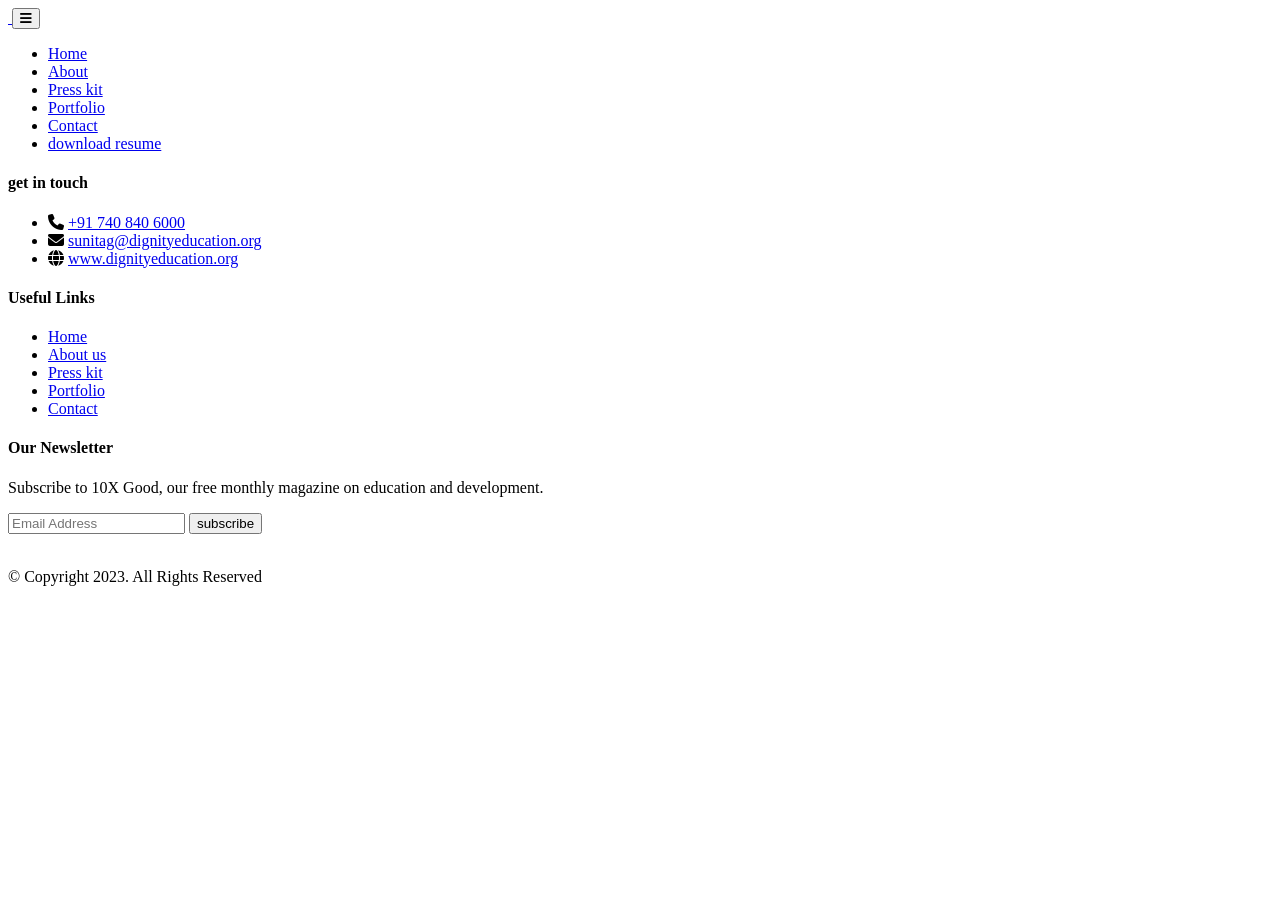
==== index.html @ 72507b78 "myfirstcommit" ====
<!DOCTYPE html>
<html lang="en">

<head>
    <meta charset="UTF-8">
    <meta name="viewport" content="width=device-width, initial-scale=1.0">
    <title>Global Learning Lab | Home</title>
    <link rel="stylesheet" href="vendor/css/bootstrap.min.css" />
    <link rel="stylesheet" href="vendor/css/owl.carousel.min.css" />
    <link rel="stylesheet" href="vendor/css/owl.theme.default.css">
    <link rel="icon" href="images/favicon.png" type="image/x-icon">
    <link rel="stylesheet" href="css/style.css" />
    <link rel="stylesheet" href="vendor/css/jquery-ui.min.css">
    <link rel="stylesheet" href="vendor/css/jquery-ui.theme.min.css">
    <link rel="stylesheet" href="https://cdnjs.cloudflare.com/ajax/libs/font-awesome/6.4.2/css/all.min.css" />
</head>

<body>

    <header>
        <nav id="navbar_top" class="navbar navbar-expand-lg">
            <div class="container">
                <a class="navbar-brand" href="index.aspx">
                    <img src="images/SG_logo_blue.svg" alt="" class="img-fluid">
                </a>
                <button class="navbar-toggler" type="button" data-bs-toggle="collapse" data-bs-target="#main_nav"
                    aria-expanded="false" aria-label="Toggle navigation">
                    <i class="fa-solid fa-bars"></i>
                </button>
                <div class="collapse navbar-collapse" id="main_nav">


                    <ul class="navbar-nav ms-auto">
                        <li class="nav-item"><a class="nav-link" href="#home">Home</a></li>
                        <li class="nav-item">
                            <a href="#about" class="nav-link">About</a>
                        </li>
                        <li class="nav-item"><a class="nav-link" href="resume.html">Press kit</a></li>
                        <li class="nav-item"><a class="nav-link" href="#portfolio">Portfolio</a></li>
                        <li class="nav-item"><a class="nav-link" href="#contact">Contact</a>
                        </li>
                        <li class="nav-item"><a class="nav-link global-btn-one" href="images/cv/Dr-Sunita-Gandhi-CV.pdf"
                                target="_blank">
                                download resume
                            </a></li>
                    </ul>

                </div>
            </div>
        </nav>
    </header>
    
    <footer class="mt-top">
        <div class="container">
            <div class="row">
                <div class="col-md-4">
                    <h4 class="footer-widget">get in touch</h4>
                    <ul>
                        <li><i class="fa-solid fa-phone"></i> <a href="tel:+91 74084 06000">+91 740 840 6000</a></li>
                        <li><i class="fa-solid fa-envelope"></i> <a
                                href="mailto:sunitag@dignityeducation.org">sunitag@dignityeducation.org</a></li>
                        <li><i class="fa-solid fa-globe"></i> <a href="www.dignityeducation.org"
                                target="_blank">www.dignityeducation.org</a></li>
                    </ul>
                </div>
                <div class="col-md-4">
                    <h4 class="footer-widget">Useful Links</h4>
                    <ul class="useful-links">
                        <li><a href="#hero">Home</a></li>
                        <li><a href="#about">About us</a></li>
                        <li><a href="resume.html">Press kit</a></li>
                        <li><a href="#portfolio">Portfolio</a></li>
                        <li><a href="#contact">Contact</a></li>

                    </ul>
                </div>
                <div class="col-md-4">
                    <h4 class="footer-widget">Our Newsletter</h4>
                    <p>Subscribe to 10X Good, our free monthly magazine on education and development.</p>
                    <div class="subscription-form">
                        <input type="email" name="email" id="" class="form-control" placeholder="Email Address">
                        <button type="submit" class="global-btn-three">subscribe</button>
                    </div>
                </div>
            </div>
        </div>
    </footer>
    <div class="whatspapp-on-mobile">
        <a href="https://wa.me/+917408406000" target="_blank">
            <img src="images/whatsapp-01.png" alt="">
        </a>
    </div>
    <div class="copyright">
        <div class="container">
            <p class="text-white">© Copyright 2023. All Rights Reserved</p>
        </div>
    </div>

    <script src="vendor/js/jquery.min.js"></script>
    <script src="vendor/js/bootstrap.bundle.min.js"></script>
    <script src="vendor/js/owl.carousel.min.js"></script>
    <script src="vendor/js/jquery-ui.min.js"></script>
    <script src="js/main.js"></script>
</body>

</html>
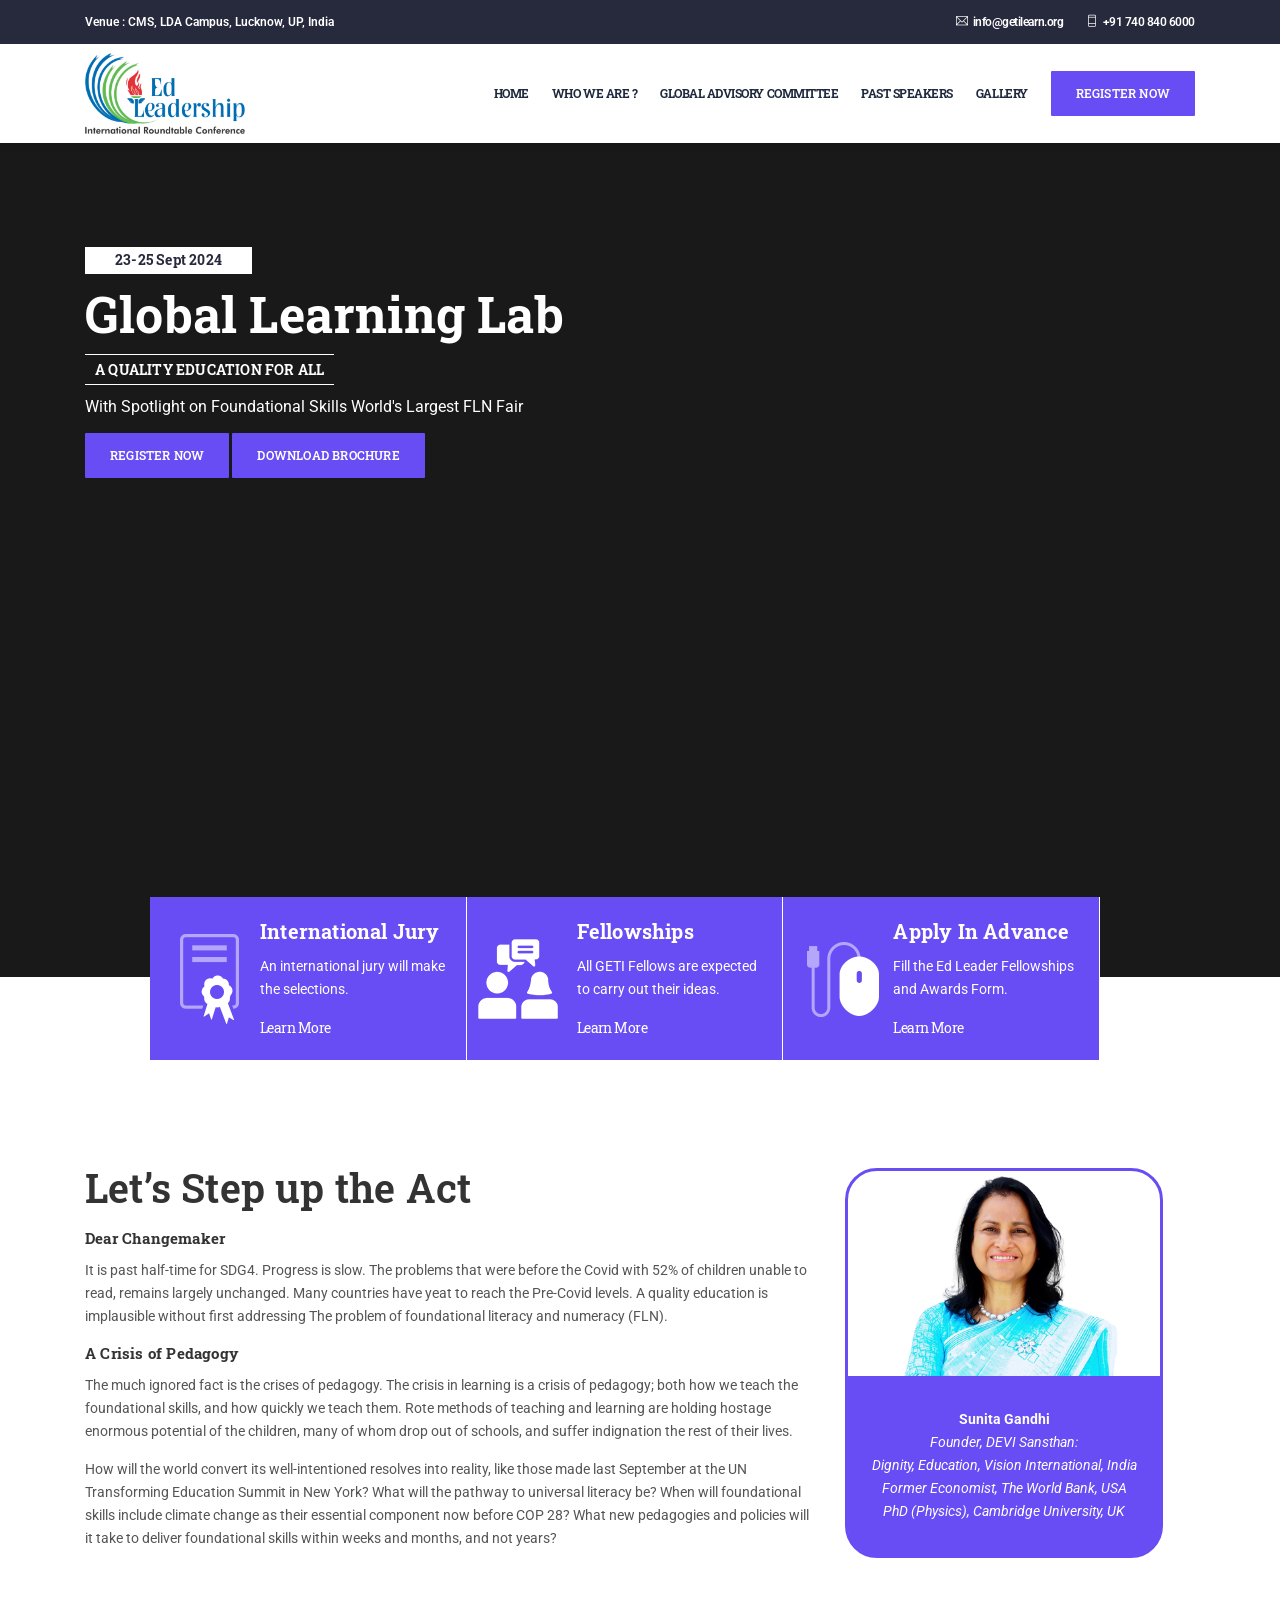
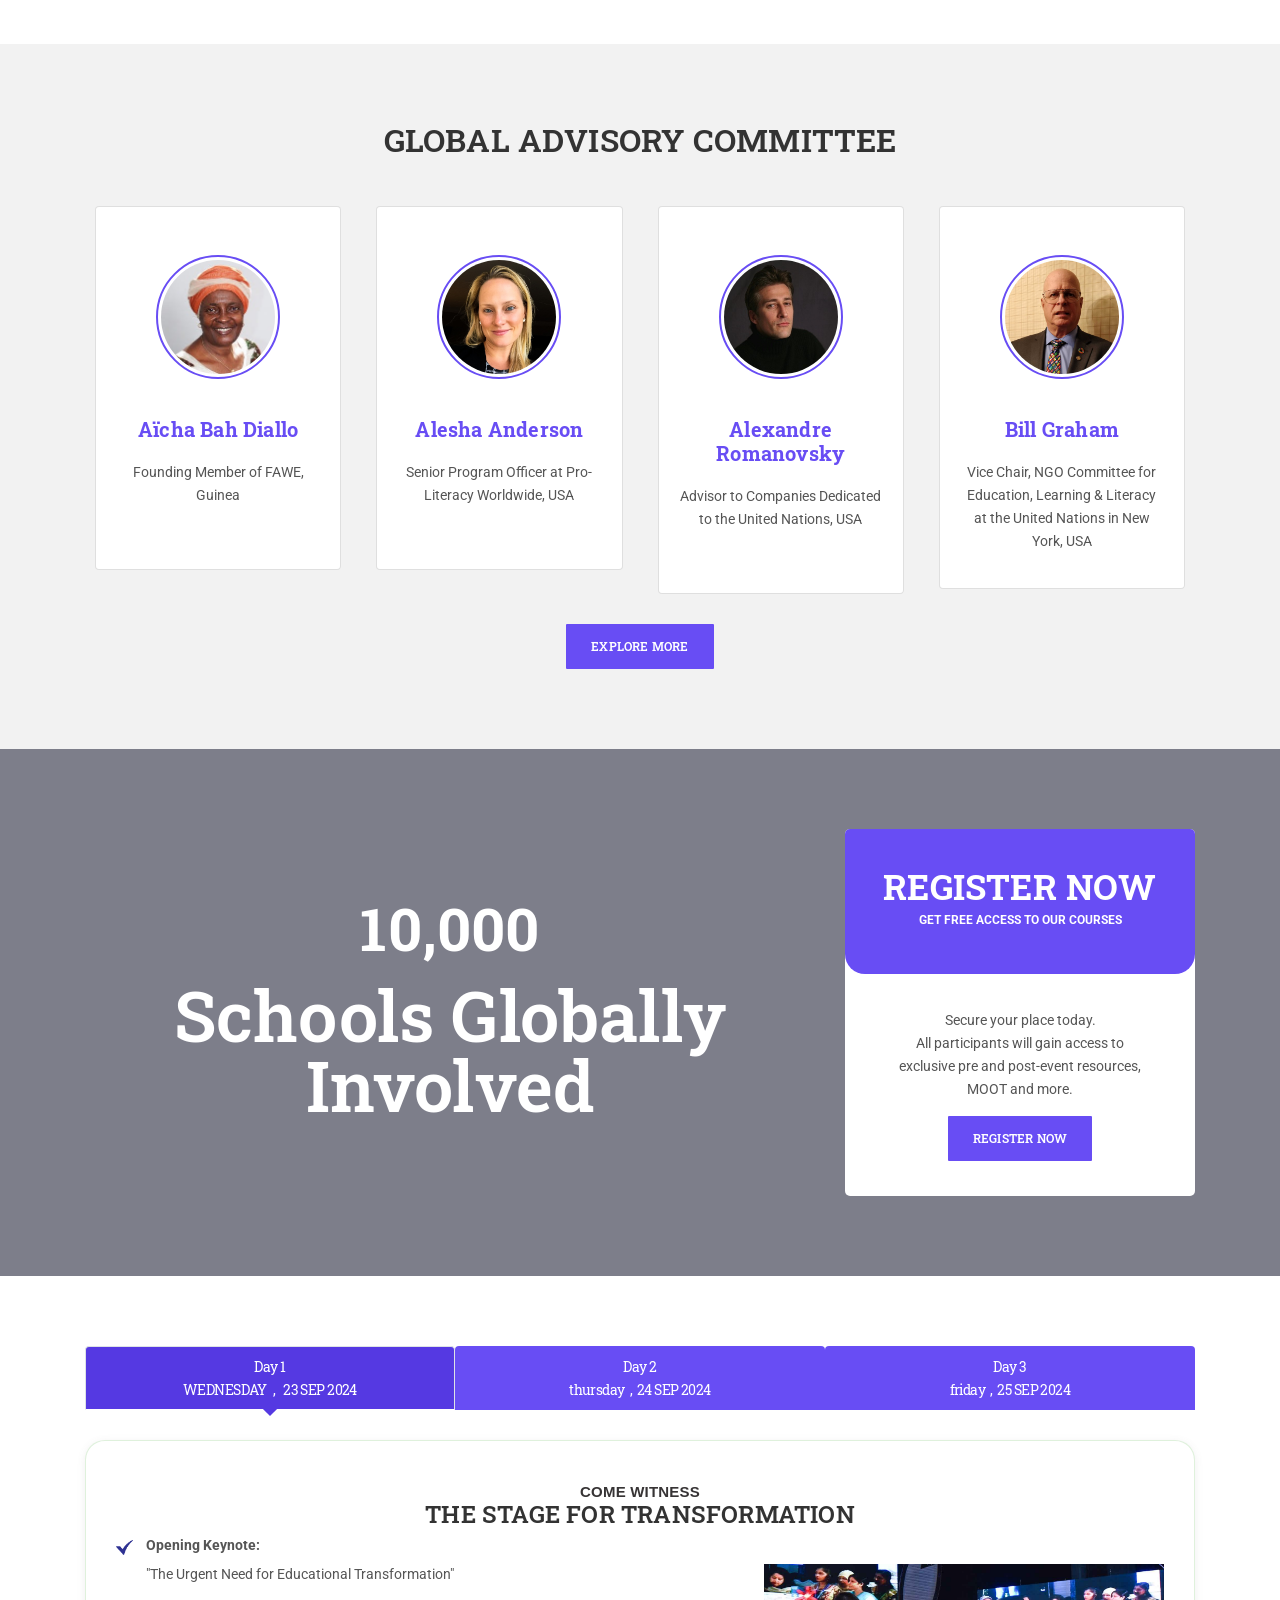
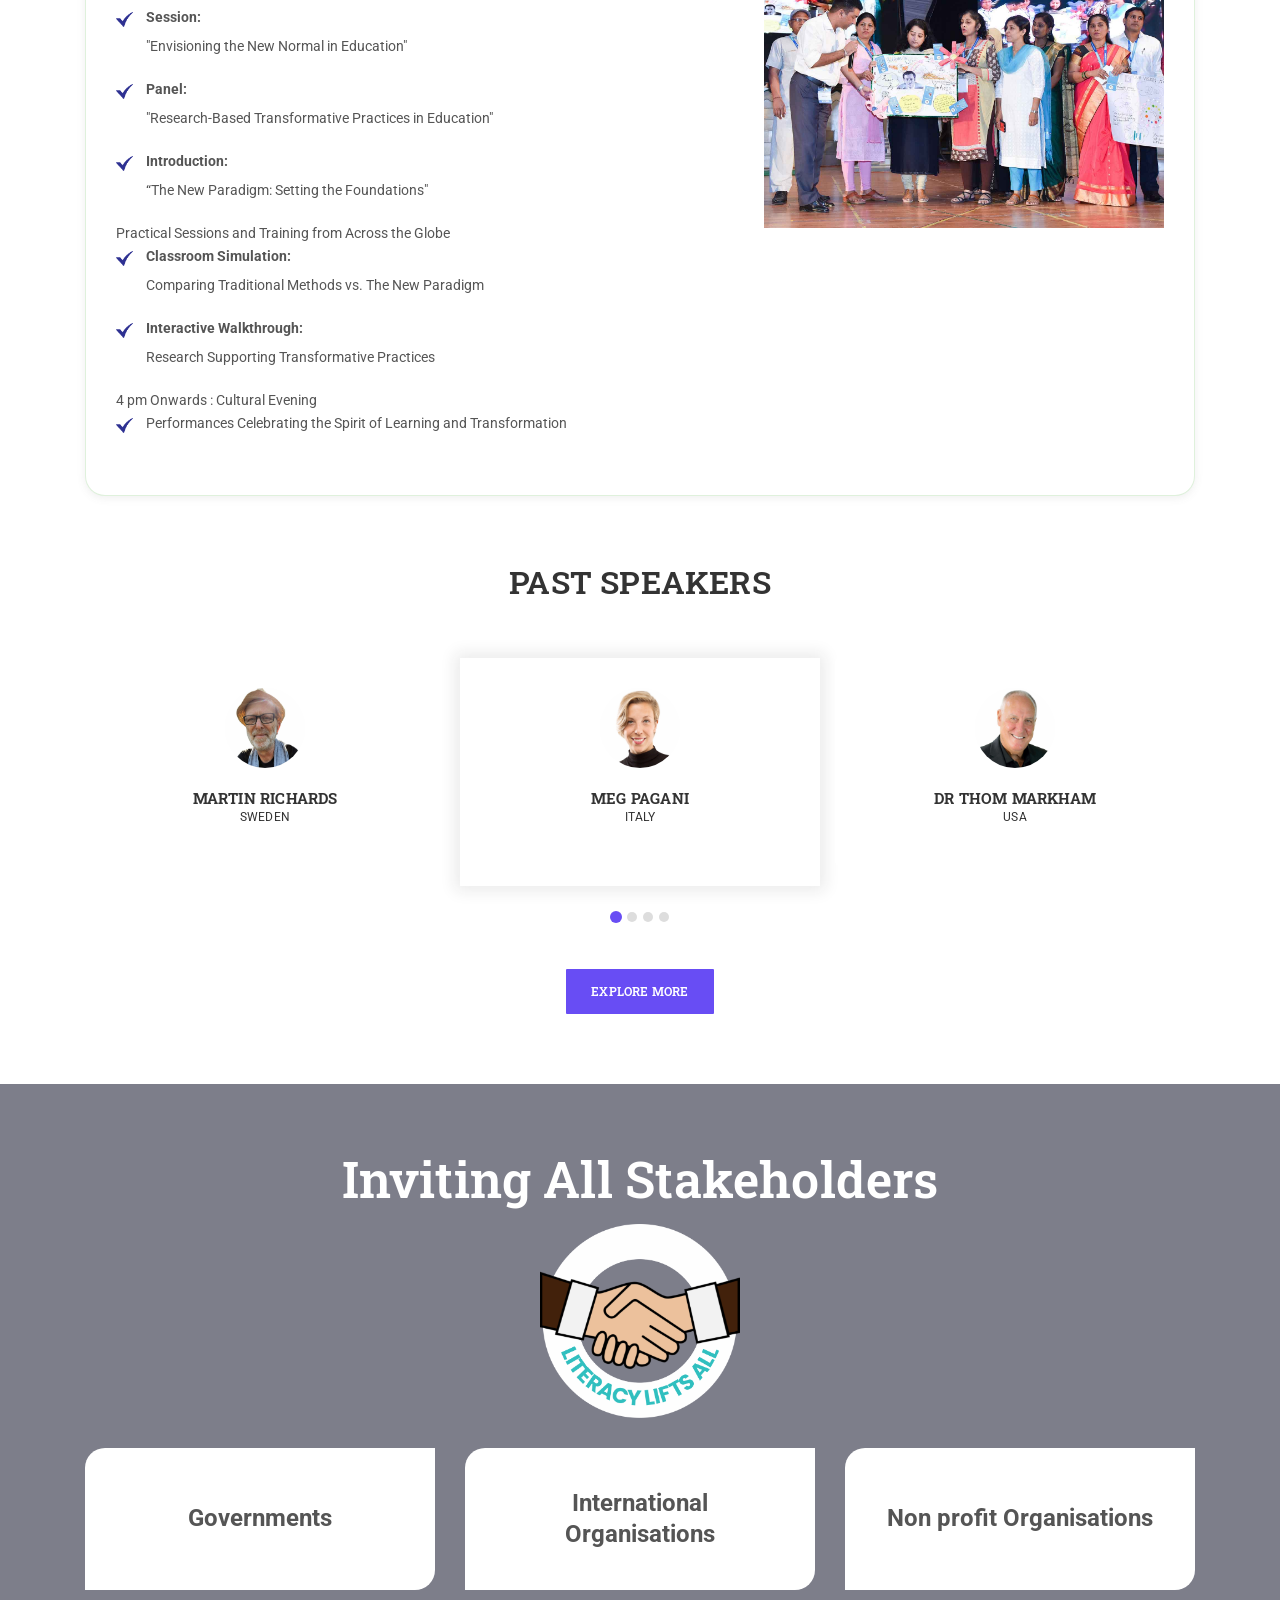
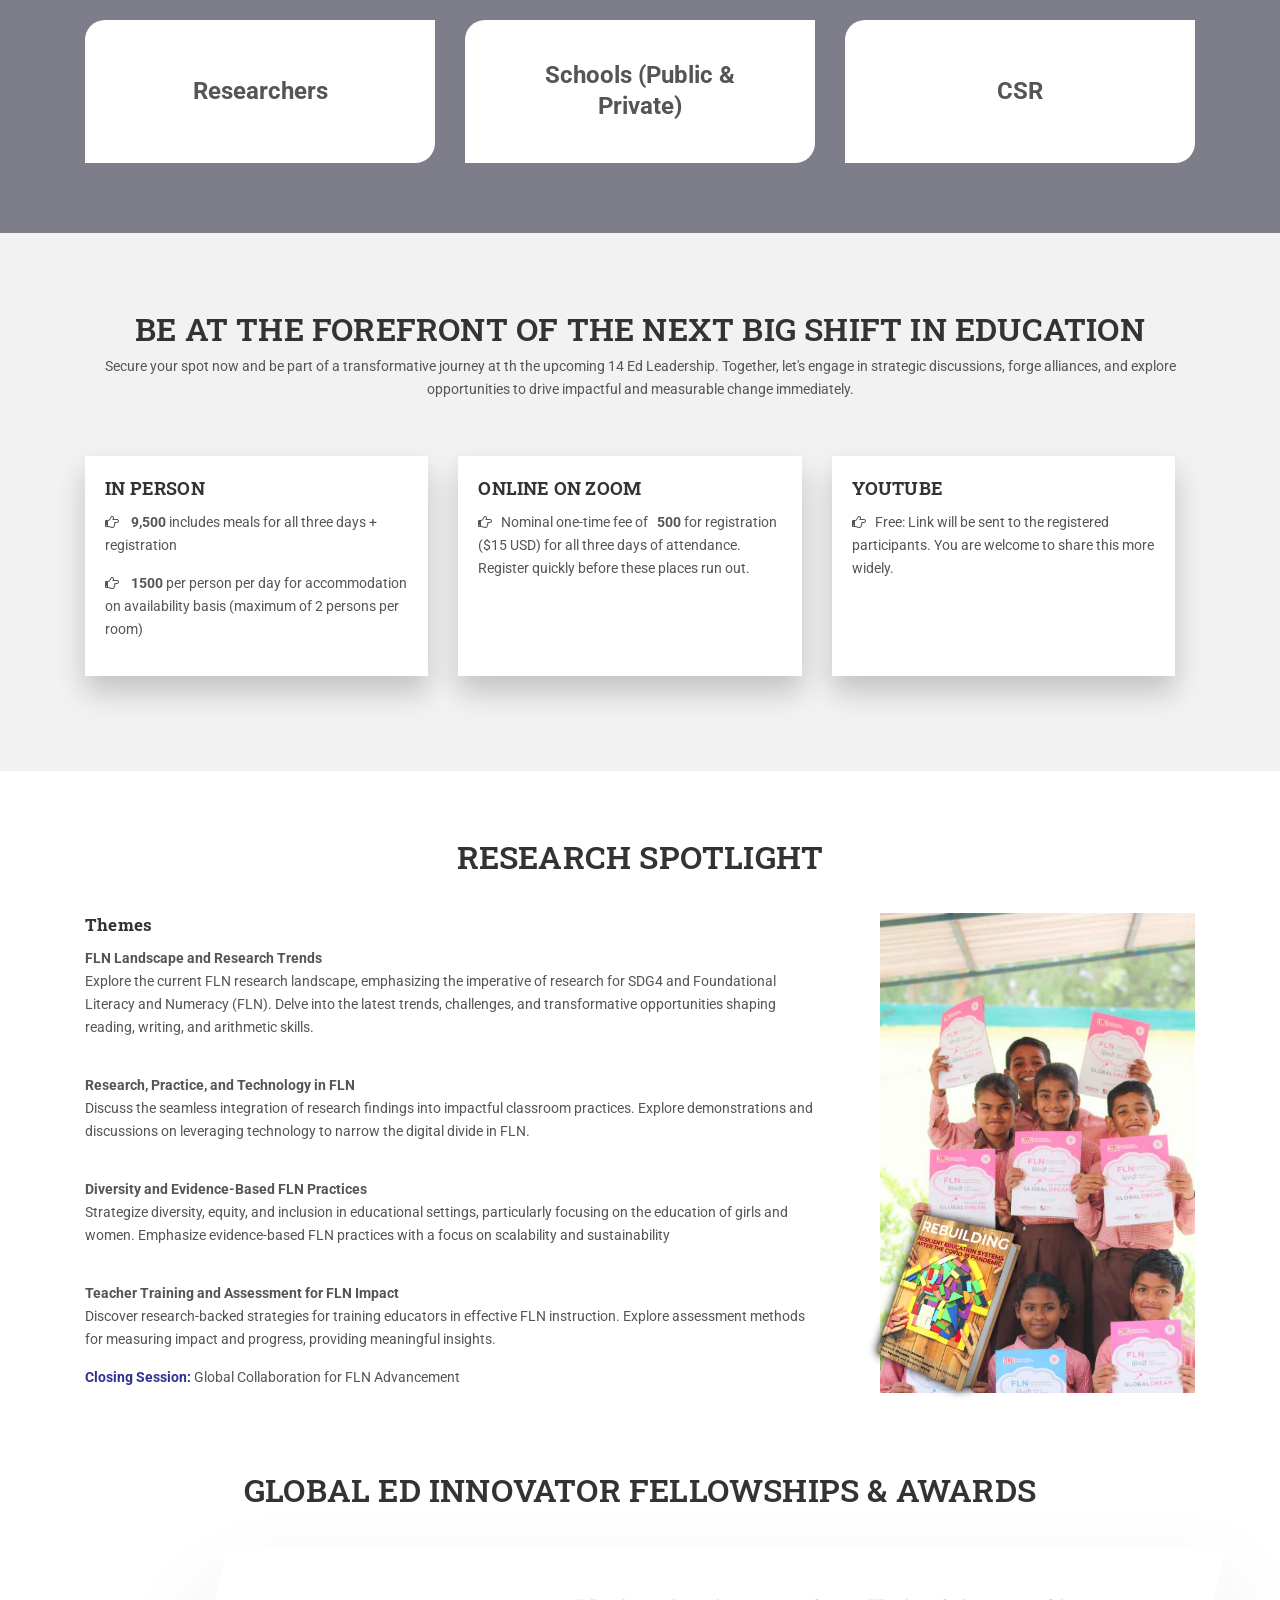
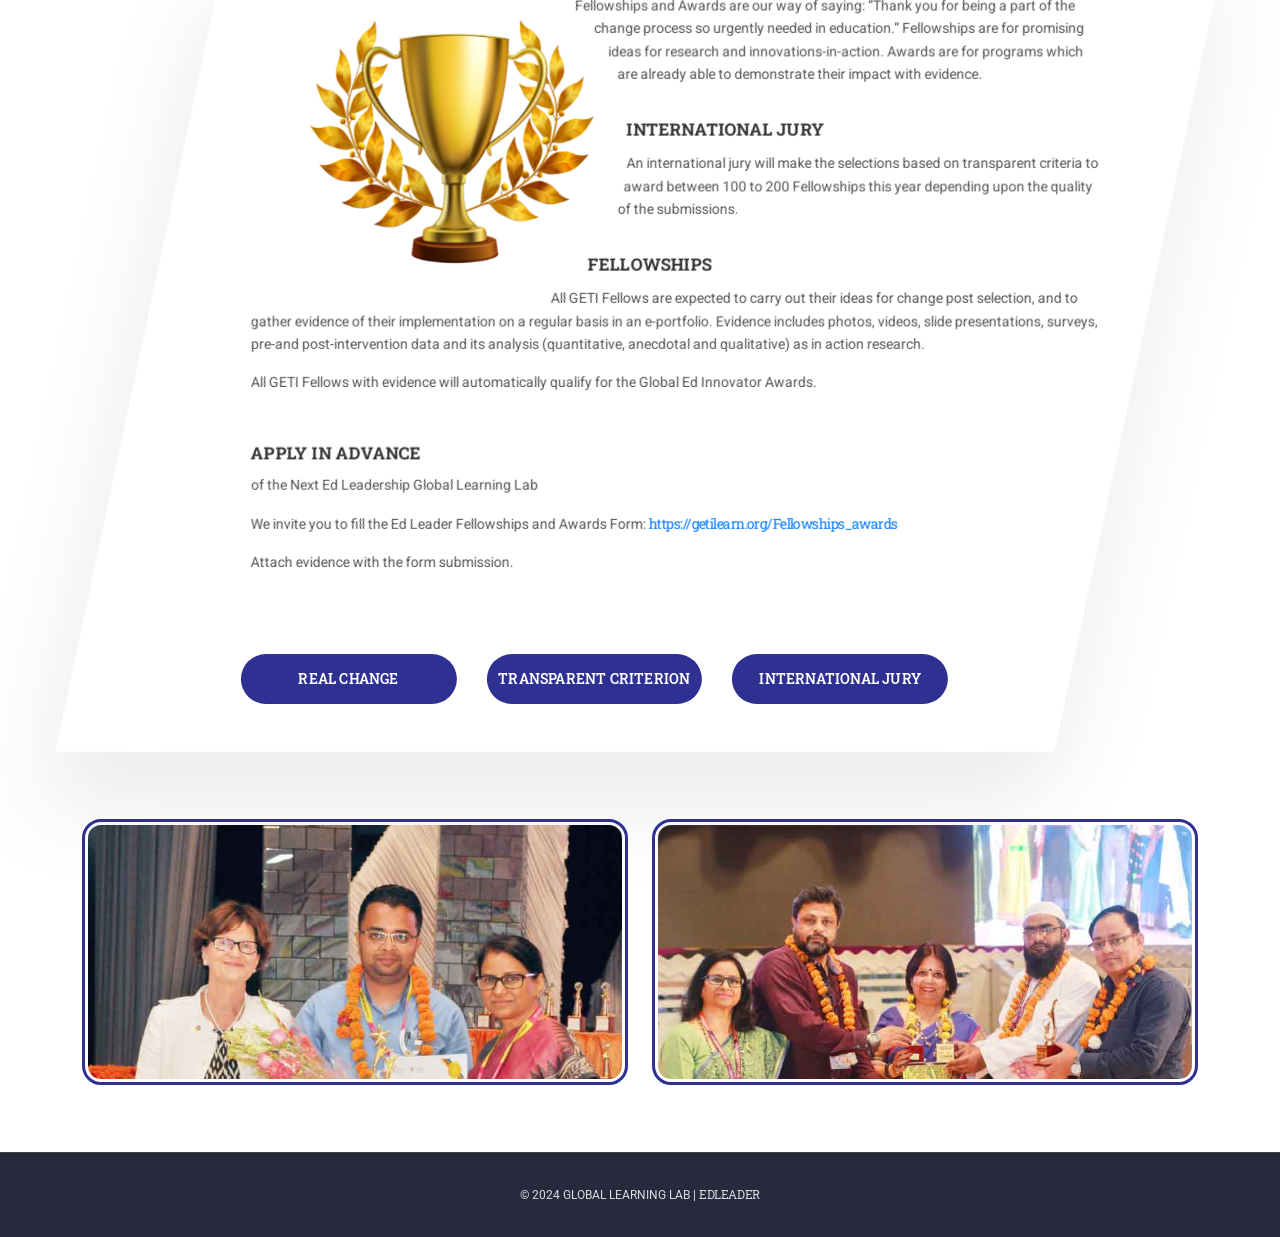
==== commit c04aecf3: "home page added" ====
--- a/index.html
+++ b/index.html
@@ -1,106 +1,1489 @@
-<!DOCTYPE html>
-<html lang="en">
-
-<head>
-    <meta charset="UTF-8">
-    <meta name="viewport" content="width=device-width, initial-scale=1.0">
-    <title>Global Learning Lab | Home</title>
-    <link rel="stylesheet" href="vendor/css/bootstrap.min.css" />
-    <link rel="stylesheet" href="vendor/css/owl.carousel.min.css" />
-    <link rel="stylesheet" href="vendor/css/owl.theme.default.css">
-    <link rel="icon" href="images/favicon.png" type="image/x-icon">
-    <link rel="stylesheet" href="css/style.css" />
-    <link rel="stylesheet" href="vendor/css/jquery-ui.min.css">
-    <link rel="stylesheet" href="vendor/css/jquery-ui.theme.min.css">
-    <link rel="stylesheet" href="https://cdnjs.cloudflare.com/ajax/libs/font-awesome/6.4.2/css/all.min.css" />
-</head>
-
-<body>
-
-    <header>
-        <nav id="navbar_top" class="navbar navbar-expand-lg">
+<!doctype html>
+<!--[if lt IE 7]>      <html class="no-js lt-ie9 lt-ie8 lt-ie7" lang=""> <![endif]-->
+<!--[if IE 7]>         <html class="no-js lt-ie9 lt-ie8" lang=""> <![endif]-->
+<!--[if IE 8]>         <html class="no-js lt-ie9" lang=""> <![endif]-->
+<!--[if gt IE 8]><!--> <html class="no-js" lang="en"> <!--<![endif]-->
+    <head>
+        <meta charset="utf-8">
+        <meta name="viewport" content="width=device-width, initial-scale=1">
+		<meta name="description" content="">
+        <meta name="author" content="WowThemez">
+
+        <title>Global Learning Lab</title>
+
+		<link rel="shortcut icon" type="image/x-icon" href="img/favicon.png">
+
+        <!-- Font Awesome Icons CSS -->
+        <link rel="stylesheet" href="css/font-awesome.min.css">
+        <!-- Themify Icons CSS -->
+        <link rel="stylesheet" href="css/themify-icons.css">
+        <!-- Elegant Font Icons CSS -->
+        <link rel="stylesheet" href="css/elegant-font-icons.css">
+        <!-- Elegant Line Icons CSS -->
+        <link rel="stylesheet" href="css/elegant-line-icons.css">
+		<!-- Bootstrap CSS -->
+        <link rel="stylesheet" href="css/bootstrap.min.css">
+		<!-- Venobox CSS -->
+        <link rel="stylesheet" href="css/venobox/venobox.css">
+		<!-- OWL-Carousel CSS -->
+        <link rel="stylesheet" href="css/owl.carousel.css">
+        <!-- Slick Nav CSS -->
+        <link rel="stylesheet" href="css/slicknav.min.css">
+        <!-- Css Animation CSS -->
+        <link rel="stylesheet" href="css/css-animation.min.css">
+        <!-- Nivo Slider CSS -->
+        <link rel="stylesheet" href="css/nivo-slider.css">
+		<!-- Main CSS -->
+        <link rel="stylesheet" href="css/main.css">
+		<!-- Responsive CSS -->
+        <link rel="stylesheet" href="css/responsive.css">
+
+        <script src="js/vendor/modernizr-2.8.3-respond-1.4.2.min.js"></script>
+    </head>
+    <body>
+        <!--[if lt IE 8]>
+            <p class="browserupgrade">You are using an <strong>outdated</strong> browser. Please <a href="http://browsehappy.com/">upgrade your browser</a> to improve your experience.</p>
+        <![endif]-->
+
+        <div class="site-preloader-wrap">
+            <div class="spinner"></div>
+        </div><!-- Preloader -->
+
+        <header id="header" class="header-section">
+            <div class="top-header">
+                <div class="container">
+                    <div class="top-content-wrap row">
+                        <div class="col-md-6 d-none d-md-block">
+                            <ul class="left-info">
+                                <li>Venue : CMS, LDA Campus, Lucknow, UP, India</li>
+                            </ul>
+                        </div>
+                        <div class="col-md-6">
+                            <ul class="right-info">
+                                <li><a href="mailto:info@getilearn.org"><i class="ti-email"></i>info@getilearn.org</a></li>
+                                <li><a href="tel:+91 740 840 6000"><i class="ti-mobile"></i>+91 740 840 6000</a></li>
+                            </ul>
+                        </div>
+                    </div>
+                </div>
+            </div>
+            <div class="bottom-header">
+                <div class="container">
+                    <div class="bottom-content-wrap row">
+                        <div class="col-md-3">
+                            <div class="site-branding">
+                                <a href="index.html"><img src="img/logo.png" alt="Brand"></a>
+                            </div>
+                        </div>
+                       <div class="col-md-9 d-none d-md-block text-right">
+                           <ul id="mainmenu" class="nav navbar-nav nav-menu">
+                                <li class="active"> <a href="index.html">Home</a></li>
+                                <li><a href="who-we-are.html">Who we Are ?</a></li>
+                                <li><a href="global-advisory-committee.html">Global Advisory Committee</a></li>
+                                <li><a href="past-speakers.html">Past Speakers</a></li>
+                                <li><a href="gallery.html">Gallery</a></li>
+                            </ul>
+                            <a href="https://getilearn.org/Register.aspx" target="_blank" class="default-btn">Register Now</a>
+                       </div>
+                    </div>
+                </div>
+            </div>
+        </header><!-- /Header Section -->
+
+        <div class="header-height"></div>
+
+        <section class="hero-section">
+            <div class="bg-video">
+                <video class="bg-video__content" autoplay="" muted="" loop="">
+                  <source src="img/hero-video.mp4" type="video/mp4">
+                  <!-- <source src="video/bg-video.mp4" type="video/webm"> -->
+                  Sorry your browser does not supported!
+                </video>
+              </div>
             <div class="container">
-                <a class="navbar-brand" href="index.aspx">
-                    <img src="images/SG_logo_blue.svg" alt="" class="img-fluid">
-                </a>
-                <button class="navbar-toggler" type="button" data-bs-toggle="collapse" data-bs-target="#main_nav"
-                    aria-expanded="false" aria-label="Toggle navigation">
-                    <i class="fa-solid fa-bars"></i>
-                </button>
-                <div class="collapse navbar-collapse" id="main_nav">
-
-
-                    <ul class="navbar-nav ms-auto">
-                        <li class="nav-item"><a class="nav-link" href="#home">Home</a></li>
-                        <li class="nav-item">
-                            <a href="#about" class="nav-link">About</a>
-                        </li>
-                        <li class="nav-item"><a class="nav-link" href="resume.html">Press kit</a></li>
-                        <li class="nav-item"><a class="nav-link" href="#portfolio">Portfolio</a></li>
-                        <li class="nav-item"><a class="nav-link" href="#contact">Contact</a>
-                        </li>
-                        <li class="nav-item"><a class="nav-link global-btn-one" href="images/cv/Dr-Sunita-Gandhi-CV.pdf"
-                                target="_blank">
-                                download resume
-                            </a></li>
-                    </ul>
-
-                </div>
+                <div class="slider-text">
+                     <h5 class="wow cssanimation fadeInBottom">23-25 Sept 2024</h5>
+                     <h1 class="wow cssanimation fadeInTop" data-wow-delay="1s" data-wow-duration="800ms">Global Learning Lab</h1>
+                     <h3 class="wow cssanimation fadeInBottom" data-wow-delay="1s" data-wow-duration="800ms">A QUALITY EDUCATION FOR ALL</h3>
+                     <p class="wow cssanimation fadeInBottom" data-wow-delay="1s">With Spotlight on Foundational Skills World's Largest FLN Fair</p>
+                     <a href="https://getilearn.org/Register.aspx" class="default-btn wow cssanimation fadeInBottom" data-wow-delay="0.8s">Register Now</a>
+                     <a href="img/brocher/14th-Ed-Leadership-Global-FLN-Learning-Lab-Brochure.pdf" target="_blank" class="default-btn wow cssanimation fadeInBottom" data-wow-delay="0.8s">Download Brochure</a>
+                 </div>
             </div>
-        </nav>
-    </header>
-    
-    <footer class="mt-top">
-        <div class="container">
-            <div class="row">
-                <div class="col-md-4">
-                    <h4 class="footer-widget">get in touch</h4>
-                    <ul>
-                        <li><i class="fa-solid fa-phone"></i> <a href="tel:+91 74084 06000">+91 740 840 6000</a></li>
-                        <li><i class="fa-solid fa-envelope"></i> <a
-                                href="mailto:sunitag@dignityeducation.org">sunitag@dignityeducation.org</a></li>
-                        <li><i class="fa-solid fa-globe"></i> <a href="www.dignityeducation.org"
-                                target="_blank">www.dignityeducation.org</a></li>
-                    </ul>
-                </div>
-                <div class="col-md-4">
-                    <h4 class="footer-widget">Useful Links</h4>
-                    <ul class="useful-links">
-                        <li><a href="#hero">Home</a></li>
-                        <li><a href="#about">About us</a></li>
-                        <li><a href="resume.html">Press kit</a></li>
-                        <li><a href="#portfolio">Portfolio</a></li>
-                        <li><a href="#contact">Contact</a></li>
-
-                    </ul>
-                </div>
-                <div class="col-md-4">
-                    <h4 class="footer-widget">Our Newsletter</h4>
-                    <p>Subscribe to 10X Good, our free monthly magazine on education and development.</p>
-                    <div class="subscription-form">
-                        <input type="email" name="email" id="" class="form-control" placeholder="Email Address">
-                        <button type="submit" class="global-btn-three">subscribe</button>
+        </section>
+
+        <section class="promo-section">
+            <div class="container">
+                <div class="row">
+                    <div class="col-lg-10 offset-lg-1">
+                        <div class="row promo-wrap">
+                            <div class="col-md-4">
+                                <div class="promo-content">
+                                    <div class="promo-thumb">
+                                       <img src="img/icon-3.png" alt="icon">
+                                    </div>
+                                    <div class="promo-text">
+                                        <h3>International Jury</h3>
+                                        <p>An international jury will make the selections.</p>
+                                        <a href="#fellowship" class="read-more">Learn More</a>
+                                    </div>
+                                </div>
+                            </div><!-- /#promo-1 -->
+                            <div class="col-md-4">
+                                <div class="promo-content">
+                                    <div class="promo-thumb">
+                                       <img src="img/icon-2.png" alt="icon">
+                                    </div>
+                                    <div class="promo-text">
+                                        <h3>Fellowships</h3>
+                                        <p>All GETI Fellows are expected to carry out their ideas.</p>
+                                        <a href="#fellowship" class="read-more">Learn More</a>
+                                    </div>
+                                </div>
+                            </div><!-- /#promo-1 -->
+                            <div class="col-md-4">
+                                <div class="promo-content">
+                                    <div class="promo-thumb">
+                                       <img src="img/icon-1.png" alt="icon">
+                                    </div>
+                                    <div class="promo-text">
+                                        <h3>Apply In Advance</h3>
+                                        <p>Fill the Ed Leader Fellowships and Awards Form.</p>
+                                        <a href="https://getilearn.org/Fellowships_awards" target="_blank" class="read-more">Learn More</a>
+                                    </div>
+                                </div>
+                            </div><!-- /#promo-1 -->
+                        </div>
                     </div>
                 </div>
             </div>
-        </div>
-    </footer>
-    <div class="whatspapp-on-mobile">
-        <a href="https://wa.me/+917408406000" target="_blank">
-            <img src="images/whatsapp-01.png" alt="">
-        </a>
-    </div>
-    <div class="copyright">
-        <div class="container">
-            <p class="text-white">© Copyright 2023. All Rights Reserved</p>
-        </div>
-    </div>
-
-    <script src="vendor/js/jquery.min.js"></script>
-    <script src="vendor/js/bootstrap.bundle.min.js"></script>
-    <script src="vendor/js/owl.carousel.min.js"></script>
-    <script src="vendor/js/jquery-ui.min.js"></script>
-    <script src="js/main.js"></script>
-</body>
-
-</html>+        </section><!-- /#Promo-Section -->
+
+        <section class="about-section">
+            <div class="container">
+                <div class="row">
+                    <div class="col-md-8 xs-padding">
+                        <div class="about-content">
+                            <h2>Let’s Step up the Act</h2>
+                            <div class="content-para">
+                                <h4 class="heading-four">Dear Changemaker</h4>
+                                <p>
+                                    It is past half-time for SDG4. Progress is slow.
+                                    The problems that were before the Covid with
+                                    52% of children unable to read, remains
+                                    largely unchanged. Many countries have yeat
+                                    to reach the Pre-Covid levels. A quality
+                                    education is implausible without first
+                                    addressing The problem of foundational
+                                    literacy and numeracy (FLN).
+                                </p>
+                                <h4 class="heading-four">A Crisis of Pedagogy</h4>
+                                <p>The much ignored fact is the crises of
+                                    pedagogy. The crisis in learning is a crisis of
+                                    pedagogy; both how we teach the foundational skills, and how quickly we teach
+                                    them. Rote methods of teaching and learning
+                                    are holding hostage enormous potential of
+                                    the children, many of whom drop out of
+                                    schools, and suffer indignation the rest of
+                                    their lives.</p>
+                                <p>How will the world convert its well-intentioned
+                                    resolves into reality, like those made last
+                                    September at the UN Transforming Education
+                                    Summit in New York? What will the pathway to
+                                    universal literacy be? When will foundational
+                                    skills include climate change as their
+                                    essential component now before COP 28?
+                                    What new pedagogies and policies will it take
+                                    to deliver foundational skills within weeks and
+                                    months, and not years?</p>
+                            </div>
+                        </div>
+                    </div>
+                    <div class="col-md-4">
+                        <figure>
+                            <img src="img/sunita-02.png" alt="" class="sun-left">
+                            <figcaption>
+                                <strong class="d-block">Sunita Gandhi</strong>
+                                <em class="d-block">Founder, DEVI Sansthan:<br>
+                                    Dignity, Education, Vision International, India<br>
+                                    Former Economist, The World Bank, USA<br>
+                                    PhD (Physics), Cambridge University, UK</em>
+                            </figcaption>
+                        </figure>
+                    </div>
+                </div>
+            </div>
+        </section><!-- /#About Section -->
+
+        <section class="course-section bg-grey padding">
+            <div class="container">
+                <div class="section-heading mb-40 text-center">
+                   <h2>Global Advisory Committee</h2>
+                </div>
+                <div id="course-carousel" class="course-carousel owl-carousel">
+                    <div class="item">
+                        <div class="col">
+                            <div class="card h-100">
+                                <div class="card-image">
+                                    <img src="img/team/AichaBahDiallo.jpg" class="card-img-top" />
+                                </div>
+                                <div class="card-body">
+                                    <div class="flag">
+                                        <h5 class="card-title">Aïcha Bah Diallo</h5>
+                                    </div>
+                                    <div class="card-text">
+                                        <p>
+                                            Founding Member of
+                                            FAWE, Guinea
+                                        </p>
+                                    </div>
+                                </div>
+                            </div>
+                        </div>
+                    </div>
+                    <div class="item">
+                        <div class="col">
+                            <div class="card h-100">
+                                <div class="card-image">
+                                    <img src="img/team/AAnderson_Headshot.jpg" class="card-img-top" />
+                                </div>
+                                <div class="card-body">
+                                    <div class="flag">
+                                        <h5 class="card-title">Alesha Anderson</h5>
+                                    </div>
+                                    <div class="card-text">
+                                        <p>
+                                            Senior Program
+                                            Officer at Pro-Literacy
+                                            Worldwide, USA
+                                        </p>
+                                    </div>
+                                </div>
+                            </div>
+                        </div>
+                    </div>
+                    <div class="item">
+                        <div class="col">
+                            <div class="card h-100">
+                                <div class="card-image">
+                                    <img src="img/team/AlexandreL.jpeg" class="card-img-top" />
+                                </div>
+                                <div class="card-body">
+                                    <div class="flag">
+                                        <h5 class="card-title">Alexandre Romanovsky</h5>
+
+                                    </div>
+                                    <div class="card-text">
+                                        <p>
+                                            Advisor to Companies
+                                            Dedicated to the United
+                                            Nations, USA
+                                        </p>
+                                    </div>
+                                </div>
+                            </div>
+                        </div>
+                    </div>
+                    <div class="item">
+                        <div class="col">
+                            <div class="card h-100">
+                                <div class="card-image">
+                                    <img src="img/team/BILLGrahamL.jpg" class="card-img-top" />
+                                </div>
+                                <div class="card-body">
+                                    <div class="flag">
+                                        <h5 class="card-title">Bill Graham</h5>
+
+                                    </div>
+                                    <div class="card-text">
+                                        <p>
+                                            Vice Chair, NGO Committee
+                                            for Education, Learning &
+                                            Literacy at the United
+                                            Nations in New York, USA
+                                        </p>
+                                    </div>
+                                </div>
+                            </div>
+                        </div>
+                    </div>
+                    <div class="item">
+                        <div class="col">
+                            <div class="card h-100">
+                                <div class="card-image">
+                                    <img src="img/team/yogesh_kumar.jpeg" class="card-img-top" />
+                                </div>
+                                <div class="card-body">
+                                    <div class="flag">
+                                        <h5 class="card-title">Yogesh Kumar</h5>
+
+                                    </div>
+                                    <div class="card-text">
+                                        <p>Operation & Programs
+                                            Head, HCL Foundation,
+                                            India
+                                        </p>
+                                    </div>
+                                </div>
+                            </div>
+                        </div>
+                    </div>
+                    <div class="item">
+                        <div class="col">
+                            <div class="card h-100">
+                                <div class="card-image">
+                                    <img src="img/team/chris-01.jpg" class="card-img-top" />
+                                </div>
+                                <div class="card-body">
+                                    <div class="flag">
+                                        <h5 class="card-title">Chris Macrae</h5>
+
+                                    </div>
+                                    <div class="card-text">
+                                        <p>Head of Talent, Diversity,
+                                            Equity and Inclusion at
+                                            GlaxoSmithKline, USA</p>
+                                    </div>
+                                </div>
+                            </div>
+                        </div>
+                    </div>
+                    <div class="item">
+                        <div class="col">
+                            <div class="card h-100">
+                                <div class="card-image">
+                                    <img src="img/team/CindyCharlesL.jpg" class="card-img-top" />
+                                </div>
+                                <div class="card-body">
+                                    <div class="flag">
+                                        <h5 class="card-title">Cindy Charles</h5>
+
+                                    </div>
+                                    <div class="card-text">
+                                        <p>Kupanda Sisters Inc.
+                                            Founder & CEO,
+                                            Guyana</p>
+                                    </div>
+                                </div>
+                            </div>
+                        </div>
+                    </div>
+                    <div class="item">
+                        <div class="col">
+                            <div class="card h-100">
+                                <div class="card-image">
+                                    <img src="img/team/David Bovill.jpg" class="card-img-top" />
+                                </div>
+                                <div class="card-body">
+                                    <div class="flag">
+                                        <h5 class="card-title">David Bovill</h5>
+
+                                    </div>
+                                    <div class="card-text">
+                                        <p>Partnerships Manager,
+                                            DEIP, UK</p>
+                                    </div>
+                                </div>
+                            </div>
+                        </div>
+                    </div>
+                    <div class="item">
+                        <div class="col">
+                            <div class="card h-100">
+                                <div class="card-image">
+                                    <img src="img/team/David.jpg" class="card-img-top" />
+                                </div>
+                                <div class="card-body">
+                                    <div class="flag">
+                                        <h5 class="card-title">David J. Rosen</h5>
+
+                                    </div>
+                                    <div class="card-text">
+                                        <p>Director, Adult Literacy
+                                            Resource Institute, University
+                                            of Massachusetts, USA</p>
+                                    </div>
+                                </div>
+                            </div>
+                        </div>
+                    </div>
+                    <div class="item">
+                        <div class="col">
+                            <div class="card h-100">
+                                <div class="card-image">
+                                    <img src="img/team/ErnestoSchiefelbein.jpg" class="card-img-top" />
+                                </div>
+                                <div class="card-body">
+                                    <div class="flag">
+                                        <h5 class="card-title">Ernesto Schieffelin</h5>
+
+                                    </div>
+                                    <div class="card-text">
+                                        <p>
+                                            Chilean Pedagogue,
+                                            Professor, Economist &
+                                            Politician, Chile
+                                        </p>
+                                    </div>
+                                </div>
+                            </div>
+                        </div>
+                    </div>
+                    <div class="item">
+                        <div class="col">
+                            <div class="card h-100">
+                                <div class="card-image">
+                                    <img src="img/team/FredMednickL.jpg" class="card-img-top" />
+                                </div>
+                                <div class="card-body">
+                                    <div class="flag">
+                                        <h5 class="card-title">Fred Mednick</h5>
+
+                                    </div>
+                                    <div class="card-text">
+                                        <p>Founder, Teacher
+                                            Without Borders, USA</p>
+                                    </div>
+                                </div>
+                            </div>
+                        </div>
+                    </div>
+                    <div class="item">
+                        <div class="col">
+                            <div class="card h-100">
+                                <div class="card-image">
+                                    <img src="img/team/GailDavvisCarter.jpg" class="card-img-top" />
+                                </div>
+                                <div class="card-body">
+                                    <div class="flag">
+                                        <h5 class="card-title">Gail Davvis-Carter</h5>
+
+                                    </div>
+                                    <div class="card-text">
+                                        <p>
+                                            UN ECOSOC Representative,
+                                            UN Partner and Social
+                                            Entrepreneur, USA
+                                        </p>
+                                    </div>
+                                </div>
+                            </div>
+                        </div>
+                    </div>
+                    <div class="item">
+                        <div class="col">
+                            <div class="card h-100">
+                                <div class="card-image">
+                                    <img src="img/team/GirishMenon.jpg" class="card-img-top" />
+                                </div>
+                                <div class="card-body">
+                                    <div class="flag">
+                                        <h5 class="card-title">Girish Menon</h5>
+
+                                    </div>
+                                    <div class="card-text">
+                                        <p>CEO, STIR Education,
+                                            UK</p>
+                                    </div>
+                                </div>
+                            </div>
+                        </div>
+                    </div>
+                    <div class="item">
+                        <div class="col">
+                            <div class="card h-100">
+                                <div class="card-image">
+                                    <img src="img/team/Inger-MetteL.jpg" class="card-img-top" />
+                                </div>
+                                <div class="card-body">
+                                    <div class="flag">
+                                        <h5 class="card-title">Inger-Mette Stenseth</h5>
+
+                                    </div>
+                                    <div class="card-text">
+                                        <p>
+                                            Founder, World Climate
+                                            School, Norway
+                                        </p>
+                                    </div>
+                                </div>
+                            </div>
+                        </div>
+                    </div>
+                    <div class="item">
+                        <div class="col">
+                            <div class="card h-100">
+                                <div class="card-image">
+                                    <img src="img/team/joannef.jpg" class="card-img-top" />
+                                </div>
+                                <div class="card-body">
+                                    <div class="flag">
+                                        <h5 class="card-title">Joanne Telser Frere</h5>
+
+                                    </div>
+                                    <div class="card-text">
+                                        <p>Director, Program
+                                            Development, USA</p>
+                                    </div>
+                                </div>
+                            </div>
+                        </div>
+                    </div>
+                    <div class="item">
+                        <div class="col">
+                            <div class="card h-100">
+                                <div class="card-image">
+                                    <img src="img/team/JonCorippoL.jpg" class="card-img-top" />
+                                </div>
+                                <div class="card-body">
+                                    <div class="flag">
+                                        <h5 class="card-title">Jon M Corippo</h5>
+
+                                    </div>
+                                    <div class="card-text">
+                                        <p>Author, Eduprotocols,
+                                            USA</p>
+                                    </div>
+                                </div>
+                            </div>
+                        </div>
+                    </div>
+                    <div class="item">
+                        <div class="col">
+                            <div class="card h-100">
+                                <div class="card-image">
+                                    <img src="img/team/KyleZimmerL.jpg" class="card-img-top" />
+                                </div>
+                                <div class="card-body">
+                                    <div class="flag">
+                                        <h5 class="card-title">Kyle Zimmer</h5>
+
+                                    </div>
+                                    <div class="card-text">
+                                        <p>Author, Eduprotocols,
+                                            USA</p>
+                                    </div>
+                                </div>
+                            </div>
+                        </div>
+                    </div>
+                    <div class="item">
+                        <div class="col">
+                            <div class="card h-100">
+                                <div class="card-image">
+                                    <img src="img/team/MaryMcCoolBerryL.jpg" class="card-img-top" />
+                                </div>
+                                <div class="card-body">
+                                    <div class="flag">
+                                        <h5 class="card-title">Mary McCool Berry</h5>
+
+                                    </div>
+                                    <div class="card-text">
+                                        <p>Founder, Read Keys,
+                                            USA</p>
+                                    </div>
+                                </div>
+                            </div>
+                        </div>
+                    </div>
+                    <div class="item">
+                        <div class="col">
+                            <div class="card h-100">
+                                <div class="card-image">
+                                    <img src="img/team/Michael Matos.jpg" class="card-img-top" />
+                                </div>
+                                <div class="card-body">
+                                    <div class="flag">
+                                        <h5 class="card-title">Michael Matos</h5>
+
+                                    </div>
+                                    <div class="card-text">
+                                        <p>
+                                            Education Technology
+                                            Director, ScaleLIT, USA
+                                        </p>
+                                    </div>
+                                </div>
+                            </div>
+                        </div>
+                    </div>
+                    <div class="item">
+                        <div class="col">
+                            <div class="card h-100">
+                                <div class="card-image">
+                                    <img src="img/team/NavneetAnandL.jpg" class="card-img-top" />
+                                </div>
+                                <div class="card-body">
+                                    <div class="flag">
+                                        <h5 class="card-title">Navneet Anand</h5>
+
+                                    </div>
+                                    <div class="card-text">
+                                        <p>Director, GreyMatters
+                                            Communications &
+                                            Consulting, India</p>
+                                    </div>
+                                </div>
+                            </div>
+                        </div>
+                    </div>
+                    <div class="item">
+                        <div class="col">
+                            <div class="card h-100">
+                                <div class="card-image">
+                                    <img src="img/team/NicolasGraveL.jpg" class="card-img-top" />
+                                </div>
+                                <div class="card-body">
+                                    <div class="flag">
+                                        <h5 class="card-title">Nicolas Gravel</h5>
+
+                                    </div>
+                                    <div class="card-text">
+                                        <p>Professor of Economics,
+                                            Aix-Marseille University,
+                                            France</p>
+                                    </div>
+                                </div>
+                            </div>
+                        </div>
+                    </div>
+                    <div class="item">
+                        <div class="col">
+                            <div class="card h-100">
+                                <div class="card-image">
+                                    <img src="img/team/NixonJosephL.jpg" class="card-img-top" />
+                                </div>
+                                <div class="card-body">
+                                    <div class="flag">
+                                        <h5 class="card-title">Nixon Joseph</h5>
+
+                                    </div>
+                                    <div class="card-text">
+                                        <p>CEO, Children's
+                                            LoveCastles Trust,
+                                            India</p>
+                                    </div>
+                                </div>
+                            </div>
+                        </div>
+                    </div>
+                    <div class="item">
+                        <div class="col">
+                            <div class="card h-100">
+                                <div class="card-image">
+                                    <img src="img/team/PETER CAMPLING.jpg" class="card-img-top" />
+                                </div>
+                                <div class="card-body">
+                                    <div class="flag">
+                                        <h5 class="card-title">PETER CAMPLING</h5>
+
+                                    </div>
+                                    <div class="card-text">
+                                        <p>Global Programmes
+                                            Director, USA
+                                        </p>
+                                    </div>
+                                </div>
+                            </div>
+                        </div>
+                    </div>
+                    <div class="item">
+                        <div class="col">
+                            <div class="card h-100">
+                                <div class="card-image">
+                                    <img src="img/team/PETERKWASIKODJIE.jpg" class="card-img-top" />
+                                </div>
+                                <div class="card-body">
+                                    <div class="flag">
+                                        <h5 class="card-title">PETER KWASI KODJIE</h5>
+
+                                    </div>
+                                    <div class="card-text">
+                                        <p>Secretary-General All
+                                            Africa Student's Union,
+                                            Ghana</p>
+                                    </div>
+                                </div>
+                            </div>
+                        </div>
+                    </div>
+                    <div class="item">
+                        <div class="col">
+                            <div class="card h-100">
+                                <div class="card-image">
+                                    <img src="img/team/RanaDajaniL.jpg" class="card-img-top" />
+                                </div>
+                                <div class="card-body">
+                                    <div class="flag">
+                                        <h5 class="card-title">Rana Dajani</h5>
+
+                                    </div>
+                                    <div class="card-text">
+                                        <p>President, We Love
+                                            Reading, Jordan</p>
+                                    </div>
+                                </div>
+                            </div>
+                        </div>
+                    </div>
+                    <div class="item">
+                        <div class="col">
+                            <div class="card h-100">
+                                <div class="card-image">
+                                    <img src="img/team/ravisreedharanL.jpg" class="card-img-top" />
+                                </div>
+                                <div class="card-body">
+                                    <div class="flag">
+                                        <h5 class="card-title">Ravi Sreedharan</h5>
+
+                                    </div>
+                                    <div class="card-text">
+                                        <p>Founder & President, Indian
+                                            School of Development
+                                            Management, India</p>
+                                    </div>
+                                </div>
+                            </div>
+                        </div>
+                    </div>
+                    <div class="item">
+                        <div class="col">
+                            <div class="card h-100">
+                                <div class="card-image">
+                                    <img src="img/team/Rebecca DoreenL.jpg" class="card-img-top" />
+                                </div>
+                                <div class="card-body">
+                                    <div class="flag">
+                                        <h5 class="card-title">Rebecca Doreen</h5>
+
+                                    </div>
+                                    <div class="card-text">
+                                        <p>Founding Director,
+                                            Vadiwa Trust
+                                            Organization, Zimbabwe</p>
+                                    </div>
+                                </div>
+                            </div>
+                        </div>
+                    </div>
+                    <div class="item">
+                        <div class="col">
+                            <div class="card h-100">
+                                <div class="card-image">
+                                    <img src="img/team/RichardAllenL.jpg" class="card-img-top" />
+                                </div>
+                                <div class="card-body">
+                                    <div class="flag">
+                                        <h5 class="card-title">Richard Allen</h5>
+
+                                    </div>
+                                    <div class="card-text">
+                                        <p>Director of Partnerships,
+                                            VOYCE, USA</p>
+                                    </div>
+                                </div>
+                            </div>
+                        </div>
+                    </div>
+                    <div class="item">
+                        <div class="col">
+                            <div class="card h-100">
+                                <div class="card-image">
+                                    <img src="img/team/RobertThornL.jpg" class="card-img-top" />
+                                </div>
+                                <div class="card-body">
+                                    <div class="flag">
+                                        <h5 class="card-title">Robert Thorn</h5>
+
+                                    </div>
+                                    <div class="card-text">
+                                        <p>
+                                            Director, Developing Real
+                                            Learners & Academy of
+                                            Learner Development, Turkey
+                                        </p>
+                                    </div>
+                                </div>
+                            </div>
+                        </div>
+                    </div>
+                    <div class="item">
+                        <div class="col">
+                            <div class="card h-100">
+                                <div class="card-image">
+                                    <img src="img/team/samuel.jpg" class="card-img-top" />
+                                </div>
+                                <div class="card-body">
+                                    <div class="flag">
+                                        <h5 class="card-title">Samuel Sasu Adonteng</h5>
+
+                                    </div>
+                                    <div class="card-text">
+                                        <p>
+                                            Programmes Officer for
+                                            Tertiary Education, AASU,
+                                            Ghana
+                                        </p>
+                                    </div>
+                                </div>
+                            </div>
+                        </div>
+                    </div>
+                    <div class="item">
+                        <div class="col">
+                            <div class="card h-100">
+                                <div class="card-image">
+                                    <img src="img/team/SigamoneyManickaNaickerL.jpg" class="card-img-top" />
+                                </div>
+                                <div class="card-body">
+                                    <div class="flag">
+                                        <h5 class="card-title">
+                                            Sigamoney Naicker
+                                        </h5>
+
+                                    </div>
+                                    <div class="card-text">
+                                        <p>Professor, University of
+                                            the Western Cape,
+                                            South Africa
+                                        </p>
+                                    </div>
+                                </div>
+                            </div>
+                        </div>
+                    </div>
+                    <div class="item">
+                        <div class="col">
+                            <div class="card h-100">
+                                <div class="card-image">
+                                    <img src="img/team/SigbjornL.jpeg" class="card-img-top" />
+                                </div>
+                                <div class="card-body">
+                                    <div class="flag">
+                                        <h5 class="card-title">Sigbjorn Dugal</h5>
+
+                                    </div>
+                                    <div class="card-text">
+                                        <p>Founder, Pickatale
+                                            Norway</p>
+                                    </div>
+                                </div>
+                            </div>
+                        </div>
+                    </div>
+                    <div class="item">
+                        <div class="col">
+                            <div class="card h-100">
+                                <div class="card-image">
+                                    <img src="img/team/StephenPetersL.jpg" class="card-img-top" />
+                                </div>
+                                <div class="card-body">
+                                    <div class="flag">
+                                        <h5 class="card-title">Stephen Peters</h5>
+
+                                    </div>
+                                    <div class="card-text">
+                                        <p>President, The Peters
+                                            Group, USA</p>
+                                    </div>
+                                </div>
+                            </div>
+                        </div>
+                    </div>
+                    <div class="item">
+                        <div class="col">
+                            <div class="card h-100">
+                                <div class="card-image">
+                                    <img src="img/team/SylviaL.jpg" class="card-img-top" />
+                                </div>
+                                <div class="card-body">
+                                    <div class="flag">
+                                        <h5 class="card-title">Sylvia Guimarães</h5>
+
+                                    </div>
+                                    <div class="card-text">
+                                        <p>Co-founder & President,
+                                            Vaga Lume, Brazil</p>
+                                    </div>
+                                </div>
+                            </div>
+                        </div>
+                    </div>
+                    <div class="item">
+                        <div class="col">
+                            <div class="card h-100">
+                                <div class="card-image">
+                                    <img src="img/team/VCL.jpg" class="card-img-top" />
+                                </div>
+                                <div class="card-body">
+                                    <div class="flag">
+                                        <h5 class="card-title">Vicky Colbert</h5>
+
+                                    </div>
+                                    <div class="card-text">
+                                        <p>Founder & Director,
+                                            Fundación Escuela Nueva,
+                                            Colombia</p>
+                                    </div>
+                                </div>
+                            </div>
+                        </div>
+                    </div>
+                </div>
+                <div class="text-center">
+                    <a href="" class="default-btn">Explore More</a>
+                </div>
+            </div>
+        </section><!-- /#Course-Section -->
+
+        <section class="reg-section padding">
+            <div class="container">
+                <div class="row reg-wrap">
+                    <div class="col-lg-8 text-center">
+                        <div class="reg-content">
+                            <h3 class="counter">10,000</h3>
+                            <h2>Schools Globally Involved</h2>
+                        </div>
+                    </div>
+                    <div class="col-lg-4">
+                        <div class="reg-form">
+                            <div class="form-heading">
+                                <h2>Register Now <span>Get free access to our courses</span></h2>
+                            </div>
+                            <div class="content-para">
+                                <p>Secure your place today.<br>
+                                    All participants will gain access to exclusive
+                                    pre and post-event resources, MOOT and more.</p>
+                                    <div class="text-center">
+                                        <a href="https://getilearn.org/Register.aspx" target="_blank" class="default-btn">Register Now</a>
+                                    </div>
+                            </div>
+                        </div>
+                    </div>
+                </div>
+            </div>
+        </section><!-- Register Section -->
+
+        <section class="our-programms mr-top">
+            <div class="wrapper bg-opacity-rose">
+                <div class="container">
+                    <nav>
+                        <div class="nav nav-tabs" id="nav-tab" role="tablist">
+                          <a class="nav-item nav-link active" id="nav-home-tab" data-toggle="tab" href="#nav-home" role="tab" aria-controls="nav-home" aria-selected="true">
+                            <span class="sup-day d-block">Day 1</span>WEDNESDAY &nbsp; &comma; &nbsp; <span
+                                    class="com">23
+                                    SEP 2024</span>
+                          </a>
+                          <a class="nav-item nav-link" id="nav-profile-tab" data-toggle="tab" href="#nav-profile" role="tab" aria-controls="nav-profile" aria-selected="false">
+                            <span class="sup-day d-block">Day 2</span>thursday&nbsp; &comma; &nbsp;<span
+                                    class="com">24
+                                    SEP 2024</span>
+                          </a>
+                          <a class="nav-item nav-link" id="nav-contact-tab" data-toggle="tab" href="#nav-contact" role="tab" aria-controls="nav-contact" aria-selected="false">
+                            <span class="sup-day d-block">Day 3</span>friday&nbsp; &comma; &nbsp;<span
+                                    class="com">25 SEP 2024</span>
+                          </a>
+                        </div>
+                      </nav>
+                      <div class="tab-content" id="nav-tabContent">
+                        <div class="tab-pane fade show active" id="nav-home" role="tabpanel" aria-labelledby="nav-home-tab">
+                            <div class="ondayevent">
+                                <h4 class="heading-five text-center mb-0">Come Witness</h4>
+                                <h2 class="heading-secondary text-center">THE STAGE FOR
+                                    TRANSFORMATION</h2>
+                                <div class="floating-l">
+                                    <img src="img/come-witeness.jpg" alt="" class="img-fluid">
+                                </div>
+                                <div class="sepevent">
+                                    <div class="sepevents">
+                                        <div class="conten-para">
+                                            <p><strong>Opening Keynote:</strong> "The Urgent Need
+                                                for Educational Transformation"</p>
+
+                                            <p><strong>Session:</strong> "Envisioning the New
+                                                Normal in Education"</p>
+
+                                            <p><strong>Panel:</strong> "Research-Based
+                                                Transformative Practices in
+                                                Education"</p>
+
+                                            <p><strong>Introduction:</strong> “The New Paradigm:
+                                                Setting the Foundations"</p>
+                                        </div>
+                                    </div>
+                                    <span class="inaugral-heads">Practical Sessions
+                                        and Training from
+                                        Across the Globe
+                                    </span>
+                                </div>
+
+                                <div class="sepevents">
+                                    <div class="conten-para">
+                                        <p><strong>Classroom
+                                                Simulation:</strong> Comparing
+                                            Traditional Methods
+                                            vs. The New
+                                            Paradigm</p>
+
+                                        <p><strong>Interactive
+                                                Walkthrough:</strong> Research Supporting
+                                            Transformative
+                                            Practices</p>
+                                    </div>
+                                    <span class="inaugral-heads">4 pm Onwards : Cultural Evening
+                                    </span>
+                                </div>
+
+                                <div class="sepevents">
+                                    <div class="conten-para">
+                                        <p>Performances
+                                            Celebrating the Spirit
+                                            of Learning and
+                                            Transformation</p>
+                                    </div>
+                                </div>
+                            </div>
+                        </div>
+                        <div class="tab-pane fade" id="nav-profile" role="tabpanel" aria-labelledby="nav-profile-tab">
+                            <div class="ondayevent">
+                                <div class="sepevents">
+                                    <div class="sepevents">
+                                        <h4 class="heading-five text-center mb-0">Be Empowered</h4>
+                                        <h2 class="heading-secondary text-center">FROM WISHING TO DOING</h2>
+                                        <div class="floating-l">
+                                            <img src="img/empowered-01.jpg" alt="" class="img-fluid">
+                                        </div>
+                                        <div class="conten-para">
+                                            <p><strong>Morning Keynote:</strong> "Success Stories:
+                                                Case Studies and Testimonials in
+                                                Transformation”</p>
+
+                                            <p><strong>Panel:</strong> "Overcoming Barriers to
+                                                Implementing a New Normal”</p>
+
+                                            <p><strong>Session:</strong> "The Science of
+                                                Transformation: Evidence and
+                                                Effectiveness”</p>
+
+                                            <p><strong>Demonstration:</strong> "A Day in a
+                                                Transformed Classroom”</p>
+                                        </div>
+                                    </div>
+                                    <span class="inaugral-heads">Practical Sessions
+                                        and Training from
+                                        Across the Globe
+                                    </span>
+                                </div>
+
+                                <div class="sepevents">
+                                    <div class="conten-para">
+                                        <p>Live Teaching
+                                            Demonstrations
+                                            Using
+                                            Transformative
+                                            Methodologies</p>
+
+                                        <p>Data and Metrics
+                                            Walkthrough:
+                                            Measuring the
+                                            Impact of
+                                            Transformation
+                                        </p>
+                                    </div>
+                                    <span class="inaugral-heads">4 pm Onwards : Cultural Evening
+                                    </span>
+                                </div>
+
+                                <div class="sepevents">
+                                    <div class="conten-para">
+                                        <p>Multimedia
+                                            Presentations
+                                            Reflecting
+                                            Educational
+                                            Transformation</p>
+                                    </div>
+                                </div>
+                            </div>
+                        </div>
+                        <div class="tab-pane fade" id="nav-contact" role="tabpanel" aria-labelledby="nav-contact-tab">
+                            <div class="ondayevent">
+                                <div class="sepevents">
+                                    <div class="sepevents">
+                                        <h4 class="heading-five text-center mb-0">Lead Change</h4>
+                                        <h2 class="heading-secondary text-center">SCALING UP
+                                            TRANSFORMATION
+                                        </h2>
+                                        <div class="floating-l">
+                                            <img src="img/lead-change-01.jpg" alt=""
+                                                class="img-fluid">
+                                        </div>
+                                        <div class="conten-para">
+                                            <p><strong>Morning Keynote:</strong> "Leading
+                                                the Charge: Implementing the
+                                                New Paradigm”</p>
+
+                                            <p><strong>Panel:</strong> "Mapping Your Follow-Up Actions
+                                                for Research or
+                                                Implementation”</p>
+
+                                            <strong>Breakout Sessions:</strong>
+                                            <p><strong>Action Now:</strong> "Immediate Steps
+                                                to Implement the New
+                                                Paradigm”</p>
+
+                                            <p><strong>Networking Session:</strong> “Finding
+                                                Your Transformation Mentor or
+                                                Partner”</p>
+                                        </div>
+                                    </div>
+                                    <span class="inaugral-heads">Research
+                                        Presentations
+                                    </span>
+                                </div>
+
+                                <div class="sepevents">
+                                    <div class="conten-para">
+                                        <p><strong>Join the
+                                                Research:</strong> "How to
+                                            Engage in
+                                            Transformative
+                                            Educational
+                                            Studies”</p>
+
+                                    </div>
+                                    <span class="inaugral-heads">3 pm Onwards : Award Ceremony
+                                    </span>
+                                </div>
+
+                                <div class="sepevents">
+                                    <div class="conten-para">
+                                        <strong>Global Innovator's Awards
+                                            Ceremony</strong>
+                                        <span class="d-block" style="padding-bottom: 6px;">Different
+                                            Awards Categories:</span>
+                                        <p>Paradigm Pioneer Award</p>
+                                        <p>Transformation Trailblazer
+                                            Award</p>
+                                        <p>Educational Visionary
+                                            Award</p>
+                                        <p>The New Normal Innovator
+                                            Award</p>
+                                        <p>Future-Ready Leadership
+                                            Award</p>
+                                        <p>Innovation-in-Action
+                                            Fellowship</p>
+                                    </div>
+                                </div>
+                            </div>
+                        </div>
+                      </div>
+                    <!-- /.tab-content -->
+                </div>
+            </div>
+        </section>
+
+        <section class="testimonial-section">
+            <div class="container">
+                <div class="section-heading mb-40 text-center">
+                   <h2>past Speakers</h2>
+                </div>
+                <div id="testimonial-carousel" class="testimonial-carousel owl-carousel">
+                    <div class="testimonial-item text-center">
+                        <img src="img/past-speaker/MEG_PAGANI.jpg" alt="profile">
+                        <h4>MEG PAGANI <span>ITALY</span></h4>
+                    </div><!-- Review-1-->
+                    <div class="testimonial-item text-center">
+                        <img src="img/past-speaker/DR_THOM_MARKHAM.jpg" alt="profile">
+                        <h4>DR THOM MARKHAM<span>USA</span></h4>
+                    </div><!-- Review-2-->
+                    <div class="testimonial-item text-center">
+                        <img src="img/past-speaker/AMEL_SALIH_ADAM.jpg" alt="profile">
+                        <h4>AMEL SALIH ADAM<span>SUDAN</span></h4>
+                    </div><!-- Review-3-->
+                    <div class="testimonial-item text-center">
+                        <img src="img/past-speaker/MARTIN_RICHARDS.jpg" alt="profile">
+                        <h4>MARTIN RICHARDS<span>SWEDEN</span></h4>
+                    </div><!-- Review-4-->
+                </div>
+                <div class="text-center mt-40">
+                    <a href="past-speakers.html" class="default-btn">Explore More</a>
+                </div>
+            </div>
+        </section><!-- Testimonial Section -->
+
+        <section class="video-cta">
+           <div class="video-bg" data-property="{videoURL:'ziysTLL5dig',containment:'self',autoPlay:true, mute:true, startAt:0, opacity:1, showControls:false, ratio:'16/9', quality: 'hd720', showYTLogo: false }"></div>
+            <div class="video-content-wrapper">
+                <div class="container">
+                    <div class="video-content text-center">
+                        <h2>Inviting All Stakeholders</h2>
+                        <div class="img-wrapper"><img src="img/literacy-lets-all-02.png" alt="" class="img-fluid"></div>
+                        <ul>
+                            <li>Governments</li>
+                            <li>International Organisations</li>
+                            <li>Non profit Organisations</li>
+                            <li>Researchers</li>
+                            <li>Schools (Public &amp; Private)</li>
+                            <li>CSR</li>
+                        </ul>
+                    </div>
+                </div>
+            </div>
+        </section><!-- Video Section -->
+
+        <section class="blog-section bg-grey padding">
+            <div class="container">
+                <div class="section-heading mb-40 text-center">
+                   <h2>Be At The Forefront Of The Next Big Shift In Education</h2>
+                   <p>Secure your spot now and be part of a transformative journey at th the upcoming 14 Ed Leadership.
+
+                    Together, let's engage in strategic discussions, forge alliances, and explore opportunities to drive impactful and measurable change immediately.</p>
+                </div>
+                <div class="row">
+                    <div class="col-lg-12 xs-padding">
+                        <div class="blog-items grid-list row">
+                            <div class="col-md-4 padding-15">
+                                <div class="blog-post">
+                                    <div class="blog-content">
+                                        <h3>IN PERSON</h3>
+                                        <div class="content-para">
+                                            <p><i class="fa fa-hand-o-right" aria-hidden="true"></i> &nbsp;&nbsp;<strong><i class="fa-solid fa-indian-rupee-sign"></i> 9,500</strong> includes meals for
+                                                all
+                                                three days + registration</p>
+                                            <p><i class="fa fa-hand-o-right" aria-hidden="true"></i> &nbsp;&nbsp;<strong><i class="fa-solid fa-indian-rupee-sign"></i> 1500</strong> per person per day for
+                                                accommodation on
+                                                availability basis (maximum
+                                                of 2 persons per room)</p>
+                                        </div>
+                                    </div>
+                                </div>
+                            </div><!-- Post 1 -->
+                            <div class="col-md-4 padding-15">
+                                <div class="blog-post">
+                                    <div class="blog-content">
+                                        <h3>ONLINE ON ZOOM</h3>
+                                        <div class="content-para">
+                                            <p><i class="fa fa-hand-o-right" aria-hidden="true"></i> &nbsp;&nbsp;Nominal one-time fee of &nbsp;
+                                                <strong><i class="fa-solid fa-indian-rupee-sign"></i> 500</strong> for registration ($15
+                                                USD) for all three days of
+                                                attendance. Register
+                                                quickly before these places
+                                                run out.
+                                            </p>
+                                        </div>
+                                    </div>
+                                </div>
+                            </div><!-- Post 2 -->
+                            <div class="col-md-4 padding-15">
+                                <div class="blog-post">
+                                    <div class="blog-content">
+                                        <h3>YOUTUBE</h3>
+                                        <div class="content-para">
+                                            <p><i class="fa fa-hand-o-right" aria-hidden="true"></i> &nbsp;&nbsp;Free: Link will be sent
+                                                to the registered
+                                                participants. You are
+                                                welcome to share
+                                                this more widely.</p>
+                                        </div>
+                                    </div>
+                                </div>
+                            </div><!-- Post 3 -->
+                        </div>
+                    </div><!-- Blog Posts -->
+                </div>
+            </div>
+        </section><!-- Blog Section -->
+
+        <section class="rebuilding-section">
+            <div class="container">
+                <div class="section-heading mb-40 text-center">
+                    <h2>Research Spotlight</h2>
+                 </div>
+                <div class="row">
+                    <div class="col-md-8">
+                        <h3 class="heading-tertiary">Themes</h3>
+                        <div class="content-para">
+                            <strong class="d-block">FLN Landscape and Research Trends</strong>
+                            <p>Explore the current FLN research landscape,
+                                emphasizing the imperative of research for
+                                SDG4 and Foundational Literacy and
+                                Numeracy (FLN). Delve into the latest trends,
+                                challenges, and transformative opportunities
+                                shaping reading, writing, and arithmetic skills.</p>
+                        </div>
+                        <div class="content-para">
+                            <strong class="d-block">Research, Practice, and Technology in
+                                FLN</strong>
+                            <p>Discuss the seamless integration of research
+                                findings into impactful classroom practices.
+                                Explore demonstrations and discussions on
+                                leveraging technology to narrow the digital
+                                divide in FLN.</p>
+                        </div>
+                        <div class="content-para">
+                            <strong class="d-block">Diversity and Evidence-Based FLN
+                                Practices</strong>
+                            <p>Strategize diversity, equity, and inclusion in
+                                educational settings, particularly focusing on
+                                the education of girls and women. Emphasize
+                                evidence-based FLN practices with a focus on
+                                scalability and sustainability</p>
+                        </div>
+                        <div class="content-para">
+                            <strong class="d-block">Teacher Training and Assessment for
+                                FLN Impact</strong>
+                            <p>Discover research-backed strategies for
+                                training educators in effective FLN instruction.
+                                Explore assessment methods for measuring
+                                impact and progress, providing meaningful
+                                insights.</p>
+                            <p><strong style="color: #2e3192;">Closing Session:</strong> Global Collaboration for FLN
+                                Advancement</p>
+                        </div>
+                    </div>
+                    <div class="col-md-4">
+                        <div class="img-wrapper"><img src="img/spotlight-03.jpg" alt="" class="img-fluid"><img
+                                src="img/rebuilding-001.png" alt="" class="img-fluid"></div>
+                    </div>
+                </div>
+            </div>
+        </section>
+        <section class="awards-area" id="fellowship">
+            <div class="container">
+                <div class="section-heading mb-40 text-center">
+                    <h2>Global Ed Innovator
+                        Fellowships & Awards</h2>
+                 </div>
+                <div class="story">
+                    <figure class="story__shape">
+                        <img src="img/awards-01.png" alt="Award" class="img-fluid">
+                    </figure>
+                    <div class="story__text">
+                        <div class="content-para">
+                            <p>
+                                Fellowships and Awards are our way of saying: “Thank you for being a part of the change
+                                process so urgently needed in
+                                education.” Fellowships are for promising ideas for research and innovations-in-action.
+                                Awards are for programs which
+                                are already able to demonstrate their impact with evidence.
+                            </p>
+                        </div>
+                        <h3 class="heading-tertiary mb-small">
+                            INTERNATIONAL JURY
+                        </h3>
+                        <div class="content-para">
+                            <p>An international jury will make the selections based on transparent criteria to award
+                                between 100 to 200 Fellowships
+                                this year depending upon the quality of the submissions.</p>
+                        </div>
+                        <h3 class="heading-tertiary mb-small">
+                            FELLOWSHIPS
+                        </h3>
+                        <div class="content-para">
+                            <p>All GETI Fellows are expected to carry out their ideas for change post selection, and to
+                                gather evidence of their implementation on a regular basis in an e-portfolio.
+                                Evidence includes photos, videos, slide presentations, surveys, pre-and
+                                post-intervention data and its analysis
+                                (quantitative, anecdotal and qualitative) as in action research.</p>
+                            <p>All GETI Fellows with evidence will automatically qualify for the Global Ed Innovator
+                                Awards.</p>
+                        </div>
+                        <h3 class="heading-tertiary" style="display: inline-block;">
+                            APPLY IN ADVANCE
+                        </h3>
+                        <div class="content-para">
+                            <p>of the Next
+                                Ed Leadership Global Learning
+                                Lab
+                            </p>
+                            <p>We invite you to fill the Ed Leader
+                                Fellowships and Awards Form: <a href="https://getilearn.org/Fellowships_awards"
+                                    target="_blank" class="external-link">https://getilearn.org/Fellowships_awards</a>
+                            </p>
+                            <p>Attach evidence with the form submission.</p>
+                        </div>
+                    </div>
+                    <div class="row real-row">
+                        <div class="col-md-10 mx-auto">
+                            <div class="row">
+                                <div class="col-md-4">
+                                    <div class="real-change">
+                                        <h4>REAL CHANGE</h4>
+                                    </div>
+                                </div>
+                                <div class="col-md-4">
+                                    <div class="real-change">
+                                        <h4>TRANSPARENT CRITERION</h4>
+                                    </div>
+                                </div>
+                                <div class="col-md-4">
+                                    <div class="real-change">
+                                        <h4>INTERNATIONAL JURY</h4>
+                                    </div>
+                                </div>
+                            </div>
+                        </div>
+                    </div>
+                </div>
+                <div class="internal-juery">
+                    <div class="row">
+                        <div class="col-md-6">
+                            <div class="img-wrapper"><img src="img/awards-02.jpg" alt="" class="img-fluid"></div>
+                        </div>
+                        <div class="col-md-6">
+                            <div class="img-wrapper"><img src="img/awards-03.jpg" alt="" class="img-fluid"></div>
+                        </div>
+                    </div>
+                </div>
+            </div>
+        </section>
+        
+        <footer class="footer-section">
+			<div class="container">
+                <div class="row">
+                    <div class="col-md-12 sm-padding">
+                        <div class="copyright text-center">&copy; 2024 Global Learning Lab | <a href="index.html" style="color: #ddd;">EDLeader</a></div>
+                    </div>
+                </div>
+			</div>
+		</footer><!-- /Footer Section -->
+
+		<a data-scroll href="#header" id="scroll-to-top"><i class="arrow_up"></i></a>
+
+		<!-- jQuery Lib -->
+		<script src="js/vendor/jquery-1.12.4.min.js"></script>
+		<!-- Bootstrap JS -->
+		<script src="js/vendor/bootstrap.min.js"></script>
+		<!-- Tether JS -->
+		<script src="js/vendor/tether.min.js"></script>
+        <!-- Imagesloaded JS -->
+        <script src="js/vendor/imagesloaded.pkgd.min.js"></script>
+		<!-- OWL-Carousel JS -->
+		<script src="js/vendor/owl.carousel.min.js"></script>
+		<!-- isotope JS -->
+		<script src="js/vendor/jquery.isotope.v3.0.2.js"></script>
+		<!-- Smooth Scroll JS -->
+		<script src="js/vendor/smooth-scroll.min.js"></script>
+		<!-- venobox JS -->
+		<script src="js/vendor/venobox.min.js"></script>
+        <!-- ajaxchimp JS -->
+        <script src="js/vendor/jquery.ajaxchimp.min.js"></script>
+        <!-- Counterup JS -->
+		<script src="js/vendor/jquery.counterup.min.js"></script>
+        <!-- waypoints js -->
+		<script src="js/vendor/jquery.waypoints.v2.0.3.min.js"></script>
+        <!-- Slick Nav JS -->
+        <script src="js/vendor/jquery.slicknav.min.js"></script>
+        <!-- Nivo Slider JS -->
+        <script src="js/vendor/jquery.nivo.slider.pack.js"></script>
+        <!-- YTPlayer JS -->
+	    <script src="js/vendor/jquery.mb.YTPlayer.min.js"></script>
+        <!-- Wow JS -->
+		<script src="js/vendor/wow.min.js"></script>
+		<!-- Contact JS -->
+		<script src="js/contact.js"></script>
+		<!-- Main JS -->
+		<script src="js/main.js"></script>
+
+    </body>
+</html>
--- a/css/elegant-font-icons.css
+++ b/css/elegant-font-icons.css
@@ -0,0 +1,1159 @@
+@font-face {
+	font-family: 'ElegantIcons';
+	src:url('../fonts/ElegantIcons.eot');
+	src:url('../fonts/ElegantIcons.eot?#iefix') format('embedded-opentype'),
+		url('../fonts/ElegantIcons.woff') format('woff'),
+		url('../fonts/ElegantIcons.ttf') format('truetype'),
+		url('../fonts/ElegantIcons.svg#ElegantIcons') format('svg');
+	font-weight: normal;
+	font-style: normal;
+}
+
+/* Use the following CSS code if you want to use data attributes for inserting your icons */
+[data-icon]:before {
+	font-family: 'ElegantIcons';
+	content: attr(data-icon);
+	speak: none;
+	font-weight: normal;
+	font-variant: normal;
+	text-transform: none;
+	line-height: 1;
+	-webkit-font-smoothing: antialiased;
+	-moz-osx-font-smoothing: grayscale;
+}
+
+/* Use the following CSS code if you want to have a class per icon */
+/*
+Instead of a list of all class selectors,
+you can use the generic selector below, but it's slower:
+[class*="your-class-prefix"] {
+*/
+.arrow_up, .arrow_down, .arrow_left, .arrow_right, .arrow_left-up, .arrow_right-up, .arrow_right-down, .arrow_left-down, .arrow-up-down, .arrow_up-down_alt, .arrow_left-right_alt, .arrow_left-right, .arrow_expand_alt2, .arrow_expand_alt, .arrow_condense, .arrow_expand, .arrow_move, .arrow_carrot-up, .arrow_carrot-down, .arrow_carrot-left, .arrow_carrot-right, .arrow_carrot-2up, .arrow_carrot-2down, .arrow_carrot-2left, .arrow_carrot-2right, .arrow_carrot-up_alt2, .arrow_carrot-down_alt2, .arrow_carrot-left_alt2, .arrow_carrot-right_alt2, .arrow_carrot-2up_alt2, .arrow_carrot-2down_alt2, .arrow_carrot-2left_alt2, .arrow_carrot-2right_alt2, .arrow_triangle-up, .arrow_triangle-down, .arrow_triangle-left, .arrow_triangle-right, .arrow_triangle-up_alt2, .arrow_triangle-down_alt2, .arrow_triangle-left_alt2, .arrow_triangle-right_alt2, .arrow_back, .icon_minus-06, .icon_plus, .icon_close, .icon_check, .icon_minus_alt2, .icon_plus_alt2, .icon_close_alt2, .icon_check_alt2, .icon_zoom-out_alt, .icon_zoom-in_alt, .icon_search, .icon_box-empty, .icon_box-selected, .icon_minus-box, .icon_plus-box, .icon_box-checked, .icon_circle-empty, .icon_circle-slelected, .icon_stop_alt2, .icon_stop, .icon_pause_alt2, .icon_pause, .icon_menu, .icon_menu-square_alt2, .icon_menu-circle_alt2, .icon_ul, .icon_ol, .icon_adjust-horiz, .icon_adjust-vert, .icon_document_alt, .icon_documents_alt, .icon_pencil, .icon_pencil-edit_alt, .icon_pencil-edit, .icon_folder-alt, .icon_folder-open_alt, .icon_folder-add_alt, .icon_info_alt, .icon_error-oct_alt, .icon_error-circle_alt, .icon_error-triangle_alt, .icon_question_alt2, .icon_question, .icon_comment_alt, .icon_chat_alt, .icon_vol-mute_alt, .icon_volume-low_alt, .icon_volume-high_alt, .icon_quotations, .icon_quotations_alt2, .icon_clock_alt, .icon_lock_alt, .icon_lock-open_alt, .icon_key_alt, .icon_cloud_alt, .icon_cloud-upload_alt, .icon_cloud-download_alt, .icon_image, .icon_images, .icon_lightbulb_alt, .icon_gift_alt, .icon_house_alt, .icon_genius, .icon_mobile, .icon_tablet, .icon_laptop, .icon_desktop, .icon_camera_alt, .icon_mail_alt, .icon_cone_alt, .icon_ribbon_alt, .icon_bag_alt, .icon_creditcard, .icon_cart_alt, .icon_paperclip, .icon_tag_alt, .icon_tags_alt, .icon_trash_alt, .icon_cursor_alt, .icon_mic_alt, .icon_compass_alt, .icon_pin_alt, .icon_pushpin_alt, .icon_map_alt, .icon_drawer_alt, .icon_toolbox_alt, .icon_book_alt, .icon_calendar, .icon_film, .icon_table, .icon_contacts_alt, .icon_headphones, .icon_lifesaver, .icon_piechart, .icon_refresh, .icon_link_alt, .icon_link, .icon_loading, .icon_blocked, .icon_archive_alt, .icon_heart_alt, .icon_star_alt, .icon_star-half_alt, .icon_star, .icon_star-half, .icon_tools, .icon_tool, .icon_cog, .icon_cogs, .arrow_up_alt, .arrow_down_alt, .arrow_left_alt, .arrow_right_alt, .arrow_left-up_alt, .arrow_right-up_alt, .arrow_right-down_alt, .arrow_left-down_alt, .arrow_condense_alt, .arrow_expand_alt3, .arrow_carrot_up_alt, .arrow_carrot-down_alt, .arrow_carrot-left_alt, .arrow_carrot-right_alt, .arrow_carrot-2up_alt, .arrow_carrot-2dwnn_alt, .arrow_carrot-2left_alt, .arrow_carrot-2right_alt, .arrow_triangle-up_alt, .arrow_triangle-down_alt, .arrow_triangle-left_alt, .arrow_triangle-right_alt, .icon_minus_alt, .icon_plus_alt, .icon_close_alt, .icon_check_alt, .icon_zoom-out, .icon_zoom-in, .icon_stop_alt, .icon_menu-square_alt, .icon_menu-circle_alt, .icon_document, .icon_documents, .icon_pencil_alt, .icon_folder, .icon_folder-open, .icon_folder-add, .icon_folder_upload, .icon_folder_download, .icon_info, .icon_error-circle, .icon_error-oct, .icon_error-triangle, .icon_question_alt, .icon_comment, .icon_chat, .icon_vol-mute, .icon_volume-low, .icon_volume-high, .icon_quotations_alt, .icon_clock, .icon_lock, .icon_lock-open, .icon_key, .icon_cloud, .icon_cloud-upload, .icon_cloud-download, .icon_lightbulb, .icon_gift, .icon_house, .icon_camera, .icon_mail, .icon_cone, .icon_ribbon, .icon_bag, .icon_cart, .icon_tag, .icon_tags, .icon_trash, .icon_cursor, .icon_mic, .icon_compass, .icon_pin, .icon_pushpin, .icon_map, .icon_drawer, .icon_toolbox, .icon_book, .icon_contacts, .icon_archive, .icon_heart, .icon_profile, .icon_group, .icon_grid-2x2, .icon_grid-3x3, .icon_music, .icon_pause_alt, .icon_phone, .icon_upload, .icon_download, .social_facebook, .social_twitter, .social_pinterest, .social_googleplus, .social_tumblr, .social_tumbleupon, .social_wordpress, .social_instagram, .social_dribbble, .social_vimeo, .social_linkedin, .social_rss, .social_deviantart, .social_share, .social_myspace, .social_skype, .social_youtube, .social_picassa, .social_googledrive, .social_flickr, .social_blogger, .social_spotify, .social_delicious, .social_facebook_circle, .social_twitter_circle, .social_pinterest_circle, .social_googleplus_circle, .social_tumblr_circle, .social_stumbleupon_circle, .social_wordpress_circle, .social_instagram_circle, .social_dribbble_circle, .social_vimeo_circle, .social_linkedin_circle, .social_rss_circle, .social_deviantart_circle, .social_share_circle, .social_myspace_circle, .social_skype_circle, .social_youtube_circle, .social_picassa_circle, .social_googledrive_alt2, .social_flickr_circle, .social_blogger_circle, .social_spotify_circle, .social_delicious_circle, .social_facebook_square, .social_twitter_square, .social_pinterest_square, .social_googleplus_square, .social_tumblr_square, .social_stumbleupon_square, .social_wordpress_square, .social_instagram_square, .social_dribbble_square, .social_vimeo_square, .social_linkedin_square, .social_rss_square, .social_deviantart_square, .social_share_square, .social_myspace_square, .social_skype_square, .social_youtube_square, .social_picassa_square, .social_googledrive_square, .social_flickr_square, .social_blogger_square, .social_spotify_square, .social_delicious_square, .icon_printer, .icon_calulator, .icon_building, .icon_floppy, .icon_drive, .icon_search-2, .icon_id, .icon_id-2, .icon_puzzle, .icon_like, .icon_dislike, .icon_mug, .icon_currency, .icon_wallet, .icon_pens, .icon_easel, .icon_flowchart, .icon_datareport, .icon_briefcase, .icon_shield, .icon_percent, .icon_globe, .icon_globe-2, .icon_target, .icon_hourglass, .icon_balance, .icon_rook, .icon_printer-alt, .icon_calculator_alt, .icon_building_alt, .icon_floppy_alt, .icon_drive_alt, .icon_search_alt, .icon_id_alt, .icon_id-2_alt, .icon_puzzle_alt, .icon_like_alt, .icon_dislike_alt, .icon_mug_alt, .icon_currency_alt, .icon_wallet_alt, .icon_pens_alt, .icon_easel_alt, .icon_flowchart_alt, .icon_datareport_alt, .icon_briefcase_alt, .icon_shield_alt, .icon_percent_alt, .icon_globe_alt, .icon_clipboard {
+	font-family: 'ElegantIcons';
+	speak: none;
+	font-style: normal;
+	font-weight: normal;
+	font-variant: normal;
+	text-transform: none;
+	line-height: 1;
+	-webkit-font-smoothing: antialiased;
+}
+.arrow_up:before {
+	content: "\21";
+}
+.arrow_down:before {
+	content: "\22";
+}
+.arrow_left:before {
+	content: "\23";
+}
+.arrow_right:before {
+	content: "\24";
+}
+.arrow_left-up:before {
+	content: "\25";
+}
+.arrow_right-up:before {
+	content: "\26";
+}
+.arrow_right-down:before {
+	content: "\27";
+}
+.arrow_left-down:before {
+	content: "\28";
+}
+.arrow-up-down:before {
+	content: "\29";
+}
+.arrow_up-down_alt:before {
+	content: "\2a";
+}
+.arrow_left-right_alt:before {
+	content: "\2b";
+}
+.arrow_left-right:before {
+	content: "\2c";
+}
+.arrow_expand_alt2:before {
+	content: "\2d";
+}
+.arrow_expand_alt:before {
+	content: "\2e";
+}
+.arrow_condense:before {
+	content: "\2f";
+}
+.arrow_expand:before {
+	content: "\30";
+}
+.arrow_move:before {
+	content: "\31";
+}
+.arrow_carrot-up:before {
+	content: "\32";
+}
+.arrow_carrot-down:before {
+	content: "\33";
+}
+.arrow_carrot-left:before {
+	content: "\34";
+}
+.arrow_carrot-right:before {
+	content: "\35";
+}
+.arrow_carrot-2up:before {
+	content: "\36";
+}
+.arrow_carrot-2down:before {
+	content: "\37";
+}
+.arrow_carrot-2left:before {
+	content: "\38";
+}
+.arrow_carrot-2right:before {
+	content: "\39";
+}
+.arrow_carrot-up_alt2:before {
+	content: "\3a";
+}
+.arrow_carrot-down_alt2:before {
+	content: "\3b";
+}
+.arrow_carrot-left_alt2:before {
+	content: "\3c";
+}
+.arrow_carrot-right_alt2:before {
+	content: "\3d";
+}
+.arrow_carrot-2up_alt2:before {
+	content: "\3e";
+}
+.arrow_carrot-2down_alt2:before {
+	content: "\3f";
+}
+.arrow_carrot-2left_alt2:before {
+	content: "\40";
+}
+.arrow_carrot-2right_alt2:before {
+	content: "\41";
+}
+.arrow_triangle-up:before {
+	content: "\42";
+}
+.arrow_triangle-down:before {
+	content: "\43";
+}
+.arrow_triangle-left:before {
+	content: "\44";
+}
+.arrow_triangle-right:before {
+	content: "\45";
+}
+.arrow_triangle-up_alt2:before {
+	content: "\46";
+}
+.arrow_triangle-down_alt2:before {
+	content: "\47";
+}
+.arrow_triangle-left_alt2:before {
+	content: "\48";
+}
+.arrow_triangle-right_alt2:before {
+	content: "\49";
+}
+.arrow_back:before {
+	content: "\4a";
+}
+.icon_minus-06:before {
+	content: "\4b";
+}
+.icon_plus:before {
+	content: "\4c";
+}
+.icon_close:before {
+	content: "\4d";
+}
+.icon_check:before {
+	content: "\4e";
+}
+.icon_minus_alt2:before {
+	content: "\4f";
+}
+.icon_plus_alt2:before {
+	content: "\50";
+}
+.icon_close_alt2:before {
+	content: "\51";
+}
+.icon_check_alt2:before {
+	content: "\52";
+}
+.icon_zoom-out_alt:before {
+	content: "\53";
+}
+.icon_zoom-in_alt:before {
+	content: "\54";
+}
+.icon_search:before {
+	content: "\55";
+}
+.icon_box-empty:before {
+	content: "\56";
+}
+.icon_box-selected:before {
+	content: "\57";
+}
+.icon_minus-box:before {
+	content: "\58";
+}
+.icon_plus-box:before {
+	content: "\59";
+}
+.icon_box-checked:before {
+	content: "\5a";
+}
+.icon_circle-empty:before {
+	content: "\5b";
+}
+.icon_circle-slelected:before {
+	content: "\5c";
+}
+.icon_stop_alt2:before {
+	content: "\5d";
+}
+.icon_stop:before {
+	content: "\5e";
+}
+.icon_pause_alt2:before {
+	content: "\5f";
+}
+.icon_pause:before {
+	content: "\60";
+}
+.icon_menu:before {
+	content: "\61";
+}
+.icon_menu-square_alt2:before {
+	content: "\62";
+}
+.icon_menu-circle_alt2:before {
+	content: "\63";
+}
+.icon_ul:before {
+	content: "\64";
+}
+.icon_ol:before {
+	content: "\65";
+}
+.icon_adjust-horiz:before {
+	content: "\66";
+}
+.icon_adjust-vert:before {
+	content: "\67";
+}
+.icon_document_alt:before {
+	content: "\68";
+}
+.icon_documents_alt:before {
+	content: "\69";
+}
+.icon_pencil:before {
+	content: "\6a";
+}
+.icon_pencil-edit_alt:before {
+	content: "\6b";
+}
+.icon_pencil-edit:before {
+	content: "\6c";
+}
+.icon_folder-alt:before {
+	content: "\6d";
+}
+.icon_folder-open_alt:before {
+	content: "\6e";
+}
+.icon_folder-add_alt:before {
+	content: "\6f";
+}
+.icon_info_alt:before {
+	content: "\70";
+}
+.icon_error-oct_alt:before {
+	content: "\71";
+}
+.icon_error-circle_alt:before {
+	content: "\72";
+}
+.icon_error-triangle_alt:before {
+	content: "\73";
+}
+.icon_question_alt2:before {
+	content: "\74";
+}
+.icon_question:before {
+	content: "\75";
+}
+.icon_comment_alt:before {
+	content: "\76";
+}
+.icon_chat_alt:before {
+	content: "\77";
+}
+.icon_vol-mute_alt:before {
+	content: "\78";
+}
+.icon_volume-low_alt:before {
+	content: "\79";
+}
+.icon_volume-high_alt:before {
+	content: "\7a";
+}
+.icon_quotations:before {
+	content: "\7b";
+}
+.icon_quotations_alt2:before {
+	content: "\7c";
+}
+.icon_clock_alt:before {
+	content: "\7d";
+}
+.icon_lock_alt:before {
+	content: "\7e";
+}
+.icon_lock-open_alt:before {
+	content: "\e000";
+}
+.icon_key_alt:before {
+	content: "\e001";
+}
+.icon_cloud_alt:before {
+	content: "\e002";
+}
+.icon_cloud-upload_alt:before {
+	content: "\e003";
+}
+.icon_cloud-download_alt:before {
+	content: "\e004";
+}
+.icon_image:before {
+	content: "\e005";
+}
+.icon_images:before {
+	content: "\e006";
+}
+.icon_lightbulb_alt:before {
+	content: "\e007";
+}
+.icon_gift_alt:before {
+	content: "\e008";
+}
+.icon_house_alt:before {
+	content: "\e009";
+}
+.icon_genius:before {
+	content: "\e00a";
+}
+.icon_mobile:before {
+	content: "\e00b";
+}
+.icon_tablet:before {
+	content: "\e00c";
+}
+.icon_laptop:before {
+	content: "\e00d";
+}
+.icon_desktop:before {
+	content: "\e00e";
+}
+.icon_camera_alt:before {
+	content: "\e00f";
+}
+.icon_mail_alt:before {
+	content: "\e010";
+}
+.icon_cone_alt:before {
+	content: "\e011";
+}
+.icon_ribbon_alt:before {
+	content: "\e012";
+}
+.icon_bag_alt:before {
+	content: "\e013";
+}
+.icon_creditcard:before {
+	content: "\e014";
+}
+.icon_cart_alt:before {
+	content: "\e015";
+}
+.icon_paperclip:before {
+	content: "\e016";
+}
+.icon_tag_alt:before {
+	content: "\e017";
+}
+.icon_tags_alt:before {
+	content: "\e018";
+}
+.icon_trash_alt:before {
+	content: "\e019";
+}
+.icon_cursor_alt:before {
+	content: "\e01a";
+}
+.icon_mic_alt:before {
+	content: "\e01b";
+}
+.icon_compass_alt:before {
+	content: "\e01c";
+}
+.icon_pin_alt:before {
+	content: "\e01d";
+}
+.icon_pushpin_alt:before {
+	content: "\e01e";
+}
+.icon_map_alt:before {
+	content: "\e01f";
+}
+.icon_drawer_alt:before {
+	content: "\e020";
+}
+.icon_toolbox_alt:before {
+	content: "\e021";
+}
+.icon_book_alt:before {
+	content: "\e022";
+}
+.icon_calendar:before {
+	content: "\e023";
+}
+.icon_film:before {
+	content: "\e024";
+}
+.icon_table:before {
+	content: "\e025";
+}
+.icon_contacts_alt:before {
+	content: "\e026";
+}
+.icon_headphones:before {
+	content: "\e027";
+}
+.icon_lifesaver:before {
+	content: "\e028";
+}
+.icon_piechart:before {
+	content: "\e029";
+}
+.icon_refresh:before {
+	content: "\e02a";
+}
+.icon_link_alt:before {
+	content: "\e02b";
+}
+.icon_link:before {
+	content: "\e02c";
+}
+.icon_loading:before {
+	content: "\e02d";
+}
+.icon_blocked:before {
+	content: "\e02e";
+}
+.icon_archive_alt:before {
+	content: "\e02f";
+}
+.icon_heart_alt:before {
+	content: "\e030";
+}
+.icon_star_alt:before {
+	content: "\e031";
+}
+.icon_star-half_alt:before {
+	content: "\e032";
+}
+.icon_star:before {
+	content: "\e033";
+}
+.icon_star-half:before {
+	content: "\e034";
+}
+.icon_tools:before {
+	content: "\e035";
+}
+.icon_tool:before {
+	content: "\e036";
+}
+.icon_cog:before {
+	content: "\e037";
+}
+.icon_cogs:before {
+	content: "\e038";
+}
+.arrow_up_alt:before {
+	content: "\e039";
+}
+.arrow_down_alt:before {
+	content: "\e03a";
+}
+.arrow_left_alt:before {
+	content: "\e03b";
+}
+.arrow_right_alt:before {
+	content: "\e03c";
+}
+.arrow_left-up_alt:before {
+	content: "\e03d";
+}
+.arrow_right-up_alt:before {
+	content: "\e03e";
+}
+.arrow_right-down_alt:before {
+	content: "\e03f";
+}
+.arrow_left-down_alt:before {
+	content: "\e040";
+}
+.arrow_condense_alt:before {
+	content: "\e041";
+}
+.arrow_expand_alt3:before {
+	content: "\e042";
+}
+.arrow_carrot_up_alt:before {
+	content: "\e043";
+}
+.arrow_carrot-down_alt:before {
+	content: "\e044";
+}
+.arrow_carrot-left_alt:before {
+	content: "\e045";
+}
+.arrow_carrot-right_alt:before {
+	content: "\e046";
+}
+.arrow_carrot-2up_alt:before {
+	content: "\e047";
+}
+.arrow_carrot-2dwnn_alt:before {
+	content: "\e048";
+}
+.arrow_carrot-2left_alt:before {
+	content: "\e049";
+}
+.arrow_carrot-2right_alt:before {
+	content: "\e04a";
+}
+.arrow_triangle-up_alt:before {
+	content: "\e04b";
+}
+.arrow_triangle-down_alt:before {
+	content: "\e04c";
+}
+.arrow_triangle-left_alt:before {
+	content: "\e04d";
+}
+.arrow_triangle-right_alt:before {
+	content: "\e04e";
+}
+.icon_minus_alt:before {
+	content: "\e04f";
+}
+.icon_plus_alt:before {
+	content: "\e050";
+}
+.icon_close_alt:before {
+	content: "\e051";
+}
+.icon_check_alt:before {
+	content: "\e052";
+}
+.icon_zoom-out:before {
+	content: "\e053";
+}
+.icon_zoom-in:before {
+	content: "\e054";
+}
+.icon_stop_alt:before {
+	content: "\e055";
+}
+.icon_menu-square_alt:before {
+	content: "\e056";
+}
+.icon_menu-circle_alt:before {
+	content: "\e057";
+}
+.icon_document:before {
+	content: "\e058";
+}
+.icon_documents:before {
+	content: "\e059";
+}
+.icon_pencil_alt:before {
+	content: "\e05a";
+}
+.icon_folder:before {
+	content: "\e05b";
+}
+.icon_folder-open:before {
+	content: "\e05c";
+}
+.icon_folder-add:before {
+	content: "\e05d";
+}
+.icon_folder_upload:before {
+	content: "\e05e";
+}
+.icon_folder_download:before {
+	content: "\e05f";
+}
+.icon_info:before {
+	content: "\e060";
+}
+.icon_error-circle:before {
+	content: "\e061";
+}
+.icon_error-oct:before {
+	content: "\e062";
+}
+.icon_error-triangle:before {
+	content: "\e063";
+}
+.icon_question_alt:before {
+	content: "\e064";
+}
+.icon_comment:before {
+	content: "\e065";
+}
+.icon_chat:before {
+	content: "\e066";
+}
+.icon_vol-mute:before {
+	content: "\e067";
+}
+.icon_volume-low:before {
+	content: "\e068";
+}
+.icon_volume-high:before {
+	content: "\e069";
+}
+.icon_quotations_alt:before {
+	content: "\e06a";
+}
+.icon_clock:before {
+	content: "\e06b";
+}
+.icon_lock:before {
+	content: "\e06c";
+}
+.icon_lock-open:before {
+	content: "\e06d";
+}
+.icon_key:before {
+	content: "\e06e";
+}
+.icon_cloud:before {
+	content: "\e06f";
+}
+.icon_cloud-upload:before {
+	content: "\e070";
+}
+.icon_cloud-download:before {
+	content: "\e071";
+}
+.icon_lightbulb:before {
+	content: "\e072";
+}
+.icon_gift:before {
+	content: "\e073";
+}
+.icon_house:before {
+	content: "\e074";
+}
+.icon_camera:before {
+	content: "\e075";
+}
+.icon_mail:before {
+	content: "\e076";
+}
+.icon_cone:before {
+	content: "\e077";
+}
+.icon_ribbon:before {
+	content: "\e078";
+}
+.icon_bag:before {
+	content: "\e079";
+}
+.icon_cart:before {
+	content: "\e07a";
+}
+.icon_tag:before {
+	content: "\e07b";
+}
+.icon_tags:before {
+	content: "\e07c";
+}
+.icon_trash:before {
+	content: "\e07d";
+}
+.icon_cursor:before {
+	content: "\e07e";
+}
+.icon_mic:before {
+	content: "\e07f";
+}
+.icon_compass:before {
+	content: "\e080";
+}
+.icon_pin:before {
+	content: "\e081";
+}
+.icon_pushpin:before {
+	content: "\e082";
+}
+.icon_map:before {
+	content: "\e083";
+}
+.icon_drawer:before {
+	content: "\e084";
+}
+.icon_toolbox:before {
+	content: "\e085";
+}
+.icon_book:before {
+	content: "\e086";
+}
+.icon_contacts:before {
+	content: "\e087";
+}
+.icon_archive:before {
+	content: "\e088";
+}
+.icon_heart:before {
+	content: "\e089";
+}
+.icon_profile:before {
+	content: "\e08a";
+}
+.icon_group:before {
+	content: "\e08b";
+}
+.icon_grid-2x2:before {
+	content: "\e08c";
+}
+.icon_grid-3x3:before {
+	content: "\e08d";
+}
+.icon_music:before {
+	content: "\e08e";
+}
+.icon_pause_alt:before {
+	content: "\e08f";
+}
+.icon_phone:before {
+	content: "\e090";
+}
+.icon_upload:before {
+	content: "\e091";
+}
+.icon_download:before {
+	content: "\e092";
+}
+.social_facebook:before {
+	content: "\e093";
+}
+.social_twitter:before {
+	content: "\e094";
+}
+.social_pinterest:before {
+	content: "\e095";
+}
+.social_googleplus:before {
+	content: "\e096";
+}
+.social_tumblr:before {
+	content: "\e097";
+}
+.social_tumbleupon:before {
+	content: "\e098";
+}
+.social_wordpress:before {
+	content: "\e099";
+}
+.social_instagram:before {
+	content: "\e09a";
+}
+.social_dribbble:before {
+	content: "\e09b";
+}
+.social_vimeo:before {
+	content: "\e09c";
+}
+.social_linkedin:before {
+	content: "\e09d";
+}
+.social_rss:before {
+	content: "\e09e";
+}
+.social_deviantart:before {
+	content: "\e09f";
+}
+.social_share:before {
+	content: "\e0a0";
+}
+.social_myspace:before {
+	content: "\e0a1";
+}
+.social_skype:before {
+	content: "\e0a2";
+}
+.social_youtube:before {
+	content: "\e0a3";
+}
+.social_picassa:before {
+	content: "\e0a4";
+}
+.social_googledrive:before {
+	content: "\e0a5";
+}
+.social_flickr:before {
+	content: "\e0a6";
+}
+.social_blogger:before {
+	content: "\e0a7";
+}
+.social_spotify:before {
+	content: "\e0a8";
+}
+.social_delicious:before {
+	content: "\e0a9";
+}
+.social_facebook_circle:before {
+	content: "\e0aa";
+}
+.social_twitter_circle:before {
+	content: "\e0ab";
+}
+.social_pinterest_circle:before {
+	content: "\e0ac";
+}
+.social_googleplus_circle:before {
+	content: "\e0ad";
+}
+.social_tumblr_circle:before {
+	content: "\e0ae";
+}
+.social_stumbleupon_circle:before {
+	content: "\e0af";
+}
+.social_wordpress_circle:before {
+	content: "\e0b0";
+}
+.social_instagram_circle:before {
+	content: "\e0b1";
+}
+.social_dribbble_circle:before {
+	content: "\e0b2";
+}
+.social_vimeo_circle:before {
+	content: "\e0b3";
+}
+.social_linkedin_circle:before {
+	content: "\e0b4";
+}
+.social_rss_circle:before {
+	content: "\e0b5";
+}
+.social_deviantart_circle:before {
+	content: "\e0b6";
+}
+.social_share_circle:before {
+	content: "\e0b7";
+}
+.social_myspace_circle:before {
+	content: "\e0b8";
+}
+.social_skype_circle:before {
+	content: "\e0b9";
+}
+.social_youtube_circle:before {
+	content: "\e0ba";
+}
+.social_picassa_circle:before {
+	content: "\e0bb";
+}
+.social_googledrive_alt2:before {
+	content: "\e0bc";
+}
+.social_flickr_circle:before {
+	content: "\e0bd";
+}
+.social_blogger_circle:before {
+	content: "\e0be";
+}
+.social_spotify_circle:before {
+	content: "\e0bf";
+}
+.social_delicious_circle:before {
+	content: "\e0c0";
+}
+.social_facebook_square:before {
+	content: "\e0c1";
+}
+.social_twitter_square:before {
+	content: "\e0c2";
+}
+.social_pinterest_square:before {
+	content: "\e0c3";
+}
+.social_googleplus_square:before {
+	content: "\e0c4";
+}
+.social_tumblr_square:before {
+	content: "\e0c5";
+}
+.social_stumbleupon_square:before {
+	content: "\e0c6";
+}
+.social_wordpress_square:before {
+	content: "\e0c7";
+}
+.social_instagram_square:before {
+	content: "\e0c8";
+}
+.social_dribbble_square:before {
+	content: "\e0c9";
+}
+.social_vimeo_square:before {
+	content: "\e0ca";
+}
+.social_linkedin_square:before {
+	content: "\e0cb";
+}
+.social_rss_square:before {
+	content: "\e0cc";
+}
+.social_deviantart_square:before {
+	content: "\e0cd";
+}
+.social_share_square:before {
+	content: "\e0ce";
+}
+.social_myspace_square:before {
+	content: "\e0cf";
+}
+.social_skype_square:before {
+	content: "\e0d0";
+}
+.social_youtube_square:before {
+	content: "\e0d1";
+}
+.social_picassa_square:before {
+	content: "\e0d2";
+}
+.social_googledrive_square:before {
+	content: "\e0d3";
+}
+.social_flickr_square:before {
+	content: "\e0d4";
+}
+.social_blogger_square:before {
+	content: "\e0d5";
+}
+.social_spotify_square:before {
+	content: "\e0d6";
+}
+.social_delicious_square:before {
+	content: "\e0d7";
+}
+.icon_printer:before {
+	content: "\e103";
+}
+.icon_calulator:before {
+	content: "\e0ee";
+}
+.icon_building:before {
+	content: "\e0ef";
+}
+.icon_floppy:before {
+	content: "\e0e8";
+}
+.icon_drive:before {
+	content: "\e0ea";
+}
+.icon_search-2:before {
+	content: "\e101";
+}
+.icon_id:before {
+	content: "\e107";
+}
+.icon_id-2:before {
+	content: "\e108";
+}
+.icon_puzzle:before {
+	content: "\e102";
+}
+.icon_like:before {
+	content: "\e106";
+}
+.icon_dislike:before {
+	content: "\e0eb";
+}
+.icon_mug:before {
+	content: "\e105";
+}
+.icon_currency:before {
+	content: "\e0ed";
+}
+.icon_wallet:before {
+	content: "\e100";
+}
+.icon_pens:before {
+	content: "\e104";
+}
+.icon_easel:before {
+	content: "\e0e9";
+}
+.icon_flowchart:before {
+	content: "\e109";
+}
+.icon_datareport:before {
+	content: "\e0ec";
+}
+.icon_briefcase:before {
+	content: "\e0fe";
+}
+.icon_shield:before {
+	content: "\e0f6";
+}
+.icon_percent:before {
+	content: "\e0fb";
+}
+.icon_globe:before {
+	content: "\e0e2";
+}
+.icon_globe-2:before {
+	content: "\e0e3";
+}
+.icon_target:before {
+	content: "\e0f5";
+}
+.icon_hourglass:before {
+	content: "\e0e1";
+}
+.icon_balance:before {
+	content: "\e0ff";
+}
+.icon_rook:before {
+	content: "\e0f8";
+}
+.icon_printer-alt:before {
+	content: "\e0fa";
+}
+.icon_calculator_alt:before {
+	content: "\e0e7";
+}
+.icon_building_alt:before {
+	content: "\e0fd";
+}
+.icon_floppy_alt:before {
+	content: "\e0e4";
+}
+.icon_drive_alt:before {
+	content: "\e0e5";
+}
+.icon_search_alt:before {
+	content: "\e0f7";
+}
+.icon_id_alt:before {
+	content: "\e0e0";
+}
+.icon_id-2_alt:before {
+	content: "\e0fc";
+}
+.icon_puzzle_alt:before {
+	content: "\e0f9";
+}
+.icon_like_alt:before {
+	content: "\e0dd";
+}
+.icon_dislike_alt:before {
+	content: "\e0f1";
+}
+.icon_mug_alt:before {
+	content: "\e0dc";
+}
+.icon_currency_alt:before {
+	content: "\e0f3";
+}
+.icon_wallet_alt:before {
+	content: "\e0d8";
+}
+.icon_pens_alt:before {
+	content: "\e0db";
+}
+.icon_easel_alt:before {
+	content: "\e0f0";
+}
+.icon_flowchart_alt:before {
+	content: "\e0df";
+}
+.icon_datareport_alt:before {
+	content: "\e0f2";
+}
+.icon_briefcase_alt:before {
+	content: "\e0f4";
+}
+.icon_shield_alt:before {
+	content: "\e0d9";
+}
+.icon_percent_alt:before {
+	content: "\e0da";
+}
+.icon_globe_alt:before {
+	content: "\e0de";
+}
+.icon_clipboard:before {
+	content: "\e0e6";
+}
+
+
+	.glyph {
+		float: left;
+		text-align: center;
+		padding: .75em;
+		margin: .4em 1.5em .75em 0;
+		width: 6em;
+text-shadow: none;
+	}
+        .glyph_big {
+        font-size: 128px;
+        color: #59c5dc;
+        float: left;
+        margin-right: 20px;
+        }
+
+        .glyph div { padding-bottom: 10px;}
+
+	.glyph input {
+		font-family: consolas, monospace;
+		font-size: 12px;
+		width: 100%;
+		text-align: center;
+		border: 0;
+		box-shadow: 0 0 0 1px #ccc;
+		padding: .2em;
+                -moz-border-radius: 5px;
+                -webkit-border-radius: 5px;
+	}
+	.centered {
+		margin-left: auto;
+		margin-right: auto;
+	}
+	.glyph .fs1 {
+		font-size: 2em;
+	}
+
+	
--- a/css/elegant-line-icons.css
+++ b/css/elegant-line-icons.css
@@ -0,0 +1,343 @@
+@font-face {
+	font-family: 'et-line';
+	src:url('../fonts/et-line.eot');
+	src:url('../fonts/et-line.eot?#iefix') format('embedded-opentype'),
+		url('../fonts/et-line.woff') format('woff'),
+		url('../fonts/et-line.ttf') format('truetype'),
+		url('../fonts/et-line.svg#et-line') format('svg');
+	font-weight: normal;
+	font-style: normal;
+}
+
+/* Use the following CSS code if you want to use data attributes for inserting your icons */
+[data-icon]:before {
+	font-family: 'et-line';
+	content: attr(data-icon);
+	speak: none;
+	font-weight: normal;
+	font-variant: normal;
+	text-transform: none;
+	line-height: 1;
+	-webkit-font-smoothing: antialiased;
+	-moz-osx-font-smoothing: grayscale;
+	display:inline-block;
+}
+
+/* Use the following CSS code if you want to have a class per icon */
+/*
+Instead of a list of all class selectors,
+you can use the generic selector below, but it's slower:
+[class*="icon-"] {
+*/
+.icon-mobile, .icon-laptop, .icon-desktop, .icon-tablet, .icon-phone, .icon-document, .icon-documents, .icon-search, .icon-clipboard, .icon-newspaper, .icon-notebook, .icon-book-open, .icon-browser, .icon-calendar, .icon-presentation, .icon-picture, .icon-pictures, .icon-video, .icon-camera, .icon-printer, .icon-toolbox, .icon-briefcase, .icon-wallet, .icon-gift, .icon-bargraph, .icon-grid, .icon-expand, .icon-focus, .icon-edit, .icon-adjustments, .icon-ribbon, .icon-hourglass, .icon-lock, .icon-megaphone, .icon-shield, .icon-trophy, .icon-flag, .icon-map, .icon-puzzle, .icon-basket, .icon-envelope, .icon-streetsign, .icon-telescope, .icon-gears, .icon-key, .icon-paperclip, .icon-attachment, .icon-pricetags, .icon-lightbulb, .icon-layers, .icon-pencil, .icon-tools, .icon-tools-2, .icon-scissors, .icon-paintbrush, .icon-magnifying-glass, .icon-circle-compass, .icon-linegraph, .icon-mic, .icon-strategy, .icon-beaker, .icon-caution, .icon-recycle, .icon-anchor, .icon-profile-male, .icon-profile-female, .icon-bike, .icon-wine, .icon-hotairballoon, .icon-globe, .icon-genius, .icon-map-pin, .icon-dial, .icon-chat, .icon-heart, .icon-cloud, .icon-upload, .icon-download, .icon-target, .icon-hazardous, .icon-piechart, .icon-speedometer, .icon-global, .icon-compass, .icon-lifesaver, .icon-clock, .icon-aperture, .icon-quote, .icon-scope, .icon-alarmclock, .icon-refresh, .icon-happy, .icon-sad, .icon-facebook, .icon-twitter, .icon-googleplus, .icon-rss, .icon-tumblr, .icon-linkedin, .icon-dribbble {
+	font-family: 'et-line';
+	speak: none;
+	font-style: normal;
+	font-weight: normal;
+	font-variant: normal;
+	text-transform: none;
+	line-height: 1;
+	-webkit-font-smoothing: antialiased;
+	-moz-osx-font-smoothing: grayscale;
+	display:inline-block;
+}
+.icon-mobile:before {
+	content: "\e000";
+}
+.icon-laptop:before {
+	content: "\e001";
+}
+.icon-desktop:before {
+	content: "\e002";
+}
+.icon-tablet:before {
+	content: "\e003";
+}
+.icon-phone:before {
+	content: "\e004";
+}
+.icon-document:before {
+	content: "\e005";
+}
+.icon-documents:before {
+	content: "\e006";
+}
+.icon-search:before {
+	content: "\e007";
+}
+.icon-clipboard:before {
+	content: "\e008";
+}
+.icon-newspaper:before {
+	content: "\e009";
+}
+.icon-notebook:before {
+	content: "\e00a";
+}
+.icon-book-open:before {
+	content: "\e00b";
+}
+.icon-browser:before {
+	content: "\e00c";
+}
+.icon-calendar:before {
+	content: "\e00d";
+}
+.icon-presentation:before {
+	content: "\e00e";
+}
+.icon-picture:before {
+	content: "\e00f";
+}
+.icon-pictures:before {
+	content: "\e010";
+}
+.icon-video:before {
+	content: "\e011";
+}
+.icon-camera:before {
+	content: "\e012";
+}
+.icon-printer:before {
+	content: "\e013";
+}
+.icon-toolbox:before {
+	content: "\e014";
+}
+.icon-briefcase:before {
+	content: "\e015";
+}
+.icon-wallet:before {
+	content: "\e016";
+}
+.icon-gift:before {
+	content: "\e017";
+}
+.icon-bargraph:before {
+	content: "\e018";
+}
+.icon-grid:before {
+	content: "\e019";
+}
+.icon-expand:before {
+	content: "\e01a";
+}
+.icon-focus:before {
+	content: "\e01b";
+}
+.icon-edit:before {
+	content: "\e01c";
+}
+.icon-adjustments:before {
+	content: "\e01d";
+}
+.icon-ribbon:before {
+	content: "\e01e";
+}
+.icon-hourglass:before {
+	content: "\e01f";
+}
+.icon-lock:before {
+	content: "\e020";
+}
+.icon-megaphone:before {
+	content: "\e021";
+}
+.icon-shield:before {
+	content: "\e022";
+}
+.icon-trophy:before {
+	content: "\e023";
+}
+.icon-flag:before {
+	content: "\e024";
+}
+.icon-map:before {
+	content: "\e025";
+}
+.icon-puzzle:before {
+	content: "\e026";
+}
+.icon-basket:before {
+	content: "\e027";
+}
+.icon-envelope:before {
+	content: "\e028";
+}
+.icon-streetsign:before {
+	content: "\e029";
+}
+.icon-telescope:before {
+	content: "\e02a";
+}
+.icon-gears:before {
+	content: "\e02b";
+}
+.icon-key:before {
+	content: "\e02c";
+}
+.icon-paperclip:before {
+	content: "\e02d";
+}
+.icon-attachment:before {
+	content: "\e02e";
+}
+.icon-pricetags:before {
+	content: "\e02f";
+}
+.icon-lightbulb:before {
+	content: "\e030";
+}
+.icon-layers:before {
+	content: "\e031";
+}
+.icon-pencil:before {
+	content: "\e032";
+}
+.icon-tools:before {
+	content: "\e033";
+}
+.icon-tools-2:before {
+	content: "\e034";
+}
+.icon-scissors:before {
+	content: "\e035";
+}
+.icon-paintbrush:before {
+	content: "\e036";
+}
+.icon-magnifying-glass:before {
+	content: "\e037";
+}
+.icon-circle-compass:before {
+	content: "\e038";
+}
+.icon-linegraph:before {
+	content: "\e039";
+}
+.icon-mic:before {
+	content: "\e03a";
+}
+.icon-strategy:before {
+	content: "\e03b";
+}
+.icon-beaker:before {
+	content: "\e03c";
+}
+.icon-caution:before {
+	content: "\e03d";
+}
+.icon-recycle:before {
+	content: "\e03e";
+}
+.icon-anchor:before {
+	content: "\e03f";
+}
+.icon-profile-male:before {
+	content: "\e040";
+}
+.icon-profile-female:before {
+	content: "\e041";
+}
+.icon-bike:before {
+	content: "\e042";
+}
+.icon-wine:before {
+	content: "\e043";
+}
+.icon-hotairballoon:before {
+	content: "\e044";
+}
+.icon-globe:before {
+	content: "\e045";
+}
+.icon-genius:before {
+	content: "\e046";
+}
+.icon-map-pin:before {
+	content: "\e047";
+}
+.icon-dial:before {
+	content: "\e048";
+}
+.icon-chat:before {
+	content: "\e049";
+}
+.icon-heart:before {
+	content: "\e04a";
+}
+.icon-cloud:before {
+	content: "\e04b";
+}
+.icon-upload:before {
+	content: "\e04c";
+}
+.icon-download:before {
+	content: "\e04d";
+}
+.icon-target:before {
+	content: "\e04e";
+}
+.icon-hazardous:before {
+	content: "\e04f";
+}
+.icon-piechart:before {
+	content: "\e050";
+}
+.icon-speedometer:before {
+	content: "\e051";
+}
+.icon-global:before {
+	content: "\e052";
+}
+.icon-compass:before {
+	content: "\e053";
+}
+.icon-lifesaver:before {
+	content: "\e054";
+}
+.icon-clock:before {
+	content: "\e055";
+}
+.icon-aperture:before {
+	content: "\e056";
+}
+.icon-quote:before {
+	content: "\e057";
+}
+.icon-scope:before {
+	content: "\e058";
+}
+.icon-alarmclock:before {
+	content: "\e059";
+}
+.icon-refresh:before {
+	content: "\e05a";
+}
+.icon-happy:before {
+	content: "\e05b";
+}
+.icon-sad:before {
+	content: "\e05c";
+}
+.icon-facebook:before {
+	content: "\e05d";
+}
+.icon-twitter:before {
+	content: "\e05e";
+}
+.icon-googleplus:before {
+	content: "\e05f";
+}
+.icon-rss:before {
+	content: "\e060";
+}
+.icon-tumblr:before {
+	content: "\e061";
+}
+.icon-linkedin:before {
+	content: "\e062";
+}
+.icon-dribbble:before {
+	content: "\e063";
+}
--- a/css/css-animation.min.css
+++ b/css/css-animation.min.css
@@ -0,0 +1,3083 @@
+/**
+ * cssanimation.css
+ * Current Version: 1.0.2
+ * https://www.cssanimatio.io
+ * Created and maintained by: Pavel
+ * Find me at: https://www.linkedin.com/in/yesiamrocks/
+ * Email: hello@cssanimation.io
+ * Github: https://github.com/yesiamrocks/cssanimation.io
+ * Title: A CSS Animation Library for Developers and Ninjas
+ * Copyright (c) 2017 Pavel
+ * License: cssanimation.io is licensed under the MIT license
+ **/
+.cssanimation {
+    animation-duration: 0.9s;
+    animation-fill-mode: both;
+} 
+.cssanimation span {
+    animation-duration: 0.3s;
+    animation-fill-mode: both;
+}
+
+.cssanimation span { display: inline-block }
+.infinite { animation-iteration-count: infinite !important }
+
+/*************************************************************
+Striking
+**************************************************************/
+.hu__hu__ { animation: hu__hu__ 2s ease-in-out; animation-iteration-count: 1 }
+@keyframes hu__hu__ {
+    50% { transform: translateY(30px) }
+}
+
+.leSnake span { animation: leSnake 1.5s ease-in-out; animation-iteration-count: 1 }
+@keyframes leSnake {
+    from, to { transform: translateY(0px) }
+    50% { transform: translateY(30px) }
+}
+
+.lePeek span { animation-name: lePeek }
+@keyframes lePeek {
+    25% {  transform: rotateX(30deg) translateY(10px) rotate(-13deg); }
+    50% { transform: translateY(-22px) rotate(3deg) scale(1.1);  }
+}
+
+.effect3d { animation-name: effect3d }
+@keyframes effect3d {
+    to {
+        text-shadow: 0 1px 0 #ccc, 0 2px 0 #c9c9c9, 0 3px 0 #bbb, 0 4px 0 #b9b9b9, 0 5px 0 #aaa, 0 6px 1px rgba(0, 0, 0, .1), 0 0 5px rgba(0, 0, 0, .1), 0 1px 3px rgba(0, 0, 0, .3), 0 3px 5px rgba(0, 0, 0, .2), 0 5px 10px rgba(0, 0, 0, .25), 0 10px 10px rgba(0, 0, 0, .2), 0 20px 20px rgba(0, 0, 0, .15)
+    }
+}
+
+.leRainDrop span { animation-name: leRainDrop; animation-iteration-count: 1; }
+@keyframes leRainDrop {
+    0%, 25%, 55%, 75%, 87%, 97%, 100% { transform: scaleX(1.0) }
+    26%, 56%, 76% { transform: scaleX(1.3) scaleY(0.8) }
+    31%, 61%, 81% { transform: scaleX(0.8) scaleY(1.2) }
+    76%, 88% { transform: scaleX(1.2) }
+    98% { transform: scaleX(1.1) }
+}
+
+.pepe { animation-name: pepe; animation-iteration-count: infinite }
+@keyframes pepe {
+    from, 33%, 66%, to { transform: rotate(4deg) }
+    16%, 50%, 83% { transform: rotate(-4deg) }
+}
+
+.leWaterWave span { animation: leWaterWave .2s linear 1 }
+@keyframes leWaterWave {
+    50% { transform: skewY(1deg) skewX(-1deg) scale(1.06) }
+}
+
+.lightning { animation-name: lightning }
+@keyframes lightning {
+    from, 50%, to { opacity: 1 }
+    25%, 75% { opacity: 0 }
+}
+
+.leJoltZoom span { animation-name: leJoltZoom }
+@keyframes leJoltZoom {
+    10% { font-size: 140% }
+    40% { font-size: 80% }
+    100% { font-size: 100% }
+}
+
+.typing {
+    width: 473px;
+    overflow: hidden;
+    white-space: nowrap;
+    border-right: 2px solid #7E2EA0;
+    animation: typing 2s steps(12, end), cursor .2s steps(12, end) infinite;
+}
+@keyframes typing {
+    from { width: 0 }
+}
+@keyframes cursor {
+    50% { border-color: transparent }
+}
+
+.electricity { animation-name: electricity; animation-iteration-count: infinite }
+@keyframes electricity {
+    from, 37%, 67%, 85%, 93% { transform: translateY(30px) }
+    4%, 64%, 88% { transform: translateY(10px) }
+    8%, 24%, 32%, 44% { transform: translateY(5px) }
+    12%, 52%, 60%, 20% { transform: translateY(10px) }
+    16%, 40% { transform: translateY(5px) }
+    28%, 56% { transform: translateY(10px) }
+    48%, 72%, 80%, 96% { transform: translateY(30px) }
+    76%, to { transform: translateY(40px) }
+}
+
+.wipe {
+    width: 473px;
+    overflow: hidden;
+    margin: 0 auto;
+    display: inline-flex;
+    animation-name: wipe;
+}
+@keyframes wipe {
+    to { width: 0 }
+}
+
+.open {
+    width: 473px;
+    margin: 0 auto;
+    overflow: hidden;
+    display: inline-flex;
+    animation-name: open;
+}
+@keyframes open {
+    from { width: 0 }
+}
+
+.leMagnify span { animation-name: leMagnify }
+@keyframes leMagnify {
+    50% {
+        transform: scale(1.8);
+        letter-spacing: 26px
+    }
+}
+
+.leBeat span { animation-name: leBeat; }
+@keyframes leBeat {
+    14%, 42% { transform: scale(1.3) }
+    28%, 70% { transform: scale(1) }
+}
+
+/*************************************************************
+Letter Fade in
+**************************************************************/
+.leFadeIn span { animation-name: leFadeIn }
+@keyframes leFadeIn {
+    from { opacity: 0 }
+    to { opacity: 1 }
+}
+
+.leFadeInLeft span { animation-name: leFadeInLeft }
+@keyframes leFadeInLeft {
+    from {
+        opacity: 0;
+        transform: translateX(-60px);
+    }
+    to { opacity: 1 }
+}
+
+.leFadeInRight span { animation-name: leFadeInRight }
+@keyframes leFadeInRight {
+    from {
+        opacity: 0;
+        transform: translateX(60px);
+    }
+    to { opacity: 1 }
+}
+
+.leFadeInTop span { animation-name: leFadeInTop }
+@keyframes leFadeInTop {
+    from {
+        opacity: 0;
+        transform: translateY(-100%);
+    }
+    to { opacity: 1 }
+}
+
+.leFadeInBottom span { animation-name: leFadeInBottom }
+@keyframes leFadeInBottom {
+    from {
+        opacity: 0;
+        transform: translateY(100%);
+    }
+    to { opacity: 1 }
+}
+
+/************************************************************
+Letter Fade Out
+*************************************************************/
+.leFadeOut span { animation-name: leFadeOut }
+@keyframes leFadeOut {
+    to { opacity: 0 }
+}
+
+.leFadeOutLeft span { animation-name: leFadeOutLeft }
+@keyframes leFadeOutLeft {
+    from { opacity: 1 }
+    to {
+        opacity: 0;
+        transform: translateX(-60px);
+    }
+}
+
+.leFadeOutRight span { animation-name: leFadeOutRight }
+@keyframes leFadeOutRight {
+    from { opacity: 1 }
+    to {
+        opacity: 0;
+        transform: translateX(60px);
+    }
+}
+
+.leFadeOutTop span { animation-name: leFadeOutTop }
+@keyframes leFadeOutTop {
+    from { opacity: 1 }
+    to {
+        opacity: 0;
+        transform: translateY(-100%);
+    }
+}
+
+.leFadeOutBottom span { animation-name: leFadeOutBottom }
+@keyframes leFadeOutBottom {
+    from { opacity: 1 }
+    to {
+        opacity: 0;
+        transform: translateY(100%);
+    }
+}
+
+/*************************************************************
+Moving Back
+**************************************************************/
+.leMovingBackFromRight span { animation-name: leMovingBackFromRight; transform-origin: bottom }
+@keyframes leMovingBackFromRight {
+    40% { transform: rotate(45deg) }
+    100% {
+        transform: rotate(0deg);
+        animation-timing-function: cubic-bezier(0,.9,.7,1.45)
+    }
+}
+
+.leMovingBackFromLeft span { animation-name: leMovingBackFromLeft; transform-origin: bottom }
+@keyframes leMovingBackFromLeft {
+    40% { transform: rotate(-45deg) }
+    100% {
+        transform: rotate(0deg);
+        animation-timing-function: cubic-bezier(0,.9,.7,1.45)
+    }
+}
+
+/*************************************************************
+Kick out
+**************************************************************/
+.leKickOutBehind span { animation-name: leKickOutFront; transform-origin: top }
+@keyframes leKickOutFront {
+    40% { transform: rotate(45deg) }
+    100% {
+        transform: rotate(0deg);
+        animation-timing-function: cubic-bezier(0,.9,.7,1.45)
+    }
+}
+
+.leKickOutFront span { animation-name: leKickOutBehind; transform-origin: top }
+@keyframes leKickOutBehind {
+    40% { transform: rotate(-45deg) }
+    100% {
+        transform: rotate(0deg);
+        animation-timing-function: cubic-bezier(0,.9,.7,1.45)
+    }
+}
+
+/************************************************************
+Letter Skate
+*************************************************************/
+.leSkateX span { animation-name: leScaleX; animation-iteration-count: 1 }
+@keyframes leScaleX {
+    50% { transform: scaleX(0.4) }
+}
+
+.leSkateY span { animation-name: leSkateY; animation-iteration-count: 1 }
+@keyframes leSkateY {
+    50% { transform: scaleY(0.4) }
+}
+
+.leSkateXY span { animation-name: leSkateXY; animation-iteration-count: 1; animation-duration: 1.5s; }
+@keyframes leSkateXY {
+    25% { transform: scale3d(1, 0.4, 0) }
+    50% { transform: scale3d(0.4, 0.4, 1) }
+    75% { transform: scale3d(0.4, 1, 1) }
+}
+
+/************************************************************
+Letter Scale
+*************************************************************/
+.leScaleXIn span { animation-name: leScaleXIn }
+@keyframes leScaleXIn {
+    from {
+        transform: perspective(400px) rotateX(90deg);
+        opacity: 0;
+    }
+    50% { opacity: 1 }
+}
+
+.leScaleXOut span { animation-name: leScaleXOut }
+@keyframes leScaleXOut {
+    to {
+        transform: perspective(400px) rotateX(90deg);
+        opacity: 0;
+    }
+    from { opacity: 1 }
+}
+
+.leScaleYIn span { animation-name: leScaleYIn }
+@keyframes leScaleYIn {
+    from {
+        transform: perspective(400px) rotateY(90deg);
+        opacity: 0;
+    }
+    50% { opacity: 1 }
+}
+
+.leScaleYOut span { animation-name: leScaleYOut }
+@keyframes leScaleYOut {
+    to {
+        transform: perspective(400px) rotateY(90deg);
+        opacity: 0;
+    }
+    from { opacity: 1 }
+}
+
+/*************************************************************
+Letter Jump
+**************************************************************/
+.leJump span { animation-name: leJump; animation-iteration-count: infinite }
+@keyframes leJump {
+    to { transform: translateY(-20px) }
+}
+
+/*************************************************************
+Letter Fly
+**************************************************************/
+.leAboundTop span { animation-name: leAboundTop }
+@keyframes leAboundTop {
+    50% {
+        transform: translateY(-100px);
+        animation-timing-function: ease-in;
+    }
+}
+
+.leAboundBottom span { animation-name: leAboundBottom }
+@keyframes leAboundBottom {
+    50% {
+        transform: translateY(100px);
+        animation-timing-function: ease-in;
+    }
+}
+
+.leAboundLeft span { animation-name: leAboundLeft }
+@keyframes leAboundLeft {
+    50% {
+        transform: translateX(-100px);
+        animation-timing-function: ease-in
+    }
+}
+
+.leAboundRight span { animation-name: leAboundRight }
+@keyframes leAboundRight {
+    50% {
+        transform: translateX(100px);
+        animation-timing-function: ease-in
+    }
+}
+
+/*************************************************************
+Letter Fly In
+**************************************************************/
+.leFlyInTop span { animation-name: leFlyInTop }
+@keyframes leFlyInTop {
+    0% {
+        transform: translate(0px, -80px);
+        opacity: 0
+    }
+    50% {
+        transform: translate(10px, 50px);
+        animation-timing-function: ease-in-out
+    }
+}
+
+.leFlyInLeft span { animation-name: leFlyInLeft; animation-timing-function: ease-in-out }
+@keyframes leFlyInLeft {
+    0% {
+        transform: translate(-40px, 0px);
+        opacity: 0;
+    }
+    50% { transform: translate(40px, 0px) }
+}
+
+.leFlyInRight span { animation-name: leFlyInRight; animation-timing-function: ease-in-out }
+@keyframes leFlyInRight {
+    0% {
+        transform: translate(40px, 0px);
+        opacity: 0;
+    }
+    50% { transform: translate(-40px, 0px) }
+}
+
+.leFlyInBottom span { animation-name: leFlyInBottom }
+@keyframes leFlyInBottom {
+    0% {
+        transform: translate(0px, 80px);
+        opacity: 0
+    }
+    50% {
+        transform: translate(10px, -50px);
+        animation-timing-function: ease-in-out
+    }
+}
+
+/*************************************************************
+Letter Fly Out
+**************************************************************/
+.leFlyOutTop span { animation-name: leFlyOutTop }
+@keyframes leFlyOutTop {
+    50% { transform: translate(0px, 50px) }
+    to {
+        transform: translate(0px, -100px);
+        opacity: 0;
+    }
+}
+
+.leFlyOutLeft span { animation-name: leFlyOutLeft; animation-timing-function: ease-in-out }
+@keyframes leFlyOutLeft {
+    50% { transform: translate(40px, 0px) }
+    to {
+        transform: translate(-100px, 0px);
+        opacity: 0;
+    }
+}
+
+.leFlyOutRight span { animation-name: leFlyOutRight; animation-timing-function: ease-in-out }
+@keyframes leFlyOutRight {
+    50% { transform: translate(-40px, 0px) }
+    to {
+        transform: translate(100px, 0px);
+        opacity: 0;
+    }
+}
+
+.leFlyOutBottom span { animation-name: leFlyOutBottom }
+@keyframes leFlyOutBottom {
+    50% { transform: translate(0px, -40px) }
+    to {
+        transform: translate(0px, 100px);
+        opacity: 0;
+    }
+}
+
+/*************************************************************
+Letter Door Open & Close
+**************************************************************/
+.leDoorCloseLeft span { animation-name: leDoorCloseLeft }
+@keyframes leDoorCloseLeft {
+    from, to {
+        transform: perspective(400px);
+        transform-origin: left
+    }
+    from {
+        transform: rotateY(90deg);
+        opacity: 0;
+    }
+    to { opacity: 1 }
+}
+
+.leDoorOpenRight span { animation-name: leDoorOpenRight }
+@keyframes leDoorOpenRight {
+    from, to {
+        transform: perspective(400px);
+        transform-origin: left
+    }
+    to {
+        transform: rotateY(90deg);
+        opacity: 0
+    }
+}
+
+.leDoorCloseRight span { animation-name: leDoorCloseRight }
+@keyframes leDoorCloseRight {
+    from, to {
+        transform: perspective(400px);
+        transform-origin: right
+    }
+    from {
+        transform: rotateY(-90deg);
+        opacity: 0
+    }
+    to { opacity: 1 }
+}
+
+.leDoorOpenLeft span { animation-name: leDoorOpenLeft }
+@keyframes leDoorOpenLeft {
+    from, to {
+        transform: perspective(400px);
+        transform-origin: right
+    }
+    to {
+        transform: rotateY(-90deg);
+        opacity: 0
+    }
+}
+
+/*************************************************************
+Letter Hang And Drop
+**************************************************************/
+.leHangAndDropLeft span { animation-name: leHangAndDropLeft }
+@keyframes leHangAndDropLeft {
+    from { transform-origin: left }
+    50% {
+        transform: rotate(100deg);
+        transform-origin: left
+    }
+    60% {
+        transform: rotate(90deg);
+        transform-origin: left
+    }
+    to {
+        transform: translateY(800px) rotate(70deg);
+        transform-origin: left
+    }
+}
+
+.leHangAndDropRight span { animation-name: leHangAndDropRight }
+@keyframes leHangAndDropRight {
+    from { transform-origin: right }
+    50% {
+        transform: rotate(-100deg);
+        transform-origin: right;
+    }
+    60% {
+        transform: rotate(-90deg);
+        transform-origin: right;
+    }
+    to {
+        transform: translateY(800px) rotate(-70deg);
+        transform-origin: right;
+    }
+}
+
+/*************************************************************
+Letter Shake
+**************************************************************/
+.leRencontre span { animation: leRencontre .4s; animation-iteration-count: 1 }
+@keyframes leRencontre {
+    0%, 33%, 100% {
+        transform-origin: bottom;
+        animation-timing-function: cubic-bezier(.17,.67,.79,1.83)
+    }
+    33% { transform: translateY(-2px) rotate(-3deg) }
+    66% { transform: translateY(2px) rotate(3deg) }
+}
+
+.lePulseShake span { animation-name: lePulseShake; animation-iteration-count: 1 }
+@keyframes lePulseShake {
+    90% { transform: scale(1) }
+    92% { transform: scale(1.2) }
+    96% { transform: scale(1, 1) }
+    98% { transform: scale(1.1) }
+}
+
+.leHorizontalShake span { animation-name: leHorizontalShake; animation-iteration-count: 1 }
+@keyframes leHorizontalShake {
+    3%, 12%, 21%, 30%, 39%, 48%, 57%, 65%, 74%, 3%, 92% { transform: translateX(5px) }
+    6%, 15%, 24%, 33%, 42%, 51%, 60%, 68%, 77%, 86%, 95% { transform: translateX(3px) }
+    9%, 18%, 27%, 36%, 45%, 54%, 63%, 71%, 80%, 89%, 98% { transform: translateX(-5px) }
+}
+
+.leVerticalShake span { animation-name: leVerticalShake; animation-iteration-count: 1 }
+@keyframes leVerticalShake {
+    3%, 12%, 21%, 30%, 39%, 48%, 57%, 65%, 74%, 83%, 92% { transform: translateY(5px) }
+    6%, 15%, 24%, 33%, 42%, 51%, 60%, 68%, 77%, 86%, 95% { transform: translateY(3px) }
+    9%, 18%, 27%, 36%, 45%, 54%, 63%, 71%, 80%, 89%, 98% { transform: translateY(-5px) }
+}
+
+.leMadMax span { animation-name: leMadMax; animation-iteration-count: 1 }
+@keyframes leMadMax {
+    3%, 12%, 21%, 30%, 39%, 48%, 57%, 65%, 74%, 83%, 92% { transform: translateY(5px) scale(1.1) }
+    6%, 15%, 24%, 33%, 42%, 51%, 60%, 68%, 77%, 86%, 95% { transform: translateY(3px) scale(.8) }
+    9%, 18%, 27%, 36%, 45%, 54%, 63%, 71%, 80%, 89%, 98% { transform: translateY(-5px) scale(1.1) }
+}
+
+.leHorizontalTremble span { animation-name: leHorizontalTremble; animation-iteration-count: 1 }
+@keyframes leHorizontalTremble {
+    3%, 21%, 39%, 57%, 74%, 92% { transform: translateX(5px) }
+    6%, 24%, 42%, 60%, 77%, 95% { transform: translateX(3px) }
+    9%, 27%, 45%, 63%, 80%, 98% { transform: translateX(-5px) }
+}
+
+.leVerticalTremble span { animation-name: leVerticalTremble; animation-iteration-count: 1 }
+@keyframes leVerticalTremble {
+    3%, 21%, 39%, 57%, 74%, 92% { transform: translateY(5px) }
+    6%, 24%, 42%, 60%, 77%, 95% { transform: translateY(3px) }
+    9%, 27%, 45%, 63%, 80%, 98% { transform: translateY(-5px) }
+}
+
+.leCrazyCool span { animation-name: leCrazyCool; animation-iteration-count: 1 }
+@keyframes leCrazyCool {
+    3%, 21%, 39%, 57%, 74%, 92% { transform: translateY(5px) scale(1.1) }
+    6%, 24%, 42%, 60%, 77%, 95% { transform: translateY(3px) scale(.8) }
+    9%, 27%, 45%, 63%, 80%, 98% { transform: translateY(-5px) scale(1.1) }
+}
+
+.leVibration span { animation: leVibration .1s linear 2 }
+@keyframes leVibration {
+    50% { transform: skewY(1deg) skewX(-1deg) scale(1.06) }
+}
+
+/*************************************************************
+Letter Push Release
+**************************************************************/
+.lePushReleaseFrom span { animation-name: lePushReleaseFrom }
+@keyframes lePushReleaseFrom {
+    from {
+        transform: scale(3, 3);
+        opacity: 0;
+    }
+    50% { transform: scale(.5, .5) }
+}
+
+.lePushReleaseFromLeft span { animation-name: lePushReleaseFromLeft }
+@keyframes lePushReleaseFromLeft {
+    from {
+        transform: translateX(-100%);
+        opacity: 0
+    }
+    30% { transform: translateX(100px) }
+}
+
+.lePushReleaseFromTop span { animation-name: lePushReleaseFromTop }
+@keyframes lePushReleaseFromTop {
+    from {
+        transform: translateY(-100%);
+        opacity: 0;
+    }
+    30% { transform: translateY(100px) }
+}
+
+.lePushReleaseFromBottom span { animation-name: lePushReleaseFromBottom }
+@keyframes lePushReleaseFromBottom {
+    from {
+        transform: translateY(100%);
+        opacity: 0;
+    }
+    30% { transform: translateY(-100px) }
+}
+
+.lePushReleaseTo span { animation-name: lePushReleaseTo }
+@keyframes lePushReleaseTo {
+    30% { transform: scale(.5, .5) }
+    to {
+        transform: scale(5, 5);
+        opacity: 0;
+    }
+}
+
+.lePushReleaseToTop span { animation-name: lePushReleaseToTop }
+@keyframes lePushReleaseToTop {
+    30% { transform: translateY(100px) }
+    to {
+        transform: translateY(-100%);
+        opacity: 0
+    }
+}
+
+.lePushReleaseToBottom span { animation-name: lePushReleaseToBottom }
+@keyframes lePushReleaseToBottom {
+    30% { transform: translateY(-100px) }
+    to {
+        transform: translateY(100%);
+        opacity: 0
+    }
+}
+
+/*************************************************************
+Letter Flip
+**************************************************************/
+.leFlipInTop span { animation-name: leFlipInTop }
+@keyframes leFlipInTop {
+    from {
+        transform: perspective(600px);
+        opacity: 0
+    }
+    30% {
+        transform: perspective(600px) rotateX(180deg);
+        transform-origin: 0 0;
+        animation-timing-function: ease-out;
+    }
+    to { transform: perspective(600px) }
+}
+
+.leFlipOutTop span { animation-name: leFlipOutTop }
+@keyframes leFlipOutTop {
+    to {
+        transform: perspective(600px);
+        opacity: 0
+    }
+    70% {
+        transform: perspective(600px) rotateX(180deg);
+        transform-origin: 0 0;
+        animation-timing-function: ease-out;
+    }
+    to { transform: perspective(600px) }
+}
+
+.leFlipInBottom span { animation-name: leFlipInBottom }
+@keyframes leFlipInBottom {
+    from {
+        transform: perspective(600px);
+        opacity: 0
+    }
+    30% {
+        transform: perspective(600px) rotateX(180deg);
+        transform-origin: bottom;
+        animation-timing-function: ease-out;
+    }
+    to { transform: perspective(600px) }
+}
+
+.leFlipOutBottom span { animation-name: leFlipOutBottom }
+@keyframes leFlipOutBottom {
+    to {
+        transform: perspective(600px);
+        opacity: 0
+    }
+    70% {
+        transform: perspective(600px) rotateX(180deg);
+        transform-origin: bottom;
+        animation-timing-function: ease-out;
+    }
+    to { transform: perspective(600px) }
+}
+
+/*************************************************************
+Letter Elevate
+**************************************************************/
+.leElevateLeft span { animation-name: leElevateLeft }
+@keyframes leElevateLeft {
+    from {
+        transform: translateY(100%) rotate(-20deg);
+        transform-origin: right;
+        opacity: 0;
+    }
+    40% {
+        transform: rotate(20deg);
+        transform-origin: right;
+    }
+    65% {
+        transform: rotate(0deg);
+        transform-origin: right;
+    }
+}
+
+.leElevateRight span { animation-name: leElevateRight }
+@keyframes leElevateRight {
+    from {
+        transform: translateY(100%) rotate(20deg);
+        transform-origin: left;
+        opacity: 0;
+    }
+    40% {
+        transform: rotate(-20deg);
+        transform-origin: left;
+    }
+    65% {
+        transform: rotate(0deg);
+        transform-origin: left;
+    }
+}
+
+/*************************************************************
+Letter Roll From
+**************************************************************/
+.leRollFromLeft span { animation-name: leRollFromLeft }
+@keyframes leRollFromLeft {
+    from {
+        transform: translateX(-60px) perspective(600px) rotateY(180deg);
+        opacity: 0
+    }
+}
+
+.leRollFromRight span { animation-name: leRollFromRight }
+@keyframes leRollFromRight {
+    from {
+        transform: translateX(60px) perspective(600px) rotateY(-180deg);
+        opacity: 0
+    }
+}
+
+.leRollFromTop span { animation-name: leRollFromTop }
+@keyframes leRollFromTop {
+    from {
+        transform: translateY(-60px) perspective(600px) rotateX(180deg);
+        opacity: 0
+    }
+}
+
+.leRollFromBottom span { animation-name: leRollFromBottom }
+@keyframes leRollFromBottom {
+    from {
+        transform: translateY(60px) perspective(600px) rotateX(-180deg);
+        opacity: 0
+    }
+}
+
+/*************************************************************
+Letter Roll To
+**************************************************************/
+.leRollToLeft span { animation-name: leRollToLeft }
+@keyframes leRollToLeft {
+    to {
+        transform: translateX(-60px) perspective(600px) rotateY(180deg);
+        opacity: 0
+    }
+}
+
+.leRollToRight span { animation-name: leRollToRight }
+@keyframes leRollToRight {
+    to {
+        transform: translateX(60px) perspective(600px) rotateY(-180deg);
+        opacity: 0
+    }
+}
+
+.leRollToTop span { animation-name: leRollToTop }
+@keyframes leRollToTop {
+    to {
+        transform: translateY(-60px) perspective(600px) rotateX(180deg);
+        opacity: 0
+    }
+}
+
+.leRollToBottom span { animation-name: leRollToBottom }
+@keyframes leRollToBottom {
+    to {
+        transform: translateY(60px) perspective(600px) rotateX(-180deg);
+        opacity: 0
+    }
+}
+
+/*************************************************************
+Letter Rotate In skate
+**************************************************************/
+.leRotateSkateInRight span { animation-name: leRotateSkateInRight }
+@keyframes leRotateSkateInRight {
+    from {
+        transform: scaleX(0.2) translateX(100px);
+        opacity: 0;
+    }
+}
+
+.leRotateSkateInLeft span { animation-name: leRotateSkateInLeft }
+@keyframes leRotateSkateInLeft {
+    from {
+        transform: scaleX(0.2) translateX(-100px);
+        opacity: 0;
+    }
+}
+
+.leRotateSkateInTop span { animation-name: leRotateSkateInTop }
+@keyframes leRotateSkateInTop {
+    from {
+        transform: scaleY(0.2) translateY(-100px);
+        opacity: 0;
+    }
+}
+
+.leRotateSkateInBottom span { animation-name: leRotateSkateInBottom }
+@keyframes leRotateSkateInBottom {
+    from {
+        transform: scaleY(0.2) translateY(100px);
+        opacity: 0;
+    }
+}
+
+/*************************************************************
+Letter Rotate Out skate
+**************************************************************/
+.leRotateSkateOutRight span { animation-name: leRotateSkateOutRight }
+@keyframes leRotateSkateOutRight {
+    to {
+        transform: scaleX(0.2) translateX(100px);
+        opacity: 0;
+    }
+}
+
+.leRotateSkateOutLeft span { animation-name: leRotateSkateOutLeft }
+@keyframes leRotateSkateOutLeft {
+    to {
+        transform: scaleX(0.2) translateX(-100px);
+        opacity: 0;
+    }
+}
+
+.leRotateSkateOutTop span { animation-name: leRotateSkateOutTop }
+@keyframes leRotateSkateOutTop {
+    to {
+        transform: scaleY(0.2) translateY(-100px);
+        opacity: 0;
+    }
+}
+
+.leRotateSkateOutBottom span { animation-name: leRotateSkateOutBottom }
+@keyframes leRotateSkateOutBottom {
+    to {
+        transform: scaleY(0.2) translateY(100px);
+        opacity: 0;
+    }
+}
+
+/*************************************************************
+Letter Rotation
+**************************************************************/
+.leRotateXZoomIn span { animation-name: leRotateXZoomIn }
+@keyframes leRotateXZoomIn {
+    from {
+        transform: perspective(600px) translate3d(0, -60px, -2000px) rotateX(75deg);
+        opacity: 0
+    }
+    5% { transform: perspective(600px) translate3d(0, -60px, -1500px) rotateX(75deg) }
+}
+
+.leRotateXZoomOut span { animation-name: leRotateXZoomOut }
+@keyframes leRotateXZoomOut {
+    95% { transform: perspective(600px) translate3d(0, -60px, -1500px) rotateX(75deg) }
+    to {
+        transform: perspective(600px) translate3d(0, -60px, -2000px) rotateX(75deg);
+        opacity: 0
+    }
+}
+
+.leRotateYZoomIn span { animation-name: leRotateYZoomIn }
+@keyframes leRotateYZoomIn {
+    from {
+        transform: perspective(600px) translate3d(0, -60px, -2000px) rotateY(75deg);
+        opacity: 0
+    }
+    5% { transform: perspective(600px) translate3d(0, -60px, -1500px) rotateY(75deg) }
+}
+
+.leRotateYZoomOut span { animation-name: leRotateYZoomOut }
+@keyframes leRotateYZoomOut {
+    95% { transform: perspective(600px) translate3d(0, -60px, -1500px) rotateY(75deg) }
+    to {
+        transform: perspective(600px) translate3d(0, -60px, -2000px) rotateY(75deg);
+        opacity: 0;
+    }
+}
+
+/*************************************************************
+Letter Rotate
+**************************************************************/
+
+.leRotateIn span { animation-name: leRotateIn }
+@keyframes leRotateIn {
+    from {
+        transform: rotate(-180deg);
+        opacity: 0;
+    }
+    to { opacity: 1 }
+}
+
+.leRotateOut span { animation-name: leRotateOut }
+@keyframes leRotateOut {
+    from { opacity: 1 }
+    to {
+        transform: rotate(180deg);
+        opacity: 0;
+    }
+}
+
+.leRotateInLeft span { animation-name: leRotateInLeft }
+@keyframes leRotateInLeft {
+    from {
+        transform: rotate(-180deg) translateX(150px);
+        opacity: 0;
+    }
+    to { opacity: 1 }
+}
+
+.leRotateOutLeft span { animation-name: leRotateOutLeft }
+@keyframes leRotateOutLeft {
+    from { opacity: 1 }
+    to {
+        transform: rotate(180deg) translateX(150px);
+        opacity: 0;
+    }
+}
+
+.leRotateInRight span { animation-name: leRotateInRight }
+@keyframes leRotateInRight {
+    from {
+        transform: rotate(-180deg) translateX(-150px);
+        opacity: 0;
+    }
+    to { opacity: 1 }
+}
+
+.leRotateOutRight span { animation-name: leRotateOutRight }
+@keyframes leRotateOutRight {
+    from { opacity: 1 }
+    to {
+        transform: rotate(180deg) translateX(-150px);
+        opacity: 0;
+    }
+}
+
+/*************************************************************
+Letter Spin
+**************************************************************/
+.leSpinInLeft span { animation-name: leSpinInLeft }
+@keyframes leSpinInLeft {
+    from, to { transform-origin: left bottom }
+    from {
+        transform: rotate(90deg);
+        opacity: 0;
+    }
+}
+
+.leSpinInRight span { animation-name: leSpinInRight }
+@keyframes leSpinInRight {
+    from, to { transform-origin: right bottom }
+    from {
+        transform: rotate(-90deg);
+        opacity: 0;
+    }
+}
+
+.leSpinOutLeft span { animation-name: leSpinOutLeft }
+@keyframes leSpinOutLeft {
+    from, to { transform-origin: left bottom }
+    to {
+        transform: rotate(90deg);
+        opacity: 0;
+    }
+}
+
+.leSpinOutRight span { animation-name: leSpinOutRight }
+@keyframes leSpinOutRight {
+    from, to { transform-origin: right bottom }
+    to {
+        transform: rotate(-90deg);
+        opacity: 0;
+    }
+}
+
+/*************************************************************
+Letter Blur In
+**************************************************************/
+.leBlurIn span { animation-name: leBlurIn }
+@keyframes leBlurIn {
+    from {
+        transform: scaleX(0.2);
+        filter: blur(20px);
+        opacity: 0;
+    }
+}
+
+.leBlurInRight span { animation-name: leBlurInRight }
+@keyframes leBlurInRight {
+    from {
+        transform: scaleX(0.2) translateX(100px);
+        filter: blur(20px);
+        opacity: 0;
+    }
+}
+
+.leBlurInLeft span { animation-name: leBlurInLeft }
+@keyframes leBlurInLeft {
+    from {
+        transform: scaleX(0.2) translateX(-100px);
+        filter: blur(20px);
+        opacity: 0;
+    }
+}
+
+.leBlurInTop span { animation-name: leBlurInTop }
+@keyframes leBlurInTop {
+    from {
+        transform: scaleY(0.2) translateY(-100px);
+        filter: blur(20px);
+        opacity: 0;
+    }
+}
+
+.leBlurInBottom span { animation-name: leBlurInBottom }
+@keyframes leBlurInBottom {
+    from {
+        transform: scaleY(0.2) translateY(100px);
+        filter: blur(20px);
+        opacity: 0;
+    }
+}
+
+/*************************************************************
+Letter Blur Out
+**************************************************************/
+.leBlurOut span { animation-name: leBlurOut }
+@keyframes leBlurOut {
+    to {
+        transform: scaleX(0.2);
+        filter: blur(20px);
+        opacity: 0;
+    }
+}
+
+.leBlurOutRight span { animation-name: leBlurOutRight }
+@keyframes leBlurOutRight {
+    to {
+        transform: scaleX(0.2) translateX(100px);
+        filter: blur(20px);
+        opacity: 0;
+    }
+}
+
+.leBlurOutLeft span { animation-name: leBlurOutLeft }
+@keyframes leBlurOutLeft {
+    to {
+        transform: scaleX(0.2) translateX(-100px);
+        filter: blur(20px);
+        opacity: 0;
+    }
+}
+
+.leBlurOutTop span { animation-name: leBlurOutTop }
+@keyframes leBlurOutTop {
+    to {
+        transform: scaleY(0.2) translateY(-100px);
+        filter: blur(20px);
+        opacity: 0;
+    }
+}
+
+.leBlurOutBottom span { animation-name: leBlurOutBottom }
+@keyframes leBlurOutBottom {
+    to {
+        transform: scaleY(0.2) translateY(100px);
+        filter: blur(20px);
+        opacity: 0;
+    }
+}
+
+/*************************************************************
+Letter Pop Up
+**************************************************************/
+.lePopUp span { animation-name: lePopUp }
+@keyframes lePopUp {
+    50% { transform: scale(1.5) }
+}
+
+.lePopUpLeft span { animation-name: lePopUpLeft }
+@keyframes lePopUpLeft {
+    50% {
+        transform: translateX(-50px) scale(1.5);
+        animation-timing-function: ease-in;
+    }
+}
+
+.lePopUpRight span { animation-name: lePopUpRight }
+@keyframes lePopUpRight {
+    50% {
+        transform: translateX(50px) scale(1.5);
+        animation-timing-function: ease-in;
+    }
+}
+
+/*************************************************************
+Letter Pop Out
+**************************************************************/
+
+.lePopOut span { animation-name: lePopOut }
+@keyframes lePopOut {
+    50% { transform: scale(.5) }
+}
+
+.lePopOutLeft span { animation-name: lePopOutLeft }
+@keyframes lePopOutLeft {
+    50% {
+        transform: translateX(-50px) scale(.5);
+        animation-timing-function: ease-in;
+    }
+}
+
+.lePopOutRight span { animation-name: lePopOutRight }
+@keyframes lePopOutRight {
+    50% {
+        transform: translateX(50px) scale(.5);
+        animation-timing-function: ease-in;
+    }
+}
+
+/*************************************************************
+Letter Bouncing
+**************************************************************/
+.leBounceFromTop span { animation-name: leBounceFromTop }
+@keyframes leBounceFromTop {
+    0%, 25%, 55%, 85%, 100% {
+        animation-timing-function: ease-out;
+        transform: translate3d(0, 0, 0);
+    }
+    41%, 44% {
+        animation-timing-function: ease-in;
+        transform: translate3d(0, -80px, 0) scale3d(1, 1.2, 1);
+    }
+    70% {
+        animation-timing-function: ease-in;
+        transform: translate3d(0, -20px, 0);
+    }
+    90% { transform: translate3d(0, -4px, 0) }
+}
+
+.leBounceFromDown span { animation-name: leBounceFromDown }
+@keyframes leBounceFromDown {
+    0%, 25%, 55%, 85%, 100% {
+        animation-timing-function: ease-out;
+        transform: translate3d(0, 0, 0);
+    }
+    41%, 44% {
+        animation-timing-function: ease-in;
+        transform: translate3d(0, 80px, 0) scale3d(1, 1.2, 1);
+    }
+    70% {
+        animation-timing-function: ease-in;
+        transform: translate3d(0, 20px, 0);
+    }
+    90% { transform: translate3d(0, 4px, 0) }
+}
+
+.leBounceY span { animation-name: leBounceY }
+@keyframes leBounceY {
+    0%, 25%, 55%, 85%, 100% {
+        animation-timing-function: ease-out;
+        transform: scale3d(1, 1, 1);
+    }
+    41%, 44% {
+        animation-timing-function: ease-in;
+        transform: scale3d(1, 2, 1);
+    }
+    70% {
+        animation-timing-function: ease-in;
+        transform: scale3d(1, 1.5, 1);
+    }
+    90% { transform: scale3d(1, 1.1, 1) }
+}
+
+.leBounceZoomIn span { animation-name: leBounceZoomIn }
+@keyframes leBounceZoomIn {
+    0%, 25%, 55%, 85%, 100% {
+        animation-timing-function: ease-out;
+        transform: scale(1);
+    }
+    41%, 44% {
+        animation-timing-function: ease-in;
+        transform: scale(1.7);
+    }
+    70% {
+        animation-timing-function: ease-in;
+        transform: scale(1.9);
+    }
+    90% { transform: scale(1.1) }
+}
+
+.leBounceZoomOut span { animation-name: leBounceZoomOut }
+@keyframes leBounceZoomOut {
+    0%, 25%, 55%, 85%, 100% {
+        animation-timing-function: ease-out;
+        transform: scale(1);
+    }
+    41%, 44% {
+        animation-timing-function: ease-in;
+        transform: scale(.5);
+    }
+    70% {
+        animation-timing-function: ease-in;
+        transform: scale(.7);
+    }
+    90% { transform: scale(.9) }
+}
+
+/*************************************************************
+Letter Perspective
+**************************************************************/
+.lePerspectiveOutTop span { animation-name: lePerspectiveOutTop; transform: perspective(500px); transform-style: preserve-3d }
+@keyframes lePerspectiveOutTop {
+    50% { opacity: 1 }
+    to {
+        transform: perspective(500px) rotateX(90deg) translateY(-50px) translateZ(50px);
+        opacity: 0;
+    }
+}
+
+.lePerspectiveOutBottom span { animation-name: lePerspectiveOutBottom; transform: perspective(500px); transform-style: preserve-3d }
+@keyframes lePerspectiveOutBottom {
+    50% { opacity: 1 }
+    to {
+        transform: perspective(500px) rotateX(90deg) translateY(50px) translateZ(-50px);
+        opacity: 0;
+    }
+}
+
+/*************************************************************
+Letter Zoom In
+**************************************************************/
+
+.leZoomIn span { animation-name: leZoomIn }
+@keyframes leZoomIn {
+    from {
+        transform: scale(10);
+        opacity: 0;
+    }
+}
+
+.leZoomInLeft span { animation-name: leZoomInLeft }
+@keyframes leZoomInLeft {
+    from {
+        transform: scale(10) translateX(-150%);
+        opacity: 0;
+    }
+}
+
+.leZoomInRight span { animation-name: leZoomInRight }
+@keyframes leZoomInRight {
+    from {
+        transform: scale(10) translateX(150%);
+        opacity: 0;
+    }
+}
+
+.leZoomInTop span { animation-name: LetterZoomInTop }
+@keyframes LetterZoomInTop {
+    from {
+        transform: scale(10) translateY(-50%);
+        opacity: 0;
+    }
+}
+
+.leZoomInBottom span { animation-name: leZoomInBottom }
+@keyframes leZoomInBottom {
+    from {
+        transform: scale(10) translateY(50%);
+        opacity: 0;
+    }
+}
+
+/*************************************************************
+Letter Zoom Out
+**************************************************************/
+.leZoomOut span { animation-name: leZoomOut }
+@keyframes leZoomOut {
+    to {
+        transform: scale(10);
+        opacity: 0;
+    }
+}
+
+.leZoomOutLeft span { animation-name: leZoomOutLeft }
+@keyframes leZoomOutLeft {
+    to {
+        transform: scale(10) translateX(-150%);
+        opacity: 0;
+    }
+}
+
+.leZoomOutRight span { animation-name: leZoomOutRight }
+@keyframes leZoomOutRight {
+    to {
+        transform: scale(10) translateX(150%);
+        opacity: 0;
+    }
+}
+
+.leZoomOutTop span { animation-name: leZoomOutTop }
+@keyframes leZoomOutTop {
+    to {
+        transform: scale(10) translateY(-50%);
+        opacity: 0;
+    }
+}
+
+.leZoomOutBottom span { animation-name: leZoomOutBottom }
+@keyframes leZoomOutBottom {
+    to {
+        transform: scale(10) translateY(50%);
+        opacity: 0;
+    }
+}
+
+/*************************************************************
+Letter Dance In
+**************************************************************/
+.leDanceInTop span { animation-name: leDanceInTop; transform-origin: top }
+@keyframes leDanceInTop {
+    from { opacity: 0 }
+    16% { transform: skew(-14deg) }
+    33% { transform: skew(12deg) }
+    49% { transform: skew(-8deg) }
+    66% { transform: skew(6deg) }
+    83% { transform: skew(-4deg) }
+}
+
+.leDanceInMiddle span { animation-name: leDanceInMiddle }
+@keyframes leDanceInMiddle {
+    from { opacity: 0 }
+    16% { transform: skew(-14deg) }
+    33% { transform: skew(12deg) }
+    49% { transform: skew(-8deg) }
+    66% { transform: skew(6deg) }
+    83% { transform: skew(-4deg) }
+}
+
+.leDanceInBottom span { animation-name: leDanceInBottom; transform-origin: bottom }
+@keyframes leDanceInBottom {
+    from { opacity: 0 }
+    16% { transform: skew(-14deg) }
+    33% { transform: skew(12deg) }
+    49% { transform: skew(-8deg) }
+    66% { transform: skew(6deg) }
+    83% { transform: skew(-4deg) }
+}
+
+/*************************************************************
+Letter Dance Out
+**************************************************************/
+.leDanceOutTop span { animation-name: leDanceOutTop; transform-origin: top }
+@keyframes leDanceOutTop {
+    16% { transform: skew(-14deg) }
+    33% { transform: skew(12deg) }
+    49% { transform: skew(-8deg) }
+    66% { transform: skew(6deg) }
+    83% { transform: skew(-4deg) }
+    to { opacity: 0 }
+}
+
+.leDanceOutMiddle span { animation-name: leDanceOutMiddle }
+@keyframes leDanceOutMiddle {
+    16% { transform: skew(-14deg) }
+    33% { transform: skew(12deg) }
+    49% { transform: skew(-8deg) }
+    66% { transform: skew(6deg) }
+    83% { transform: skew(-4deg) }
+    to { opacity: 0 }
+}
+
+.leDanceOutBottom span { animation-name: leDanceOutBottom; transform-origin: bottom }
+@keyframes leDanceOutBottom {
+    16% { transform: skew(-14deg) }
+    33% { transform: skew(12deg) }
+    49% { transform: skew(-8deg) }
+    66% { transform: skew(6deg) }
+    83% { transform: skew(-4deg) }
+    to { opacity: 0 }
+}
+
+/*************************************************************
+One After One Fade in
+**************************************************************/
+.oaoFadeIn span:nth-child(even) { animation-name: leoaoFadeInTop; animation-duration: .7s; animation-timing-function: ease-out; }
+@keyframes leoaoFadeInTop {
+    from {
+        transform: translateY(-100px);
+        opacity: 0;
+    }
+}
+.oaoFadeIn span:nth-child(odd) { animation-name: leoaoFadeInBottom; animation-duration: .7s; animation-timing-function: ease-out;  }
+@keyframes leoaoFadeInBottom {
+    from {
+        transform: translateY(100px);
+        opacity: 0;
+    }
+}
+
+.oaoFadeOut span:nth-child(even) { animation-name: leoaoFadeOutop; animation-duration: .7s; animation-timing-function: ease-in; }
+@keyframes leoaoFadeOutop {
+    to {
+        transform: translateY(-100px);
+        opacity: 0;
+    }
+}
+.oaoFadeOut span:nth-child(odd) { animation-name: leoaoFadeOutBottom; animation-duration: .7s; animation-timing-function: ease-in;  }
+@keyframes leoaoFadeOutBottom {
+    to {
+        transform: translateY(100%);
+        opacity: 0;
+    }
+}
+
+.oaoFlyIn span:nth-child(even) { animation-name: leoaoFlyInTop }
+@keyframes leoaoFlyInTop {
+    0% {
+        transform: translateY(80px);
+        opacity: 0
+    }
+    50% {
+        transform: translateY(-50px);
+        animation-timing-function: ease-out
+    }
+}
+.oaoFlyIn span:nth-child(odd) { animation-name: leoaoFlyInBottom }
+@keyframes leoaoFlyInBottom {
+    0% {
+        transform: translateY(-80px);
+        opacity: 0
+    }
+    50% {
+        transform: translateY(50px);
+        animation-timing-function: ease-out
+    }
+}
+
+
+.oaoFlyOut span:nth-child(even) { animation-name: leoaoFlyOutTop }
+@keyframes leoaoFlyOutTop {
+    30% {
+        transform: translateY(80px);
+        animation-timing-function: ease-out
+    }
+    80% {
+        transform: translateY(-50px);
+        animation-timing-function: ease-out
+    }
+    to { opacity: 0 }
+}
+.oaoFlyOut span:nth-child(odd) { animation-name: leoaoFlyOutBottom }
+@keyframes leoaoFlyOutBottom {
+    30% {
+        transform: translateY(-80px);
+        animation-timing-function: ease-out
+    }
+    80% {
+        transform: translateY(50px);
+        animation-timing-function: ease-out
+    }
+    to { opacity: 0 }
+}
+
+.oaoRotateIn span:nth-child(even) { animation-name: oaoRotateInTop }
+@keyframes oaoRotateInTop {
+    from {
+        transform: translateY(-100px) rotate(360deg);
+        opacity: 0;
+    }
+}
+.oaoRotateIn span:nth-child(odd) { animation-name: oaoRotateInBottom }
+@keyframes oaoRotateInBottom {
+    from {
+        transform: translateY(100px) rotate(360deg);
+        opacity: 0;
+    }
+}
+.oaoRotateOut span:nth-child(even) { animation-name: oaoRotateOutTop }
+@keyframes oaoRotateOutTop {
+    to {
+        transform: translateY(-100px) rotate(360deg);
+        opacity: 0;
+    }
+}
+.oaoRotateOut span:nth-child(odd) { animation-name: oaoRotateOutBottom }
+@keyframes oaoRotateOutBottom {
+    to {
+        transform: translateY(100px) rotate(360deg);
+        opacity: 0;
+    }
+}
+
+.oaoRotateXIn span:nth-child(even) { animation-name: oaoRotateXInTop }
+@keyframes oaoRotateXInTop {
+    from {
+        transform: translateY(-100px) rotateX(360deg);
+        opacity: 0;
+    }
+}
+.oaoRotateXIn span:nth-child(odd) { animation-name: oaoRotateXInBottom }
+@keyframes oaoRotateXInBottom {
+    from {
+        transform: translateY(100px) rotateX(360deg);
+        opacity: 0;
+    }
+}
+
+.oaoRotateXOut span:nth-child(even) { animation-name: oaoRotateXOutTop }
+@keyframes oaoRotateXOutTop {
+    to {
+        transform: translateY(-100px) rotateX(360deg);
+        opacity: 0;
+    }
+}
+.oaoRotateXOut span:nth-child(odd) { animation-name: oaoRotateXOutBottom }
+@keyframes oaoRotateXOutBottom {
+    to {
+        transform: translateY(100px) rotateX(360deg);
+        opacity: 0;
+    }
+}
+
+.oaoRotateYIn span:nth-child(even) { animation-name: oaoRotateYInTop }
+@keyframes oaoRotateYInTop {
+    from {
+        transform: translateY(-100px) rotateY(360deg);
+        opacity: 0;
+    }
+}
+.oaoRotateYIn span:nth-child(odd) { animation-name: oaoRotateYInBottom }
+@keyframes oaoRotateYInBottom {
+    from {
+        transform: translateY(100px) rotateY(360deg);
+        opacity: 0;
+    }
+}
+
+.oaoRotateYOut span:nth-child(even) { animation-name: oaoRotateYOutTop }
+@keyframes oaoRotateYOutTop {
+    to {
+        transform: translateY(-100px) rotateY(360deg);
+        opacity: 0;
+    }
+}
+.oaoRotateYOut span:nth-child(odd) { animation-name: oaoRotateYOutBottom }
+@keyframes oaoRotateYOutBottom {
+    to {
+        transform: translateY(100px) rotateY(360deg);
+        opacity: 0;
+    }
+}
+/*************************************************************
+Fade in
+**************************************************************/
+.fadeIn { animation-name: fadeIn }
+@keyframes fadeIn {
+    from { opacity: 0 }
+    to { opacity: 1 }
+}
+
+.cssanimation.fadeInLeft { animation-name: bfadeInLeft }
+@keyframes bfadeInLeft {
+    from {
+        opacity: 0;
+        transform: translateX(-150px);
+    }
+    to { opacity: 1 }
+}
+
+.cssanimation.fadeInRight { animation-name: bfadeInRight }
+@keyframes bfadeInRight {
+    from {
+        opacity: 0;
+        transform: translateX(150px);
+    }
+    to { opacity: 1 }
+}
+
+.cssanimation.fadeInTop { animation-name: bfadeInTop }
+@keyframes bfadeInTop {
+    from {
+        opacity: 0;
+        transform: translateY(-50px);
+    }
+    to { opacity: 1 }
+}
+
+.cssanimation.fadeInBottom { animation-name: bfadeInBottom }
+@keyframes bfadeInBottom {
+    from {
+        opacity: 0;
+        transform: translateY(50px);
+    }
+    to { opacity: 1 }
+}
+
+/**************************************************************
+Fade Out
+**************************************************************/
+.fadeOut { animation-name: fadeOut }
+@keyframes fadeOut {
+    to { opacity: 0 }
+}
+
+.fadeOutLeft { animation-name: fadeOutLeft }
+@keyframes fadeOutLeft {
+    from { opacity: 1 }
+    to {
+        opacity: 0;
+        transform: translateX(-100%);
+    }
+}
+
+.fadeOutRight { animation-name: fadeOutRight }
+@keyframes fadeOutRight {
+    from { opacity: 1 }
+    to {
+        opacity: 0;
+        transform: translateX(100%);
+    }
+}
+
+.fadeOutTop { animation-name: fadeOutTop }
+@keyframes fadeOutTop {
+    from { opacity: 1 }
+    to {
+        opacity: 0;
+        transform: translateY(-100%);
+    }
+}
+
+.fadeOutBottom { animation-name: fadeOutBottom }
+@keyframes fadeOutBottom {
+    from { opacity: 1 }
+    to {
+        opacity: 0;
+        transform: translateY(100%);
+    }
+}
+
+/*************************************************************
+Move From
+**************************************************************/
+.moveFromLeft { animation-name: moveFromLeft }
+@keyframes moveFromLeft {
+    from { transform: translateX(-300px) }
+}
+
+.moveFromRight { animation-name: moveFromRight }
+@keyframes moveFromRight {
+    from { transform: translateX(300px) }
+}
+
+.moveFromTop { animation-name: moveFromTop }
+@keyframes moveFromTop {
+    from { transform: translateY(-300px) }
+}
+
+.moveFromBottom { animation-name: moveFromBottom }
+@keyframes moveFromBottom {
+    from { transform: translateY(300px) }
+}
+
+/*************************************************************
+Move To
+**************************************************************/
+.moveToLeft { animation-name: moveToLeft }
+@keyframes moveToLeft {
+    to { transform: translateX(-800px) }
+}
+
+.moveToRight { animation-name: moveToRight }
+@keyframes moveToRight {
+    to { transform: translateX(800px) }
+}
+
+.moveToTop { animation-name: moveToTop }
+@keyframes moveToTop {
+    to { transform: translateY(-800px) }
+}
+
+.moveToBottom { animation-name: moveToBottom }
+@keyframes moveToBottom {
+    to { transform: translateY(800px) }
+}
+
+/*************************************************************
+Door
+**************************************************************/
+.doorCloseFromLeft { animation-name: doorCloseFromLeft }
+@keyframes doorCloseFromLeft {
+    from {
+        transform: perspective(400px) rotateY(90deg);
+        transform-origin: left;
+        opacity: 0;
+    }
+    50%, to {
+        transform: perspective(400px) rotateY(0deg);
+        transform-origin: left;
+        opacity: 1;
+    }
+}
+
+.doorOpenFromRight { animation-name: doorOpenFromRight }
+@keyframes doorOpenFromRight {
+    from {
+        transform: perspective(400px) rotateY(0deg);
+        transform-origin: left;
+        opacity: 1;
+    }
+    50%, to {
+        transform: perspective(400px) rotateY(90deg);
+        transform-origin: left;
+        opacity: 0;
+    }
+}
+
+.doorCloseFromRight { animation-name: doorCloseFromRight }
+@keyframes doorCloseFromRight {
+    from {
+        transform: perspective(400px) rotateY(-90deg);
+        transform-origin: right;
+        opacity: 0;
+    }
+    50%, to {
+        transform: perspective(400px) rotateY(0deg);
+        transform-origin: right;
+        opacity: 1;
+    }
+}
+
+.doorOpenFromLeft { animation-name: doorOpenFromLeft }
+@keyframes doorOpenFromLeft {
+    from {
+        transform: perspective(400px) rotateY(0deg);
+        transform-origin: right;
+        opacity: 1;
+    }
+    50%, to {
+        transform: perspective(400px) rotateY(-90deg);
+        transform-origin: right;
+        opacity: 0;
+    }
+}
+
+/*************************************************************
+Heartbeat
+**************************************************************/
+.heartbeatSlow { animation-name: heartbeatSlow; animation-iteration-count: 3; animation-duration: .5s }
+@keyframes heartbeatSlow {
+    35%, 65% { transform: scale(1.2) }
+}
+
+.heartbeatFast { animation-name: heartbeatFast; animation-iteration-count: infinite }
+@keyframes heartbeatFast {
+    14%, 42% { transform: scale(1.3) }
+    28%, 70% { transform: scale(1) }
+}
+
+/*************************************************************
+Hang On
+**************************************************************/
+.hangOnLeft { animation-name: hangOnLeft }
+@keyframes hangOnLeft {
+    from { transform-origin: left; }
+    40% {
+        transform: rotate(100deg);
+        transform-origin: left;
+    }
+    55% {
+        transform: rotate(80deg);
+        transform-origin: left;
+    }
+    70% {
+        transform: rotate(95deg);
+        transform-origin: left;
+    }
+    85% {
+        transform: rotate(85deg);
+        transform-origin: left;
+    }
+    100% {
+        transform: rotate(90deg);
+        transform-origin: left;
+    }
+}
+
+.hangOnRight { animation-name: hangOnRight }
+@keyframes hangOnRight {
+    from { transform-origin: right; }
+    40% {
+        transform: rotate(-100deg);
+        transform-origin: right;
+    }
+    55% {
+        transform: rotate(-80deg);
+        transform-origin: right;
+    }
+    70% {
+        transform: rotate(-95deg);
+        transform-origin: right;
+    }
+    85% {
+        transform: rotate(-85deg);
+        transform-origin: right;
+    }
+    100% {
+        transform: rotate(-90deg);
+        transform-origin: right;
+    }
+}
+
+/*************************************************************
+Hang And Drop
+**************************************************************/
+.hangAndDropLeft { animation-name: hangAndDropLeft }
+@keyframes hangAndDropLeft {
+    from { transform-origin: left }
+    50% {
+        transform: rotate(100deg);
+        transform-origin: left;
+    }
+    60% {
+        transform: rotate(90deg);
+        transform-origin: left;
+        opacity: 1;
+    }
+    to {
+        transform: translateY(300px) rotate(70deg);
+        transform-origin: left;
+        opacity: 0;
+    }
+}
+
+.hangAndDropRight { animation-name: hangAndDropRight }
+@keyframes hangAndDropRight {
+    from { transform-origin: right }
+    50% {
+        transform: rotate(-100deg);
+        transform-origin: right;
+    }
+    60% {
+        transform: rotate(-90deg);
+        transform-origin: right;
+        opacity: 1;
+    }
+    to {
+        transform: translateY(300px) rotate(-70deg);
+        transform-origin: right;
+        opacity: 0
+    }
+}
+
+/*************************************************************
+Shake
+**************************************************************/
+.pulseShake { animation-name: pulseShake; animation-iteration-count: infinite }
+@keyframes pulseShake {
+    90% { transform: scale(1) }
+    92% { transform: scale(1.2) }
+    96% { transform: scale(1, 1) }
+    98% { transform: scale(1.1) }
+}
+
+.horizontalShake { animation-name: horizontalShake; animation-iteration-count: infinite }
+@keyframes horizontalShake {
+    3%, 12%, 21%, 30%, 39%, 48%, 57%, 65%, 74%, 83%, 92% { transform: translateX(5px) }
+    6%, 15%, 24%, 33%, 42%, 51%, 60%, 68%, 77%, 86%, 95% { transform: translateX(3px) }
+    9%, 18%, 27%, 36%, 45%, 54%, 63%, 71%, 80%, 89%, 98% { transform: translateX(-5px) }
+}
+
+.verticalShake { animation-name: verticalShake; animation-iteration-count: infinite }
+@keyframes verticalShake {
+    3%, 12%, 21%, 30%, 39%, 48%, 57%, 65%, 74%, 83%, 92% { transform: translateY(5px) }
+    6%, 15%, 24%, 33%, 42%, 51%, 60%, 68%, 77%, 86%, 95% { transform: translateY(3px) }
+    9%, 18%, 27%, 36%, 45%, 54%, 63%, 71%, 80%, 89%, 98% { transform: translateY(-5px) }
+}
+
+.madMax { animation-name: madMax; animation-iteration-count: infinite }
+@keyframes madMax {
+    3%, 12%, 21%, 30%, 39%, 48%, 57%, 65%, 74%, 83%, 92% { transform: translateY(5px) scale(1.1) }
+    6%, 15%, 24%, 33%, 42%, 51%, 60%, 68%, 77%, 86%, 95% { transform: translateY(3px) scale(.8) }
+    9%, 18%, 27%, 36%, 45%, 54%, 63%, 71%, 80%, 89%, 98% { transform: translateY(-5px) scale(1.1) }
+}
+
+.coolHorizontalShake { animation-name: coolHorizontalShake; animation-iteration-count: infinite }
+@keyframes coolHorizontalShake {
+    3%, 21%, 39%, 57%, 74%, 92% { transform: translateX(5px) }
+    6%, 24%, 42%, 60%, 77%, 95% { transform: translateX(3px) }
+    9%, 27%, 45%, 63%, 80%, 98% { transform: translateX(-5px) }
+}
+
+.coolVerticalShake { animation-name: coolVerticalShake; animation-iteration-count: infinite }
+@keyframes coolVerticalShake {
+    3%, 21%, 39%, 57%, 74%, 92% { transform: translateY(5px) }
+    6%, 24%, 42%, 60%, 77%, 95% { transform: translateY(3px) }
+    9%, 27%, 45%, 63%, 80%, 98% { transform: translateY(-5px) }
+}
+
+.quietMad { animation-name: quietMad; animation-iteration-count: infinite }
+@keyframes quietMad {
+    3%, 21%, 39%, 57%, 74%, 92% { transform: translateY(5px) scale(1.1) }
+    6%, 24%, 42%, 60%, 77%, 95% { transform: translateY(3px) scale(.8) }
+    9%, 27%, 45%, 63%, 80%, 98% { transform: translateY(-5px) scale(1.1) }
+}
+
+.vibration { animation: vibration .1s linear infinite }
+@keyframes vibration {
+    50% { transform: skewY(1deg) skewX(-1deg) scale(1.06) }
+}
+
+/*************************************************************
+Push Release From
+**************************************************************/
+.pushReleaseFrom { animation-name: pushReleaseFrom }
+@keyframes pushReleaseFrom {
+    from {
+        transform: scale(3, 3);
+        opacity: 0;
+    }
+    30% { transform: scale(.5, .5) }
+}
+
+.pushReleaseFromLeft { animation-name: pushReleaseFromLeft }
+@keyframes pushReleaseFromLeft {
+    from { transform: translateX(-100%); opacity: 0; }
+    30% { transform: translateX(100px); opacity: 1; }
+}
+
+.pushReleaseFromRight { animation-name: pushReleaseFromRight }
+@keyframes pushReleaseFromRight {
+    from { transform: translateX(100%); opacity: 0; }
+    30% { transform: translateX(-100px); opacity: 1; }
+}
+
+.pushReleaseFromTop { animation-name: pushReleaseFromTop }
+@keyframes pushReleaseFromTop {
+    from { transform: translateY(-100%); opacity: 0; }
+    30% { transform: translateY(100px); opacity: 1; }
+}
+
+.pushReleaseFromBottom { animation-name: pushReleaseFromBottom }
+@keyframes pushReleaseFromBottom {
+    from { transform: translateY(100%); opacity: 0; }
+    30% { transform: translateY(-100px); opacity: 1; }
+}
+
+/*************************************************************
+Push Release To
+**************************************************************/
+.pushReleaseTo { animation-name: pushReleaseTo }
+@keyframes pushReleaseTo {
+    30% { transform: scale(.5, .5) }
+    to {
+        transform: scale(5, 5);
+        opacity: 0;
+    }
+}
+
+.pushReleaseToLeft { animation-name: pushReleaseToLeft }
+@keyframes pushReleaseToLeft {
+    30% { transform: translateX(100px) }
+    to {
+        transform: translateX(-100%);
+        opacity: 0;
+    }
+}
+
+.pushReleaseToRight { animation-name: pushReleaseToRight }
+@keyframes pushReleaseToRight {
+    30% { transform: translateX(-100px) }
+    to {
+        transform: translateX(100%);
+        opacity: 0;
+    }
+}
+
+.pushReleaseToTop { animation-name: pushReleaseToTop }
+@keyframes pushReleaseToTop {
+    30% { transform: translateY(100px) }
+    to {
+        transform: translateY(-100%);
+        opacity: 0;
+    }
+}
+
+.pushReleaseToBottom { animation-name: pushReleaseToBottom }
+@keyframes pushReleaseToBottom {
+    30% { transform: translateY(-100px) }
+    to {
+        transform: translateY(100%);
+        opacity: 0;
+    }
+}
+
+/*************************************************************
+Flip X
+**************************************************************/
+.flipX { animation-name: flipX }
+@keyframes flipX {
+    from {
+        transform: perspective(600px) rotateX(-180deg);
+        opacity: 0;
+    }
+    to { transform: perspective(600px) rotateX(-360deg) }
+}
+
+.flipXZoomIn { animation-name: flipXZoomIn }
+@keyframes flipXZoomIn {
+    from {
+      transform: perspective(600px) rotateX(0deg) scale(1);
+      animation-timing-function: ease-out;
+    }
+    40% {
+      transform: perspective(600px) rotateX(-180deg) scale(1.8);
+      animation-timing-function: ease-out;
+    }
+    80% {
+      transform: perspective(600px) rotateX(-360deg) scale(.7);
+      animation-timing-function: ease-in;
+    }
+    to  { transform: scale(1) }
+}
+
+.flipXZoomOut { animation-name: flipXZoomOut }
+@keyframes flipXZoomOut {
+    from {
+      transform: perspective(600px) rotateX(0deg) scale(1);
+      animation-timing-function: ease-out;
+    }
+    40% {
+      transform: perspective(600px) rotateX(180deg) scale(1.8);
+      animation-timing-function: ease-out;
+    }
+    80% {
+      transform: perspective(600px) rotateX(360deg) scale(.7);
+      animation-timing-function: ease-in;
+    }
+    to  { transform: scale(1) }
+}
+
+/*************************************************************
+Flip Y
+**************************************************************/
+.flipY { animation-name: flipY }
+@keyframes flipY {
+    from {
+        transform: perspective(600px) rotateY(180deg);
+        opacity: 0;
+    }
+    to { transform: perspective(600px) rotateY(360deg) }
+}
+
+.flipYZoomIn { animation-name: flipYZoomIn }
+@keyframes flipYZoomIn {
+    from {
+      transform: perspective(600px) rotateY(0deg) scale(1);
+      animation-timing-function: ease-out;
+    }
+    40% {
+      transform: perspective(600px) rotateY(180deg) scale(1.6);
+      animation-timing-function: ease-out;
+    }
+    80% {
+      transform: perspective(600px) rotateY(360deg) scale(.7);
+      animation-timing-function: ease-in;
+    }
+    to  { transform: scale(1) }
+}
+
+.flipYZoomOut { animation-name: flipYZoomOut }
+@keyframes flipYZoomOut {
+    from {
+      transform: perspective(600px) rotateY(0deg) scale(1);
+      animation-timing-function: ease-out;
+    }
+    40% {
+      transform: perspective(600px) rotateY(180deg) scale(.6);
+      animation-timing-function: ease-out;
+    }
+    80% {
+      transform: perspective(600px) rotateY(360deg) scale(1.8);
+      animation-timing-function: ease-in;
+    }
+    to  { transform: scale(1) }
+}
+
+/*************************************************************
+Skew
+**************************************************************/
+.skewLeft { animation-name: skewLeft }
+@keyframes skewLeft {
+    70% { transform: skewX(40deg) }
+}
+
+.skewRight { animation-name: skewRight }
+@keyframes skewRight {
+    70% { transform: skewX(-40deg) }
+}
+
+.skewInLeft { animation-name: skewInLeft }
+@keyframes skewInLeft {
+    from {
+        opacity: 0;
+        transform: translateX(-250px) skewX(-40deg)
+    }
+    70% { transform: skewX(-30deg) }
+}
+
+.skewInRight { animation-name: skewInRight }
+@keyframes skewInRight {
+    from {
+        opacity: 0;
+        transform: translateX(250px) skewX(40deg)
+    }
+    70% { transform: skewX(30deg) }
+}
+
+.skewOutLeft { animation-name: skewOutLeft }
+@keyframes skewOutLeft {
+    20% { transform: skewX(40deg) }
+    to {
+        transform: translateX(-100%) skewX(40deg);
+        opacity: 0
+    }
+}
+
+.skewOutRight { animation-name: skewOutRight }
+@keyframes skewOutRight {
+    20% { transform: skewX(-40deg) }
+    to {
+        transform: translateX(100%) skewX(-40deg);
+        opacity: 0
+    }
+}
+
+/*************************************************************
+Shock In
+**************************************************************/
+.shockZoom { animation-name: shockZoom }
+@keyframes shockZoom {
+    from { transform: matrix(5, 0, 0, 5, 0, 0) }
+    35% { transform: matrix(2, 0, 0, 2, 0, 0) }
+    43% { transform: matrix(1, 0, 0, 1, 0, 0) }
+}
+
+.shockInLeft { animation-name: shockInLeft }
+@keyframes shockInLeft {
+    from { transform: matrix(1, 0, 0, 1, -800, 0) }
+    35% { transform: matrix(1, 0, 0, 1, 50, 0) }
+    43% { transform: matrix(1, 0, 0, 1, 0, 0) }
+}
+
+.shockInRight { animation-name: shockInRight }
+@keyframes shockInRight {
+    from { transform: matrix(1, 0, 0, 1, 800, 0) }
+    35% { transform: matrix(1, 0, 0, 1, -50, 0) }
+    43% { transform: matrix(1, 0, 0, 1, 0, 0) }
+}
+
+.shockInTop { animation-name: shockInTop }
+@keyframes shockInTop {
+    from { transform: matrix(1, 0, 0, 1, 0, -400) }
+    35% { transform: matrix(1, 0, 0, 1, 0, 50) }
+    43% { transform: matrix(1, 0, 0, 1, 0, 0) }
+}
+
+.shockInBottom { animation-name: shockInBottom }
+@keyframes shockInBottom {
+    from { transform: matrix(1, 0, 0, 1, 0, 400) }
+    35% { transform: matrix(1, 0, 0, 1, 0, -50) }
+    43% { transform: matrix(1, 0, 0, 1, 0, 0) }
+}
+
+/*************************************************************
+Pull release
+**************************************************************/
+.pullRelease { animation-name: pullRelease }
+@keyframes pullRelease {
+    15% { transform: scale(1.8) }
+}
+
+.pushRelease { animation-name: pushRelease }
+@keyframes pushRelease {
+    15% { transform: scale(.5) }
+}
+
+/*************************************************************
+Swing In
+**************************************************************/
+.swingInLeft { animation-name: swingInLeft }
+@keyframes swingInLeft {
+    from {
+        transform: matrix(3, 0, 0, 3, -800, 0);
+        animation-timing-function: ease-out;
+    }
+    50% { transform: matrix(1.3, 0, 0, 1.3, 20, 0) }
+}
+
+.swingInRight { animation-name: swingInRight }
+@keyframes swingInRight {
+    from {
+        transform: matrix(3, 0, 0, 3, 800, 0);
+        animation-timing-function: ease-out;
+    }
+    50% { transform: matrix(1.3, 0, 0, 1.3, -20, 0) }
+}
+
+.swingInTop { animation-name: swingInTop }
+@keyframes swingInTop {
+    from {
+        transform: matrix(3, 0, 0, 3, 0, -800);
+        animation-timing-function: ease-out;
+    }
+    50% { transform: matrix(1.3, 0, 0, 1.3, 0, 20) }
+}
+
+.swingInBottom { animation-name: swingInBottom }
+@keyframes swingInBottom {
+    from {
+        transform: matrix(3, 0, 0, 3, 0, 800);
+        animation-timing-function: ease-out;
+    }
+    50% { transform: matrix(1.3, 0, 0, 1.3, 0, -20) }
+}
+
+/*************************************************************
+Elevate
+**************************************************************/
+
+.elevateLeft { animation-name: elevateLeft }
+@keyframes elevateLeft {
+    from {
+        transform: translateY(100%) rotate(-20deg);
+        transform-origin: right;
+    }
+    40% {
+        transform: rotate(20deg);
+        transform-origin: right;
+    }
+    65% {
+        transform: rotate(0deg);
+        transform-origin: right;
+    }
+}
+
+.elevateRight { animation-name: elevateRight }
+@keyframes elevateRight {
+    from {
+        transform: translateY(100%) rotate(20deg);
+        transform-origin: left;
+    }
+    40% {
+        transform: rotate(-20deg);
+        transform-origin: left;
+    }
+    65% {
+        transform: rotate(0deg);
+        transform-origin: left;
+    }
+}
+
+/*************************************************************
+Roll From
+**************************************************************/
+.rollFromLeft { animation-name: rollFromLeft }
+@keyframes rollFromLeft {
+    from {
+        transform: translateX(-100%) perspective(600px) rotateY(180deg);
+        opacity: 0
+    }
+    to {
+        transform: translateX(0) perspective(600px) rotateY(0deg);
+        opacity: 1
+    }
+}
+
+.rollFromRight { animation-name: rollFromRight }
+@keyframes rollFromRight {
+    from {
+        transform: translateX(100%) perspective(600px) rotateY(-180deg);
+        opacity: 0
+    }
+    to {
+        transform: translateX(0) perspective(600px) rotateY(0deg);
+        opacity: 1
+    }
+
+}
+
+.rollFromTop { animation-name: rollFromTop }
+@keyframes rollFromTop {
+    from {
+        transform: translateY(-100%) perspective(600px) rotateY(180deg);
+        opacity: 0
+    }
+    to {
+        transform: translateY(0) perspective(600px) rotateY(0deg);
+        opacity: 1
+    }
+}
+
+.rollFromBottom { animation-name: rollFromBottom }
+@keyframes rollFromBottom {
+    from {
+        transform: translateY(100%) perspective(600px) rotateY(-180deg);
+        opacity: 0
+    }
+    to {
+        transform: translateY(0) perspective(600px) rotateY(0deg);
+        opacity: 1
+    }
+}
+
+/*************************************************************
+Roll To
+**************************************************************/
+.rollToLeft { animation-name: rollToLeft }
+@keyframes rollToLeft {
+    from {
+        transform: translateX(0) perspective(600px) rotateY(0deg);
+        opacity: 1
+    }
+    to {
+        transform: translateX(-100%) perspective(600px) rotateY(180deg);
+        opacity: 0
+    }
+}
+
+.rollToRight { animation-name: rollToRight }
+@keyframes rollToRight {
+    from {
+        transform: translateX(0) perspective(600px) rotateY(0deg);
+        opacity: 1
+    }
+    to {
+        transform: translateX(100%) perspective(600px) rotateY(-180deg);
+        opacity: 0
+    }
+}
+
+.rollToTop { animation-name: rollToTop }
+@keyframes rollToTop {
+    from {
+        transform: translateY(0) perspective(600px) rotateX(0deg);
+        opacity: 1
+    }
+    to {
+        transform: translateY(-100%) perspective(600px) rotateX(180deg);
+        opacity: 0
+    }
+}
+
+.rollToBottom { animation-name: rollToBottom }
+@keyframes rollToBottom {
+    to {
+        transform: translateY(0) perspective(600px) rotateX(0deg);
+        opacity: 1
+    }
+    to {
+        transform: translateY(100%) perspective(600px) rotateX(-180deg);
+        opacity: 0
+    }
+}
+
+/*************************************************************
+Rotation
+**************************************************************/
+.rotate { animation-name: rotate; animation-timing-function: ease-in-out }
+@keyframes rotate {
+    from { transform: rotate(0deg) }
+    to { transform: rotate(360deg) }
+}
+
+.rotateX { animation-name: rotateX }
+@keyframes rotateX {
+    from { transform: perspective(600px) rotateX(0deg) }
+    to { transform: perspective(600px) rotateX(90deg) }
+}
+
+.rotateXIn { animation-name: rotateXIn }
+@keyframes rotateXIn {
+    from {
+        transform: perspective(600px) translate3d(0, -60px, -2000px) rotateX(75deg);
+        opacity: 0;
+    }
+    5% { transform: perspective(600px) translate3d(0, -60px, -1500px) rotateX(75deg) }
+}
+
+.rotateXOut { animation-name: rotateXOut }
+@keyframes rotateXOut {
+    95% { transform: perspective(600px) translate3d(0, -60px, -1500px) rotateX(75deg) }
+    to {
+        transform: perspective(600px) translate3d(0, -60px, -2000px) rotateX(75deg);
+        opacity: 0;
+    }
+}
+
+.rotateY { animation-name: rotateY }
+@keyframes rotateY {
+    from { transform: perspective(600px) rotateY(0deg) }
+    to { transform: perspective(600px) rotateY(90deg) }
+}
+
+.rotateYIn { animation-name: rotateYIn }
+@keyframes rotateYIn {
+    from {
+        transform: perspective(600px) translate3d(0, -60px, -2000px) rotateY(75deg);
+        opacity: 0;
+    }
+    5% { transform: perspective(600px) translate3d(0, -60px, -1500px) rotateY(75deg) }
+}
+
+.rotateYOut { animation-name: rotateYOut }
+@keyframes rotateYOut {
+    95% { transform: perspective(600px) translate3d(0, -60px, -1500px) rotateY(75deg) }
+    to {
+        transform: perspective(600px) translate3d(0, -60px, -2000px) rotateY(75deg);
+        opacity: 0;
+    }
+}
+
+/*************************************************************
+Rotate In
+**************************************************************/
+.rotateInLeft { animation-name: rotateInLeft }
+@keyframes rotateInLeft {
+    from {
+        opacity: 0;
+        transform: translateX(-100%) rotate(0deg)
+    }
+    to { transform: translateX(0px) rotate(360deg) }
+}
+
+.rotateInRight { animation-name: rotateInRight }
+@keyframes rotateInRight {
+    from {
+        opacity: 0;
+        transform: translateX(100%) rotate(0deg)
+    }
+    to { transform: translateX(0px) rotate(-360deg) }
+}
+
+.rotateInTop { animation-name: rotateInTop }
+@keyframes rotateInTop {
+    from {
+        opacity: 0;
+        transform: translateY(-400%) rotate(0deg)
+    }
+    to { transform: translateX(0px) rotate(360deg) }
+}
+
+.rotateInBottom { animation-name: rotateInBottom }
+@keyframes rotateInBottom {
+    from {
+        opacity: 0;
+        transform: translateY(400%) rotate(0deg)
+    }
+    to { transform: translateX(0px) rotate(360deg) }
+}
+
+/*************************************************************
+Rotate Out
+**************************************************************/
+.rotateOutLeft { animation-name: rotateOutLeft }
+@keyframes rotateOutLeft {
+    from { transform: translateX(0px) rotate(360deg) }
+    to {
+        transform: translateX(-800px) rotate(0deg);
+        opacity: 0
+    }
+}
+
+.rotateOutRight { animation-name: rotateOutRight }
+@keyframes rotateOutRight {
+    from { transform: translateX(0px) rotate(-360deg) }
+    to {
+        transform: translateX(800px) rotate(0deg);
+        opacity: 0
+    }
+}
+
+.rotateOutTop { animation-name: rotateOutTop }
+@keyframes rotateOutTop {
+    from { transform: translateX(0px) rotate(360deg) }
+    to {
+        transform: translateY(-800px) rotate(0deg);
+        opacity: 0
+    }
+}
+
+.rotateOutBottom { animation-name: rotateOutBottom }
+@keyframes rotateOutBottom {
+    from { transform: translateX(0px) rotate(360deg) }
+    to {
+        transform: translateY(800px) rotate(0deg);
+        opacity: 0
+    }
+}
+
+/*************************************************************
+Spin To
+**************************************************************/
+.spinToLeft { animation-name: spinToLeft }
+@keyframes spinToLeft {
+    from, to { transform-origin: left bottom }
+    from {
+        transform: rotate(90deg);
+        opacity: 0;
+    }
+}
+
+.spinToRight { animation-name: spinToRight }
+@keyframes spinToRight {
+    from, to { transform-origin: right bottom }
+    from {
+        transform: rotate(-90deg);
+        opacity: 0;
+    }
+}
+
+.spinToTop { animation-name: spinToTop }
+@keyframes spinToTop {
+    from, to { transform-origin: left bottom }
+    from {
+        transform: rotate(-90deg);
+        opacity: 0;
+    }
+}
+
+.spinToBottom { animation-name: spinToBottom }
+@keyframes spinToBottom {
+    from, to { transform-origin: right bottom }
+    from {
+        transform: rotate(90deg);
+        opacity: 0;
+    }
+}
+
+/*************************************************************
+Spin From
+**************************************************************/
+.spinFromLeft { animation-name: spinFromLeft }
+@keyframes spinFromLeft {
+    from, to { transform-origin: left bottom }
+    to {
+        transform: rotate(90deg);
+        opacity: 0;
+    }
+}
+
+.spinFromRight { animation-name: spinFromRight }
+@keyframes spinFromRight {
+    from, to { transform-origin: right bottom }
+    to {
+        transform: rotate(-90deg);
+        opacity: 0;
+    }
+}
+
+.spinFromTop { animation-name: spinFromTop }
+@keyframes spinFromTop {
+    from, to { transform-origin: left bottom }
+    to {
+        transform: rotate(-90deg);
+        opacity: 0;
+    }
+}
+
+.spinFromBottom { animation-name: spinFromBottom }
+@keyframes spinFromBottom {
+    from, to { transform-origin: right bottom }
+    to {
+        transform: rotate(90deg);
+        opacity: 0;
+    }
+}
+
+/*************************************************************
+Blur In
+**************************************************************/
+
+.blurIn { animation-name: blurIn }
+@keyframes blurIn {
+    from {
+        filter: blur(20px);
+        opacity: 0;
+    }
+}
+
+.blurInLeft { animation-name: blurInLeft }
+@keyframes blurInLeft {
+    from {
+        transform: translateX(250px);
+        filter: blur(20px);
+        opacity: 0;
+    }
+}
+
+.blurInRight { animation-name: blurInRight }
+@keyframes blurInRight {
+    from {
+        transform: translateX(-250px);
+        filter: blur(20px);
+        opacity: 0;
+    }
+}
+
+.blurInTop { animation-name: blurInTop }
+@keyframes blurInTop {
+    from {
+        transform: translateY(250px);
+        filter: blur(20px);
+        opacity: 0;
+    }
+}
+
+.blurInBottom { animation-name: blurInBottom }
+@keyframes blurInBottom {
+    from {
+        transform: translateY(-250px);
+        filter: blur(20px);
+        opacity: 0;
+    }
+}
+
+/*************************************************************
+Blur Out
+**************************************************************/
+.blurOut { animation-name: blurOut }
+@keyframes blurOut {
+    85%, to { filter: blur(20px) }
+    to { opacity: 0 }
+}
+
+.blurOutLeft { animation-name: blurOutLeft }
+@keyframes blurOutLeft {
+    85%, to {
+        filter: blur(20px);
+        transform: translateX(100%);
+    }
+    to { opacity: 0 }
+}
+
+.blurOutRight { animation-name: blurOutRight }
+@keyframes blurOutRight {
+    85%, to {
+        filter: blur(20px);
+        transform: translateX(-100%);
+    }
+    to { opacity: 0 }
+}
+
+.blurOutTop { animation-name: blurOutTop }
+@keyframes blurOutTop {
+    85%, to {
+        filter: blur(20px);
+        transform: translateY(100%);
+    }
+    to { opacity: 0 }
+}
+
+.blurOutBottom { animation-name: blurOutBottom }
+@keyframes blurOutBottom {
+    85%, to {
+        filter: blur(20px);
+        transform: translateY(-100%);
+    }
+    to { opacity: 0 }
+}
+
+/*************************************************************
+Bounce
+**************************************************************/
+.bounceFromTop { animation-name: bounceFromTop }
+@keyframes bounceFromTop {
+    0%, 25%, 55%, 85%, 100% {
+        animation-timing-function: ease-out;
+        transform: translate3d(0, 0, 0);
+    }
+    41%, 44% {
+        animation-timing-function: ease-in;
+        transform: translate3d(0, -80px, 0) scale3d(1, 1.6, 1);
+    }
+    70% {
+        animation-timing-function: ease-in;
+        transform: translate3d(0, -20px, 0);
+    }
+    90% { transform: translate3d(0, -4px, 0) }
+}
+
+.bounceFromDown { animation-name: bounceFromDown }
+@keyframes bounceFromDown {
+    0%, 25%, 55%, 85%, 100% {
+        animation-timing-function: ease-out;
+        transform: translate3d(0, 0, 0);
+    }
+    41%, 44% {
+        animation-timing-function: ease-in;
+        transform: translate3d(0, 80px, 0) scale3d(1, 1.2, 1);
+    }
+    70% {
+        animation-timing-function: ease-in;
+        transform: translate3d(0, 20px, 0);
+    }
+    90% { transform: translate3d(0, 4px, 0) }
+}
+
+.bounceX { animation-name: bounceX }
+@keyframes bounceX {
+    0%, 25%, 55%, 85%, 100% {
+        animation-timing-function: ease-out;
+        transform: scale3d(1, 1, 1);
+    }
+    41%, 44% {
+        animation-timing-function: ease-in;
+        transform: scale3d(1.8, 1, 1);
+    }
+    70% {
+        animation-timing-function: ease-in;
+        transform: scale3d(1.5, 1, 1);
+    }
+    90% { transform: scale3d(1.1, 1, 1) }
+}
+
+.bounceY { animation-name: bounceY }
+@keyframes bounceY {
+    0%, 25%, 55%, 85%, 100% {
+        animation-timing-function: ease-out;
+        transform: scale3d(1, 1, 1);
+    }
+    41%, 44% {
+        animation-timing-function: ease-in;
+        transform: scale3d(1, 2, 1);
+    }
+    70% {
+        animation-timing-function: ease-in;
+        transform: scale3d(1, 1.5, 1);
+    }
+    90% { transform: scale3d(1, 1.1, 1) }
+}
+
+.bounceZoomIn { animation-name: bounceZoomIn }
+@keyframes bounceZoomIn {
+    0%, 25%, 55%, 85%, 100% {
+        animation-timing-function: ease-out;
+        transform: scale(1);
+    }
+    41%, 44% {
+        animation-timing-function: ease-in;
+        transform: scale(1.5);
+    }
+    70% {
+        animation-timing-function: ease-in;
+        transform: scale(1.3);
+    }
+    90% { transform: scale(1.1) }
+}
+
+.bounceZoomOut { animation-name: bounceZoomOut }
+@keyframes bounceZoomOut {
+    0%, 25%, 55%, 85%, 100% {
+        animation-timing-function: ease-out;
+        transform: scale(1);
+    }
+    41%, 44% {
+        animation-timing-function: ease-in;
+        transform: scale(.3);
+    }
+    70% {
+        animation-timing-function: ease-in;
+        transform: scale(.5);
+    }
+    90% { transform: scale(.9) }
+}
+
+/*************************************************************
+Bounce In
+**************************************************************/
+.bounceInTop { animation-name: bounceInTop }
+@keyframes bounceInTop {
+    0% { transform: translate3d(0, -300%, 0);opacity: 0; }
+    58% { transform: translate3d(0, 27px, 0);opacity: 1; }
+    73% { transform: translate3d(0, -12px, 0) }
+    88% { transform: translate3d(0, 7px, 0) }
+}
+
+.bounceInBottom { animation-name: bounceInBottom }
+@keyframes bounceInBottom {
+    0% { transform: translate3d(0, 300%, 0);opacity: 0; }
+    58% { transform: translate3d(0, -27px, 0);opacity: 1; }
+    73% { transform: translate3d(0, 12px, 0) }
+    88% { transform: translate3d(0, -8px, 0) }
+}
+
+.bounceInLeft { animation-name: bounceInLeft }
+@keyframes bounceInLeft {
+    0% { transform: translate3d(-300%, 0, 0) }
+    58% { transform: translate3d(27px, 0, 0) }
+    73% { transform: translate3d(-12px, 0, 0) }
+    88% { transform: translate3d(8px, 0, 0) }
+}
+
+.bounceInRight { animation-name: bounceInRight }
+@keyframes bounceInRight {
+    0% { transform: translate3d(300%, 0, 0) }
+    58% { transform: translate3d(-27px, 0, 0) }
+    73% { transform: translate3d(12px, 0, 0) }
+    88% { transform: translate3d(-8px, 0, 0) }
+}
+
+/*************************************************************
+Bounce Out
+**************************************************************/
+.bounceOutTop { animation-name: bounceOutTop }
+@keyframes bounceOutTop {
+    18%, 33%, 48% { opacity: 1}
+    18% { transform: translate3d(0, 27px, 0) }
+    33% { transform: translate3d(0, -12px, 0) }
+    48% { transform: translate3d(0, 8px, 0) }
+    100% {
+        opacity: 0;
+        transform: translate3d(0, -300%, 0)
+    }
+}
+
+.bounceOutBottom { animation-name: bounceOutBottom }
+@keyframes bounceOutBottom {
+    18%, 33%, 48% { opacity: 1}
+    18% { transform: translate3d(0, -27px, 0) }
+    33% { transform: translate3d(0, 12px, 0) }
+    48% { transform: translate3d(0, -8px, 0) }
+    100% {
+        opacity: 0;
+        transform: translate3d(0, 300%, 0)
+    }
+}
+
+.bounceOutLeft { animation-name: bounceOutLeft }
+@keyframes bounceOutLeft {
+    18%, 33%, 48% { opacity: 1}
+    18% { transform: translate3d(27px, 0, 0) }
+    33% { transform: translate3d(-12px, 0, 0) }
+    48% { transform: translate3d(8px, 0, 0) }
+    100% {
+        opacity: 0;
+        transform: translate3d(-300%, 0, 0)
+    }
+}
+
+.bounceOutRight { animation-name: bounceOutRight }
+@keyframes bounceOutRight {
+    18%, 33%, 48% { opacity: 1}
+    18% { transform: translate3d(-27px, 0, 0) }
+    33% { transform: translate3d(12px, 0, 0) }
+    48% { transform: translate3d(-8px, 0, 0) }
+    100% {
+        opacity: 0;
+        transform: translate3d(300%, 0, 0)
+    }
+}
+
+/*************************************************************
+Perspective
+**************************************************************/
+.perspectiveToTop { animation-name: perspectiveToTop; transform: perspective(500px); transform-style: preserve-3d }
+@keyframes perspectiveToTop {
+    50% { opacity: 1 }
+    to {
+        transform: perspective(500px) rotateX(90deg) translateY(-50px) translateZ(50px);
+        opacity: 0;
+    }
+}
+
+.perspectiveToBottom { animation-name: perspectiveToBottom; transform: perspective(500px); transform-style: preserve-3d }
+@keyframes perspectiveToBottom {
+    50% { opacity: 1 }
+    to {
+        transform: perspective(500px) rotateX(90deg) translateY(50px) translateZ(-50px);
+        opacity: 0;
+    }
+}
+
+/*************************************************************
+Zoom In
+**************************************************************/
+.zoomIn { animation-name: zoomIn }
+@keyframes zoomIn {
+    from {
+        transform: scale(10);
+        opacity: 0;
+    }
+}
+
+.zoomInLeft { animation-name: zoomInLeft }
+@keyframes zoomInLeft {
+    from {
+        transform: scale(10) translateX(-50%);
+        opacity: 0;
+    }
+}
+
+.zoomInRight { animation-name: zoomInRight }
+@keyframes zoomInRight {
+    from {
+        transform: scale(10) translateX(50%);
+        opacity: 0;
+    }
+}
+
+.zoomInTop { animation-name: zoomInTop }
+@keyframes zoomInTop {
+    from {
+        transform: scale(10) translateY(-50%);
+        opacity: 0;
+    }
+}
+
+.zoomInBottom { animation-name: zoomInBottom }
+@keyframes zoomInBottom {
+    from {
+        transform: scale(10) translateY(50%);
+        opacity: 0;
+    }
+}
+
+/*************************************************************
+Zoom Out
+**************************************************************/
+.zoomOut { animation-name: zoomOut }
+@keyframes zoomOut {
+    to {
+        transform: scale(10);
+        opacity: 0;
+    }
+}
+
+.zoomOutLeft { animation-name: zoomOutLeft }
+@keyframes zoomOutLeft {
+    to {
+        transform: scale(10) translateX(-50%);
+        opacity: 0;
+    }
+}
+
+.zoomOutRight { animation-name: zoomOutRight }
+@keyframes zoomOutRight {
+    to {
+        transform: scale(10) translateX(50%);
+        opacity: 0;
+    }
+}
+
+.zoomOutTop { animation-name: zoomOutTop }
+@keyframes zoomOutTop {
+    to {
+        transform: scale(10) translateY(-50%);
+        opacity: 0;
+    }
+}
+
+.zoomOutBottom { animation-name: zoomOutBottom }
+@keyframes zoomOutBottom {
+    to {
+        transform: scale(10) translateY(50%);
+        opacity: 0;
+    }
+}
+
+/*************************************************************
+Dance
+**************************************************************/
+.danceTop { animation-name: danceTop; transform-origin: top }
+@keyframes danceTop {
+    16% { transform: skew(-14deg) }
+    33% { transform: skew(12deg) }
+    49% { transform: skew(-8deg) }
+    66% { transform: skew(6deg) }
+    83% { transform: skew(-4deg) }
+}
+
+.danceMiddle { animation-name: danceMiddle }
+@keyframes danceMiddle {
+    16% { transform: skew(-14deg) }
+    33% { transform: skew(12deg) }
+    49% { transform: skew(-8deg) }
+    66% { transform: skew(6deg) }
+    83% { transform: skew(-4deg) }
+}
+
+.danceBottom { animation-name: danceBottom; transform-origin: bottom }
+@keyframes danceBottom {
+    16% { transform: skew(-14deg) }
+    33% { transform: skew(12deg) }
+    49% { transform: skew(-8deg) }
+    66% { transform: skew(6deg) }
+    83% { transform: skew(-4deg) }
+}
--- a/css/main.css
+++ b/css/main.css
@@ -0,0 +1,2539 @@
+    /*Unimax Education Template By WowThemez*/
+
+/*  ==========================================================================
+    Table of Contets
+    ==========================================================================
+
+    1.0 Common Styles
+    2.0 Header Section
+    3.0 Slider Section
+    4.0 Promo Section
+    5.0 About Section
+    6.0 Course Section
+    7.0 Counter Section
+    8.0 Registration Section
+    9.0 Event Section
+    10.0 Testimonial Section
+    11.0 Video Call To Action Section
+    12.0 Sponsor Section
+    13.0 Widget Section
+    14.0 Team Section
+    15.0 Page Header Section
+    16.0 Gallery Section
+    17.0 Blog Section
+    18.0 Sidebar Section
+	  19.0 Contact Section
+	  20.0 Footer Section
+	  21.0 Scroll To Top
+
+    ==========================================================================
+    WowThemez
+    ========================================================================== */
+
+    @import url('https://fonts.googleapis.com/css?family=Roboto+Slab:400,700|Roboto:400,500,700');
+
+/*  ==========================================================================
+    1.0 Common Styles
+    ========================================================================== */
+*{
+    padding: 0;
+    margin: 0;
+}
+body{
+    background-color: #fff;
+    font-family: 'Roboto', sans-serif;
+    font-size: 14px;
+    line-height: 23px;
+    color: #555;
+    font-weight: 400;
+    position: relative;
+    overflow-x: hidden;
+    
+}
+
+html, body{
+    scroll-behavior: smooth;
+}
+
+h1, h2, h3, h4, h5, h6{
+    font-family: 'Roboto Slab', sans-serif;
+    -webkit-font-smoothing:antialiased;
+    color: #333;
+    letter-spacing: 0.2px!important;
+}
+h1{
+    font-size: 70px;
+    line-height: 1;
+    margin: 0 0 10px;
+    letter-spacing: -0.02em;
+    font-weight: bold;
+}
+h2{
+    font-size: 24px;
+    color: #333;
+    margin: 0 0 8px;
+    font-weight: 600;
+    line-height: 1;
+    letter-spacing: -0.04em;
+}
+h3,h4{
+    margin: 0 0 10px;
+    font-weight: 700;
+    line-height: 1.4;
+    color: #333;
+    letter-spacing: -0.04em;
+}
+h3{
+    font-size: 17px;
+}
+h4{
+    font-size: 15px;
+}
+h5,h6{
+    font-size: 14px;
+    margin: 0 0 10px;
+}
+img{
+    border: none;
+    outline:none;
+}
+ul{
+    display: block;
+    list-style: none;
+    padding: 0;
+    margin: 0;
+}
+p{
+    font-size: 14px;
+    margin-bottom: 15px;
+}
+a{  font-family: "Roboto Slab",sans-serif;
+    letter-spacing: -0.04em;
+}
+a, a:hover{
+    text-decoration: none;
+}
+a:focus{
+    outline: 0;
+    text-decoration: none;
+}
+input::-webkit-input-placeholder,
+textarea::-webkit-input-placeholder{
+   color: #888 !important;
+}
+
+input:-moz-placeholder,
+textarea:-moz-placeholder{ /* Firefox 18- */
+   color: #888 !important;
+}
+
+input::-moz-placeholder,
+textarea::-moz-placeholder{  /* Firefox 19+ */
+   color: #888 !important;
+}
+
+input:-ms-input-placeholder,
+textarea:-ms-input-placeholder{
+   color: #888 !important;
+}
+button{
+    border: none;
+    background: none;
+}
+/* Helper Class */
+.padding{
+    padding: 80px 0;
+}
+.no-padding{
+    padding: 0;
+}
+.mb-10{ margin-bottom: 10px; }
+.mb-15{ margin-bottom: 15px; }
+.mb-20{ margin-bottom: 20px; }
+.mb-25{ margin-bottom: 25px; }
+.mb-30{ margin-bottom: 30px; }
+.mb-35{ margin-bottom: 35px; }
+.mb-40{ margin-bottom: 40px; }
+.mb-45{ margin-bottom: 45px; }
+.mb-50{ margin-bottom: 50px; }
+.mt-20{ margin-top: 20px; }
+.mt-30{ margin-top: 30px; }
+.mt-40{ margin-top: 40px; }
+.ml-5{ margin-left: 5px; }
+.ml-10{ margin-left: 10px; }
+.mr-5{ margin-right: 5px; }
+.mr-10{ margin-right: 10px; }
+.mt-15{ margin-left: 15px; }
+.mt-15{ margin-left: 15px; }
+.padding-15{ padding: 15px; }
+
+.display-block{ display: block; }
+.text-black{
+    color: #282828;
+}
+.text-white{
+    color: #ffffff;
+}
+.align-left{
+    text-align: left;
+}
+.align-right{
+    text-align: right;
+}
+.align-center{
+    text-align: center;
+}
+.fl-right{
+    float: right;
+}
+.fl-left{
+    float: left;
+}
+.display-table{
+    width: 100%;
+    height: 100%;
+    display: table;
+}
+.table-cell{
+    display: table-cell;
+    vertical-align: middle;
+}
+.overlay{
+    width: 100%;
+    position: relative;
+    z-index: 1;
+}
+.overlay:before{
+    content: '';
+    width: 100%;
+    height: 100%;
+    position: absolute;
+    left: 0;
+    top: 0;
+    z-index: -1;
+}
+.bg-grey{
+    background-color: #f2f2f2;
+}
+.bd-bottom{
+    border-bottom: 1px solid #eaeaea;
+}
+.bg-dark{
+    background-color: #232323;
+}
+
+/* Preloader Styles */
+.loaded .site-preloader-wrap {
+    opacity: 0;
+    visibility: hidden;
+}
+.site-preloader-wrap {
+    position: fixed;
+    z-index: 999;
+    height: 100%;
+    width: 100%;
+    background: #272c30;
+    top: 0;left: 0
+}
+
+.site-preloader-wrap .spinner {
+    background-color: #ffd83f;
+    position: absolute;
+    left: 50%;
+    top: 50%;
+    margin-left: -20px;
+    margin-top: -20px;
+}
+
+.spinner {
+  width: 40px;
+  height: 40px;
+
+  border-radius: 100%;
+  -webkit-animation: sk-scaleout 1.0s infinite ease-in-out;
+  animation: sk-scaleout 1.0s infinite ease-in-out;
+}
+
+@-webkit-keyframes sk-scaleout {
+  0% { -webkit-transform: scale(0) }
+  100% {
+    -webkit-transform: scale(1.0);
+    opacity: 0;
+  }
+}
+
+@keyframes sk-scaleout {
+  0% {
+    -webkit-transform: scale(0);
+    transform: scale(0);
+  } 100% {
+    -webkit-transform: scale(1.0);
+    transform: scale(1.0);
+    opacity: 0;
+  }
+}
+
+
+/* Button Style */
+.btn_group{}
+.btn_group a{
+    margin: 5px;
+}
+.default-btn{
+    background-color: #684df4;
+    color: #fff;
+    line-height: 45px;
+    display: inline-block;
+    padding: 0 25px;
+    border-radius: 1px;
+    font-size: 12px;
+    text-transform: uppercase;
+    letter-spacing: 0.2px!important;
+    font-weight: 600;
+}
+.default-btn:hover{
+    background-color: #e33338;
+    color: #fff;
+}
+.default-btn.btn_sm{
+    line-height: 40px;
+    padding: 0 15px;
+}
+
+/*Section Heading Style*/
+.section-heading h2{
+    font-size: 32px;
+    margin-bottom: 10px;
+    text-transform: uppercase;
+}
+
+/* Transition Effect */
+a,a:hover, .overlay, img, .form-control,  .form-control:hover, button{
+    -webkit-transition: all 0.5s;
+    -o-transition: all 0.5s;
+    transition: all 0.5s;
+}
+
+/* ==========================================================================
+   2.0 Header Section
+   ========================================================================== */
+.header-section{
+    position: absolute;
+    box-shadow: 5px -5px 5px 10px rgba(0, 0, 0, .10);
+    width: 100%;
+    left: 0;
+    top: 0;
+    z-index: 100;
+}
+.header-section.navbar-fixed-top{
+    position: fixed;
+}
+.header-section.navbar-fixed-top .top-header{
+    display: none;
+}
+.header-height {
+    width: 100%;
+    height: 127px;
+}
+/*Top Header*/
+.top-header{
+    background-color: #27293d;
+    padding: 10px 0;
+}
+.top-content-wrap ul li{
+    font-family: "Roboto",sans-serif;
+    margin-right: 20px;
+    display: inline-block;
+    color: #fff;
+    font-size: 12px;
+    font-weight: 600;
+}
+.top-content-wrap ul li a{
+    font-family: "Roboto",sans-serif;
+    display: inline-block;
+    color: #fff;
+    font-size: 12px;
+    font-weight: 600;
+}
+.top-content-wrap ul li:hover a,
+.top-content-wrap ul li:hover i,
+.top-content-wrap .right-info li:hover{
+    text-decoration: underline;
+    color: #684df4;
+}
+.top-content-wrap ul li i{
+    color: #fff;
+    margin-right: 5px;
+}
+.top-content-wrap .right-info{
+    text-align: right;
+}
+.top-content-wrap .right-info i{
+    font-size: 12px;
+}
+.top-content-wrap .right-info li:last-child{
+    margin-right: 0;
+}
+/*Bottom Header */
+.bottom-header{
+    background-color: #fff;
+    position: relative;
+    padding: 0.5rem 0;
+}
+.bottom-content-wrap{
+    display: flex;
+    align-items: center;
+}
+#mainmenu{
+    display: inline-block;
+    margin-right: 20px;
+}
+#mainmenu li{
+    position: relative;
+    padding-left: 20px;
+    display: inline-block;
+    text-align: left;
+}
+#mainmenu li a{
+    color: #1f293d;
+    font-weight: 700;
+    padding: 30px 0;
+    text-transform: uppercase;
+    display: inline-block;
+    font-size: 12px;
+}
+#mainmenu li a:hover{
+    color: #684df4;
+}
+/*Dropdown */
+#mainmenu li ul{
+    background-color: #fff;
+    width: 200px;
+    height: auto;
+    position: absolute;
+    left: 0;
+    top: 140%;
+    visibility: hidden;
+    opacity: 0;
+    -ms-filter: "progid:DXImageTransform.Microsoft.Alpha(Opacity=0)";
+    -webkit-transition: all 0.3s ease 0s;
+    transition: all 0.3s ease 0s;
+    z-index: 999;
+}
+#mainmenu li:hover > ul{
+    visibility: visible;
+    opacity: 1;
+    -ms-filter: "progid:DXImageTransform.Microsoft.Alpha(Opacity=100)";
+    top: 100%;
+}
+#mainmenu li ul li{
+    border-bottom: 1px solid #eaeaea;
+    display: block;
+    position: relative;
+}
+#mainmenu li ul li:last-child{
+    border: none;
+}
+#mainmenu li ul li a{
+    line-height: 45px;
+    display: block;
+    padding: 0 15px;
+    font-size: 10px;
+    font-weight: 700;
+    text-transform: uppercase;
+    color: #777;
+    -webkit-transition: color 0.3s ease 0s, padding 0.3s ease 0s;
+    transition: color 0.3s ease 0s, padding 0.3s ease 0s;
+}
+#mainmenu li > ul > li:hover a{
+    color: #684df4;
+}
+#mainmenu li > ul ul{
+    background-color: #fff;
+    left: 200px;
+}
+#mainmenu li > ul li:hover > ul li a{
+    color: #777;
+}
+#mainmenu li ul li:hover > ul{
+    top: 0;
+    opacity: 1;
+    visibility: visible;
+}
+#mainmenu li > ul li:hover > ul li > a:hover{
+    background-color: transparent;
+    color: #fff;
+}
+#mainmenu li ul li li a:hover{
+    color: #ffca3f !important;
+}
+
+/*Mobile Menu */
+.slicknav_menu {
+    background: none;
+    padding: 4px 0;
+    display:none;
+    z-index: 999;
+}
+.slicknav_nav {
+    background-color: #fff;
+}
+.js .slicknav_menu {
+    width: 100%;
+    position: absolute;
+    right: 0;
+    top: 0;
+}
+.slicknav_btn{
+    background-color: transparent;
+    margin: 13px 5px 14px;
+}
+.slicknav_nav .slicknav_row:hover,
+.slicknav_nav .slicknav_row,
+.slicknav_nav a,
+.slicknav_nav a:hover{
+    -moz-border-radius: 0;
+    -webkit-border-radius: 0;
+    -o-border-radius: 0;
+    border-radius: 0;
+}
+.slicknav_nav .slicknav_row,
+.slicknav_nav a {
+    padding: 10px 15px;
+    margin: 0;
+    color: #777;
+}
+.slicknav_nav a .caret{
+    display: none;
+}
+.slicknav_nav ul{
+    margin: 0;
+}
+.slicknav_nav ul li a{
+    padding-left: 30px;
+    font-size: 12px;
+}
+.slicknav_nav .slicknav_row:hover,
+.slicknav_nav a:hover{
+    background-color: transparent;
+    color: #333;
+}
+
+/* ==========================================================================
+   3.0 Slider Section
+   ========================================================================== */
+.slider-section{}
+.slider-text {
+    width: 100%;
+    text-align: left;
+    padding-top: 120px;
+}
+.slider-text h1{
+    font-size: 50px;
+    font-weight: 700;
+    color: #fff;
+    line-height: 1.2;
+}
+.slider-text h3{
+    border-top: 1px solid;
+    border-bottom: 1px solid;
+    color: #fff;
+    letter-spacing: 1px;
+    font-size: 14px;
+    padding: 5px 10px;
+    display: inline-block;
+}
+.slider-text h5{
+    font-weight: 700;
+    color: #27293d;
+    background: #fff;
+    display: inline-block;
+    padding: 5px 30px;
+}
+.nivo-caption a{
+    display: inline-block!important;
+}
+.slider-text p {
+    color: #fff;
+    font-size: 16px;
+    margin-bottom: 15px;
+}
+.slider-wrapper {
+    position: relative;
+}
+.nivo-caption {
+    height: 100%;
+    opacity: 1;
+    background: transparent;
+    overflow: visible;
+}
+
+/* nivo directionNav css */
+.nivo-directionNav a {
+    font-size: 13px;
+    background-color: rgba(255,255,255,0.1);
+    width: 50px;
+    height: 50px;
+    line-height: 50px;
+    border-radius: 50%;
+    text-align: center;
+    color: #fff!important;
+    top: calc(50% - 20px);
+    opacity: 0;
+    -webkit-transition: all 0.4s ease-in-out;
+    -moz-transition: all 0.4s ease-in-out;
+    -ms-transition: all 0.4s ease-in-out;
+    transition: all 0.4s ease-in-out;
+}
+.nivo-directionNav a.nivo-prevNav {
+    left: 25px;
+}
+.nivo-directionNav a.nivo-nextNav {
+    right: 25px;
+}
+.slider-wrapper:hover .nivo-directionNav a.nivo-prevNav {
+    left: 15px;
+    opacity: 0.7;
+}
+.slider-wrapper:hover .nivo-directionNav a.nivo-nextNav {
+    right: 15px;
+    opacity: 0.7;
+}
+.nivo-directionNav a:hover{
+    opacity: 1!important;
+}
+
+/* nivo controlNav css */
+.nivo-controlNav {
+    padding: 0;
+    position: absolute;
+    z-index: 12;
+    bottom: 30px;
+    width: 100%;
+}
+.nivo-controlNav a {
+    background-color: transparent;
+	width: 12px;
+	height: 12px;
+    background-color: rgba(0,0,0,0.5);
+	border-radius: 50%;
+	display: inline-block;
+    font-size: 0;
+    cursor: pointer;
+    margin: 0 5px;
+	transition: all 0.3s linear;
+    line-height: 12px;
+}
+.nivo-controlNav a.active {
+    background-color: #2caee2;
+}
+
+/* ==========================================================================
+   4.0 Promo Section
+   ========================================================================== */
+.promo-section{
+    position: relative;
+    display: block;
+    margin-top: -80px;
+    padding-bottom: 200px;
+    z-index: 99;
+}
+.promo-wrap{
+    position: absolute;
+    width: 100%;
+    height: 100%;
+    left: 0;
+    top: 0;
+}
+.promo-wrap .col-md-4{
+    padding: 0;
+}
+.promo-content{
+    background-color: #684df4;
+    display: flex;
+    align-items: center;
+    padding: 20px 10px;
+    border-right: 1px solid #fff;
+}
+.promo-content h3{
+    color: #fff;
+    font-size: 20px;
+}
+.promo-content p{
+    color: #fff;
+}
+.read-more{
+    color: #fff;
+}
+.read-more:hover{
+    text-decoration: underline;
+    color: #fff;
+}
+/*Promo Section 2*/
+.promo-section.promo-2{
+    margin-top: 0;
+    position: inherit;
+}
+.promo-2 .promo-wrap{
+    position: inherit;
+}
+.promo-2{
+    padding: 80px 0;
+}
+.promo-2 .promo-content{
+    padding: 40px 15px;
+    border-right: none;
+}
+.promo-2 .promo-content.center{
+    background-color: #27293d;
+}
+/* ==========================================================================
+   5.0 About Section
+   ========================================================================== */
+.about-section{
+    position: relative;
+}
+.about-section{
+    padding: 70px 0;
+}
+.about-content h2{
+    font-size: 40px;
+    margin-bottom: 20px;
+}
+.about-list{
+    margin-bottom: 20px;
+}
+.about-list li{
+    list-style: inside;
+}
+.about-bg{
+    background-image: url(../img/girl.png);
+    background-repeat: no-repeat;
+    background-position: top center;
+    position: absolute;
+    width: 100%;
+    height: 100%;
+    left: 0;
+    bottom: 0;
+}
+/*About Section 2*/
+.about-section.about-2{}
+.about-2 .about-content{
+    padding: 0;
+}
+.about-2 .reg-form{
+    background-color: #27293d;
+}
+.about-2 .reg-form .form-heading{
+    border-radius: 0;
+}
+.about-wrap{
+    display: flex;
+    align-items: center;
+}
+/*About Inner Page*/
+.about-inner-wrap{
+    display: flex;
+    align-items: center;
+}
+.about-inner-bg{}
+.about-inner-bg img{
+    width: 100%;
+}
+/* ==========================================================================
+   6.0 Course Section
+   ========================================================================== */
+.course-section .col-lg-4{
+    padding: 15px;
+}
+.course-item{
+    background-color: #fff;
+    box-shadow: 0px 0px 5px 0px rgba(34,34,34,0.09);
+
+}
+.course-item:hover .course-thumb img{
+    transform: scale(1.1);
+}
+.course-thumb{
+    position: relative;
+    overflow: hidden;
+}
+
+.enroll-btn{
+    font-family: "Roboto", sans-serif;
+    font-weight: 700;
+    font-size: 14px;
+    color: #fff;
+    background-color: rgba(52, 191, 73,0.8);
+    padding: 10px 15px;
+    border-radius: 3px;
+    position: absolute;
+    right: 15px;
+    top: 15px;
+    width: auto;
+    height: auto;}
+.enroll-btn:hover{
+    background-color: #34bf49;
+    color: #fff;
+}
+.enroll-btn i{
+    margin-left: 5px;
+    font-size: 10px;
+}
+.thumb-details{
+    display: flex;
+    align-items: center;
+    position: absolute;
+    width: 100%;
+    height: auto;
+    left: 15px;
+    bottom: 15px;
+}
+.thumb-details img{
+    max-width: 50px;
+    height: 50px;
+    text-align: center;
+    border-radius: 50%;
+}
+.thumb-content{
+    background-color:  rgba(250, 183, 2, 0.8);
+    padding: 5px 10px;
+    border-radius: 3px;
+    margin-left: 5px;
+}
+.thumb-content h4{
+    font-family: "Roboto", sans-serif;
+    font-size: 12px;
+    color: #fff;
+    margin: 0 auto;
+}
+.course-details{
+    padding: 20px 15px;
+}
+.course-details h3 a{
+    color: #333;
+}
+.course-details h3 a:hover{
+    color: #684df4;
+}
+.course-footer{
+    border-top: 1px solid #ddd;
+    padding: 20px 0 0;
+}
+.course-footer span{
+    margin-right: 20px;
+}
+.course-footer .price{
+    float: right;
+    color: #ff4c4c;
+    font-weight: 700;
+    margin-right: 0;
+}
+.course-footer i{
+    margin-right: 5px;
+    color: #bbb;
+}
+.course-carousel .owl-item{
+    padding-bottom: 20px;
+}
+/*Course Single Page Style*/
+.course-single{}
+.course-single-thumb img{
+    width: 100%;
+}
+.course-feature-wrap{
+    background-color: #27293d;
+}
+.course-feature-wrap .feature-heading{
+    background-color: #684df4;
+    padding: 20px 0;
+}
+.course-feature-wrap .feature-heading h2{
+    color: #fff;
+    margin-left: 20px;
+}
+.course-feature{
+}
+.course-feature li{
+    font-family: "Roboto",sans-serif;
+    font-size: 16px;
+    color: #ddd;
+    padding: 15px 20px;
+    border-bottom: 1px solid #444;
+
+}
+.course-feature li span{
+    float: right;
+}
+.course-single-details{
+    margin-top: 40px;
+    position: relative;
+}
+.course-single-details .default-btn{
+    position: absolute;
+    right: 0;
+    top: 15px;
+}
+.course-single-details li{
+    display: inline-block;
+}
+.course-single-details ul,
+.course-single-details li .pro-info{
+    display: flex;
+    align-items: center;
+}
+.course-single-details li .pro-info{
+    margin-right: 40px;
+}
+.course-single-details img{
+    width: 80px;
+    height: 80px;
+    text-align: center;
+    border-radius: 2px;
+    margin-right: 10px;
+}
+.course-single-details .name{
+    font-family: "Roboto Slab", sans-serif;
+    font-weight: 600;
+    font-size: 16px;
+    display: inline-block;
+}
+.course-single-details span{
+    display: block;
+    font-family: "Roboto",sans-serif;
+    font-weight: 400;
+
+}
+/*Ratings*/
+.course-single-details h3{
+    margin: 0;
+}
+.course-single-details h3,
+.course-single-details .ratings{
+    display: block;
+}
+.course-single-details .ratings li{
+    color: #684df4;
+    display: inline-block;
+}
+
+.course-single-details .default-btn{
+    float: right;
+}
+/*Course Category*/
+.course-category-wrap{
+    margin-top: 40px;
+    background-color: #f5f5f5;
+    padding: 30px 20px;
+}
+.course-cat{
+    list-style: inside;
+}
+.course-cat a{
+    color: #333;
+    line-height: 30px;
+}
+.course-cat a:hover{
+    text-decoration: underline;
+    color: #684df4;
+}
+/* ==========================================================================
+   7.0 Counter Section
+   ========================================================================== */
+.counter-section{
+	background-image: url(../img/bg-04.jpg);
+	background-repeat: no-repeat;
+	background-attachment: fixed;
+	background-position: center center;
+	-webkit-background-size: cover;
+	background-size: cover;
+    padding: 120px 0;
+    position: relative;
+    z-index: 1;
+}
+.counter-section:before{
+    background-color: rgba(39, 41, 61,0.6);
+    content: "";
+    position: absolute;
+    width: 100%;
+    height: 100%;
+    left: 0;
+    top: 0;
+    z-index: -1;
+}
+.counters{
+    row-gap: 30px;
+}
+.counters .counter-content{
+	border: 1px solid rgba(255, 255, 255, 0.5);
+    border-radius: 1rem;
+    transition: 0.4s ease;
+    background: rgba(255, 255, 255, 0.1);
+    backdrop-filter: blur(8px);
+    padding: 2rem;
+    height: 150px;
+    display: grid;
+    text-align: center;
+    color: #fff;
+}
+.counters .counter-content i{
+    position: absolute;
+	font-size: 45px;
+    color: #684df4;
+    left: 0;
+    top: 20px;
+}
+.counters .counter-content span{
+    display: block;
+    color: #fff;
+    font-size: 40px;
+}
+.counters .counter-content h3{
+	font-size: 18px;
+	margin: 5px 0 0;
+	color: #ddd;
+    font-weight: 700;
+    display: block;
+}
+/* ==========================================================================
+   8.0 Registration Section
+   ========================================================================== */
+.reg-section{
+    background-image: url(../img/bg-04.jpg);
+    background-repeat: no-repeat;
+    background-position: top center;
+    background-size: cover;
+    background-attachment: fixed;
+    width: 100%;
+    height: 100%;
+    position: relative;
+    z-index: 1;
+}
+.reg-section:before{
+    background-color: rgba(39, 41, 61,0.6);
+    content: "";
+    position: absolute;
+    width: 100%;
+    height: 100%;
+    left: 0;
+    top: 0;
+    z-index: -1;
+}
+.reg-wrap{
+    display: flex;
+    align-items: center;
+}
+.reg-content{}
+.reg-content .counter{
+    font-size: 60px;
+    color: #fff;
+}
+.reg-content h4{
+    color: #555;
+}
+.reg-content h2{
+    font-size: 70px;
+    color: #fff;
+    margin-bottom: 20px;
+}
+.reg-content h3{
+    color: #ddd;
+}
+/*Regestration Form*/
+.reg-form{
+    background-color: #fff;
+    text-align: center;
+    border-radius: 5px;
+    overflow: hidden;
+}
+.form-heading{
+    background-color: #684df4;
+    padding: 40px 0;
+    border-radius: 0 0 20px 20px;
+}
+.form-heading h2{
+    text-transform: uppercase;
+    font-size: 35px;
+    font-weight: 700;
+    color: #fff;
+}
+.form-heading span{
+    display: block;
+    font-family: "Roboto",sans-serif;
+    font-size: 12px;
+    letter-spacing: 0;
+    margin-top: 10px;
+}
+.reg-form .btn.btn-primary{
+    display: block;
+    background-color: #684df4;
+    width: 100%;
+    font-family: "Roboto", sans-serif;
+    text-transform: uppercase;
+    font-weight: 600;
+    border-radius: 0;
+    border: none;
+    outline: none;
+    padding: 15px 0;
+    margin-top: 20px;
+}
+.reg-form .btn.btn-primary:hover{
+    background-color: #e33338;
+}
+
+.reg-form .form-control{
+    background-color: #fafafa;
+    border-radius: 0;
+    border: none;
+    border: 1px solid #eee;
+    outline: none;
+    box-shadow: none;
+    padding: 12px;
+}
+.reg-form form{
+    padding: 40px 30px;
+}
+.reg-form .form-group {
+    margin-bottom: 5px
+}
+/* ==========================================================================
+   9.0 Event Section
+   ========================================================================== */
+.event-section{}
+.event-wrap{
+    background-color: #fff;
+    padding: 50px;
+    margin-bottom: 30px;
+    box-shadow: 0px 0px 5px 0px rgba(34,34,34,0.09);
+    border: 2px dashed #ddd;
+}
+.event-items .event-wrap:last-child{
+    margin-bottom: 0;
+}
+.event-details h2 a{
+    color: #333;
+}
+.event-details h2 a:hover{
+    color: #684df4;
+}
+.event-details p{
+  margin: 0;
+}
+.event-date{
+    background-color: #684df4;
+    display: block;
+    padding: 20px 15px;
+    border-radius: 2px;
+}
+.event-date h2{
+    font-size: 50px;
+    color: #fff;
+    display: inline-block;
+    margin-bottom: 0;
+    text-align: center;
+    line-height: 40px;
+}
+.event-date span{
+    display: block;
+    font-family: "Roboto",sans-serif;
+    font-size: 10px;
+    text-transform: uppercase;
+    font-weight: 600;
+    letter-spacing: 1px;
+    background-color: #27293d;
+    padding: 8px;
+    margin-top: 10px;
+    line-height: 10px;
+}
+.ticket-btn{
+  margin-top: 5px;
+}
+.ticket-btn a{
+  display: block;
+  line-height: inherit;
+  padding: 10px 5px;
+  text-align: center;
+}
+.event-time{
+    margin-bottom: 20px;
+}
+.event-time li{
+    display: inline-block;
+    margin-right: 20px;
+    font-weight: 600;
+    color: #777;
+    text-transform: uppercase;
+}
+.event-time li i{
+    color: #684df4;
+    margin-right: 5px;
+}
+.event-thumb img{
+    width: 100%;
+}
+/* ==========================================================================
+   10.0 Testimonial Section
+   ========================================================================== */
+.testimonial-section{}
+.testimonial-item{
+    background-color: #fff;
+    padding: 30px;
+    border-radius: 5px;
+    margin-bottom: 20px;
+
+}
+.testimonial-item img{
+    max-width: 80px;
+    height: 80px;
+    text-align: center;
+    border-radius: 50%;
+    margin: 0 auto;
+    margin-bottom: 20px;
+}
+.testimonial-item h4{}
+.testimonial-item h4 span{
+    display: block;
+    font-family: "Roboto", sans-serif;
+    font-size: 12px;
+    font-weight: 400;
+}
+.rattings{
+    display: inline-block;
+}
+.rattings li{
+    display: inline-block;
+    color: #684df4;
+}
+.testimonial-carousel.owl-carousel .owl-stage{
+    padding: 20px 0;
+}
+.testimonial-carousel .owl-item.center{
+    box-shadow: 0px 0px 15px 5px rgba(34,34,34,0.09);
+}
+/*Owl Carousel Dots*/
+.testimonial-carousel .owl-dots{
+    display: block;
+    text-align: center;
+}
+.testimonial-carousel .owl-dots .owl-dot{
+    background-color: #ddd;
+    width: 10px;
+    height: 10px;
+    border-radius: 50%;
+    display: inline-block;
+    margin: 0 3px;
+    transition: all 0.5s ease-in-out;
+}
+.testimonial-carousel .owl-dots .owl-dot.active{
+    background-color: #684df4;
+    -webkit-transform: scale(1.2);
+    transform: scale(1.2);
+    transition: all 0.5s ease-in-out;
+}
+/* ==========================================================================
+   11.0 Video Call To Action Section
+   ========================================================================== */
+.video-cta{
+    position: relative;
+    z-index: 1;
+    margin-top: 70px;
+}
+.video-content-wrapper{
+    background-image: url(../img/bg-07.jpg);
+    background-repeat: no-repeat;
+    background-position: top center;
+    background-size: cover;
+    background-attachment: fixed;
+    width: 100%;
+    height: 100%;
+    position: relative;
+    z-index: 1;
+}
+.video-content-wrapper::before{
+    background-color: rgba(39, 41, 61,0.6);
+    content: "";
+    position: absolute;
+    width: 100%;
+    height: 100%;
+    left: 0;
+    top: 0;
+    z-index: -1;
+}
+.video-content-wrapper img{
+    width: 200px;
+}
+.video-content-wrapper ul{
+    display: grid;
+    grid-template-columns: repeat(3, 1fr);
+    gap: 30px;
+    margin-top: 30px;
+}
+@media screen and (max-width:992px) {
+    .video-content-wrapper ul{
+        grid-template-columns: repeat(2, 1fr);
+    }
+}
+@media screen and (max-width:575px) {
+    .video-content-wrapper ul{
+        grid-template-columns: repeat(1, 1fr);
+    }
+}
+.video-content-wrapper ul li {
+    background: #fff;
+    color: #555;
+    font-size: 24px;
+    line-height: 1.3;
+    font-weight: 700;
+    padding: 40px;
+    display: flex;
+    align-items: center;
+    justify-content: center;
+    border-radius: 20px 0 20px 0;
+    transition:all 0.4s;
+}
+.video-content-wrapper ul li:hover{
+    border-radius: 0 20px 0 20px;
+}
+.video-cta .video-bg{
+	position: absolute;
+	left: 0;
+	top: 0;
+	width: 100%;
+	height: 100%;
+	z-index: -1;
+}
+.video-content{
+    padding: 70px 0;
+}
+.video-content h2{
+    font-size: 50px;
+    margin-bottom: 20px;
+    color: #fff;
+}
+.video-content h3{
+    color: #ddd;
+}
+/* ==========================================================================
+   12.0 Sponsor Section
+   ========================================================================== */
+.sponsor-section{
+    padding: 20px 0;
+}
+.sponsor-section .sponsor-item img{
+    width: 100%;
+    padding: 20px;
+    opacity: 0.8;
+}
+.sponsor-section .sponsor-items li img:hover{
+    opacity: 1;
+}
+
+/* ==========================================================================
+   13.0 Widget Section
+   ========================================================================== */
+.widget-section{
+    background-color: #27293d;
+    width: 100%;
+    height: 100%;
+}
+.widget-content{}
+.widget-content img{
+    margin-bottom: 15px;
+}
+.widget-content p{
+    color: #999;
+}
+.widget-content h3{
+    color: #ddd;
+    margin-bottom: 15px;
+}
+.widget-content .social-icon li{
+    display: inline-block;
+    margin-right: 5px;
+}
+.widget-content .social-icon li a{
+    display: inline-block;
+    background-color: transparent;
+    color: #ddd;
+    border: 2px solid #555;
+    width: 30px;
+    height: 30px;
+    line-height: 26px;
+    text-align: center;
+    font-size: 10px;
+    border-radius: 50%;
+}
+.widget-content .social-icon li a:hover{
+    color: #684df4;
+}
+.widget-content .widget-link li{
+    display: block;
+    list-style: inside;
+}
+.widget-content .widget-link li a{
+    color: #999;
+    margin-bottom: 5px;
+    display: block;
+    font-family: "Roboto",sans-serif;
+    font-size: 15px;
+}
+.widget-content .widget-link li a:hover{
+    color: #684df4;
+    text-decoration: underline;
+}
+.subscribe-form .form-input{
+    width: 100%;
+    height: 45px;
+    padding: 15px;
+}
+.subscribe-form .submit{
+    background-color: #684df4;
+    color: #fff;
+    font-weight: 600;
+    text-transform: uppercase;
+    font-size: 12px;
+    width: 100%;
+    height: 45px;
+}
+.subscribe-form .submit:hover{
+    background-color: #e33338;
+}
+/* ==========================================================================
+   14.0 Team Section
+   ========================================================================== */
+.team-section{}
+.team-wrap{}
+.team-box{
+    position: relative;
+    overflow: hidden;
+    transition: all 0.2s ease-in-out;
+}
+.team-box .team-thumb{}
+.team-box .team-thumb img{
+    width: 100%;
+}
+.team-details{
+    position: absolute;
+    width: 80%;
+    height: auto;
+    left: 10%;
+    bottom: 15px;
+    text-align: center;
+    background-color: rgba(250, 183, 2, 0.8);
+    color: #fff;
+    display: block;
+    padding: 20px;
+    opacity: 0;
+    visibility: hidden;
+    transform: translateY(10px);
+    transition: all 0.2s ease-in-out;
+}
+.team-box:hover .team-details{
+    opacity: 1;
+    visibility: visible;
+    transform: translateY(0px);
+}
+.team-box:hover .team-thumb{
+    transform: scale(1.1);
+    transition: all 0.2s ease-in-out;
+}
+.team-details h4{
+    font-size: 15px;
+    color: #fff;
+    margin-bottom: 5px;
+    text-transform: uppercase;
+}
+.team-details span{
+    display: block;
+    font-family: "Roboto", sans-serif;
+    text-transform: uppercase;
+    font-size: 12px;
+    font-weight: 600;
+    letter-spacing: 0;
+}
+/* ==========================================================================
+   15.0 Page Header Section
+   ========================================================================== */
+.pager-header{
+    background-image: url(../img/page-header-bg.jpg);
+	background-repeat: no-repeat;
+	background-attachment: scroll;
+	background-position: center center;
+	-webkit-background-size: cover;
+	background-size: cover;
+    min-height: 300px;
+    display: flex;
+    align-items: center;
+}
+.pager-header h2{
+    color: #fff;
+}
+.pager-header p{
+    color: #ddd;
+}
+
+/*Breadcrumb */
+.breadcrumb{
+    background-color: transparent;
+    padding: 0;
+}
+.breadcrumb li{}
+.breadcrumb li a{
+    font-weight: 700;
+    color: #ddd;
+    font-family: "Roboto",sans-serif;
+    text-transform: uppercase;
+    font-size: 12px;
+}
+
+.breadcrumb li a:hover{
+    text-decoration: underline;
+}
+.breadcrumb .active{
+    color: #684df4;
+    font-weight: 700;
+    font-family: "Roboto",sans-serif;
+    text-transform: uppercase;
+    font-size: 12px;
+}
+
+/*404 Error Section*/
+.error-section{}
+.error-content h2{
+    font-size: 40px;
+}
+/* ==========================================================================
+   16.0 Gallery Section
+   ========================================================================== */
+.gallery-items .col-lg-4{
+    padding: 15px;
+}
+.gallery-filter{
+    width: 100%;
+}
+.gallery-filter li{
+    margin-right: 10px;
+    display: inline-block;
+    font-size: 12px;
+    text-transform: uppercase;
+    font-family: "Roboto", sans-serif;
+    font-weight: 800;
+    background-color: #f7f7f7;
+    border: 1px dashed #ddd;
+    padding: 10px 20px;
+    border-radius: 2px;
+    cursor: pointer;
+}
+.gallery-filter li.active{
+    background-color: #684df4;
+    color: #fff;
+}
+.gallery-wrap{
+    position: relative;
+    overflow: hidden;
+}
+.gallery-wrap img{
+    width: 100%;
+}
+.gallery-wrap .hover{
+    background-color: rgba(0, 0, 0, 0.8);
+    position: absolute;
+    width: 100%;
+    height: 100%;
+    text-align: center;
+    left: 0;
+    bottom: 0;
+    opacity: 0;
+    visibility: hidden;
+    display: flex;
+    align-items: center;
+    justify-content: center;
+    transform: scale(0.9);
+    transition: all 0.3s ease-in-out;
+}
+.gallery-wrap .hover a{
+    background-color: #684df4;
+    color: #fff;
+    height: 40px;
+    width: 40px;
+    line-height: 40px;
+    text-align: center;
+    display: inline-block;
+    border-radius: 50%;
+}
+.gallery-wrap:hover .hover{
+    visibility: visible;
+    opacity: 1;
+    transform: scale(1);
+    transition: all 0.3s ease-in-out;
+}
+/* ==========================================================================
+   17.0 Blog Section
+   ========================================================================== */
+.blog-section{}
+.blog-items{
+    border-right: 1px solid #ddd;
+    padding-right: 20px;
+}
+.left-sidebar .blog-items{
+    border-right: none;
+    border-left: 1px solid #ddd;
+    padding-right: 0;
+    padding-left: 10px;
+}
+.blog-post{
+    background: #fff;
+    height: 100%;
+    padding: 20px;
+    box-shadow: 0px 16px 28px 0px rgba(0, 0, 0, 0.20);
+    transition: all 0.4s;
+}
+.blog-post:hover{
+    transform: translateY(-3px);
+}
+.blog-post img{
+    width: 100%;
+    margin-bottom: 10px;
+}
+.blog-post img:hover{
+    
+}
+.blog-post .blog-content h3{
+    font-weight: 700;
+    font-size: 18px;
+}
+.blog-post .blog-content a{
+    color: #333;
+}
+.blog-post .blog-content a:hover{
+    opacity: 0.8;
+}
+span.date{
+    font-family: "Roboto Slab",sans-serif;
+    color: #999;
+    font-weight: 700;
+    font-size: 10px;
+    display: block;
+    margin-bottom: 5px;
+}
+.blog-post .blog-content .post-meta{
+    text-transform: uppercase;
+    font-weight: 700;
+    font-size: 12px;
+    color: #333;
+    letter-spacing: -0.2px
+}
+.blog-post .blog-content .post-meta:hover{
+    opacity: 0.8;
+    text-decoration: underline;
+}
+
+/*Blog List*/
+.list-items .blog-post{
+    border: 1px solid #eee;
+    margin: 0;
+    margin-bottom: 15px;
+}
+.list-items .blog-post img{
+    margin-bottom: 0;
+}
+.list-items .blog-post .col-md-6:first-child{
+    padding-left: 0;
+}
+.list-items .blog-post .blog-content{
+    padding: 34px 0;
+}
+
+/*Classic List*/
+.grid-list,
+.list-classic{
+    border: none;
+}
+.list-classic img{
+    position: relative;
+}
+.list-classic .cat{
+    position: absolute;
+    left: 25px;
+    top: 10px;
+    font-family: "Roboto Slab",sans-serif;
+    font-weight: 700;
+    color: #fff;
+    font-size: 12px;
+    background-color: rgba(244, 66, 89, 0.8);
+    box-shadow: 0px 16px 28px 0px rgba(0, 0, 0, 0.20);
+    border-radius: 3px;
+    padding: 5px 10px;
+}
+
+/*Single Post Style*/
+.single-post{}
+.single-post img{
+    width: 100%;
+    height: 100%;
+    border-radius: 5px;
+    margin-bottom: 20px;
+}
+.single-post h2{
+    font-weight: 800;
+}
+.single-post .meta-info{
+    margin-bottom: 25px;
+}
+.single-post .meta-info span{
+    font-family: "Roboto Slab",sans-serif;
+    font-weight: 600;
+    color: #999;
+    text-transform: uppercase;
+    font-size: 12px;
+    margin-right: 15px;
+}
+.single-post .meta-info a{
+    font-weight: 800;
+    color: #777;
+}
+.single-post .meta-info i{
+    color: #777;
+}
+
+/*Social Share*/
+.share-wrap{
+    margin-top: 25px;
+    margin-bottom: 50px;
+    width: 100%;
+}
+.share-wrap h4{
+    text-transform: uppercase;
+    font-weight: 800;
+    font-size: 14px;
+}
+.share-icon{
+    display: inline-block;
+}
+.share-icon li{
+    display: inline-block;
+    margin-right: 10px;
+}
+.share-icon i{
+    margin-right: 5px;
+}
+.share-icon li:nth-child(1) a{ background-color: #3B5998; }
+.share-icon li:nth-child(2) a{ background-color: #1DCAFF; }
+.share-icon li:nth-child(3) a{ background-color: #DB4A39; }
+.share-icon li:nth-child(4) a{ background-color: #e4405f; }
+.share-icon li:nth-child(5) a{ background-color: #0077B5; }
+.share-icon li a{
+    display: inline-block;
+    font-size: 13px;
+    color: #fff;
+    padding: 5px 10px;
+    border-radius: 3px;
+    font-weight: 600;
+}
+.share-icon li a:hover{
+    box-shadow: 0px 16px 28px 0px rgba(0, 0, 0, 0.20);
+}
+
+/*Comments Style*/
+.comments-wrapper{
+    width: 100%;
+}
+.comments-wrapper h4{
+    text-transform: uppercase;
+    font-size: 14px;
+    font-weight: 800;
+}
+
+.comments-list {
+	margin-top: 30px;
+	position: relative;
+    margin-bottom: 50px;
+
+}
+
+/*Lines Details*/
+.comments-list:before {
+	content: '';
+	width: 2px;
+	height: 100%;
+	background: #eee;
+	position: absolute;
+	left: 32px;
+	top: 0;
+}
+
+.comments-list:after {
+	content: '';
+	position: absolute;
+	background: #eee;
+	bottom: 0;
+	left: 29px;
+	width: 7px;
+	height: 7px;
+	border: 3px solid #dee1e3;
+	-webkit-border-radius: 50%;
+	-moz-border-radius: 50%;
+	border-radius: 50%;
+}
+
+.reply-list:before, .reply-list:after {display: none;}
+.reply-list li:before {
+	content: '';
+	width: 60px;
+	height: 2px;
+	background: #eee;
+	position: absolute;
+	top: 25px;
+	left: -55px;
+}
+
+
+.comments-list li {
+	margin-bottom: 15px;
+	display: block;
+	position: relative;
+}
+
+.comments-list li:after {
+	content: '';
+	display: block;
+	clear: both;
+	height: 0;
+	width: 0;
+}
+
+.reply-list {
+	padding-left: 88px;
+	clear: both;
+	margin-top: 15px;
+}
+/*Avatar*/
+.comments-list .comment-avatar {
+	width: 65px;
+	height: 65px;
+	position: relative;
+	z-index: 99;
+	float: left;
+	border: 3px solid #FFF;
+	-webkit-border-radius: 4px;
+	-moz-border-radius: 4px;
+	border-radius: 4px;
+	-webkit-box-shadow: 0 1px 2px rgba(0,0,0,0.2);
+	-moz-box-shadow: 0 1px 2px rgba(0,0,0,0.2);
+	box-shadow: 0 1px 2px rgba(0,0,0,0.2);
+	overflow: hidden;
+    margin-right: 10px;
+}
+
+.comments-list .comment-avatar img {
+	width: 100%;
+	height: 100%;
+}
+
+.reply-list .comment-avatar {
+	width: 50px;
+	height: 50px;
+}
+
+.comment-main-level:after {
+	content: '';
+	width: 0;
+	height: 0;
+	display: block;
+	clear: both;
+}
+
+/*Comment List*/
+.comments-list .comment-box {
+	width: 740px;
+	float: right;
+	position: relative;
+	-webkit-box-shadow: 0 1px 1px rgba(0,0,0,0.15);
+	-moz-box-shadow: 0 1px 1px rgba(0,0,0,0.15);
+	box-shadow: 0 1px 1px rgba(0,0,0,0.15);
+}
+
+.comments-list .comment-box:before, .comments-list .comment-box:after {
+	content: '';
+	height: 0;
+	width: 0;
+	position: absolute;
+	display: block;
+	border-width: 10px 12px 10px 0;
+	border-style: solid;
+	border-color: transparent #FCFCFC;
+	top: 8px;
+	left: -11px;
+}
+
+.comments-list .comment-box:before {
+	border-width: 11px 13px 11px 0;
+	border-color: transparent rgba(0,0,0,0.05);
+	left: -12px;
+}
+
+.reply-list .comment-box {
+	width: 665px;
+}
+.comment-box .comment-head {
+	background: #FCFCFC;
+	padding: 10px 12px;
+	border-bottom: 1px solid #E5E5E5;
+	overflow: hidden;
+	-webkit-border-radius: 4px 4px 0 0;
+	-moz-border-radius: 4px 4px 0 0;
+	border-radius: 4px 4px 0 0;
+}
+
+.comment-box .comment-head i {
+	float: right;
+	margin-left: 14px;
+	position: relative;
+	top: 2px;
+	color: #A6A6A6;
+	cursor: pointer;
+	-webkit-transition: color 0.3s ease;
+	-o-transition: color 0.3s ease;
+	transition: color 0.3s ease;
+}
+
+.comment-box .comment-head i:hover {
+	color: #03658c;
+}
+
+.comment-box .comment-name {
+	color: #283035;
+	font-size: 14px;
+	font-weight: 700;
+	float: left;
+	margin-right: 10px;
+}
+
+.comment-box .comment-name a {
+	color: #283035;
+}
+
+.comment-box .comment-head span {
+	float: left;
+	color: #999;
+	font-size: 13px;
+	position: relative;
+	top: 1px;
+}
+
+.comment-box .comment-content {
+	background: #FFF;
+	padding: 12px;
+	font-size: 15px;
+	color: #595959;
+	-webkit-border-radius: 0 0 4px 4px;
+	-moz-border-radius: 0 0 4px 4px;
+	border-radius: 0 0 4px 4px;
+}
+
+.comment-box .comment-name.by-author, .comment-box .comment-name.by-author a {color: #03658c;}
+.comment-box .comment-name.by-author:after {
+	content: 'autor';
+	background: #03658c;
+	color: #FFF;
+	font-size: 12px;
+	padding: 3px 5px;
+	font-weight: 700;
+	margin-left: 10px;
+	-webkit-border-radius: 3px;
+	-moz-border-radius: 3px;
+	border-radius: 3px;
+}
+/*Comment Form*/
+.comment-form h4{
+    text-transform: uppercase;
+    font-size: 14px;
+    font-weight: 800;
+}
+.comment-form .form-control{
+    border: 1px solid #ddd;
+    border-radius: 0;
+    height: 45px;
+    background-color: transparent;
+}
+.comment-form .form-control.message{
+    height: 150px;
+}
+#form-messages{
+    display: none;
+}
+#form-messages.alert-danger,
+#form-messages.alert-success{
+    display: block;
+}
+
+/* ==========================================================================
+   18.0 Sidebar Section
+   ========================================================================== */
+.sidebar-wrap{
+    padding-left: 10px;
+}
+.left-sidebar .sidebar-wrap{
+    padding-right: 10px;
+    padding-left: 0;
+}
+.sidebar-widget h4{
+    text-transform: uppercase;
+    font-weight: 800;
+    font-size: 14px;
+    color: #555;
+    margin-bottom: 25px;
+}
+.search-form{
+    position: relative;
+    margin-left: -2px;
+}
+.search-form .form-control{
+    background-color: transparent;
+    box-shadow: none;
+    width: 100%;
+    display: block;
+    border: 1px solid #ddd;
+    clear: #444;
+    height: auto;
+    padding: 10px 20px;
+    border-radius: 3px;
+    padding-right: 60px;
+}
+.search-form .search-btn{
+    background-color: transparent;
+    font-size: 24px;
+    color: #888;
+    width: 60px;
+    height: 100%;
+    position: absolute;
+    top: 0;
+    right: 0;
+    display: block;
+    padding: 10px 0;
+    opacity: 0.6;
+}
+.search-form .search-btn:focus,
+.search-form .search-btn:hover{
+    opacity: 1;
+}
+.search-form input::-webkit-input-placeholder{
+    color: #888 !important;
+}
+.search-form input:-moz-placeholder{ /* Firefox 18- */
+    color: #888 !important;
+}
+.search-form input::-moz-placeholder{  /* Firefox 19+ */
+    color: #888 !important;
+}
+.search-form input:-ms-input-placeholder{
+    color: #888 !important;
+}
+
+/*Category List*/
+.cat-list{
+    margin-top: -10px;
+}
+.cat-list li a{
+    font-weight: 700;
+    font-size: 12px;
+    color: #444;
+    letter-spacing: -.4px;
+    line-height: 3;
+    font-style: normal;
+}
+.cat-list li span{
+    font-family: "Roboto Slab",sans-serif;
+    font-weight: 700;
+    color: #bbb;
+    margin-left: 5px;
+    font-size: 10px;
+}
+
+/*Recent Posts*/
+.recent-posts{}
+.recent-posts li{
+    position: relative;
+    padding-left: 90px;
+    display: flex;
+    align-items: center;
+    min-height: 50px;
+    margin-bottom: 15px;
+}
+.recent-posts li a{
+    color: #555;
+}
+.recent-posts li a:hover{
+    opacity: 0.8;
+}
+.recent-posts li img{
+    position: absolute;
+    left: 0;
+    top: 0;
+    width: 80px;
+}
+.recent-posts li img:hover{
+    box-shadow: 0px 16px 28px 0px rgba(0, 0, 0, 0.20);
+}
+.recent-posts li h4{
+    text-transform: inherit;
+    margin-bottom: 0;
+    display: block;
+}
+
+/*Tags*/
+.tags{
+    margin: -3px 0;
+}
+.tags li{
+    display: inline-block;
+    float: left;
+    margin: 3px;
+}
+.tags li a{
+    display: inline-block;
+    font-weight: 700;
+    font-size: 10px;
+    color: #777;
+    background-color: #ddd;
+    padding: 5px 15px;
+    border-radius: 3px;
+}
+.tags li a:hover{
+    box-shadow: 0px 16px 28px 0px rgba(0, 0, 0, 0.20);
+}
+
+/* Pagination
+=============== */
+.pagination_wrap{}
+.pagination_wrap li{
+    display: inline-block;
+    margin: 0 5px;
+}
+.pagination_wrap li a{
+    border: 1px solid #ddd;
+    display: inline-block;
+    width: 40px;
+    height: 40px;
+    line-height: 38px;
+    text-align: center;
+    color: #777;
+    font-weight: 600;
+}
+.pagination_wrap li a:hover{
+    opacity: 1;
+    text-decoration: none;
+    box-shadow: 0px 16px 28px 0px rgba(0, 0, 0, 0.20);
+}
+.pagination_wrap li a.active{
+    background-color: #684df4;
+    border: 1px solid #684df4;
+    color: #fff;
+}
+
+/* ==========================================================================
+   19.0 Contact Section
+   ========================================================================== */
+.contact-section{
+    position: relative;
+    z-index: 1;
+}
+.contact-wrap{
+    background-color: #f2f2f2;
+    padding: 80px 50px;
+    box-shadow: 0px 16px 28px 0px rgba(0, 0, 0, 0.15);
+    margin-top: 110px;
+    border-radius: 5px;
+}
+.contact-section h3{
+    font-weight: 800;
+    text-transform: uppercase;
+    font-size: 18px;
+}
+.contact-info ul li{
+    line-height: 40px;
+    display: flex;
+    align-items: center;
+}
+.contact-info ul li i{
+    margin-right: 10px;
+    color: #999;
+    font-size: 20px;
+}
+.contact-info ul li{
+    font-family: "Roboto Slab",sans-serif;
+    font-weight: 600;
+    font-size: 12px;
+}
+
+/*Contact Form*/
+.contact-form .form-control{
+    border: 1px solid #ddd;
+    border-radius: 0;
+    height: 45px;
+    background-color: transparent;
+}
+.contact-form .form-control.message{
+    height: 150px;
+}
+#form-messages{
+    display: none;
+}
+#form-messages.alert-danger,
+#form-messages.alert-success{
+    display: block;
+}
+/*Google Map*/
+#google_map{
+    width: 100%;
+    height: 350px;
+    position: absolute;
+    left: 0;
+    top: 0;
+    z-index: -1;
+}
+
+/* ==========================================================================
+   20.0 Footer Section
+   ========================================================================== */
+.footer-section{
+    display: block;
+    background-color: #27293d ;
+    border-top: 1px solid #444;
+    padding: 30px 0;
+}
+.footer-section .copyright{
+    font-size: 12px;
+    color: #ddd;
+    text-transform: uppercase;
+}
+.footer-social{
+    display: block;
+    text-align: right;
+}
+.footer-social li{
+    display: inline-block;
+}
+.footer-social li a{
+    color: #ddd;
+    font-size: 12px;
+    text-transform: uppercase;
+    margin-left: 20px;
+}
+.footer-social li a:hover{
+    color: #684df4;
+}
+
+/* ==========================================================================
+   21.0 Scroll To Top
+   ========================================================================== */
+#scroll-to-top{
+    background-color: #684df4;
+    display: none;
+    width: 45px;
+    height: 45px;
+    text-align: center;
+    font-size: 14px;
+    line-height: 45px;
+    border-radius: 50%;
+    color: #fff;
+    position: fixed;
+    bottom: 50px;
+    right: 50px;
+    z-index: 999;
+}
+#scroll-to-top:hover{
+    background-color: #ffb451;
+    color: #fff;
+}
+.site-branding img{
+    width: 10rem;
+}
+.hero-section{
+    height: calc(100vh - 50px);
+    position: relative;
+    width: 100%;
+}
+.hero-section .bg-video {
+    position: absolute;
+    top: 0;
+    left: 0;
+    height: 100%;
+    width: 100%;
+    transform: scaleX(-1);
+}
+.hero-section .bg-video video {
+    height: 100%;
+    width: 100%;
+    object-fit: cover;
+    object-position: top;
+}
+.hero-section .bg-video::before {
+    content: "";
+    background: #000;
+    position: absolute;
+    top: 0;
+    left: 0;
+    width: 100%;
+    height: 100%;
+    opacity: 0.9;
+}
+.about-section figure {
+    border: 3px solid #684df4;
+    border-radius: 2rem;
+    text-align: center;
+    width: calc(100% - 2rem);
+    margin-right: auto; }
+    .about-section figure figcaption {
+      border-radius: 0 0 1.5rem 1.5rem;
+      background: #684df4;
+      color: white;
+      padding: 2rem 1rem;
+      font-size: 14px; }
+    .about-section figure img {
+      width: 235px;
+      height: 205px;
+      object-fit: cover;
+      object-position: top; }
+
+      .course-section .col {
+        padding: 10px; }
+      .course-section .card .card-image {
+        overflow: hidden; }
+        .course-section .card .card-image img.card-img-top {
+          object-fit: cover;
+          width: 120px;
+          height: 120px;
+          outline: 2px solid #684df4;
+          border: 3px solid white;
+          margin: 50px auto 20px;
+          border-radius: 50%; }
+      .course-section .flag {
+        text-align: center;
+        margin-bottom: 20px;
+        color: #684df4; }
+      .course-section .flag img {
+        width: 50px !important;
+        border-radius: 50%; }
+      .course-section .card-text {
+        text-align: center;
+        color: #555; }
+        @media only screen and (min-width: 1200.1px) {
+          .course-section .card-text {
+            min-height: 88px; } }
+      .course-section .card-title {
+        font-size: 20px;
+        font-weight: 700;
+        color: #684df4;
+        letter-spacing: 0.3px; }      
+        .reg-form .content-para{
+            padding: 35px 50px;
+        }
+        .our-programms .ondayevent {
+            background: white;
+            border: 1px solid rgba(95, 187, 81, 0.2);
+            box-shadow: rgba(99, 99, 99, 0.1) 0px 2px 8px 0px;
+            padding: 40px 30px;
+            border-radius: 20px; }
+            .our-programms .ondayevent .floating-l {
+              float: right;
+              margin-top: 30px; }
+              @media only screen and (max-width: 1200px) {
+                .our-programms .ondayevent .floating-l {
+                  float: none;
+                  margin-bottom: 30px; } }
+              @media screen and (min-width: 1400px) {
+                .our-programms .ondayevent .floating-l {
+                  max-width: 600px; } }
+              @media screen and (min-width: 1200px) and (max-width: 1399.9px) {
+                .our-programms .ondayevent .floating-l {
+                  max-width: 400px; } }
+            .our-programms .ondayevent h4 {
+              color: #373435;
+              text-transform: uppercase;
+              font-family: "Poppins", sans-serif !important;
+              font-weight: 700; }
+            @media screen and (max-width: 767.9px) {
+              .our-programms .ondayevent {
+                padding: 15px 20px; } }
+            .our-programms .ondayevent p {
+              padding-left: 30px;
+              display: block;
+              padding-bottom: 5px;
+              position: relative; }
+              .our-programms .ondayevent p::before {
+                content: "";
+                position: absolute;
+                background-image: url(../img/check.png);
+                background-size: contain;
+                width: 25px;
+                height: 15px;
+                left: 0;
+                top: 6px;
+                background-repeat: no-repeat; }
+            .our-programms .ondayevent strong {
+              display: block;
+              padding-bottom: 6px; }
+              .nav-tabs .nav-link {
+                width: 33.33%;
+                text-align: center;
+                background: #684df4;
+                color: #fff;
+                transition: all 0.4s;
+            }
+            .nav-tabs .nav-link:hover{
+                background: #5539e2;
+            }
+            .nav-tabs .nav-link.active{
+                background: #5539e2;
+                color: #fff;
+                position: relative;
+            }
+            .nav-tabs .nav-link.active::before{
+                content: "";
+                background-color: #5539e2;
+                position: absolute;
+                bottom: -5px;
+                left: 50%;
+                transform: translateX(-50%) rotate(45deg);
+                width: 10px;
+                height: 10px;
+            }
+            .nav-tabs{
+                margin-bottom: 30px;
+            }
+            .our-programms, .rebuilding-section{
+                padding: 70px 0;
+            }
+
+            .rebuilding-section .content-para:not(:last-child) {
+                padding-bottom: 20px; }
+              
+              .rebuilding-section .img-wrapper {
+                position: relative;
+                text-align: right; }
+                @media only screen and (max-width: 768px) {
+                  .rebuilding-section .img-wrapper {
+                    margin-top: 20px; } }
+                @media screen and (min-width: 768px) and (max-width: 1199.9px) {
+                  .rebuilding-section .img-wrapper {
+                    height: 100%; } }
+                @media screen and (min-width: 1200px) and (max-width: 1399.9px) {
+                  .rebuilding-section .img-wrapper {
+                    height: 480px; } }
+                @media screen and (min-width: 1400px) {
+                  .rebuilding-section .img-wrapper {
+                    height: 480px; } }
+                .rebuilding-section .img-wrapper img {
+                  object-fit: cover;
+                  object-position: top; }
+                  .rebuilding-section .img-wrapper img:first-child {
+                    height: 100%;
+                    width: 90%;
+                    transition: 3s; }
+                    @media only screen and (max-width: 768px) {
+                      .rebuilding-section .img-wrapper img:first-child {
+                        width: 100%; } }
+                    .rebuilding-section .img-wrapper img:first-child:hover {
+                      object-position: bottom; }
+                  .rebuilding-section .img-wrapper img:last-child {
+                    position: absolute;
+                    bottom: 0;
+                    left: 30px;
+    width: 150px;
+                    filter: drop-shadow(0px 0px 5px black); }
+
+                    .awards-area .heading-tertiary {
+                        margin-top: 2rem; }
+                      
+                      @media only screen and (min-width: 992.1px) {
+                        .awards-area .story {
+                          width: 90%;
+                          margin-left: auto;
+                          margin-right: auto;
+                          box-shadow: 0 3rem 6rem rgba(55, 52, 53, 0.1);
+                          background-color: #ffffff;
+                          border-radius: 3px;
+                          padding: 3rem;
+                          padding-left: 6rem;
+                          transform: skewX(-12deg); }
+                          .awards-area .story > * {
+                            transform: skewX(12deg); }
+                          .awards-area .story__shape {
+                            width: 400px;
+                            height: 280px;
+                            float: left;
+                            -webkit-shape-outside: circle(50% at 50% 50%);
+                            shape-outside: circle(50% at 50% 50%);
+                            -webkit-clip-path: circle(50% at 50% 50%);
+                            clip-path: circle(50% at 50% 50%);
+                            transform: translateX(-2rem) skewX(12deg);
+                            position: relative; }
+                            .awards-area .story__shape img {
+                              height: 100%;
+                              transform: translate(40px, 7px) scale(0.9);
+                              transition: all 0.4s; }
+                          .awards-area .story__caption {
+                            position: absolute;
+                            top: 50%;
+                            left: 50%;
+                            transform: translate(-50%, 20%);
+                            font-size: 1.7rem;
+                            text-transform: uppercase;
+                            text-align: center;
+                            color: #ffffff;
+                            font-weight: 600;
+                            opacity: 0;
+                            transition: all 0.5s; }
+                          .awards-area .story:hover .awards-area .story__caption {
+                            opacity: 1;
+                            transform: translate(-50%, -50%); }
+                          .awards-area .story:hover .awards-area .story__shape img {
+                            transform: translate(-4rem, 0) scale(1);
+                            filter: blur(3px); } }
+                      
+                      .awards-area .real-row {
+                        margin-top: 5rem;
+                        row-gap: 2rem; }
+                        @media only screen and (max-width: 992px) {
+                          .awards-area .real-row {
+                            margin-top: 3rem; }
+                            .awards-area .real-row .row {
+                              row-gap: 1rem; } }
+                        @media only screen and (max-width: 768px) {
+                          .awards-area .real-row {
+                            margin-top: 1rem; } }
+                        .awards-area .real-row .real-change {
+                          background: #2e3192;
+                          text-align: center;
+                          padding: 15px 10px;
+                          border-radius: 40px; }
+                          .awards-area .real-row .real-change h4 {
+                            color: white;
+                            text-transform: uppercase;
+                            font-weight: 600;
+                            margin-bottom: 0;
+                            font-size: 14px; }
+                      
+                      .awards-area .internal-juery {
+                        margin: 70px 0; }
+                        @media only screen and (max-width: 992px) {
+                          .awards-area .internal-juery {
+                            margin-top: 5rem; } }
+                        @media only screen and (max-width: 768px) {
+                          .awards-area .internal-juery {
+                            margin-top: 3rem; }
+                            .awards-area .internal-juery .row {
+                              row-gap: 2rem; } }
+                        .awards-area .internal-juery .img-wrapper {
+                          overflow: hidden;
+                          border: 3px solid rgba(255, 255, 255, 0);
+                          outline: 3px solid #2e3192;
+                          border-radius: 1rem; }
+                          @media only screen and (min-width: 992.1px) {
+                            .awards-area .internal-juery .img-wrapper {
+                              max-height: 260px; } }
+                          .awards-area .internal-juery .img-wrapper:hover img {
+                            transform: scale(1.1); }
+                          .awards-area .internal-juery .img-wrapper img {
+                            transition: 0.4s ease; }
--- a/css/responsive.css
+++ b/css/responsive.css
@@ -0,0 +1,316 @@
+/* Unimax Theme Responsive Design */
+
+@media (max-width: 1024px) {
+    .list-items .blog-post .blog-content{
+        padding: 0;
+    }
+    .single-post h2{
+        font-size: 20px;
+    }
+    .comments-list .comment-box{
+        width: 620px;
+    }
+    .reply-list .comment-box{
+        width: 540px;
+    }
+}
+
+/* ---- Start of max-width 992px CSS ---- */
+@media (max-width: 992px) {
+    .sm-padding{
+        padding: 15px;
+    }
+    ul.nav > li > a {
+        font-size: 10px;
+        padding: 0 5px;
+    }
+    .blog-content p{
+        font-size: 12px;
+    }
+    .blog-items{
+        padding: 0 10px;
+    }
+    .list-items .blog-post .col-md-6:first-child{
+        padding-left: 15px;
+    }
+    .bottom-header .default-btn{
+        display: none;
+    }
+    #mainmenu li{
+        padding-left: 15px;
+    }
+    .slider-text h1{
+        font-size: 40px;
+    }
+    .blog-items.single-post{ border: none; padding: 0; }
+    .sidebar-wrap{ padding: 0; }
+    .blog-post .blog-content a{
+        font-size: 18px;
+    }
+    .promo-section{
+        position: inherit;
+        margin-top: 0;
+        padding: 40px 0;
+    }
+    .promo-wrap{
+        position: inherit;
+    }
+    .promo-content{
+        display: block;
+        text-align: center;
+    }
+    .about-section{
+        overflow: hidden;
+    }
+    .about-bg{
+        left: 70px;
+        bottom: -20px;
+    }
+    .reg-content h2{
+        font-size: 50px;
+    }
+    .reg-form{
+        margin-top: 30px;
+    }
+    .widget-content .social-icon li{
+        margin: 5px;
+    }
+    .course-single-details li .pro-info{
+        margin-right: 10px;
+    }
+    .course-category-wrap h2{
+        font-size: 20px;
+    }
+    .course-single-details .default-btn{
+        display: none;
+    }
+    .event-wrap{ text-align: center;}
+    .event-date {
+        display: inline-block;
+        padding: 35px 40px;
+    }
+    .ticket-btn a {
+        display: inline-block;
+        padding: 10px 21px;
+    }
+    .event-details{
+        margin: 30px 0;
+    }
+
+}
+/* ---- End of max-width 992px CSS ---- */
+
+
+/* ---- Start of min-width 480px and max-width 768px CSS ---- */
+@media all and (min-width: 480px) and (max-width: 768px) {
+
+}
+/* ---- End of min-width 480px and max-width 768px CSS ---- */
+
+
+/* ---- Start of max-width 767px CSS ---- */
+@media all and (max-width: 767px) {
+    body, p{
+        font-size: 12px;
+        line-height: 22px;
+    }
+    h1{
+        font-size: 30px;
+    }
+    h2{
+        font-size: 20px;
+    }
+    h3{
+        font-size: 16px;
+    }
+    p br{
+        display: none;
+    }
+    .padding{
+        padding: 60px 0;
+    }
+    .xs-padding{
+    	padding: 15px;
+    }
+    .site-branding{
+        padding: 11px 0;
+    }
+    .js #mainmenu {
+        display:none;
+    }
+    .js .slicknav_menu {
+        display:block;
+    }
+    .header-height {
+        height: 104px;
+    }
+    .pager-header{
+        min-height: 220px;
+    }
+    .breadcrumb {
+        right: auto;
+        top: auto;
+        bottom: -50px;
+        left: -15px;
+        margin: 0;
+    }
+	.contact_form .form-group .col-sm-6:first-child{
+        margin-bottom: 15px;
+    }
+    .coment-form .form-group .col-sm-4:last-child{
+        margin-top: 15px;
+    }
+    .list-items .blog-post img{
+        margin-bottom: 10px;
+    }
+    .colum-row .col-sm-6:first-child{
+        margin-bottom: 15px;
+    }
+    .contact-info ul li{
+        font-size: 10px;
+    }
+    .single-post h2{
+        font-size: 16px;
+    }
+    .share-icon li{
+        margin-bottom: 10px;
+    }
+    .slider-text h1{
+        font-size: 28px;
+    }
+    .slider-text p{
+        font-size: 14px;
+        margin-bottom: 10px;
+    }
+    .slider-text h5{
+        font-size: 12px;
+        margin-bottom: 0;
+    }
+    .slider-text .default-btn{
+        display: none!important;
+    }
+    .owl-nav div{
+        left: 0;
+    }
+    .owl-nav div.owl-next{
+        right: 0;
+    }
+    .footer-section .footer-social,
+    .footer-section{
+        text-align: center;
+    }
+    .footer-social li a{ margin: 0 10px; }
+    .site-branding img{
+        padding: 5px 0;
+    }
+    .gallery-filter li{
+        padding: 5px 10px;
+        margin-right: 0;
+        font-size: 10px;
+    }
+    .reply-list{
+        padding-left: 10px;
+    }
+    .comments-list .comment-box:before,
+    .comments-list .comment-box:after,
+    .comments-list:before{
+        display: none;
+    }
+    .promo-wrap{
+        margin: 0;
+    }
+    .promo-content{
+        border: none;
+    }
+    #scroll-to-top {
+        width: 35px;
+        height: 35px;
+        font-size: 10px;
+        line-height: 35px;
+        bottom: 20px;
+        right: 20px;
+    }
+
+}
+/* ---- End of max-width 767px CSS ---- */
+
+
+/* ---- Start of max-width 576px CSS ---- */
+@media all and (max-width: 576px) {
+    .coment-form .form-group .col-sm-4{
+        margin-bottom: 15px;
+        margin-top: auto;
+    }
+    .comment-form .form-group .col-sm-4:nth-child(1),
+    .comment-form .form-group .col-sm-4:nth-child(2){
+        margin-bottom: 15px;
+    }
+    .slider-text{
+        text-align: center;
+    }
+    .slider-text h1{
+        font-size: 16px;
+    }
+    .slider-text p{
+        display: none;
+    }
+    .top-content-wrap ul li{
+        margin-right: 5px;
+    }
+    .site-branding {
+        padding: 10px 0;
+    }
+    .about-content{
+        padding: 0;
+    }
+    .promo-wrap{
+        width: auto;
+        height: auto;
+    }
+    .about-section{
+        padding: 40px 0;
+    }
+    .about-bg{
+        display: none;
+    }
+    .reg-content .counter{
+        font-size: 50px;
+    }
+    .reg-content h2{
+        font-size: 40px;
+    }
+    .row.counters{ margin: -25px -15px; }
+    .counters .sm-padding{
+        padding: 25px 15px;
+    }
+    .counters .counter-content i{
+        position: inherit;
+    }
+    .counters .counter-content{
+        text-align: center;
+        padding-left: 0;
+    }
+    .video-content h2{
+        font-size: 35px;
+    }
+}
+/* ---- End of max-width 576px CSS ---- */
+
+
+/* ---- Start of max-width 420px CSS ---- */
+@media all and (max-width: 420px) {
+
+}
+/* ---- End of max-width 420px CSS ---- */
+
+
+/* ---- Start of max-width 380px CSS ---- */
+@media all and (max-width: 380px) {
+    .about-content h2{
+        font-size: 35px;
+    }
+    .header-height {
+        height: 124px;
+    }
+}
+/* ---- End of max-width 380px CSS ---- */
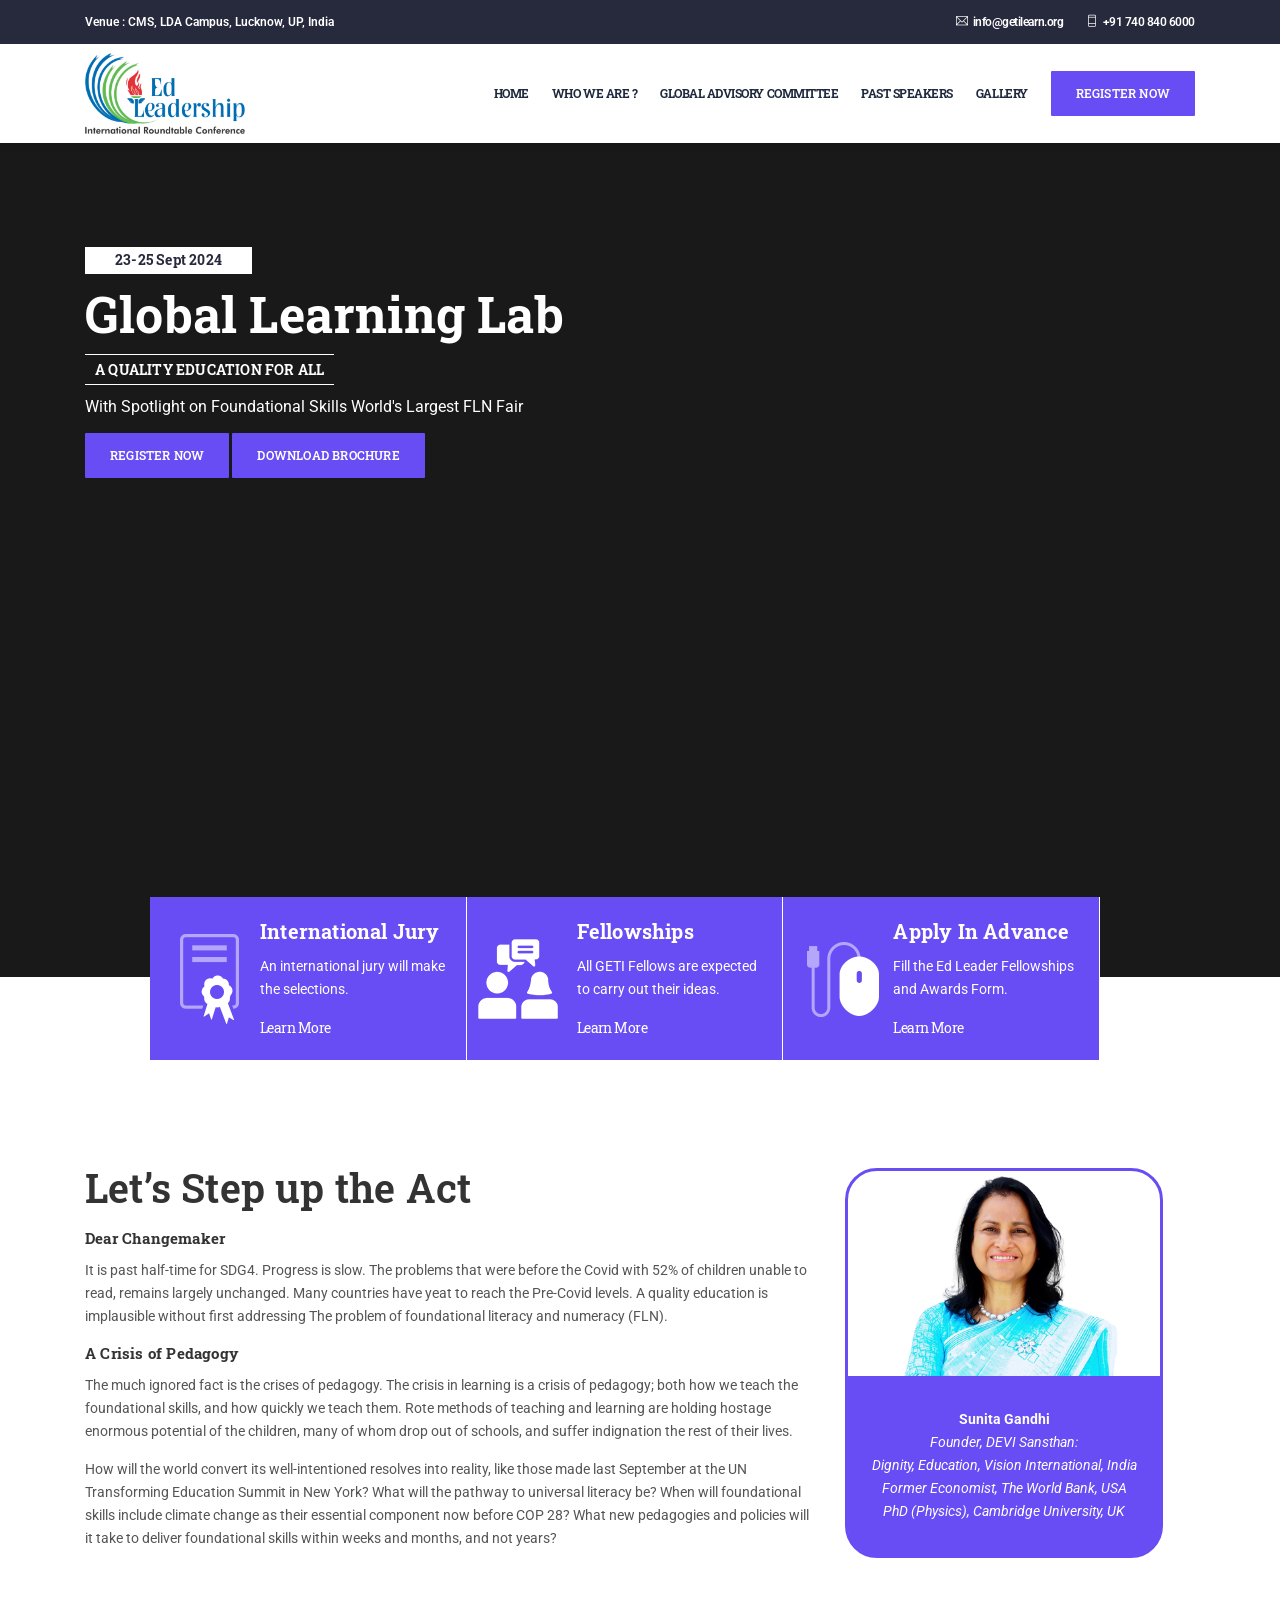
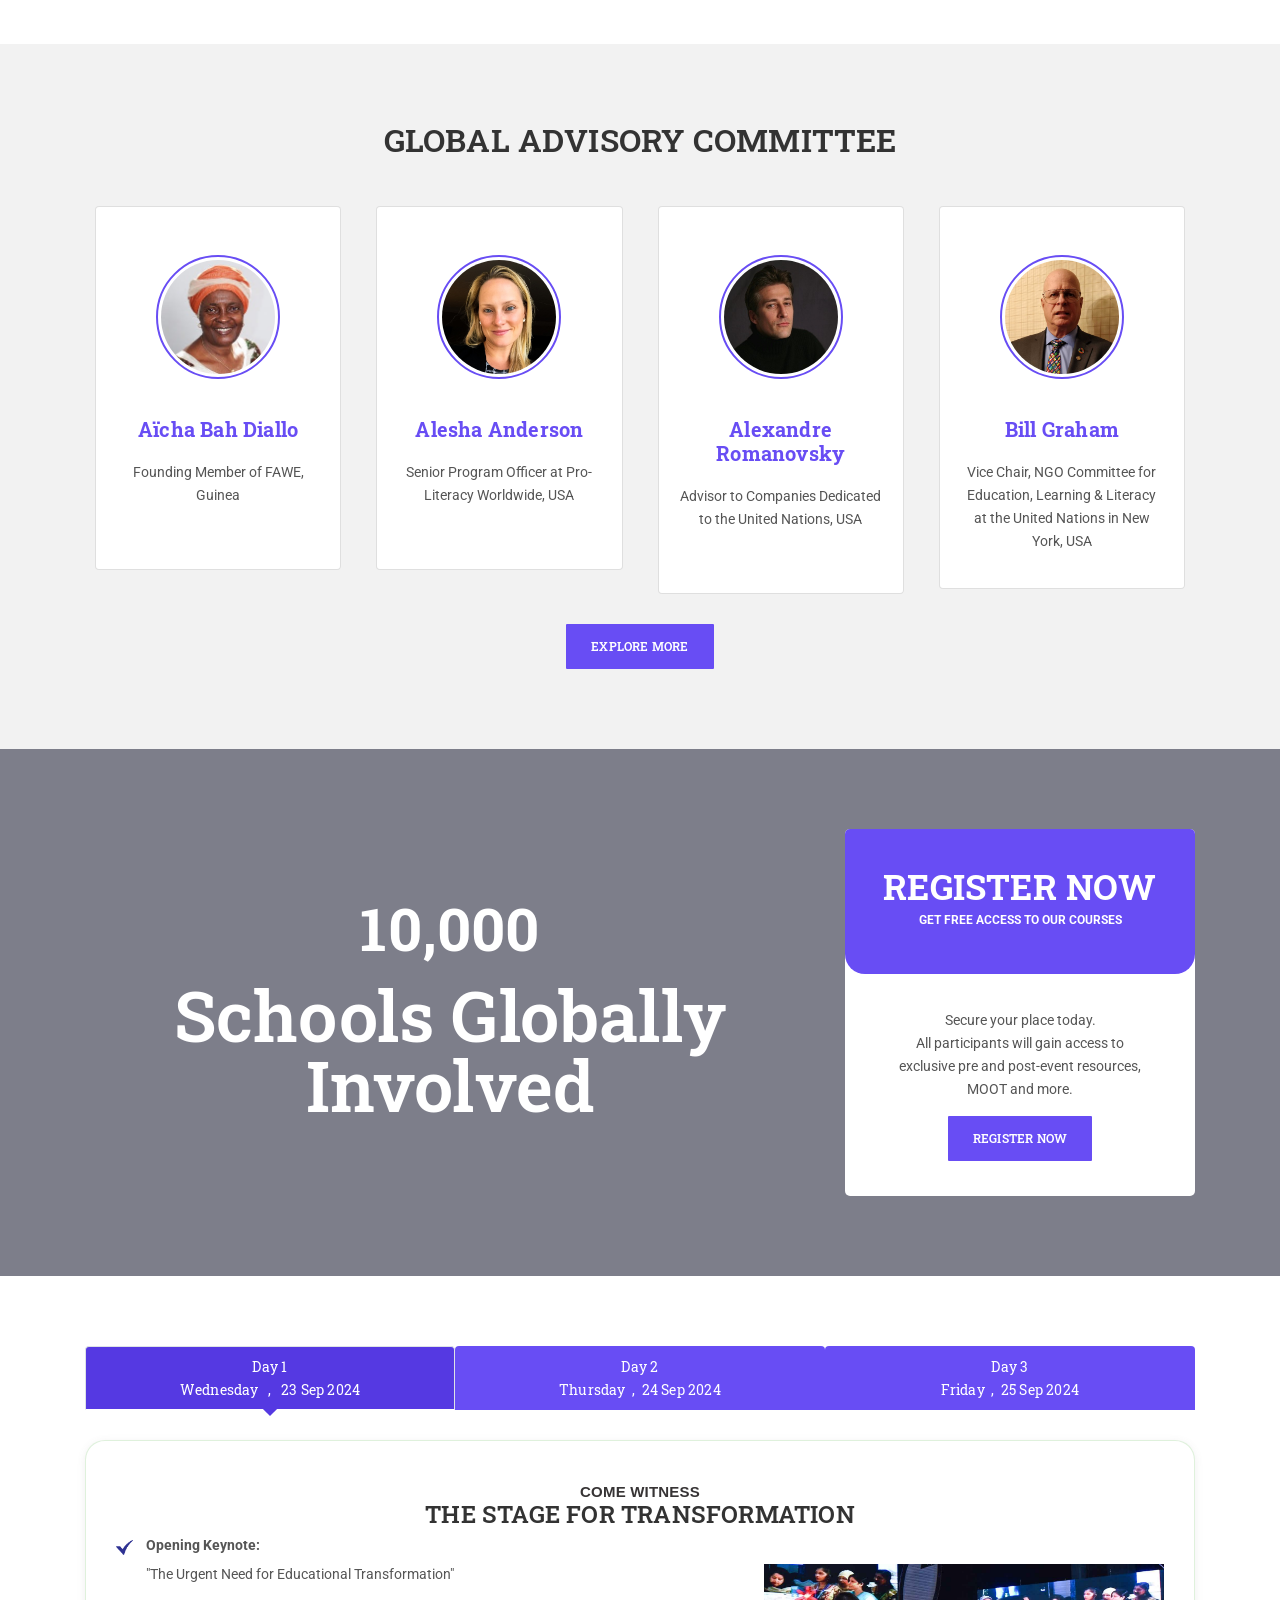
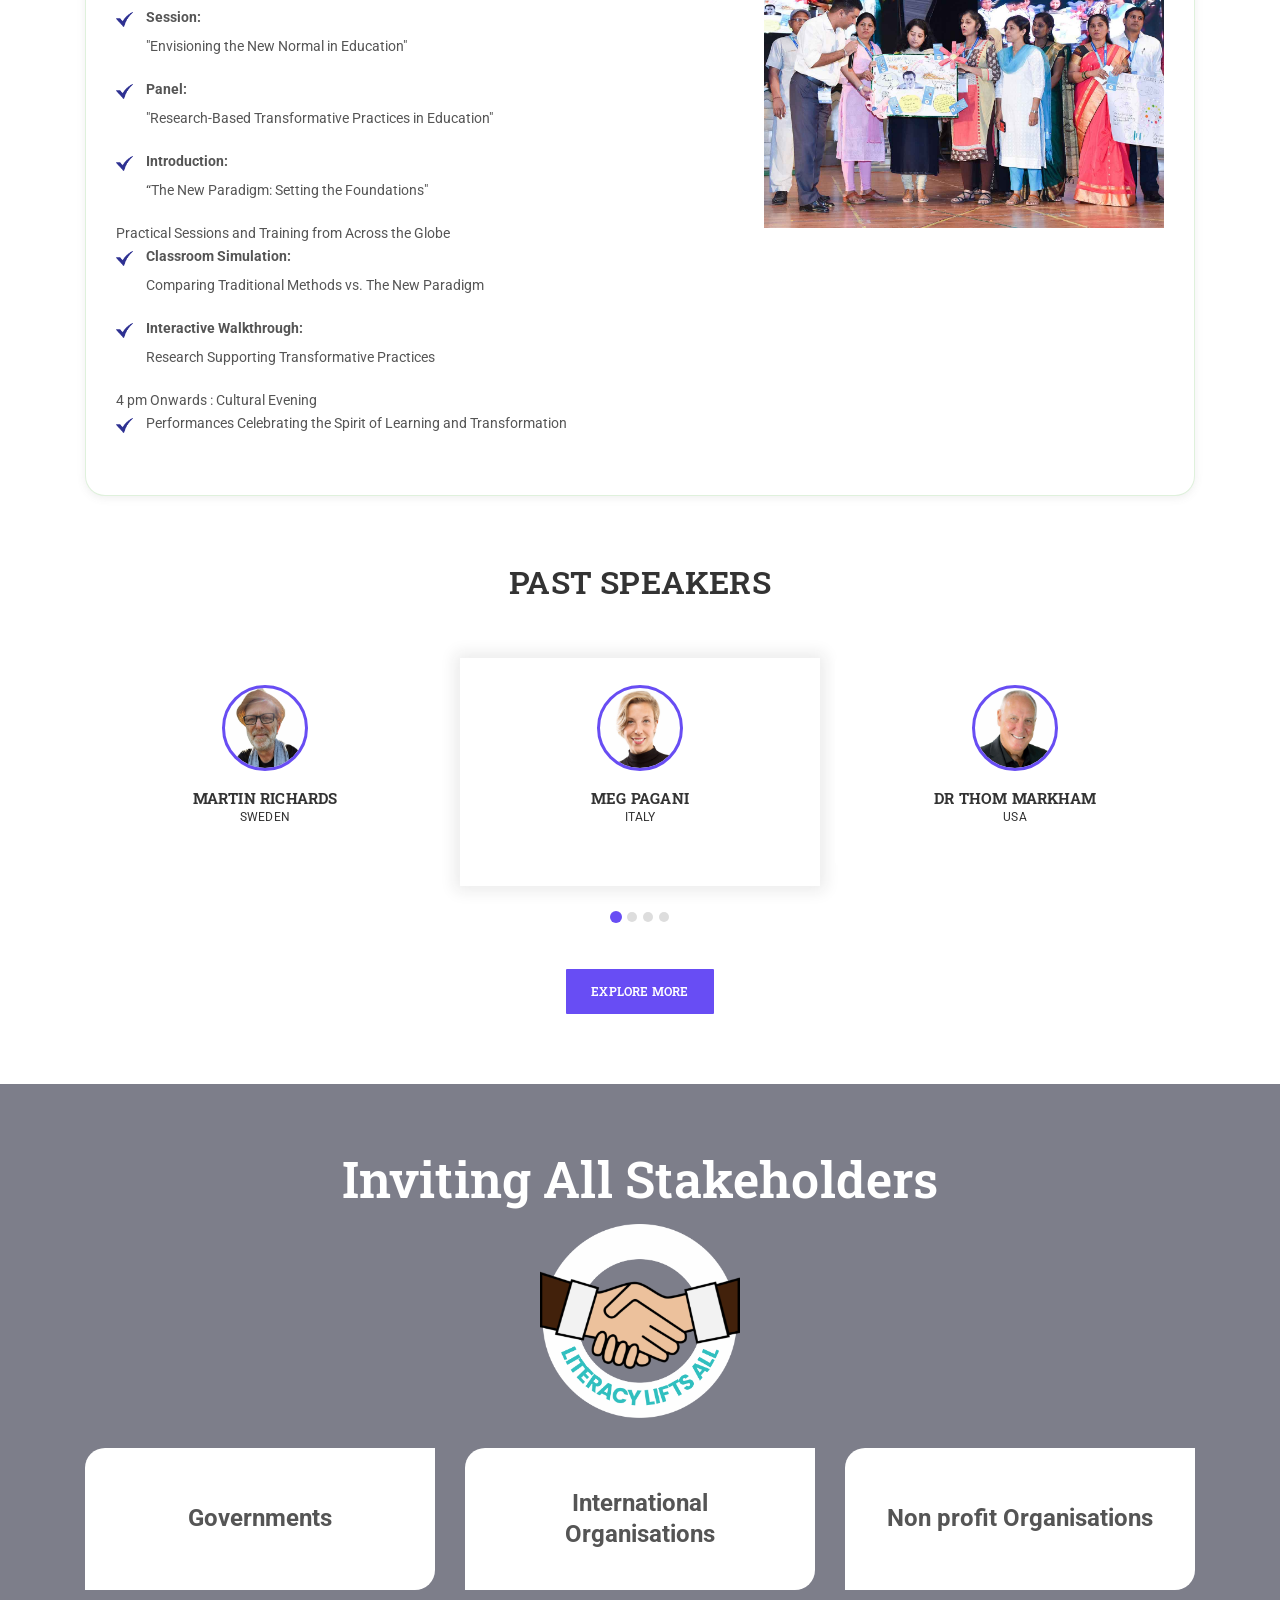
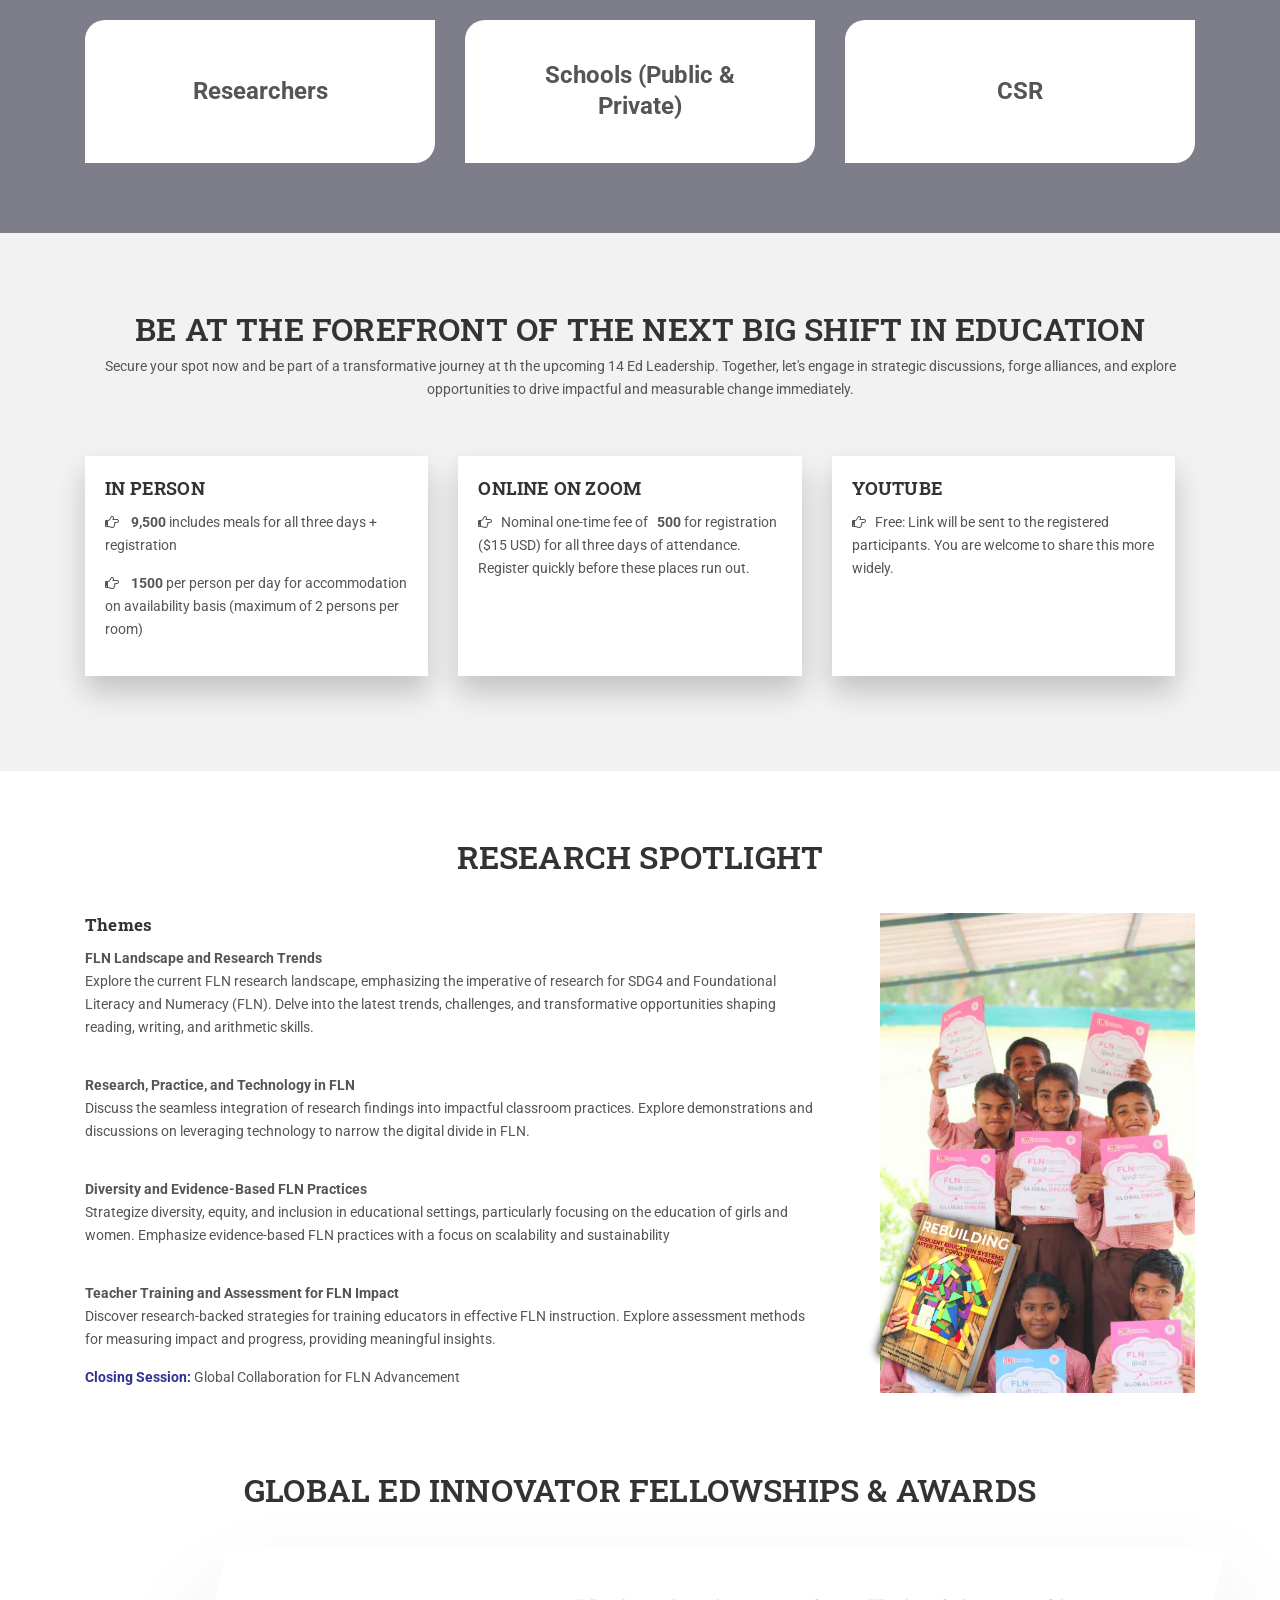
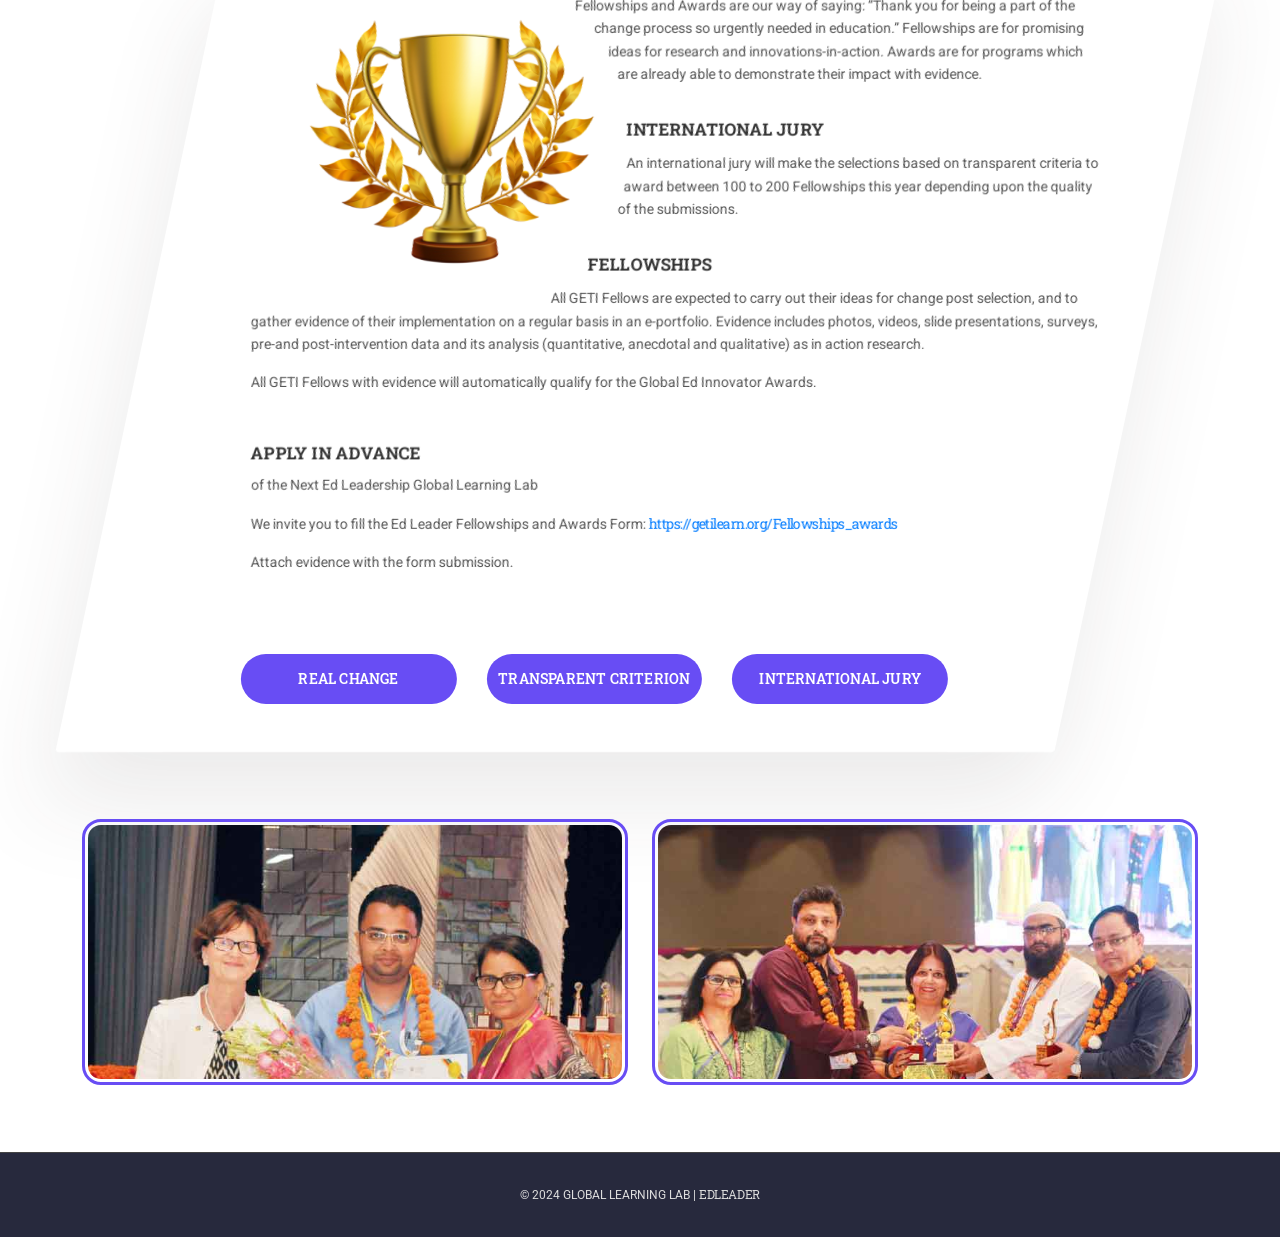
==== commit 2c5c3a98: "updated" ====
--- a/index.html
+++ b/index.html
@@ -9,7 +9,7 @@
 		<meta name="description" content="">
         <meta name="author" content="WowThemez">
 
-        <title>Global Learning Lab</title>
+        <title>Global Learning Lab || Home</title>
 
 		<link rel="shortcut icon" type="image/x-icon" href="img/favicon.png">
 
@@ -931,7 +931,7 @@
                     </div>
                 </div>
                 <div class="text-center">
-                    <a href="" class="default-btn">Explore More</a>
+                    <a href="global-advisory-committee.html" class="default-btn">Explore More</a>
                 </div>
             </div>
         </section><!-- /#Course-Section -->
@@ -970,18 +970,18 @@
                     <nav>
                         <div class="nav nav-tabs" id="nav-tab" role="tablist">
                           <a class="nav-item nav-link active" id="nav-home-tab" data-toggle="tab" href="#nav-home" role="tab" aria-controls="nav-home" aria-selected="true">
-                            <span class="sup-day d-block">Day 1</span>WEDNESDAY &nbsp; &comma; &nbsp; <span
+                            <span class="sup-day d-block">Day 1</span>Wednesday &nbsp; &comma; &nbsp; <span
                                     class="com">23
-                                    SEP 2024</span>
+                                    Sep 2024</span>
                           </a>
                           <a class="nav-item nav-link" id="nav-profile-tab" data-toggle="tab" href="#nav-profile" role="tab" aria-controls="nav-profile" aria-selected="false">
                             <span class="sup-day d-block">Day 2</span>thursday&nbsp; &comma; &nbsp;<span
                                     class="com">24
-                                    SEP 2024</span>
+                                    Sep 2024</span>
                           </a>
                           <a class="nav-item nav-link" id="nav-contact-tab" data-toggle="tab" href="#nav-contact" role="tab" aria-controls="nav-contact" aria-selected="false">
                             <span class="sup-day d-block">Day 3</span>friday&nbsp; &comma; &nbsp;<span
-                                    class="com">25 SEP 2024</span>
+                                    class="com">25 Sep 2024</span>
                           </a>
                         </div>
                       </nav>
--- a/css/main.css
+++ b/css/main.css
@@ -1,6 +1,6 @@
     /*Unimax Education Template By WowThemez*/
 
-/*  ==========================================================================
+    /*  ==========================================================================
     Table of Contets
     ==========================================================================
 
@@ -32,2508 +32,3588 @@
 
     @import url('https://fonts.googleapis.com/css?family=Roboto+Slab:400,700|Roboto:400,500,700');
 
-/*  ==========================================================================
+    /*  ==========================================================================
     1.0 Common Styles
     ========================================================================== */
-*{
-    padding: 0;
-    margin: 0;
-}
-body{
-    background-color: #fff;
-    font-family: 'Roboto', sans-serif;
-    font-size: 14px;
-    line-height: 23px;
-    color: #555;
-    font-weight: 400;
-    position: relative;
-    overflow-x: hidden;
-    
-}
-
-html, body{
-    scroll-behavior: smooth;
-}
-
-h1, h2, h3, h4, h5, h6{
-    font-family: 'Roboto Slab', sans-serif;
-    -webkit-font-smoothing:antialiased;
-    color: #333;
-    letter-spacing: 0.2px!important;
-}
-h1{
-    font-size: 70px;
-    line-height: 1;
-    margin: 0 0 10px;
-    letter-spacing: -0.02em;
-    font-weight: bold;
-}
-h2{
-    font-size: 24px;
-    color: #333;
-    margin: 0 0 8px;
-    font-weight: 600;
-    line-height: 1;
-    letter-spacing: -0.04em;
-}
-h3,h4{
-    margin: 0 0 10px;
-    font-weight: 700;
-    line-height: 1.4;
-    color: #333;
-    letter-spacing: -0.04em;
-}
-h3{
-    font-size: 17px;
-}
-h4{
-    font-size: 15px;
-}
-h5,h6{
-    font-size: 14px;
-    margin: 0 0 10px;
-}
-img{
-    border: none;
-    outline:none;
-}
-ul{
-    display: block;
-    list-style: none;
-    padding: 0;
-    margin: 0;
-}
-p{
-    font-size: 14px;
-    margin-bottom: 15px;
-}
-a{  font-family: "Roboto Slab",sans-serif;
-    letter-spacing: -0.04em;
-}
-a, a:hover{
-    text-decoration: none;
-}
-a:focus{
-    outline: 0;
-    text-decoration: none;
-}
-input::-webkit-input-placeholder,
-textarea::-webkit-input-placeholder{
-   color: #888 !important;
-}
-
-input:-moz-placeholder,
-textarea:-moz-placeholder{ /* Firefox 18- */
-   color: #888 !important;
-}
-
-input::-moz-placeholder,
-textarea::-moz-placeholder{  /* Firefox 19+ */
-   color: #888 !important;
-}
-
-input:-ms-input-placeholder,
-textarea:-ms-input-placeholder{
-   color: #888 !important;
-}
-button{
-    border: none;
-    background: none;
-}
-/* Helper Class */
-.padding{
-    padding: 80px 0;
-}
-.no-padding{
-    padding: 0;
-}
-.mb-10{ margin-bottom: 10px; }
-.mb-15{ margin-bottom: 15px; }
-.mb-20{ margin-bottom: 20px; }
-.mb-25{ margin-bottom: 25px; }
-.mb-30{ margin-bottom: 30px; }
-.mb-35{ margin-bottom: 35px; }
-.mb-40{ margin-bottom: 40px; }
-.mb-45{ margin-bottom: 45px; }
-.mb-50{ margin-bottom: 50px; }
-.mt-20{ margin-top: 20px; }
-.mt-30{ margin-top: 30px; }
-.mt-40{ margin-top: 40px; }
-.ml-5{ margin-left: 5px; }
-.ml-10{ margin-left: 10px; }
-.mr-5{ margin-right: 5px; }
-.mr-10{ margin-right: 10px; }
-.mt-15{ margin-left: 15px; }
-.mt-15{ margin-left: 15px; }
-.padding-15{ padding: 15px; }
-
-.display-block{ display: block; }
-.text-black{
-    color: #282828;
-}
-.text-white{
-    color: #ffffff;
-}
-.align-left{
-    text-align: left;
-}
-.align-right{
-    text-align: right;
-}
-.align-center{
-    text-align: center;
-}
-.fl-right{
-    float: right;
-}
-.fl-left{
-    float: left;
-}
-.display-table{
-    width: 100%;
-    height: 100%;
-    display: table;
-}
-.table-cell{
-    display: table-cell;
-    vertical-align: middle;
-}
-.overlay{
-    width: 100%;
-    position: relative;
-    z-index: 1;
-}
-.overlay:before{
-    content: '';
-    width: 100%;
-    height: 100%;
-    position: absolute;
-    left: 0;
-    top: 0;
-    z-index: -1;
-}
-.bg-grey{
-    background-color: #f2f2f2;
-}
-.bd-bottom{
-    border-bottom: 1px solid #eaeaea;
-}
-.bg-dark{
-    background-color: #232323;
-}
-
-/* Preloader Styles */
-.loaded .site-preloader-wrap {
-    opacity: 0;
-    visibility: hidden;
-}
-.site-preloader-wrap {
-    position: fixed;
-    z-index: 999;
-    height: 100%;
-    width: 100%;
-    background: #272c30;
-    top: 0;left: 0
-}
-
-.site-preloader-wrap .spinner {
-    background-color: #ffd83f;
-    position: absolute;
-    left: 50%;
-    top: 50%;
-    margin-left: -20px;
-    margin-top: -20px;
-}
-
-.spinner {
-  width: 40px;
-  height: 40px;
-
-  border-radius: 100%;
-  -webkit-animation: sk-scaleout 1.0s infinite ease-in-out;
-  animation: sk-scaleout 1.0s infinite ease-in-out;
-}
-
-@-webkit-keyframes sk-scaleout {
-  0% { -webkit-transform: scale(0) }
-  100% {
-    -webkit-transform: scale(1.0);
-    opacity: 0;
-  }
-}
-
-@keyframes sk-scaleout {
-  0% {
-    -webkit-transform: scale(0);
-    transform: scale(0);
-  } 100% {
-    -webkit-transform: scale(1.0);
-    transform: scale(1.0);
-    opacity: 0;
-  }
-}
-
-
-/* Button Style */
-.btn_group{}
-.btn_group a{
-    margin: 5px;
-}
-.default-btn{
-    background-color: #684df4;
-    color: #fff;
-    line-height: 45px;
-    display: inline-block;
-    padding: 0 25px;
-    border-radius: 1px;
-    font-size: 12px;
-    text-transform: uppercase;
-    letter-spacing: 0.2px!important;
-    font-weight: 600;
-}
-.default-btn:hover{
-    background-color: #e33338;
-    color: #fff;
-}
-.default-btn.btn_sm{
-    line-height: 40px;
-    padding: 0 15px;
-}
-
-/*Section Heading Style*/
-.section-heading h2{
-    font-size: 32px;
-    margin-bottom: 10px;
-    text-transform: uppercase;
-}
-
-/* Transition Effect */
-a,a:hover, .overlay, img, .form-control,  .form-control:hover, button{
-    -webkit-transition: all 0.5s;
-    -o-transition: all 0.5s;
-    transition: all 0.5s;
-}
-
-/* ==========================================================================
+    * {
+        padding: 0;
+        margin: 0;
+    }
+
+    body {
+        background-color: #fff;
+        font-family: 'Roboto', sans-serif;
+        font-size: 14px;
+        line-height: 23px;
+        color: #555;
+        font-weight: 400;
+        position: relative;
+        overflow-x: hidden;
+
+    }
+
+    html,
+    body {
+        scroll-behavior: smooth;
+    }
+
+    h1,
+    h2,
+    h3,
+    h4,
+    h5,
+    h6 {
+        font-family: 'Roboto Slab', sans-serif;
+        -webkit-font-smoothing: antialiased;
+        color: #333;
+        letter-spacing: 0.2px !important;
+    }
+
+    h1 {
+        font-size: 70px;
+        line-height: 1;
+        margin: 0 0 10px;
+        letter-spacing: -0.02em;
+        font-weight: bold;
+    }
+
+    h2 {
+        font-size: 24px;
+        color: #333;
+        margin: 0 0 8px;
+        font-weight: 600;
+        line-height: 1;
+        letter-spacing: -0.04em;
+    }
+
+    h3,
+    h4 {
+        margin: 0 0 10px;
+        font-weight: 700;
+        line-height: 1.4;
+        color: #333;
+        letter-spacing: -0.04em;
+    }
+
+    h3 {
+        font-size: 17px;
+    }
+
+    h4 {
+        font-size: 15px;
+    }
+
+    h5,
+    h6 {
+        font-size: 14px;
+        margin: 0 0 10px;
+    }
+
+    img {
+        border: none;
+        outline: none;
+    }
+
+    ul {
+        display: block;
+        list-style: none;
+        padding: 0;
+        margin: 0;
+    }
+
+    p {
+        font-size: 14px;
+        margin-bottom: 15px;
+    }
+
+    a {
+        font-family: "Roboto Slab", sans-serif;
+        letter-spacing: -0.04em;
+    }
+
+    a,
+    a:hover {
+        text-decoration: none;
+    }
+
+    a:focus {
+        outline: 0;
+        text-decoration: none;
+    }
+
+    input::-webkit-input-placeholder,
+    textarea::-webkit-input-placeholder {
+        color: #888 !important;
+    }
+
+    input:-moz-placeholder,
+    textarea:-moz-placeholder {
+        /* Firefox 18- */
+        color: #888 !important;
+    }
+
+    input::-moz-placeholder,
+    textarea::-moz-placeholder {
+        /* Firefox 19+ */
+        color: #888 !important;
+    }
+
+    input:-ms-input-placeholder,
+    textarea:-ms-input-placeholder {
+        color: #888 !important;
+    }
+
+    button {
+        border: none;
+        background: none;
+    }
+
+    /* Helper Class */
+    .padding {
+        padding: 80px 0;
+    }
+
+    .no-padding {
+        padding: 0;
+    }
+
+    .mb-10 {
+        margin-bottom: 10px;
+    }
+
+    .mb-15 {
+        margin-bottom: 15px;
+    }
+
+    .mb-20 {
+        margin-bottom: 20px;
+    }
+
+    .mb-25 {
+        margin-bottom: 25px;
+    }
+
+    .mb-30 {
+        margin-bottom: 30px;
+    }
+
+    .mb-35 {
+        margin-bottom: 35px;
+    }
+
+    .mb-40 {
+        margin-bottom: 40px;
+    }
+
+    .mb-45 {
+        margin-bottom: 45px;
+    }
+
+    .mb-50 {
+        margin-bottom: 50px;
+    }
+
+    .mt-20 {
+        margin-top: 20px;
+    }
+
+    .mt-30 {
+        margin-top: 30px;
+    }
+
+    .mt-40 {
+        margin-top: 40px;
+    }
+
+    .ml-5 {
+        margin-left: 5px;
+    }
+
+    .ml-10 {
+        margin-left: 10px;
+    }
+
+    .mr-5 {
+        margin-right: 5px;
+    }
+
+    .mr-10 {
+        margin-right: 10px;
+    }
+
+    .mt-15 {
+        margin-left: 15px;
+    }
+
+    .mt-15 {
+        margin-left: 15px;
+    }
+
+    .padding-15 {
+        padding: 15px;
+    }
+
+    .display-block {
+        display: block;
+    }
+
+    .text-black {
+        color: #282828;
+    }
+
+    .text-white {
+        color: #ffffff;
+    }
+
+    .align-left {
+        text-align: left;
+    }
+
+    .align-right {
+        text-align: right;
+    }
+
+    .align-center {
+        text-align: center;
+    }
+
+    .fl-right {
+        float: right;
+    }
+
+    .fl-left {
+        float: left;
+    }
+
+    .display-table {
+        width: 100%;
+        height: 100%;
+        display: table;
+    }
+
+    .table-cell {
+        display: table-cell;
+        vertical-align: middle;
+    }
+
+    .overlay {
+        width: 100%;
+        position: relative;
+        z-index: 1;
+    }
+
+    .overlay:before {
+        content: '';
+        width: 100%;
+        height: 100%;
+        position: absolute;
+        left: 0;
+        top: 0;
+        z-index: -1;
+    }
+
+    .bg-grey {
+        background-color: #f2f2f2;
+    }
+
+    .bd-bottom {
+        border-bottom: 1px solid #eaeaea;
+    }
+
+    .bg-dark {
+        background-color: #232323;
+    }
+
+    /* Preloader Styles */
+    .loaded .site-preloader-wrap {
+        opacity: 0;
+        visibility: hidden;
+    }
+
+    .site-preloader-wrap {
+        position: fixed;
+        z-index: 999;
+        height: 100%;
+        width: 100%;
+        background: #272c30;
+        top: 0;
+        left: 0
+    }
+
+    .site-preloader-wrap .spinner {
+        background-color: #ffd83f;
+        position: absolute;
+        left: 50%;
+        top: 50%;
+        margin-left: -20px;
+        margin-top: -20px;
+    }
+
+    .spinner {
+        width: 40px;
+        height: 40px;
+
+        border-radius: 100%;
+        -webkit-animation: sk-scaleout 1.0s infinite ease-in-out;
+        animation: sk-scaleout 1.0s infinite ease-in-out;
+    }
+
+    @-webkit-keyframes sk-scaleout {
+        0% {
+            -webkit-transform: scale(0)
+        }
+
+        100% {
+            -webkit-transform: scale(1.0);
+            opacity: 0;
+        }
+    }
+
+    @keyframes sk-scaleout {
+        0% {
+            -webkit-transform: scale(0);
+            transform: scale(0);
+        }
+
+        100% {
+            -webkit-transform: scale(1.0);
+            transform: scale(1.0);
+            opacity: 0;
+        }
+    }
+
+
+    /* Button Style */
+    .btn_group {}
+
+    .btn_group a {
+        margin: 5px;
+    }
+
+    .default-btn {
+        background-color: #684df4;
+        color: #fff;
+        line-height: 45px;
+        display: inline-block;
+        padding: 0 25px;
+        border-radius: 1px;
+        font-size: 12px;
+        text-transform: uppercase;
+        letter-spacing: 0.2px !important;
+        font-weight: 600;
+    }
+
+    .default-btn:hover {
+        background-color: #e33338;
+        color: #fff;
+    }
+
+    .default-btn.btn_sm {
+        line-height: 40px;
+        padding: 0 15px;
+    }
+
+    /*Section Heading Style*/
+    .section-heading h2 {
+        font-size: 32px;
+        margin-bottom: 10px;
+        text-transform: uppercase;
+    }
+
+    /* Transition Effect */
+    a,
+    a:hover,
+    .overlay,
+    img,
+    .form-control,
+    .form-control:hover,
+    button {
+        -webkit-transition: all 0.5s;
+        -o-transition: all 0.5s;
+        transition: all 0.5s;
+    }
+
+    /* ==========================================================================
    2.0 Header Section
    ========================================================================== */
-.header-section{
-    position: absolute;
-    box-shadow: 5px -5px 5px 10px rgba(0, 0, 0, .10);
-    width: 100%;
-    left: 0;
-    top: 0;
-    z-index: 100;
-}
-.header-section.navbar-fixed-top{
-    position: fixed;
-}
-.header-section.navbar-fixed-top .top-header{
-    display: none;
-}
-.header-height {
-    width: 100%;
-    height: 127px;
-}
-/*Top Header*/
-.top-header{
-    background-color: #27293d;
-    padding: 10px 0;
-}
-.top-content-wrap ul li{
-    font-family: "Roboto",sans-serif;
-    margin-right: 20px;
-    display: inline-block;
-    color: #fff;
-    font-size: 12px;
-    font-weight: 600;
-}
-.top-content-wrap ul li a{
-    font-family: "Roboto",sans-serif;
-    display: inline-block;
-    color: #fff;
-    font-size: 12px;
-    font-weight: 600;
-}
-.top-content-wrap ul li:hover a,
-.top-content-wrap ul li:hover i,
-.top-content-wrap .right-info li:hover{
-    text-decoration: underline;
-    color: #684df4;
-}
-.top-content-wrap ul li i{
-    color: #fff;
-    margin-right: 5px;
-}
-.top-content-wrap .right-info{
-    text-align: right;
-}
-.top-content-wrap .right-info i{
-    font-size: 12px;
-}
-.top-content-wrap .right-info li:last-child{
-    margin-right: 0;
-}
-/*Bottom Header */
-.bottom-header{
-    background-color: #fff;
-    position: relative;
-    padding: 0.5rem 0;
-}
-.bottom-content-wrap{
-    display: flex;
-    align-items: center;
-}
-#mainmenu{
-    display: inline-block;
-    margin-right: 20px;
-}
-#mainmenu li{
-    position: relative;
-    padding-left: 20px;
-    display: inline-block;
-    text-align: left;
-}
-#mainmenu li a{
-    color: #1f293d;
-    font-weight: 700;
-    padding: 30px 0;
-    text-transform: uppercase;
-    display: inline-block;
-    font-size: 12px;
-}
-#mainmenu li a:hover{
-    color: #684df4;
-}
-/*Dropdown */
-#mainmenu li ul{
-    background-color: #fff;
-    width: 200px;
-    height: auto;
-    position: absolute;
-    left: 0;
-    top: 140%;
-    visibility: hidden;
-    opacity: 0;
-    -ms-filter: "progid:DXImageTransform.Microsoft.Alpha(Opacity=0)";
-    -webkit-transition: all 0.3s ease 0s;
-    transition: all 0.3s ease 0s;
-    z-index: 999;
-}
-#mainmenu li:hover > ul{
-    visibility: visible;
-    opacity: 1;
-    -ms-filter: "progid:DXImageTransform.Microsoft.Alpha(Opacity=100)";
-    top: 100%;
-}
-#mainmenu li ul li{
-    border-bottom: 1px solid #eaeaea;
-    display: block;
-    position: relative;
-}
-#mainmenu li ul li:last-child{
-    border: none;
-}
-#mainmenu li ul li a{
-    line-height: 45px;
-    display: block;
-    padding: 0 15px;
-    font-size: 10px;
-    font-weight: 700;
-    text-transform: uppercase;
-    color: #777;
-    -webkit-transition: color 0.3s ease 0s, padding 0.3s ease 0s;
-    transition: color 0.3s ease 0s, padding 0.3s ease 0s;
-}
-#mainmenu li > ul > li:hover a{
-    color: #684df4;
-}
-#mainmenu li > ul ul{
-    background-color: #fff;
-    left: 200px;
-}
-#mainmenu li > ul li:hover > ul li a{
-    color: #777;
-}
-#mainmenu li ul li:hover > ul{
-    top: 0;
-    opacity: 1;
-    visibility: visible;
-}
-#mainmenu li > ul li:hover > ul li > a:hover{
-    background-color: transparent;
-    color: #fff;
-}
-#mainmenu li ul li li a:hover{
-    color: #ffca3f !important;
-}
-
-/*Mobile Menu */
-.slicknav_menu {
-    background: none;
-    padding: 4px 0;
-    display:none;
-    z-index: 999;
-}
-.slicknav_nav {
-    background-color: #fff;
-}
-.js .slicknav_menu {
-    width: 100%;
-    position: absolute;
-    right: 0;
-    top: 0;
-}
-.slicknav_btn{
-    background-color: transparent;
-    margin: 13px 5px 14px;
-}
-.slicknav_nav .slicknav_row:hover,
-.slicknav_nav .slicknav_row,
-.slicknav_nav a,
-.slicknav_nav a:hover{
-    -moz-border-radius: 0;
-    -webkit-border-radius: 0;
-    -o-border-radius: 0;
-    border-radius: 0;
-}
-.slicknav_nav .slicknav_row,
-.slicknav_nav a {
-    padding: 10px 15px;
-    margin: 0;
-    color: #777;
-}
-.slicknav_nav a .caret{
-    display: none;
-}
-.slicknav_nav ul{
-    margin: 0;
-}
-.slicknav_nav ul li a{
-    padding-left: 30px;
-    font-size: 12px;
-}
-.slicknav_nav .slicknav_row:hover,
-.slicknav_nav a:hover{
-    background-color: transparent;
-    color: #333;
-}
-
-/* ==========================================================================
+    .header-section {
+        position: absolute;
+        box-shadow: 5px -5px 5px 10px rgba(0, 0, 0, .10);
+        width: 100%;
+        left: 0;
+        top: 0;
+        z-index: 100;
+    }
+
+    .header-section.navbar-fixed-top {
+        position: fixed;
+    }
+
+    .header-section.navbar-fixed-top .top-header {
+        display: none;
+    }
+
+    .header-height {
+        width: 100%;
+        height: 127px;
+    }
+
+    /*Top Header*/
+    .top-header {
+        background-color: #27293d;
+        padding: 10px 0;
+    }
+
+    .top-content-wrap ul li {
+        font-family: "Roboto", sans-serif;
+        margin-right: 20px;
+        display: inline-block;
+        color: #fff;
+        font-size: 12px;
+        font-weight: 600;
+    }
+
+    .top-content-wrap ul li a {
+        font-family: "Roboto", sans-serif;
+        display: inline-block;
+        color: #fff;
+        font-size: 12px;
+        font-weight: 600;
+    }
+
+    .top-content-wrap ul li:hover a,
+    .top-content-wrap ul li:hover i,
+    .top-content-wrap .right-info li:hover {
+        text-decoration: underline;
+        color: #684df4;
+    }
+
+    .top-content-wrap ul li i {
+        color: #fff;
+        margin-right: 5px;
+    }
+
+    .top-content-wrap .right-info {
+        text-align: right;
+    }
+
+    .top-content-wrap .right-info i {
+        font-size: 12px;
+    }
+
+    .top-content-wrap .right-info li:last-child {
+        margin-right: 0;
+    }
+
+    /*Bottom Header */
+    .bottom-header {
+        background-color: #fff;
+        position: relative;
+        padding: 0.5rem 0;
+    }
+
+    .bottom-content-wrap {
+        display: flex;
+        align-items: center;
+    }
+
+    #mainmenu {
+        display: inline-block;
+        margin-right: 20px;
+    }
+
+    #mainmenu li {
+        position: relative;
+        padding-left: 20px;
+        display: inline-block;
+        text-align: left;
+    }
+
+    #mainmenu li a {
+        color: #1f293d;
+        font-weight: 700;
+        padding: 30px 0;
+        text-transform: uppercase;
+        display: inline-block;
+        font-size: 12px;
+    }
+
+    #mainmenu li a:hover {
+        color: #684df4;
+    }
+
+    /*Dropdown */
+    #mainmenu li ul {
+        background-color: #fff;
+        width: 200px;
+        height: auto;
+        position: absolute;
+        left: 0;
+        top: 140%;
+        visibility: hidden;
+        opacity: 0;
+        -ms-filter: "progid:DXImageTransform.Microsoft.Alpha(Opacity=0)";
+        -webkit-transition: all 0.3s ease 0s;
+        transition: all 0.3s ease 0s;
+        z-index: 999;
+    }
+
+    #mainmenu li:hover>ul {
+        visibility: visible;
+        opacity: 1;
+        -ms-filter: "progid:DXImageTransform.Microsoft.Alpha(Opacity=100)";
+        top: 100%;
+    }
+
+    #mainmenu li ul li {
+        border-bottom: 1px solid #eaeaea;
+        display: block;
+        position: relative;
+    }
+
+    #mainmenu li ul li:last-child {
+        border: none;
+    }
+
+    #mainmenu li ul li a {
+        line-height: 45px;
+        display: block;
+        padding: 0 15px;
+        font-size: 10px;
+        font-weight: 700;
+        text-transform: uppercase;
+        color: #777;
+        -webkit-transition: color 0.3s ease 0s, padding 0.3s ease 0s;
+        transition: color 0.3s ease 0s, padding 0.3s ease 0s;
+    }
+
+    #mainmenu li>ul>li:hover a {
+        color: #684df4;
+    }
+
+    #mainmenu li>ul ul {
+        background-color: #fff;
+        left: 200px;
+    }
+
+    #mainmenu li>ul li:hover>ul li a {
+        color: #777;
+    }
+
+    #mainmenu li ul li:hover>ul {
+        top: 0;
+        opacity: 1;
+        visibility: visible;
+    }
+
+    #mainmenu li>ul li:hover>ul li>a:hover {
+        background-color: transparent;
+        color: #fff;
+    }
+
+    #mainmenu li ul li li a:hover {
+        color: #ffca3f !important;
+    }
+
+    /*Mobile Menu */
+    .slicknav_menu {
+        background: none;
+        padding: 4px 0;
+        display: none;
+        z-index: 999;
+    }
+
+    .slicknav_nav {
+        background-color: #fff;
+    }
+
+    .js .slicknav_menu {
+        width: 100%;
+        position: absolute;
+        right: 0;
+        top: 0;
+    }
+
+    .slicknav_btn {
+        background-color: transparent;
+        margin: 13px 5px 14px;
+    }
+
+    .slicknav_nav .slicknav_row:hover,
+    .slicknav_nav .slicknav_row,
+    .slicknav_nav a,
+    .slicknav_nav a:hover {
+        -moz-border-radius: 0;
+        -webkit-border-radius: 0;
+        -o-border-radius: 0;
+        border-radius: 0;
+    }
+
+    .slicknav_nav .slicknav_row,
+    .slicknav_nav a {
+        padding: 10px 15px;
+        margin: 0;
+        color: #777;
+    }
+
+    .slicknav_nav a .caret {
+        display: none;
+    }
+
+    .slicknav_nav ul {
+        margin: 0;
+    }
+
+    .slicknav_nav ul li a {
+        padding-left: 30px;
+        font-size: 12px;
+    }
+
+    .slicknav_nav .slicknav_row:hover,
+    .slicknav_nav a:hover {
+        background-color: transparent;
+        color: #333;
+    }
+
+    /* ==========================================================================
    3.0 Slider Section
    ========================================================================== */
-.slider-section{}
-.slider-text {
-    width: 100%;
-    text-align: left;
-    padding-top: 120px;
-}
-.slider-text h1{
-    font-size: 50px;
-    font-weight: 700;
-    color: #fff;
-    line-height: 1.2;
-}
-.slider-text h3{
-    border-top: 1px solid;
-    border-bottom: 1px solid;
-    color: #fff;
-    letter-spacing: 1px;
-    font-size: 14px;
-    padding: 5px 10px;
-    display: inline-block;
-}
-.slider-text h5{
-    font-weight: 700;
-    color: #27293d;
-    background: #fff;
-    display: inline-block;
-    padding: 5px 30px;
-}
-.nivo-caption a{
-    display: inline-block!important;
-}
-.slider-text p {
-    color: #fff;
-    font-size: 16px;
-    margin-bottom: 15px;
-}
-.slider-wrapper {
-    position: relative;
-}
-.nivo-caption {
-    height: 100%;
-    opacity: 1;
-    background: transparent;
-    overflow: visible;
-}
-
-/* nivo directionNav css */
-.nivo-directionNav a {
-    font-size: 13px;
-    background-color: rgba(255,255,255,0.1);
-    width: 50px;
-    height: 50px;
-    line-height: 50px;
-    border-radius: 50%;
-    text-align: center;
-    color: #fff!important;
-    top: calc(50% - 20px);
-    opacity: 0;
-    -webkit-transition: all 0.4s ease-in-out;
-    -moz-transition: all 0.4s ease-in-out;
-    -ms-transition: all 0.4s ease-in-out;
-    transition: all 0.4s ease-in-out;
-}
-.nivo-directionNav a.nivo-prevNav {
-    left: 25px;
-}
-.nivo-directionNav a.nivo-nextNav {
-    right: 25px;
-}
-.slider-wrapper:hover .nivo-directionNav a.nivo-prevNav {
-    left: 15px;
-    opacity: 0.7;
-}
-.slider-wrapper:hover .nivo-directionNav a.nivo-nextNav {
-    right: 15px;
-    opacity: 0.7;
-}
-.nivo-directionNav a:hover{
-    opacity: 1!important;
-}
-
-/* nivo controlNav css */
-.nivo-controlNav {
-    padding: 0;
-    position: absolute;
-    z-index: 12;
-    bottom: 30px;
-    width: 100%;
-}
-.nivo-controlNav a {
-    background-color: transparent;
-	width: 12px;
-	height: 12px;
-    background-color: rgba(0,0,0,0.5);
-	border-radius: 50%;
-	display: inline-block;
-    font-size: 0;
-    cursor: pointer;
-    margin: 0 5px;
-	transition: all 0.3s linear;
-    line-height: 12px;
-}
-.nivo-controlNav a.active {
-    background-color: #2caee2;
-}
-
-/* ==========================================================================
+    .slider-section {}
+
+    .slider-text {
+        width: 100%;
+        text-align: left;
+        padding-top: 120px;
+    }
+
+    .slider-text h1 {
+        font-size: 50px;
+        font-weight: 700;
+        color: #fff;
+        line-height: 1.2;
+    }
+
+    .slider-text h3 {
+        border-top: 1px solid;
+        border-bottom: 1px solid;
+        color: #fff;
+        letter-spacing: 1px;
+        font-size: 14px;
+        padding: 5px 10px;
+        display: inline-block;
+    }
+
+    .slider-text h5 {
+        font-weight: 700;
+        color: #27293d;
+        background: #fff;
+        display: inline-block;
+        padding: 5px 30px;
+    }
+
+    .nivo-caption a {
+        display: inline-block !important;
+    }
+
+    .slider-text p {
+        color: #fff;
+        font-size: 16px;
+        margin-bottom: 15px;
+    }
+
+    .slider-wrapper {
+        position: relative;
+    }
+
+    .nivo-caption {
+        height: 100%;
+        opacity: 1;
+        background: transparent;
+        overflow: visible;
+    }
+
+    /* nivo directionNav css */
+    .nivo-directionNav a {
+        font-size: 13px;
+        background-color: rgba(255, 255, 255, 0.1);
+        width: 50px;
+        height: 50px;
+        line-height: 50px;
+        border-radius: 50%;
+        text-align: center;
+        color: #fff !important;
+        top: calc(50% - 20px);
+        opacity: 0;
+        -webkit-transition: all 0.4s ease-in-out;
+        -moz-transition: all 0.4s ease-in-out;
+        -ms-transition: all 0.4s ease-in-out;
+        transition: all 0.4s ease-in-out;
+    }
+
+    .nivo-directionNav a.nivo-prevNav {
+        left: 25px;
+    }
+
+    .nivo-directionNav a.nivo-nextNav {
+        right: 25px;
+    }
+
+    .slider-wrapper:hover .nivo-directionNav a.nivo-prevNav {
+        left: 15px;
+        opacity: 0.7;
+    }
+
+    .slider-wrapper:hover .nivo-directionNav a.nivo-nextNav {
+        right: 15px;
+        opacity: 0.7;
+    }
+
+    .nivo-directionNav a:hover {
+        opacity: 1 !important;
+    }
+
+    /* nivo controlNav css */
+    .nivo-controlNav {
+        padding: 0;
+        position: absolute;
+        z-index: 12;
+        bottom: 30px;
+        width: 100%;
+    }
+
+    .nivo-controlNav a {
+        background-color: transparent;
+        width: 12px;
+        height: 12px;
+        background-color: rgba(0, 0, 0, 0.5);
+        border-radius: 50%;
+        display: inline-block;
+        font-size: 0;
+        cursor: pointer;
+        margin: 0 5px;
+        transition: all 0.3s linear;
+        line-height: 12px;
+    }
+
+    .nivo-controlNav a.active {
+        background-color: #2caee2;
+    }
+
+    /* ==========================================================================
    4.0 Promo Section
    ========================================================================== */
-.promo-section{
-    position: relative;
-    display: block;
-    margin-top: -80px;
-    padding-bottom: 200px;
-    z-index: 99;
-}
-.promo-wrap{
-    position: absolute;
-    width: 100%;
-    height: 100%;
-    left: 0;
-    top: 0;
-}
-.promo-wrap .col-md-4{
-    padding: 0;
-}
-.promo-content{
-    background-color: #684df4;
-    display: flex;
-    align-items: center;
-    padding: 20px 10px;
-    border-right: 1px solid #fff;
-}
-.promo-content h3{
-    color: #fff;
-    font-size: 20px;
-}
-.promo-content p{
-    color: #fff;
-}
-.read-more{
-    color: #fff;
-}
-.read-more:hover{
-    text-decoration: underline;
-    color: #fff;
-}
-/*Promo Section 2*/
-.promo-section.promo-2{
-    margin-top: 0;
-    position: inherit;
-}
-.promo-2 .promo-wrap{
-    position: inherit;
-}
-.promo-2{
-    padding: 80px 0;
-}
-.promo-2 .promo-content{
-    padding: 40px 15px;
-    border-right: none;
-}
-.promo-2 .promo-content.center{
-    background-color: #27293d;
-}
-/* ==========================================================================
+    .promo-section {
+        position: relative;
+        display: block;
+        margin-top: -80px;
+        padding-bottom: 200px;
+        z-index: 99;
+    }
+
+    .promo-wrap {
+        position: absolute;
+        width: 100%;
+        height: 100%;
+        left: 0;
+        top: 0;
+    }
+
+    .promo-wrap .col-md-4 {
+        padding: 0;
+    }
+
+    .promo-content {
+        background-color: #684df4;
+        display: flex;
+        align-items: center;
+        padding: 20px 10px;
+        border-right: 1px solid #fff;
+    }
+
+    .promo-content h3 {
+        color: #fff;
+        font-size: 20px;
+    }
+
+    .promo-content p {
+        color: #fff;
+    }
+
+    .read-more {
+        color: #fff;
+    }
+
+    .read-more:hover {
+        text-decoration: underline;
+        color: #fff;
+    }
+
+    /*Promo Section 2*/
+    .promo-section.promo-2 {
+        margin-top: 0;
+        position: inherit;
+    }
+
+    .promo-2 .promo-wrap {
+        position: inherit;
+    }
+
+    .promo-2 {
+        padding: 80px 0;
+    }
+
+    .promo-2 .promo-content {
+        padding: 40px 15px;
+        border-right: none;
+    }
+
+    .promo-2 .promo-content.center {
+        background-color: #27293d;
+    }
+
+    /* ==========================================================================
    5.0 About Section
    ========================================================================== */
-.about-section{
-    position: relative;
-}
-.about-section{
-    padding: 70px 0;
-}
-.about-content h2{
-    font-size: 40px;
-    margin-bottom: 20px;
-}
-.about-list{
-    margin-bottom: 20px;
-}
-.about-list li{
-    list-style: inside;
-}
-.about-bg{
-    background-image: url(../img/girl.png);
-    background-repeat: no-repeat;
-    background-position: top center;
-    position: absolute;
-    width: 100%;
-    height: 100%;
-    left: 0;
-    bottom: 0;
-}
-/*About Section 2*/
-.about-section.about-2{}
-.about-2 .about-content{
-    padding: 0;
-}
-.about-2 .reg-form{
-    background-color: #27293d;
-}
-.about-2 .reg-form .form-heading{
-    border-radius: 0;
-}
-.about-wrap{
-    display: flex;
-    align-items: center;
-}
-/*About Inner Page*/
-.about-inner-wrap{
-    display: flex;
-    align-items: center;
-}
-.about-inner-bg{}
-.about-inner-bg img{
-    width: 100%;
-}
-/* ==========================================================================
+    .about-section {
+        position: relative;
+    }
+
+    .about-section {
+        padding: 70px 0;
+    }
+
+    .about-content h2 {
+        font-size: 40px;
+        margin-bottom: 20px;
+    }
+
+    .about-list {
+        margin-bottom: 20px;
+    }
+
+    .about-list li {
+        list-style: inside;
+    }
+
+    .about-bg {
+        background-image: url(../img/girl.png);
+        background-repeat: no-repeat;
+        background-position: top center;
+        position: absolute;
+        width: 100%;
+        height: 100%;
+        left: 0;
+        bottom: 0;
+    }
+
+    /*About Section 2*/
+    .about-section.about-2 {}
+
+    .about-2 .about-content {
+        padding: 0;
+    }
+
+    .about-2 .reg-form {
+        background-color: #27293d;
+    }
+
+    .about-2 .reg-form .form-heading {
+        border-radius: 0;
+    }
+
+    .about-wrap {
+        display: flex;
+        align-items: center;
+    }
+
+    /*About Inner Page*/
+    .about-inner-wrap {
+        display: flex;
+        align-items: center;
+    }
+
+    .about-inner-bg {}
+
+    .about-inner-bg img {
+        width: 100%;
+    }
+
+    /* ==========================================================================
    6.0 Course Section
    ========================================================================== */
-.course-section .col-lg-4{
-    padding: 15px;
-}
-.course-item{
-    background-color: #fff;
-    box-shadow: 0px 0px 5px 0px rgba(34,34,34,0.09);
-
-}
-.course-item:hover .course-thumb img{
-    transform: scale(1.1);
-}
-.course-thumb{
-    position: relative;
-    overflow: hidden;
-}
-
-.enroll-btn{
-    font-family: "Roboto", sans-serif;
-    font-weight: 700;
-    font-size: 14px;
-    color: #fff;
-    background-color: rgba(52, 191, 73,0.8);
-    padding: 10px 15px;
-    border-radius: 3px;
-    position: absolute;
-    right: 15px;
-    top: 15px;
-    width: auto;
-    height: auto;}
-.enroll-btn:hover{
-    background-color: #34bf49;
-    color: #fff;
-}
-.enroll-btn i{
-    margin-left: 5px;
-    font-size: 10px;
-}
-.thumb-details{
-    display: flex;
-    align-items: center;
-    position: absolute;
-    width: 100%;
-    height: auto;
-    left: 15px;
-    bottom: 15px;
-}
-.thumb-details img{
-    max-width: 50px;
-    height: 50px;
-    text-align: center;
-    border-radius: 50%;
-}
-.thumb-content{
-    background-color:  rgba(250, 183, 2, 0.8);
-    padding: 5px 10px;
-    border-radius: 3px;
-    margin-left: 5px;
-}
-.thumb-content h4{
-    font-family: "Roboto", sans-serif;
-    font-size: 12px;
-    color: #fff;
-    margin: 0 auto;
-}
-.course-details{
-    padding: 20px 15px;
-}
-.course-details h3 a{
-    color: #333;
-}
-.course-details h3 a:hover{
-    color: #684df4;
-}
-.course-footer{
-    border-top: 1px solid #ddd;
-    padding: 20px 0 0;
-}
-.course-footer span{
-    margin-right: 20px;
-}
-.course-footer .price{
-    float: right;
-    color: #ff4c4c;
-    font-weight: 700;
-    margin-right: 0;
-}
-.course-footer i{
-    margin-right: 5px;
-    color: #bbb;
-}
-.course-carousel .owl-item{
-    padding-bottom: 20px;
-}
-/*Course Single Page Style*/
-.course-single{}
-.course-single-thumb img{
-    width: 100%;
-}
-.course-feature-wrap{
-    background-color: #27293d;
-}
-.course-feature-wrap .feature-heading{
-    background-color: #684df4;
-    padding: 20px 0;
-}
-.course-feature-wrap .feature-heading h2{
-    color: #fff;
-    margin-left: 20px;
-}
-.course-feature{
-}
-.course-feature li{
-    font-family: "Roboto",sans-serif;
-    font-size: 16px;
-    color: #ddd;
-    padding: 15px 20px;
-    border-bottom: 1px solid #444;
-
-}
-.course-feature li span{
-    float: right;
-}
-.course-single-details{
-    margin-top: 40px;
-    position: relative;
-}
-.course-single-details .default-btn{
-    position: absolute;
-    right: 0;
-    top: 15px;
-}
-.course-single-details li{
-    display: inline-block;
-}
-.course-single-details ul,
-.course-single-details li .pro-info{
-    display: flex;
-    align-items: center;
-}
-.course-single-details li .pro-info{
-    margin-right: 40px;
-}
-.course-single-details img{
-    width: 80px;
-    height: 80px;
-    text-align: center;
-    border-radius: 2px;
-    margin-right: 10px;
-}
-.course-single-details .name{
-    font-family: "Roboto Slab", sans-serif;
-    font-weight: 600;
-    font-size: 16px;
-    display: inline-block;
-}
-.course-single-details span{
-    display: block;
-    font-family: "Roboto",sans-serif;
-    font-weight: 400;
-
-}
-/*Ratings*/
-.course-single-details h3{
-    margin: 0;
-}
-.course-single-details h3,
-.course-single-details .ratings{
-    display: block;
-}
-.course-single-details .ratings li{
-    color: #684df4;
-    display: inline-block;
-}
-
-.course-single-details .default-btn{
-    float: right;
-}
-/*Course Category*/
-.course-category-wrap{
-    margin-top: 40px;
-    background-color: #f5f5f5;
-    padding: 30px 20px;
-}
-.course-cat{
-    list-style: inside;
-}
-.course-cat a{
-    color: #333;
-    line-height: 30px;
-}
-.course-cat a:hover{
-    text-decoration: underline;
-    color: #684df4;
-}
-/* ==========================================================================
+    .course-section .col-lg-4 {
+        padding: 15px;
+    }
+
+    .course-item {
+        background-color: #fff;
+        box-shadow: 0px 0px 5px 0px rgba(34, 34, 34, 0.09);
+
+    }
+
+    .course-item:hover .course-thumb img {
+        transform: scale(1.1);
+    }
+
+    .course-thumb {
+        position: relative;
+        overflow: hidden;
+    }
+
+    .enroll-btn {
+        font-family: "Roboto", sans-serif;
+        font-weight: 700;
+        font-size: 14px;
+        color: #fff;
+        background-color: rgba(52, 191, 73, 0.8);
+        padding: 10px 15px;
+        border-radius: 3px;
+        position: absolute;
+        right: 15px;
+        top: 15px;
+        width: auto;
+        height: auto;
+    }
+
+    .enroll-btn:hover {
+        background-color: #34bf49;
+        color: #fff;
+    }
+
+    .enroll-btn i {
+        margin-left: 5px;
+        font-size: 10px;
+    }
+
+    .thumb-details {
+        display: flex;
+        align-items: center;
+        position: absolute;
+        width: 100%;
+        height: auto;
+        left: 15px;
+        bottom: 15px;
+    }
+
+    .thumb-details img {
+        max-width: 50px;
+        height: 50px;
+        text-align: center;
+        border-radius: 50%;
+    }
+
+    .thumb-content {
+        background-color: rgba(250, 183, 2, 0.8);
+        padding: 5px 10px;
+        border-radius: 3px;
+        margin-left: 5px;
+    }
+
+    .thumb-content h4 {
+        font-family: "Roboto", sans-serif;
+        font-size: 12px;
+        color: #fff;
+        margin: 0 auto;
+    }
+
+    .course-details {
+        padding: 20px 15px;
+    }
+
+    .course-details h3 a {
+        color: #333;
+    }
+
+    .course-details h3 a:hover {
+        color: #684df4;
+    }
+
+    .course-footer {
+        border-top: 1px solid #ddd;
+        padding: 20px 0 0;
+    }
+
+    .course-footer span {
+        margin-right: 20px;
+    }
+
+    .course-footer .price {
+        float: right;
+        color: #ff4c4c;
+        font-weight: 700;
+        margin-right: 0;
+    }
+
+    .course-footer i {
+        margin-right: 5px;
+        color: #bbb;
+    }
+
+    .course-carousel .owl-item {
+        padding-bottom: 20px;
+    }
+
+    /*Course Single Page Style*/
+    .course-single {}
+
+    .course-single-thumb img {
+        width: 100%;
+    }
+
+    .course-feature-wrap {
+        background-color: #27293d;
+    }
+
+    .course-feature-wrap .feature-heading {
+        background-color: #684df4;
+        padding: 20px 0;
+    }
+
+    .course-feature-wrap .feature-heading h2 {
+        color: #fff;
+        margin-left: 20px;
+    }
+
+    .course-feature {}
+
+    .course-feature li {
+        font-family: "Roboto", sans-serif;
+        font-size: 16px;
+        color: #ddd;
+        padding: 15px 20px;
+        border-bottom: 1px solid #444;
+
+    }
+
+    .course-feature li span {
+        float: right;
+    }
+
+    .course-single-details {
+        margin-top: 40px;
+        position: relative;
+    }
+
+    .course-single-details .default-btn {
+        position: absolute;
+        right: 0;
+        top: 15px;
+    }
+
+    .course-single-details li {
+        display: inline-block;
+    }
+
+    .course-single-details ul,
+    .course-single-details li .pro-info {
+        display: flex;
+        align-items: center;
+    }
+
+    .course-single-details li .pro-info {
+        margin-right: 40px;
+    }
+
+    .course-single-details img {
+        width: 80px;
+        height: 80px;
+        text-align: center;
+        border-radius: 2px;
+        margin-right: 10px;
+    }
+
+    .course-single-details .name {
+        font-family: "Roboto Slab", sans-serif;
+        font-weight: 600;
+        font-size: 16px;
+        display: inline-block;
+    }
+
+    .course-single-details span {
+        display: block;
+        font-family: "Roboto", sans-serif;
+        font-weight: 400;
+
+    }
+
+    /*Ratings*/
+    .course-single-details h3 {
+        margin: 0;
+    }
+
+    .course-single-details h3,
+    .course-single-details .ratings {
+        display: block;
+    }
+
+    .course-single-details .ratings li {
+        color: #684df4;
+        display: inline-block;
+    }
+
+    .course-single-details .default-btn {
+        float: right;
+    }
+
+    /*Course Category*/
+    .course-category-wrap {
+        margin-top: 40px;
+        background-color: #f5f5f5;
+        padding: 30px 20px;
+    }
+
+    .course-cat {
+        list-style: inside;
+    }
+
+    .course-cat a {
+        color: #333;
+        line-height: 30px;
+    }
+
+    .course-cat a:hover {
+        text-decoration: underline;
+        color: #684df4;
+    }
+
+    /* ==========================================================================
    7.0 Counter Section
    ========================================================================== */
-.counter-section{
-	background-image: url(../img/bg-04.jpg);
-	background-repeat: no-repeat;
-	background-attachment: fixed;
-	background-position: center center;
-	-webkit-background-size: cover;
-	background-size: cover;
-    padding: 120px 0;
-    position: relative;
-    z-index: 1;
-}
-.counter-section:before{
-    background-color: rgba(39, 41, 61,0.6);
-    content: "";
-    position: absolute;
-    width: 100%;
-    height: 100%;
-    left: 0;
-    top: 0;
-    z-index: -1;
-}
-.counters{
-    row-gap: 30px;
-}
-.counters .counter-content{
-	border: 1px solid rgba(255, 255, 255, 0.5);
-    border-radius: 1rem;
-    transition: 0.4s ease;
-    background: rgba(255, 255, 255, 0.1);
-    backdrop-filter: blur(8px);
-    padding: 2rem;
-    height: 150px;
-    display: grid;
-    text-align: center;
-    color: #fff;
-}
-.counters .counter-content i{
-    position: absolute;
-	font-size: 45px;
-    color: #684df4;
-    left: 0;
-    top: 20px;
-}
-.counters .counter-content span{
-    display: block;
-    color: #fff;
-    font-size: 40px;
-}
-.counters .counter-content h3{
-	font-size: 18px;
-	margin: 5px 0 0;
-	color: #ddd;
-    font-weight: 700;
-    display: block;
-}
-/* ==========================================================================
+    .counter-section {
+        background-image: url(../img/bg-04.jpg);
+        background-repeat: no-repeat;
+        background-attachment: fixed;
+        background-position: center center;
+        -webkit-background-size: cover;
+        background-size: cover;
+        padding: 120px 0;
+        position: relative;
+        z-index: 1;
+    }
+
+    .counter-section:before {
+        background-color: rgba(39, 41, 61, 0.6);
+        content: "";
+        position: absolute;
+        width: 100%;
+        height: 100%;
+        left: 0;
+        top: 0;
+        z-index: -1;
+    }
+
+    .counters {
+        row-gap: 30px;
+    }
+
+    .counters .counter-content {
+        border: 1px solid rgba(255, 255, 255, 0.5);
+        border-radius: 1rem;
+        transition: 0.4s ease;
+        background: rgba(255, 255, 255, 0.1);
+        backdrop-filter: blur(8px);
+        padding: 20px;
+        height: 150px;
+        display: grid;
+        text-align: center;
+        color: #fff;
+    }
+
+    .counters .counter-content i {
+        position: absolute;
+        font-size: 45px;
+        color: #684df4;
+        left: 0;
+        top: 20px;
+    }
+
+    .counters .counter-content span {
+        display: block;
+        color: #fff;
+        font-size: 40px;
+    }
+
+    .counters .counter-content h3 {
+        font-size: 18px;
+        margin: 5px 0 0;
+        color: #ddd;
+        font-weight: 700;
+        display: block;
+    }
+
+    /* ==========================================================================
    8.0 Registration Section
    ========================================================================== */
-.reg-section{
-    background-image: url(../img/bg-04.jpg);
-    background-repeat: no-repeat;
-    background-position: top center;
-    background-size: cover;
-    background-attachment: fixed;
-    width: 100%;
-    height: 100%;
-    position: relative;
-    z-index: 1;
-}
-.reg-section:before{
-    background-color: rgba(39, 41, 61,0.6);
-    content: "";
-    position: absolute;
-    width: 100%;
-    height: 100%;
-    left: 0;
-    top: 0;
-    z-index: -1;
-}
-.reg-wrap{
-    display: flex;
-    align-items: center;
-}
-.reg-content{}
-.reg-content .counter{
-    font-size: 60px;
-    color: #fff;
-}
-.reg-content h4{
-    color: #555;
-}
-.reg-content h2{
-    font-size: 70px;
-    color: #fff;
-    margin-bottom: 20px;
-}
-.reg-content h3{
-    color: #ddd;
-}
-/*Regestration Form*/
-.reg-form{
-    background-color: #fff;
-    text-align: center;
-    border-radius: 5px;
-    overflow: hidden;
-}
-.form-heading{
-    background-color: #684df4;
-    padding: 40px 0;
-    border-radius: 0 0 20px 20px;
-}
-.form-heading h2{
-    text-transform: uppercase;
-    font-size: 35px;
-    font-weight: 700;
-    color: #fff;
-}
-.form-heading span{
-    display: block;
-    font-family: "Roboto",sans-serif;
-    font-size: 12px;
-    letter-spacing: 0;
-    margin-top: 10px;
-}
-.reg-form .btn.btn-primary{
-    display: block;
-    background-color: #684df4;
-    width: 100%;
-    font-family: "Roboto", sans-serif;
-    text-transform: uppercase;
-    font-weight: 600;
-    border-radius: 0;
-    border: none;
-    outline: none;
-    padding: 15px 0;
-    margin-top: 20px;
-}
-.reg-form .btn.btn-primary:hover{
-    background-color: #e33338;
-}
-
-.reg-form .form-control{
-    background-color: #fafafa;
-    border-radius: 0;
-    border: none;
-    border: 1px solid #eee;
-    outline: none;
-    box-shadow: none;
-    padding: 12px;
-}
-.reg-form form{
-    padding: 40px 30px;
-}
-.reg-form .form-group {
-    margin-bottom: 5px
-}
-/* ==========================================================================
+    .reg-section {
+        background-image: url(../img/bg-04.jpg);
+        background-repeat: no-repeat;
+        background-position: top center;
+        background-size: cover;
+        background-attachment: fixed;
+        width: 100%;
+        height: 100%;
+        position: relative;
+        z-index: 1;
+    }
+
+    .reg-section:before {
+        background-color: rgba(39, 41, 61, 0.6);
+        content: "";
+        position: absolute;
+        width: 100%;
+        height: 100%;
+        left: 0;
+        top: 0;
+        z-index: -1;
+    }
+
+    .reg-wrap {
+        display: flex;
+        align-items: center;
+    }
+
+    .reg-content {}
+
+    .reg-content .counter {
+        font-size: 60px;
+        color: #fff;
+    }
+
+    .reg-content h4 {
+        color: #555;
+    }
+
+    .reg-content h2 {
+        font-size: 70px;
+        color: #fff;
+        margin-bottom: 20px;
+    }
+
+    .reg-content h3 {
+        color: #ddd;
+    }
+
+    /*Regestration Form*/
+    .reg-form {
+        background-color: #fff;
+        text-align: center;
+        border-radius: 5px;
+        overflow: hidden;
+    }
+
+    .form-heading {
+        background-color: #684df4;
+        padding: 40px 0;
+        border-radius: 0 0 20px 20px;
+    }
+
+    .form-heading h2 {
+        text-transform: uppercase;
+        font-size: 35px;
+        font-weight: 700;
+        color: #fff;
+    }
+
+    .form-heading span {
+        display: block;
+        font-family: "Roboto", sans-serif;
+        font-size: 12px;
+        letter-spacing: 0;
+        margin-top: 10px;
+    }
+
+    .reg-form .btn.btn-primary {
+        display: block;
+        background-color: #684df4;
+        width: 100%;
+        font-family: "Roboto", sans-serif;
+        text-transform: uppercase;
+        font-weight: 600;
+        border-radius: 0;
+        border: none;
+        outline: none;
+        padding: 15px 0;
+        margin-top: 20px;
+    }
+
+    .reg-form .btn.btn-primary:hover {
+        background-color: #e33338;
+    }
+
+    .reg-form .form-control {
+        background-color: #fafafa;
+        border-radius: 0;
+        border: none;
+        border: 1px solid #eee;
+        outline: none;
+        box-shadow: none;
+        padding: 12px;
+    }
+
+    .reg-form form {
+        padding: 40px 30px;
+    }
+
+    .reg-form .form-group {
+        margin-bottom: 5px
+    }
+
+    /* ==========================================================================
    9.0 Event Section
    ========================================================================== */
-.event-section{}
-.event-wrap{
-    background-color: #fff;
-    padding: 50px;
-    margin-bottom: 30px;
-    box-shadow: 0px 0px 5px 0px rgba(34,34,34,0.09);
-    border: 2px dashed #ddd;
-}
-.event-items .event-wrap:last-child{
-    margin-bottom: 0;
-}
-.event-details h2 a{
-    color: #333;
-}
-.event-details h2 a:hover{
-    color: #684df4;
-}
-.event-details p{
-  margin: 0;
-}
-.event-date{
-    background-color: #684df4;
-    display: block;
-    padding: 20px 15px;
-    border-radius: 2px;
-}
-.event-date h2{
-    font-size: 50px;
-    color: #fff;
-    display: inline-block;
-    margin-bottom: 0;
-    text-align: center;
-    line-height: 40px;
-}
-.event-date span{
-    display: block;
-    font-family: "Roboto",sans-serif;
-    font-size: 10px;
-    text-transform: uppercase;
-    font-weight: 600;
-    letter-spacing: 1px;
-    background-color: #27293d;
-    padding: 8px;
-    margin-top: 10px;
-    line-height: 10px;
-}
-.ticket-btn{
-  margin-top: 5px;
-}
-.ticket-btn a{
-  display: block;
-  line-height: inherit;
-  padding: 10px 5px;
-  text-align: center;
-}
-.event-time{
-    margin-bottom: 20px;
-}
-.event-time li{
-    display: inline-block;
-    margin-right: 20px;
-    font-weight: 600;
-    color: #777;
-    text-transform: uppercase;
-}
-.event-time li i{
-    color: #684df4;
-    margin-right: 5px;
-}
-.event-thumb img{
-    width: 100%;
-}
-/* ==========================================================================
+    .event-section {}
+
+    .event-wrap {
+        background-color: #fff;
+        padding: 50px;
+        margin-bottom: 30px;
+        box-shadow: 0px 0px 5px 0px rgba(34, 34, 34, 0.09);
+        border: 2px dashed #ddd;
+    }
+
+    .event-items .event-wrap:last-child {
+        margin-bottom: 0;
+    }
+
+    .event-details h2 a {
+        color: #333;
+    }
+
+    .event-details h2 a:hover {
+        color: #684df4;
+    }
+
+    .event-details p {
+        margin: 0;
+    }
+
+    .event-date {
+        background-color: #684df4;
+        display: block;
+        padding: 20px 15px;
+        border-radius: 2px;
+    }
+
+    .event-date h2 {
+        font-size: 50px;
+        color: #fff;
+        display: inline-block;
+        margin-bottom: 0;
+        text-align: center;
+        line-height: 40px;
+    }
+
+    .event-date span {
+        display: block;
+        font-family: "Roboto", sans-serif;
+        font-size: 10px;
+        text-transform: uppercase;
+        font-weight: 600;
+        letter-spacing: 1px;
+        background-color: #27293d;
+        padding: 8px;
+        margin-top: 10px;
+        line-height: 10px;
+    }
+
+    .ticket-btn {
+        margin-top: 5px;
+    }
+
+    .ticket-btn a {
+        display: block;
+        line-height: inherit;
+        padding: 10px 5px;
+        text-align: center;
+    }
+
+    .event-time {
+        margin-bottom: 20px;
+    }
+
+    .event-time li {
+        display: inline-block;
+        margin-right: 20px;
+        font-weight: 600;
+        color: #777;
+        text-transform: uppercase;
+    }
+
+    .event-time li i {
+        color: #684df4;
+        margin-right: 5px;
+    }
+
+    .event-thumb img {
+        width: 100%;
+    }
+
+    /* ==========================================================================
    10.0 Testimonial Section
    ========================================================================== */
-.testimonial-section{}
-.testimonial-item{
-    background-color: #fff;
-    padding: 30px;
-    border-radius: 5px;
-    margin-bottom: 20px;
-
-}
-.testimonial-item img{
-    max-width: 80px;
-    height: 80px;
-    text-align: center;
-    border-radius: 50%;
-    margin: 0 auto;
-    margin-bottom: 20px;
-}
-.testimonial-item h4{}
-.testimonial-item h4 span{
-    display: block;
-    font-family: "Roboto", sans-serif;
-    font-size: 12px;
-    font-weight: 400;
-}
-.rattings{
-    display: inline-block;
-}
-.rattings li{
-    display: inline-block;
-    color: #684df4;
-}
-.testimonial-carousel.owl-carousel .owl-stage{
-    padding: 20px 0;
-}
-.testimonial-carousel .owl-item.center{
-    box-shadow: 0px 0px 15px 5px rgba(34,34,34,0.09);
-}
-/*Owl Carousel Dots*/
-.testimonial-carousel .owl-dots{
-    display: block;
-    text-align: center;
-}
-.testimonial-carousel .owl-dots .owl-dot{
-    background-color: #ddd;
-    width: 10px;
-    height: 10px;
-    border-radius: 50%;
-    display: inline-block;
-    margin: 0 3px;
-    transition: all 0.5s ease-in-out;
-}
-.testimonial-carousel .owl-dots .owl-dot.active{
-    background-color: #684df4;
-    -webkit-transform: scale(1.2);
-    transform: scale(1.2);
-    transition: all 0.5s ease-in-out;
-}
-/* ==========================================================================
+    .testimonial-section {}
+
+    .testimonial-item {
+        background-color: #fff;
+        padding: 30px;
+        border-radius: 5px;
+        margin-bottom: 20px;
+
+    }
+
+    .testimonial-item img {
+        max-width: 80px;
+        height: 80px;
+        text-align: center;
+        border-radius: 50%;
+        margin: 0 auto;
+        margin-bottom: 20px;
+        outline: 3px solid #684df3;
+    }
+
+    .testimonial-item h4 {}
+
+    .testimonial-item h4 span {
+        display: block;
+        font-family: "Roboto", sans-serif;
+        font-size: 12px;
+        font-weight: 400;
+    }
+
+    .rattings {
+        display: inline-block;
+    }
+
+    .rattings li {
+        display: inline-block;
+        color: #684df4;
+    }
+
+    .testimonial-carousel.owl-carousel .owl-stage {
+        padding: 20px 0;
+    }
+
+    .testimonial-carousel .owl-item.center {
+        box-shadow: 0px 0px 15px 5px rgba(34, 34, 34, 0.09);
+    }
+
+    /*Owl Carousel Dots*/
+    .testimonial-carousel .owl-dots {
+        display: block;
+        text-align: center;
+    }
+
+    .testimonial-carousel .owl-dots .owl-dot {
+        background-color: #ddd;
+        width: 10px;
+        height: 10px;
+        border-radius: 50%;
+        display: inline-block;
+        margin: 0 3px;
+        transition: all 0.5s ease-in-out;
+    }
+
+    .testimonial-carousel .owl-dots .owl-dot.active {
+        background-color: #684df4;
+        -webkit-transform: scale(1.2);
+        transform: scale(1.2);
+        transition: all 0.5s ease-in-out;
+    }
+
+    /* ==========================================================================
    11.0 Video Call To Action Section
    ========================================================================== */
-.video-cta{
-    position: relative;
-    z-index: 1;
-    margin-top: 70px;
-}
-.video-content-wrapper{
-    background-image: url(../img/bg-07.jpg);
-    background-repeat: no-repeat;
-    background-position: top center;
-    background-size: cover;
-    background-attachment: fixed;
-    width: 100%;
-    height: 100%;
-    position: relative;
-    z-index: 1;
-}
-.video-content-wrapper::before{
-    background-color: rgba(39, 41, 61,0.6);
-    content: "";
-    position: absolute;
-    width: 100%;
-    height: 100%;
-    left: 0;
-    top: 0;
-    z-index: -1;
-}
-.video-content-wrapper img{
-    width: 200px;
-}
-.video-content-wrapper ul{
-    display: grid;
-    grid-template-columns: repeat(3, 1fr);
-    gap: 30px;
-    margin-top: 30px;
-}
-@media screen and (max-width:992px) {
-    .video-content-wrapper ul{
-        grid-template-columns: repeat(2, 1fr);
-    }
-}
-@media screen and (max-width:575px) {
-    .video-content-wrapper ul{
-        grid-template-columns: repeat(1, 1fr);
-    }
-}
-.video-content-wrapper ul li {
-    background: #fff;
-    color: #555;
-    font-size: 24px;
-    line-height: 1.3;
-    font-weight: 700;
-    padding: 40px;
-    display: flex;
-    align-items: center;
-    justify-content: center;
-    border-radius: 20px 0 20px 0;
-    transition:all 0.4s;
-}
-.video-content-wrapper ul li:hover{
-    border-radius: 0 20px 0 20px;
-}
-.video-cta .video-bg{
-	position: absolute;
-	left: 0;
-	top: 0;
-	width: 100%;
-	height: 100%;
-	z-index: -1;
-}
-.video-content{
-    padding: 70px 0;
-}
-.video-content h2{
-    font-size: 50px;
-    margin-bottom: 20px;
-    color: #fff;
-}
-.video-content h3{
-    color: #ddd;
-}
-/* ==========================================================================
+    .video-cta {
+        position: relative;
+        z-index: 1;
+        margin-top: 70px;
+    }
+
+    .video-content-wrapper {
+        background-image: url(../img/bg-07.jpg);
+        background-repeat: no-repeat;
+        background-position: top center;
+        background-size: cover;
+        background-attachment: fixed;
+        width: 100%;
+        height: 100%;
+        position: relative;
+        z-index: 1;
+    }
+
+    .video-content-wrapper::before {
+        background-color: rgba(39, 41, 61, 0.6);
+        content: "";
+        position: absolute;
+        width: 100%;
+        height: 100%;
+        left: 0;
+        top: 0;
+        z-index: -1;
+    }
+
+    .video-content-wrapper img {
+        width: 200px;
+    }
+
+    .video-content-wrapper ul {
+        display: grid;
+        grid-template-columns: repeat(3, 1fr);
+        gap: 30px;
+        margin-top: 30px;
+    }
+
+    @media screen and (max-width:992px) {
+        .video-content-wrapper ul {
+            grid-template-columns: repeat(2, 1fr);
+        }
+    }
+
+    @media screen and (max-width:575px) {
+        .video-content-wrapper ul {
+            grid-template-columns: repeat(1, 1fr);
+        }
+    }
+
+    .video-content-wrapper ul li {
+        background: #fff;
+        color: #555;
+        font-size: 24px;
+        line-height: 1.3;
+        font-weight: 700;
+        padding: 40px;
+        display: flex;
+        align-items: center;
+        justify-content: center;
+        border-radius: 20px 0 20px 0;
+        transition: all 0.4s;
+    }
+
+    .video-content-wrapper ul li:hover {
+        border-radius: 0 20px 0 20px;
+    }
+
+    .video-cta .video-bg {
+        position: absolute;
+        left: 0;
+        top: 0;
+        width: 100%;
+        height: 100%;
+        z-index: -1;
+    }
+
+    .video-content {
+        padding: 70px 0;
+    }
+
+    .video-content h2 {
+        font-size: 50px;
+        margin-bottom: 20px;
+        color: #fff;
+    }
+
+    .video-content h3 {
+        color: #ddd;
+    }
+
+    /* ==========================================================================
    12.0 Sponsor Section
    ========================================================================== */
-.sponsor-section{
-    padding: 20px 0;
-}
-.sponsor-section .sponsor-item img{
-    width: 100%;
-    padding: 20px;
-    opacity: 0.8;
-}
-.sponsor-section .sponsor-items li img:hover{
-    opacity: 1;
-}
-
-/* ==========================================================================
+    .sponsor-section {
+        padding: 20px 0;
+    }
+
+    .sponsor-section .sponsor-item img {
+        width: 100%;
+        padding: 20px;
+        opacity: 0.8;
+    }
+
+    .sponsor-section .sponsor-items li img:hover {
+        opacity: 1;
+    }
+
+    /* ==========================================================================
    13.0 Widget Section
    ========================================================================== */
-.widget-section{
-    background-color: #27293d;
-    width: 100%;
-    height: 100%;
-}
-.widget-content{}
-.widget-content img{
-    margin-bottom: 15px;
-}
-.widget-content p{
-    color: #999;
-}
-.widget-content h3{
-    color: #ddd;
-    margin-bottom: 15px;
-}
-.widget-content .social-icon li{
-    display: inline-block;
-    margin-right: 5px;
-}
-.widget-content .social-icon li a{
-    display: inline-block;
-    background-color: transparent;
-    color: #ddd;
-    border: 2px solid #555;
-    width: 30px;
-    height: 30px;
-    line-height: 26px;
-    text-align: center;
-    font-size: 10px;
-    border-radius: 50%;
-}
-.widget-content .social-icon li a:hover{
-    color: #684df4;
-}
-.widget-content .widget-link li{
-    display: block;
-    list-style: inside;
-}
-.widget-content .widget-link li a{
-    color: #999;
-    margin-bottom: 5px;
-    display: block;
-    font-family: "Roboto",sans-serif;
-    font-size: 15px;
-}
-.widget-content .widget-link li a:hover{
-    color: #684df4;
-    text-decoration: underline;
-}
-.subscribe-form .form-input{
-    width: 100%;
-    height: 45px;
-    padding: 15px;
-}
-.subscribe-form .submit{
-    background-color: #684df4;
-    color: #fff;
-    font-weight: 600;
-    text-transform: uppercase;
-    font-size: 12px;
-    width: 100%;
-    height: 45px;
-}
-.subscribe-form .submit:hover{
-    background-color: #e33338;
-}
-/* ==========================================================================
+    .widget-section {
+        background-color: #27293d;
+        width: 100%;
+        height: 100%;
+    }
+
+    .widget-content {}
+
+    .widget-content img {
+        margin-bottom: 15px;
+    }
+
+    .widget-content p {
+        color: #999;
+    }
+
+    .widget-content h3 {
+        color: #ddd;
+        margin-bottom: 15px;
+    }
+
+    .widget-content .social-icon li {
+        display: inline-block;
+        margin-right: 5px;
+    }
+
+    .widget-content .social-icon li a {
+        display: inline-block;
+        background-color: transparent;
+        color: #ddd;
+        border: 2px solid #555;
+        width: 30px;
+        height: 30px;
+        line-height: 26px;
+        text-align: center;
+        font-size: 10px;
+        border-radius: 50%;
+    }
+
+    .widget-content .social-icon li a:hover {
+        color: #684df4;
+    }
+
+    .widget-content .widget-link li {
+        display: block;
+        list-style: inside;
+    }
+
+    .widget-content .widget-link li a {
+        color: #999;
+        margin-bottom: 5px;
+        display: block;
+        font-family: "Roboto", sans-serif;
+        font-size: 15px;
+    }
+
+    .widget-content .widget-link li a:hover {
+        color: #684df4;
+        text-decoration: underline;
+    }
+
+    .subscribe-form .form-input {
+        width: 100%;
+        height: 45px;
+        padding: 15px;
+    }
+
+    .subscribe-form .submit {
+        background-color: #684df4;
+        color: #fff;
+        font-weight: 600;
+        text-transform: uppercase;
+        font-size: 12px;
+        width: 100%;
+        height: 45px;
+    }
+
+    .subscribe-form .submit:hover {
+        background-color: #e33338;
+    }
+
+    /* ==========================================================================
    14.0 Team Section
    ========================================================================== */
-.team-section{}
-.team-wrap{}
-.team-box{
-    position: relative;
-    overflow: hidden;
-    transition: all 0.2s ease-in-out;
-}
-.team-box .team-thumb{}
-.team-box .team-thumb img{
-    width: 100%;
-}
-.team-details{
-    position: absolute;
-    width: 80%;
-    height: auto;
-    left: 10%;
-    bottom: 15px;
-    text-align: center;
-    background-color: rgba(250, 183, 2, 0.8);
-    color: #fff;
-    display: block;
-    padding: 20px;
-    opacity: 0;
-    visibility: hidden;
-    transform: translateY(10px);
-    transition: all 0.2s ease-in-out;
-}
-.team-box:hover .team-details{
-    opacity: 1;
-    visibility: visible;
-    transform: translateY(0px);
-}
-.team-box:hover .team-thumb{
-    transform: scale(1.1);
-    transition: all 0.2s ease-in-out;
-}
-.team-details h4{
-    font-size: 15px;
-    color: #fff;
-    margin-bottom: 5px;
-    text-transform: uppercase;
-}
-.team-details span{
-    display: block;
-    font-family: "Roboto", sans-serif;
-    text-transform: uppercase;
-    font-size: 12px;
-    font-weight: 600;
-    letter-spacing: 0;
-}
-/* ==========================================================================
+    .team-section {}
+
+    .team-wrap {}
+
+    .team-box {
+        position: relative;
+        overflow: hidden;
+        transition: all 0.2s ease-in-out;
+    }
+
+    .team-box .team-thumb {}
+
+    .team-box .team-thumb img {
+        width: 100%;
+    }
+
+    .team-details {
+        position: absolute;
+        width: 80%;
+        height: auto;
+        left: 10%;
+        bottom: 15px;
+        text-align: center;
+        background-color: rgba(250, 183, 2, 0.8);
+        color: #fff;
+        display: block;
+        padding: 20px;
+        opacity: 0;
+        visibility: hidden;
+        transform: translateY(10px);
+        transition: all 0.2s ease-in-out;
+    }
+
+    .team-box:hover .team-details {
+        opacity: 1;
+        visibility: visible;
+        transform: translateY(0px);
+    }
+
+    .team-box:hover .team-thumb {
+        transform: scale(1.1);
+        transition: all 0.2s ease-in-out;
+    }
+
+    .team-details h4 {
+        font-size: 15px;
+        color: #fff;
+        margin-bottom: 5px;
+        text-transform: uppercase;
+    }
+
+    .team-details span {
+        display: block;
+        font-family: "Roboto", sans-serif;
+        text-transform: uppercase;
+        font-size: 12px;
+        font-weight: 600;
+        letter-spacing: 0;
+    }
+
+    /* ==========================================================================
    15.0 Page Header Section
    ========================================================================== */
-.pager-header{
-    background-image: url(../img/page-header-bg.jpg);
-	background-repeat: no-repeat;
-	background-attachment: scroll;
-	background-position: center center;
-	-webkit-background-size: cover;
-	background-size: cover;
-    min-height: 300px;
-    display: flex;
-    align-items: center;
-}
-.pager-header h2{
-    color: #fff;
-}
-.pager-header p{
-    color: #ddd;
-}
-
-/*Breadcrumb */
-.breadcrumb{
-    background-color: transparent;
-    padding: 0;
-}
-.breadcrumb li{}
-.breadcrumb li a{
-    font-weight: 700;
-    color: #ddd;
-    font-family: "Roboto",sans-serif;
-    text-transform: uppercase;
-    font-size: 12px;
-}
-
-.breadcrumb li a:hover{
-    text-decoration: underline;
-}
-.breadcrumb .active{
-    color: #684df4;
-    font-weight: 700;
-    font-family: "Roboto",sans-serif;
-    text-transform: uppercase;
-    font-size: 12px;
-}
-
-/*404 Error Section*/
-.error-section{}
-.error-content h2{
-    font-size: 40px;
-}
-/* ==========================================================================
+    .pager-header {
+        background-color: #684df4;
+        position: relative;
+        min-height: 180px;
+        display: flex;
+        align-items: center;
+    }
+
+    .pager-header::before {
+        content: "";
+        background-image: url(../img/bg-02.jpg);
+        mix-blend-mode: color-burn;
+        position: absolute;
+        left: 0;
+        top: 0;
+        width: 100%;
+        height: 100%;
+        background-size: cover;
+        background-repeat: no-repeat;
+        opacity: 1;
+    }
+
+    .pager-header h2 {
+        color: #fff;
+    }
+
+    .pager-header p {
+        color: #ddd;
+    }
+
+    /*Breadcrumb */
+    .breadcrumb {
+        background-color: transparent;
+        padding: 0;
+    }
+
+    .breadcrumb li {}
+
+    .breadcrumb li a {
+        font-weight: 700;
+        color: #ddd;
+        font-family: "Roboto", sans-serif;
+        text-transform: uppercase;
+        font-size: 12px;
+    }
+
+    .breadcrumb li a:hover {
+        text-decoration: underline;
+    }
+
+    .breadcrumb .active {
+        color: #684df4;
+        font-weight: 700;
+        font-family: "Roboto", sans-serif;
+        text-transform: uppercase;
+        font-size: 12px;
+    }
+
+    /*404 Error Section*/
+    .error-section {}
+
+    .error-content h2 {
+        font-size: 40px;
+    }
+
+    /* ==========================================================================
    16.0 Gallery Section
    ========================================================================== */
-.gallery-items .col-lg-4{
-    padding: 15px;
-}
-.gallery-filter{
-    width: 100%;
-}
-.gallery-filter li{
-    margin-right: 10px;
-    display: inline-block;
-    font-size: 12px;
-    text-transform: uppercase;
-    font-family: "Roboto", sans-serif;
-    font-weight: 800;
-    background-color: #f7f7f7;
-    border: 1px dashed #ddd;
-    padding: 10px 20px;
-    border-radius: 2px;
-    cursor: pointer;
-}
-.gallery-filter li.active{
-    background-color: #684df4;
-    color: #fff;
-}
-.gallery-wrap{
-    position: relative;
-    overflow: hidden;
-}
-.gallery-wrap img{
-    width: 100%;
-}
-.gallery-wrap .hover{
-    background-color: rgba(0, 0, 0, 0.8);
-    position: absolute;
-    width: 100%;
-    height: 100%;
-    text-align: center;
-    left: 0;
-    bottom: 0;
-    opacity: 0;
-    visibility: hidden;
-    display: flex;
-    align-items: center;
-    justify-content: center;
-    transform: scale(0.9);
-    transition: all 0.3s ease-in-out;
-}
-.gallery-wrap .hover a{
-    background-color: #684df4;
-    color: #fff;
-    height: 40px;
-    width: 40px;
-    line-height: 40px;
-    text-align: center;
-    display: inline-block;
-    border-radius: 50%;
-}
-.gallery-wrap:hover .hover{
-    visibility: visible;
-    opacity: 1;
-    transform: scale(1);
-    transition: all 0.3s ease-in-out;
-}
-/* ==========================================================================
+    .gallery-items .col-lg-4 {
+        padding: 15px;
+    }
+
+    .gallery-filter {
+        width: 100%;
+    }
+
+    .gallery-filter li {
+        margin-right: 10px;
+        display: inline-block;
+        font-size: 12px;
+        text-transform: uppercase;
+        font-family: "Roboto", sans-serif;
+        font-weight: 800;
+        background-color: #f7f7f7;
+        border: 1px dashed #ddd;
+        padding: 10px 20px;
+        border-radius: 2px;
+        cursor: pointer;
+    }
+
+    .gallery-filter li.active {
+        background-color: #684df4;
+        color: #fff;
+    }
+
+    .gallery-wrap {
+        position: relative;
+        overflow: hidden;
+        height: 225px;
+    }
+
+    .gallery-wrap img {
+        width: 100%;
+    }
+
+    .gallery-wrap .hover {
+        background-color: rgba(0, 0, 0, 0.8);
+        position: absolute;
+        width: 100%;
+        height: 100%;
+        text-align: center;
+        left: 0;
+        bottom: 0;
+        opacity: 0;
+        visibility: hidden;
+        display: flex;
+        align-items: center;
+        justify-content: center;
+        transform: scale(0.9);
+        transition: all 0.3s ease-in-out;
+    }
+
+    .gallery-wrap .hover a {
+        background-color: #684df4;
+        color: #fff;
+        height: 40px;
+        width: 40px;
+        line-height: 40px;
+        text-align: center;
+        display: inline-block;
+        border-radius: 50%;
+    }
+
+    .gallery-wrap:hover .hover {
+        visibility: visible;
+        opacity: 1;
+        transform: scale(1);
+        transition: all 0.3s ease-in-out;
+    }
+
+    /* ==========================================================================
    17.0 Blog Section
    ========================================================================== */
-.blog-section{}
-.blog-items{
-    border-right: 1px solid #ddd;
-    padding-right: 20px;
-}
-.left-sidebar .blog-items{
-    border-right: none;
-    border-left: 1px solid #ddd;
-    padding-right: 0;
-    padding-left: 10px;
-}
-.blog-post{
-    background: #fff;
-    height: 100%;
-    padding: 20px;
-    box-shadow: 0px 16px 28px 0px rgba(0, 0, 0, 0.20);
-    transition: all 0.4s;
-}
-.blog-post:hover{
-    transform: translateY(-3px);
-}
-.blog-post img{
-    width: 100%;
-    margin-bottom: 10px;
-}
-.blog-post img:hover{
-    
-}
-.blog-post .blog-content h3{
-    font-weight: 700;
-    font-size: 18px;
-}
-.blog-post .blog-content a{
-    color: #333;
-}
-.blog-post .blog-content a:hover{
-    opacity: 0.8;
-}
-span.date{
-    font-family: "Roboto Slab",sans-serif;
-    color: #999;
-    font-weight: 700;
-    font-size: 10px;
-    display: block;
-    margin-bottom: 5px;
-}
-.blog-post .blog-content .post-meta{
-    text-transform: uppercase;
-    font-weight: 700;
-    font-size: 12px;
-    color: #333;
-    letter-spacing: -0.2px
-}
-.blog-post .blog-content .post-meta:hover{
-    opacity: 0.8;
-    text-decoration: underline;
-}
-
-/*Blog List*/
-.list-items .blog-post{
-    border: 1px solid #eee;
-    margin: 0;
-    margin-bottom: 15px;
-}
-.list-items .blog-post img{
-    margin-bottom: 0;
-}
-.list-items .blog-post .col-md-6:first-child{
-    padding-left: 0;
-}
-.list-items .blog-post .blog-content{
-    padding: 34px 0;
-}
-
-/*Classic List*/
-.grid-list,
-.list-classic{
-    border: none;
-}
-.list-classic img{
-    position: relative;
-}
-.list-classic .cat{
-    position: absolute;
-    left: 25px;
-    top: 10px;
-    font-family: "Roboto Slab",sans-serif;
-    font-weight: 700;
-    color: #fff;
-    font-size: 12px;
-    background-color: rgba(244, 66, 89, 0.8);
-    box-shadow: 0px 16px 28px 0px rgba(0, 0, 0, 0.20);
-    border-radius: 3px;
-    padding: 5px 10px;
-}
-
-/*Single Post Style*/
-.single-post{}
-.single-post img{
-    width: 100%;
-    height: 100%;
-    border-radius: 5px;
-    margin-bottom: 20px;
-}
-.single-post h2{
-    font-weight: 800;
-}
-.single-post .meta-info{
-    margin-bottom: 25px;
-}
-.single-post .meta-info span{
-    font-family: "Roboto Slab",sans-serif;
-    font-weight: 600;
-    color: #999;
-    text-transform: uppercase;
-    font-size: 12px;
-    margin-right: 15px;
-}
-.single-post .meta-info a{
-    font-weight: 800;
-    color: #777;
-}
-.single-post .meta-info i{
-    color: #777;
-}
-
-/*Social Share*/
-.share-wrap{
-    margin-top: 25px;
-    margin-bottom: 50px;
-    width: 100%;
-}
-.share-wrap h4{
-    text-transform: uppercase;
-    font-weight: 800;
-    font-size: 14px;
-}
-.share-icon{
-    display: inline-block;
-}
-.share-icon li{
-    display: inline-block;
-    margin-right: 10px;
-}
-.share-icon i{
-    margin-right: 5px;
-}
-.share-icon li:nth-child(1) a{ background-color: #3B5998; }
-.share-icon li:nth-child(2) a{ background-color: #1DCAFF; }
-.share-icon li:nth-child(3) a{ background-color: #DB4A39; }
-.share-icon li:nth-child(4) a{ background-color: #e4405f; }
-.share-icon li:nth-child(5) a{ background-color: #0077B5; }
-.share-icon li a{
-    display: inline-block;
-    font-size: 13px;
-    color: #fff;
-    padding: 5px 10px;
-    border-radius: 3px;
-    font-weight: 600;
-}
-.share-icon li a:hover{
-    box-shadow: 0px 16px 28px 0px rgba(0, 0, 0, 0.20);
-}
-
-/*Comments Style*/
-.comments-wrapper{
-    width: 100%;
-}
-.comments-wrapper h4{
-    text-transform: uppercase;
-    font-size: 14px;
-    font-weight: 800;
-}
-
-.comments-list {
-	margin-top: 30px;
-	position: relative;
-    margin-bottom: 50px;
-
-}
-
-/*Lines Details*/
-.comments-list:before {
-	content: '';
-	width: 2px;
-	height: 100%;
-	background: #eee;
-	position: absolute;
-	left: 32px;
-	top: 0;
-}
-
-.comments-list:after {
-	content: '';
-	position: absolute;
-	background: #eee;
-	bottom: 0;
-	left: 29px;
-	width: 7px;
-	height: 7px;
-	border: 3px solid #dee1e3;
-	-webkit-border-radius: 50%;
-	-moz-border-radius: 50%;
-	border-radius: 50%;
-}
-
-.reply-list:before, .reply-list:after {display: none;}
-.reply-list li:before {
-	content: '';
-	width: 60px;
-	height: 2px;
-	background: #eee;
-	position: absolute;
-	top: 25px;
-	left: -55px;
-}
-
-
-.comments-list li {
-	margin-bottom: 15px;
-	display: block;
-	position: relative;
-}
-
-.comments-list li:after {
-	content: '';
-	display: block;
-	clear: both;
-	height: 0;
-	width: 0;
-}
-
-.reply-list {
-	padding-left: 88px;
-	clear: both;
-	margin-top: 15px;
-}
-/*Avatar*/
-.comments-list .comment-avatar {
-	width: 65px;
-	height: 65px;
-	position: relative;
-	z-index: 99;
-	float: left;
-	border: 3px solid #FFF;
-	-webkit-border-radius: 4px;
-	-moz-border-radius: 4px;
-	border-radius: 4px;
-	-webkit-box-shadow: 0 1px 2px rgba(0,0,0,0.2);
-	-moz-box-shadow: 0 1px 2px rgba(0,0,0,0.2);
-	box-shadow: 0 1px 2px rgba(0,0,0,0.2);
-	overflow: hidden;
-    margin-right: 10px;
-}
-
-.comments-list .comment-avatar img {
-	width: 100%;
-	height: 100%;
-}
-
-.reply-list .comment-avatar {
-	width: 50px;
-	height: 50px;
-}
-
-.comment-main-level:after {
-	content: '';
-	width: 0;
-	height: 0;
-	display: block;
-	clear: both;
-}
-
-/*Comment List*/
-.comments-list .comment-box {
-	width: 740px;
-	float: right;
-	position: relative;
-	-webkit-box-shadow: 0 1px 1px rgba(0,0,0,0.15);
-	-moz-box-shadow: 0 1px 1px rgba(0,0,0,0.15);
-	box-shadow: 0 1px 1px rgba(0,0,0,0.15);
-}
-
-.comments-list .comment-box:before, .comments-list .comment-box:after {
-	content: '';
-	height: 0;
-	width: 0;
-	position: absolute;
-	display: block;
-	border-width: 10px 12px 10px 0;
-	border-style: solid;
-	border-color: transparent #FCFCFC;
-	top: 8px;
-	left: -11px;
-}
-
-.comments-list .comment-box:before {
-	border-width: 11px 13px 11px 0;
-	border-color: transparent rgba(0,0,0,0.05);
-	left: -12px;
-}
-
-.reply-list .comment-box {
-	width: 665px;
-}
-.comment-box .comment-head {
-	background: #FCFCFC;
-	padding: 10px 12px;
-	border-bottom: 1px solid #E5E5E5;
-	overflow: hidden;
-	-webkit-border-radius: 4px 4px 0 0;
-	-moz-border-radius: 4px 4px 0 0;
-	border-radius: 4px 4px 0 0;
-}
-
-.comment-box .comment-head i {
-	float: right;
-	margin-left: 14px;
-	position: relative;
-	top: 2px;
-	color: #A6A6A6;
-	cursor: pointer;
-	-webkit-transition: color 0.3s ease;
-	-o-transition: color 0.3s ease;
-	transition: color 0.3s ease;
-}
-
-.comment-box .comment-head i:hover {
-	color: #03658c;
-}
-
-.comment-box .comment-name {
-	color: #283035;
-	font-size: 14px;
-	font-weight: 700;
-	float: left;
-	margin-right: 10px;
-}
-
-.comment-box .comment-name a {
-	color: #283035;
-}
-
-.comment-box .comment-head span {
-	float: left;
-	color: #999;
-	font-size: 13px;
-	position: relative;
-	top: 1px;
-}
-
-.comment-box .comment-content {
-	background: #FFF;
-	padding: 12px;
-	font-size: 15px;
-	color: #595959;
-	-webkit-border-radius: 0 0 4px 4px;
-	-moz-border-radius: 0 0 4px 4px;
-	border-radius: 0 0 4px 4px;
-}
-
-.comment-box .comment-name.by-author, .comment-box .comment-name.by-author a {color: #03658c;}
-.comment-box .comment-name.by-author:after {
-	content: 'autor';
-	background: #03658c;
-	color: #FFF;
-	font-size: 12px;
-	padding: 3px 5px;
-	font-weight: 700;
-	margin-left: 10px;
-	-webkit-border-radius: 3px;
-	-moz-border-radius: 3px;
-	border-radius: 3px;
-}
-/*Comment Form*/
-.comment-form h4{
-    text-transform: uppercase;
-    font-size: 14px;
-    font-weight: 800;
-}
-.comment-form .form-control{
-    border: 1px solid #ddd;
-    border-radius: 0;
-    height: 45px;
-    background-color: transparent;
-}
-.comment-form .form-control.message{
-    height: 150px;
-}
-#form-messages{
-    display: none;
-}
-#form-messages.alert-danger,
-#form-messages.alert-success{
-    display: block;
-}
-
-/* ==========================================================================
+    .blog-section {}
+
+    .blog-items {
+        border-right: 1px solid #ddd;
+        padding-right: 20px;
+    }
+
+    .left-sidebar .blog-items {
+        border-right: none;
+        border-left: 1px solid #ddd;
+        padding-right: 0;
+        padding-left: 10px;
+    }
+
+    .blog-post {
+        background: #fff;
+        height: 100%;
+        padding: 20px;
+        box-shadow: 0px 16px 28px 0px rgba(0, 0, 0, 0.20);
+        transition: all 0.4s;
+    }
+
+    .blog-post:hover {
+        transform: translateY(-3px);
+    }
+
+    .blog-post img {
+        width: 100%;
+        margin-bottom: 10px;
+    }
+
+    .blog-post img:hover {}
+
+    .blog-post .blog-content h3 {
+        font-weight: 700;
+        font-size: 18px;
+    }
+
+    .blog-post .blog-content a {
+        color: #333;
+    }
+
+    .blog-post .blog-content a:hover {
+        opacity: 0.8;
+    }
+
+    span.date {
+        font-family: "Roboto Slab", sans-serif;
+        color: #999;
+        font-weight: 700;
+        font-size: 10px;
+        display: block;
+        margin-bottom: 5px;
+    }
+
+    .blog-post .blog-content .post-meta {
+        text-transform: uppercase;
+        font-weight: 700;
+        font-size: 12px;
+        color: #333;
+        letter-spacing: -0.2px
+    }
+
+    .blog-post .blog-content .post-meta:hover {
+        opacity: 0.8;
+        text-decoration: underline;
+    }
+
+    /*Blog List*/
+    .list-items .blog-post {
+        border: 1px solid #eee;
+        margin: 0;
+        margin-bottom: 15px;
+    }
+
+    .list-items .blog-post img {
+        margin-bottom: 0;
+    }
+
+    .list-items .blog-post .col-md-6:first-child {
+        padding-left: 0;
+    }
+
+    .list-items .blog-post .blog-content {
+        padding: 34px 0;
+    }
+
+    /*Classic List*/
+    .grid-list,
+    .list-classic {
+        border: none;
+    }
+
+    .list-classic img {
+        position: relative;
+    }
+
+    .list-classic .cat {
+        position: absolute;
+        left: 25px;
+        top: 10px;
+        font-family: "Roboto Slab", sans-serif;
+        font-weight: 700;
+        color: #fff;
+        font-size: 12px;
+        background-color: rgba(244, 66, 89, 0.8);
+        box-shadow: 0px 16px 28px 0px rgba(0, 0, 0, 0.20);
+        border-radius: 3px;
+        padding: 5px 10px;
+    }
+
+    /*Single Post Style*/
+    .single-post {}
+
+    .single-post img {
+        width: 100%;
+        height: 100%;
+        border-radius: 5px;
+        margin-bottom: 20px;
+    }
+
+    .single-post h2 {
+        font-weight: 800;
+    }
+
+    .single-post .meta-info {
+        margin-bottom: 25px;
+    }
+
+    .single-post .meta-info span {
+        font-family: "Roboto Slab", sans-serif;
+        font-weight: 600;
+        color: #999;
+        text-transform: uppercase;
+        font-size: 12px;
+        margin-right: 15px;
+    }
+
+    .single-post .meta-info a {
+        font-weight: 800;
+        color: #777;
+    }
+
+    .single-post .meta-info i {
+        color: #777;
+    }
+
+    /*Social Share*/
+    .share-wrap {
+        margin-top: 25px;
+        margin-bottom: 50px;
+        width: 100%;
+    }
+
+    .share-wrap h4 {
+        text-transform: uppercase;
+        font-weight: 800;
+        font-size: 14px;
+    }
+
+    .share-icon {
+        display: inline-block;
+    }
+
+    .share-icon li {
+        display: inline-block;
+        margin-right: 10px;
+    }
+
+    .share-icon i {
+        margin-right: 5px;
+    }
+
+    .share-icon li:nth-child(1) a {
+        background-color: #3B5998;
+    }
+
+    .share-icon li:nth-child(2) a {
+        background-color: #1DCAFF;
+    }
+
+    .share-icon li:nth-child(3) a {
+        background-color: #DB4A39;
+    }
+
+    .share-icon li:nth-child(4) a {
+        background-color: #e4405f;
+    }
+
+    .share-icon li:nth-child(5) a {
+        background-color: #0077B5;
+    }
+
+    .share-icon li a {
+        display: inline-block;
+        font-size: 13px;
+        color: #fff;
+        padding: 5px 10px;
+        border-radius: 3px;
+        font-weight: 600;
+    }
+
+    .share-icon li a:hover {
+        box-shadow: 0px 16px 28px 0px rgba(0, 0, 0, 0.20);
+    }
+
+    /*Comments Style*/
+    .comments-wrapper {
+        width: 100%;
+    }
+
+    .comments-wrapper h4 {
+        text-transform: uppercase;
+        font-size: 14px;
+        font-weight: 800;
+    }
+
+    .comments-list {
+        margin-top: 30px;
+        position: relative;
+        margin-bottom: 50px;
+
+    }
+
+    /*Lines Details*/
+    .comments-list:before {
+        content: '';
+        width: 2px;
+        height: 100%;
+        background: #eee;
+        position: absolute;
+        left: 32px;
+        top: 0;
+    }
+
+    .comments-list:after {
+        content: '';
+        position: absolute;
+        background: #eee;
+        bottom: 0;
+        left: 29px;
+        width: 7px;
+        height: 7px;
+        border: 3px solid #dee1e3;
+        -webkit-border-radius: 50%;
+        -moz-border-radius: 50%;
+        border-radius: 50%;
+    }
+
+    .reply-list:before,
+    .reply-list:after {
+        display: none;
+    }
+
+    .reply-list li:before {
+        content: '';
+        width: 60px;
+        height: 2px;
+        background: #eee;
+        position: absolute;
+        top: 25px;
+        left: -55px;
+    }
+
+
+    .comments-list li {
+        margin-bottom: 15px;
+        display: block;
+        position: relative;
+    }
+
+    .comments-list li:after {
+        content: '';
+        display: block;
+        clear: both;
+        height: 0;
+        width: 0;
+    }
+
+    .reply-list {
+        padding-left: 88px;
+        clear: both;
+        margin-top: 15px;
+    }
+
+    /*Avatar*/
+    .comments-list .comment-avatar {
+        width: 65px;
+        height: 65px;
+        position: relative;
+        z-index: 99;
+        float: left;
+        border: 3px solid #FFF;
+        -webkit-border-radius: 4px;
+        -moz-border-radius: 4px;
+        border-radius: 4px;
+        -webkit-box-shadow: 0 1px 2px rgba(0, 0, 0, 0.2);
+        -moz-box-shadow: 0 1px 2px rgba(0, 0, 0, 0.2);
+        box-shadow: 0 1px 2px rgba(0, 0, 0, 0.2);
+        overflow: hidden;
+        margin-right: 10px;
+    }
+
+    .comments-list .comment-avatar img {
+        width: 100%;
+        height: 100%;
+    }
+
+    .reply-list .comment-avatar {
+        width: 50px;
+        height: 50px;
+    }
+
+    .comment-main-level:after {
+        content: '';
+        width: 0;
+        height: 0;
+        display: block;
+        clear: both;
+    }
+
+    /*Comment List*/
+    .comments-list .comment-box {
+        width: 740px;
+        float: right;
+        position: relative;
+        -webkit-box-shadow: 0 1px 1px rgba(0, 0, 0, 0.15);
+        -moz-box-shadow: 0 1px 1px rgba(0, 0, 0, 0.15);
+        box-shadow: 0 1px 1px rgba(0, 0, 0, 0.15);
+    }
+
+    .comments-list .comment-box:before,
+    .comments-list .comment-box:after {
+        content: '';
+        height: 0;
+        width: 0;
+        position: absolute;
+        display: block;
+        border-width: 10px 12px 10px 0;
+        border-style: solid;
+        border-color: transparent #FCFCFC;
+        top: 8px;
+        left: -11px;
+    }
+
+    .comments-list .comment-box:before {
+        border-width: 11px 13px 11px 0;
+        border-color: transparent rgba(0, 0, 0, 0.05);
+        left: -12px;
+    }
+
+    .reply-list .comment-box {
+        width: 665px;
+    }
+
+    .comment-box .comment-head {
+        background: #FCFCFC;
+        padding: 10px 12px;
+        border-bottom: 1px solid #E5E5E5;
+        overflow: hidden;
+        -webkit-border-radius: 4px 4px 0 0;
+        -moz-border-radius: 4px 4px 0 0;
+        border-radius: 4px 4px 0 0;
+    }
+
+    .comment-box .comment-head i {
+        float: right;
+        margin-left: 14px;
+        position: relative;
+        top: 2px;
+        color: #A6A6A6;
+        cursor: pointer;
+        -webkit-transition: color 0.3s ease;
+        -o-transition: color 0.3s ease;
+        transition: color 0.3s ease;
+    }
+
+    .comment-box .comment-head i:hover {
+        color: #03658c;
+    }
+
+    .comment-box .comment-name {
+        color: #283035;
+        font-size: 14px;
+        font-weight: 700;
+        float: left;
+        margin-right: 10px;
+    }
+
+    .comment-box .comment-name a {
+        color: #283035;
+    }
+
+    .comment-box .comment-head span {
+        float: left;
+        color: #999;
+        font-size: 13px;
+        position: relative;
+        top: 1px;
+    }
+
+    .comment-box .comment-content {
+        background: #FFF;
+        padding: 12px;
+        font-size: 15px;
+        color: #595959;
+        -webkit-border-radius: 0 0 4px 4px;
+        -moz-border-radius: 0 0 4px 4px;
+        border-radius: 0 0 4px 4px;
+    }
+
+    .comment-box .comment-name.by-author,
+    .comment-box .comment-name.by-author a {
+        color: #03658c;
+    }
+
+    .comment-box .comment-name.by-author:after {
+        content: 'autor';
+        background: #03658c;
+        color: #FFF;
+        font-size: 12px;
+        padding: 3px 5px;
+        font-weight: 700;
+        margin-left: 10px;
+        -webkit-border-radius: 3px;
+        -moz-border-radius: 3px;
+        border-radius: 3px;
+    }
+
+    /*Comment Form*/
+    .comment-form h4 {
+        text-transform: uppercase;
+        font-size: 14px;
+        font-weight: 800;
+    }
+
+    .comment-form .form-control {
+        border: 1px solid #ddd;
+        border-radius: 0;
+        height: 45px;
+        background-color: transparent;
+    }
+
+    .comment-form .form-control.message {
+        height: 150px;
+    }
+
+    #form-messages {
+        display: none;
+    }
+
+    #form-messages.alert-danger,
+    #form-messages.alert-success {
+        display: block;
+    }
+
+    /* ==========================================================================
    18.0 Sidebar Section
    ========================================================================== */
-.sidebar-wrap{
-    padding-left: 10px;
-}
-.left-sidebar .sidebar-wrap{
-    padding-right: 10px;
-    padding-left: 0;
-}
-.sidebar-widget h4{
-    text-transform: uppercase;
-    font-weight: 800;
-    font-size: 14px;
-    color: #555;
-    margin-bottom: 25px;
-}
-.search-form{
-    position: relative;
-    margin-left: -2px;
-}
-.search-form .form-control{
-    background-color: transparent;
-    box-shadow: none;
-    width: 100%;
-    display: block;
-    border: 1px solid #ddd;
-    clear: #444;
-    height: auto;
-    padding: 10px 20px;
-    border-radius: 3px;
-    padding-right: 60px;
-}
-.search-form .search-btn{
-    background-color: transparent;
-    font-size: 24px;
-    color: #888;
-    width: 60px;
-    height: 100%;
-    position: absolute;
-    top: 0;
-    right: 0;
-    display: block;
-    padding: 10px 0;
-    opacity: 0.6;
-}
-.search-form .search-btn:focus,
-.search-form .search-btn:hover{
-    opacity: 1;
-}
-.search-form input::-webkit-input-placeholder{
-    color: #888 !important;
-}
-.search-form input:-moz-placeholder{ /* Firefox 18- */
-    color: #888 !important;
-}
-.search-form input::-moz-placeholder{  /* Firefox 19+ */
-    color: #888 !important;
-}
-.search-form input:-ms-input-placeholder{
-    color: #888 !important;
-}
-
-/*Category List*/
-.cat-list{
-    margin-top: -10px;
-}
-.cat-list li a{
-    font-weight: 700;
-    font-size: 12px;
-    color: #444;
-    letter-spacing: -.4px;
-    line-height: 3;
-    font-style: normal;
-}
-.cat-list li span{
-    font-family: "Roboto Slab",sans-serif;
-    font-weight: 700;
-    color: #bbb;
-    margin-left: 5px;
-    font-size: 10px;
-}
-
-/*Recent Posts*/
-.recent-posts{}
-.recent-posts li{
-    position: relative;
-    padding-left: 90px;
-    display: flex;
-    align-items: center;
-    min-height: 50px;
-    margin-bottom: 15px;
-}
-.recent-posts li a{
-    color: #555;
-}
-.recent-posts li a:hover{
-    opacity: 0.8;
-}
-.recent-posts li img{
-    position: absolute;
-    left: 0;
-    top: 0;
-    width: 80px;
-}
-.recent-posts li img:hover{
-    box-shadow: 0px 16px 28px 0px rgba(0, 0, 0, 0.20);
-}
-.recent-posts li h4{
-    text-transform: inherit;
-    margin-bottom: 0;
-    display: block;
-}
-
-/*Tags*/
-.tags{
-    margin: -3px 0;
-}
-.tags li{
-    display: inline-block;
-    float: left;
-    margin: 3px;
-}
-.tags li a{
-    display: inline-block;
-    font-weight: 700;
-    font-size: 10px;
-    color: #777;
-    background-color: #ddd;
-    padding: 5px 15px;
-    border-radius: 3px;
-}
-.tags li a:hover{
-    box-shadow: 0px 16px 28px 0px rgba(0, 0, 0, 0.20);
-}
-
-/* Pagination
+    .sidebar-wrap {
+        padding-left: 10px;
+    }
+
+    .left-sidebar .sidebar-wrap {
+        padding-right: 10px;
+        padding-left: 0;
+    }
+
+    .sidebar-widget h4 {
+        text-transform: uppercase;
+        font-weight: 800;
+        font-size: 14px;
+        color: #555;
+        margin-bottom: 25px;
+    }
+
+    .search-form {
+        position: relative;
+        margin-left: -2px;
+    }
+
+    .search-form .form-control {
+        background-color: transparent;
+        box-shadow: none;
+        width: 100%;
+        display: block;
+        border: 1px solid #ddd;
+        clear: #444;
+        height: auto;
+        padding: 10px 20px;
+        border-radius: 3px;
+        padding-right: 60px;
+    }
+
+    .search-form .search-btn {
+        background-color: transparent;
+        font-size: 24px;
+        color: #888;
+        width: 60px;
+        height: 100%;
+        position: absolute;
+        top: 0;
+        right: 0;
+        display: block;
+        padding: 10px 0;
+        opacity: 0.6;
+    }
+
+    .search-form .search-btn:focus,
+    .search-form .search-btn:hover {
+        opacity: 1;
+    }
+
+    .search-form input::-webkit-input-placeholder {
+        color: #888 !important;
+    }
+
+    .search-form input:-moz-placeholder {
+        /* Firefox 18- */
+        color: #888 !important;
+    }
+
+    .search-form input::-moz-placeholder {
+        /* Firefox 19+ */
+        color: #888 !important;
+    }
+
+    .search-form input:-ms-input-placeholder {
+        color: #888 !important;
+    }
+
+    /*Category List*/
+    .cat-list {
+        margin-top: -10px;
+    }
+
+    .cat-list li a {
+        font-weight: 700;
+        font-size: 12px;
+        color: #444;
+        letter-spacing: -.4px;
+        line-height: 3;
+        font-style: normal;
+    }
+
+    .cat-list li span {
+        font-family: "Roboto Slab", sans-serif;
+        font-weight: 700;
+        color: #bbb;
+        margin-left: 5px;
+        font-size: 10px;
+    }
+
+    /*Recent Posts*/
+    .recent-posts {}
+
+    .recent-posts li {
+        position: relative;
+        padding-left: 90px;
+        display: flex;
+        align-items: center;
+        min-height: 50px;
+        margin-bottom: 15px;
+    }
+
+    .recent-posts li a {
+        color: #555;
+    }
+
+    .recent-posts li a:hover {
+        opacity: 0.8;
+    }
+
+    .recent-posts li img {
+        position: absolute;
+        left: 0;
+        top: 0;
+        width: 80px;
+    }
+
+    .recent-posts li img:hover {
+        box-shadow: 0px 16px 28px 0px rgba(0, 0, 0, 0.20);
+    }
+
+    .recent-posts li h4 {
+        text-transform: inherit;
+        margin-bottom: 0;
+        display: block;
+    }
+
+    /*Tags*/
+    .tags {
+        margin: -3px 0;
+    }
+
+    .tags li {
+        display: inline-block;
+        float: left;
+        margin: 3px;
+    }
+
+    .tags li a {
+        display: inline-block;
+        font-weight: 700;
+        font-size: 10px;
+        color: #777;
+        background-color: #ddd;
+        padding: 5px 15px;
+        border-radius: 3px;
+    }
+
+    .tags li a:hover {
+        box-shadow: 0px 16px 28px 0px rgba(0, 0, 0, 0.20);
+    }
+
+    /* Pagination
 =============== */
-.pagination_wrap{}
-.pagination_wrap li{
-    display: inline-block;
-    margin: 0 5px;
-}
-.pagination_wrap li a{
-    border: 1px solid #ddd;
-    display: inline-block;
-    width: 40px;
-    height: 40px;
-    line-height: 38px;
-    text-align: center;
-    color: #777;
-    font-weight: 600;
-}
-.pagination_wrap li a:hover{
-    opacity: 1;
-    text-decoration: none;
-    box-shadow: 0px 16px 28px 0px rgba(0, 0, 0, 0.20);
-}
-.pagination_wrap li a.active{
-    background-color: #684df4;
-    border: 1px solid #684df4;
-    color: #fff;
-}
-
-/* ==========================================================================
+    .pagination_wrap {}
+
+    .pagination_wrap li {
+        display: inline-block;
+        margin: 0 5px;
+    }
+
+    .pagination_wrap li a {
+        border: 1px solid #ddd;
+        display: inline-block;
+        width: 40px;
+        height: 40px;
+        line-height: 38px;
+        text-align: center;
+        color: #777;
+        font-weight: 600;
+    }
+
+    .pagination_wrap li a:hover {
+        opacity: 1;
+        text-decoration: none;
+        box-shadow: 0px 16px 28px 0px rgba(0, 0, 0, 0.20);
+    }
+
+    .pagination_wrap li a.active {
+        background-color: #684df4;
+        border: 1px solid #684df4;
+        color: #fff;
+    }
+
+    /* ==========================================================================
    19.0 Contact Section
    ========================================================================== */
-.contact-section{
-    position: relative;
-    z-index: 1;
-}
-.contact-wrap{
-    background-color: #f2f2f2;
-    padding: 80px 50px;
-    box-shadow: 0px 16px 28px 0px rgba(0, 0, 0, 0.15);
-    margin-top: 110px;
-    border-radius: 5px;
-}
-.contact-section h3{
-    font-weight: 800;
-    text-transform: uppercase;
-    font-size: 18px;
-}
-.contact-info ul li{
-    line-height: 40px;
-    display: flex;
-    align-items: center;
-}
-.contact-info ul li i{
-    margin-right: 10px;
-    color: #999;
-    font-size: 20px;
-}
-.contact-info ul li{
-    font-family: "Roboto Slab",sans-serif;
-    font-weight: 600;
-    font-size: 12px;
-}
-
-/*Contact Form*/
-.contact-form .form-control{
-    border: 1px solid #ddd;
-    border-radius: 0;
-    height: 45px;
-    background-color: transparent;
-}
-.contact-form .form-control.message{
-    height: 150px;
-}
-#form-messages{
-    display: none;
-}
-#form-messages.alert-danger,
-#form-messages.alert-success{
-    display: block;
-}
-/*Google Map*/
-#google_map{
-    width: 100%;
-    height: 350px;
-    position: absolute;
-    left: 0;
-    top: 0;
-    z-index: -1;
-}
-
-/* ==========================================================================
+    .contact-section {
+        position: relative;
+        z-index: 1;
+    }
+
+    .contact-wrap {
+        background-color: #f2f2f2;
+        padding: 80px 50px;
+        box-shadow: 0px 16px 28px 0px rgba(0, 0, 0, 0.15);
+        margin-top: 110px;
+        border-radius: 5px;
+    }
+
+    .contact-section h3 {
+        font-weight: 800;
+        text-transform: uppercase;
+        font-size: 18px;
+    }
+
+    .contact-info ul li {
+        line-height: 40px;
+        display: flex;
+        align-items: center;
+    }
+
+    .contact-info ul li i {
+        margin-right: 10px;
+        color: #999;
+        font-size: 20px;
+    }
+
+    .contact-info ul li {
+        font-family: "Roboto Slab", sans-serif;
+        font-weight: 600;
+        font-size: 12px;
+    }
+
+    /*Contact Form*/
+    .contact-form .form-control {
+        border: 1px solid #ddd;
+        border-radius: 0;
+        height: 45px;
+        background-color: transparent;
+    }
+
+    .contact-form .form-control.message {
+        height: 150px;
+    }
+
+    #form-messages {
+        display: none;
+    }
+
+    #form-messages.alert-danger,
+    #form-messages.alert-success {
+        display: block;
+    }
+
+    /*Google Map*/
+    #google_map {
+        width: 100%;
+        height: 350px;
+        position: absolute;
+        left: 0;
+        top: 0;
+        z-index: -1;
+    }
+
+    /* ==========================================================================
    20.0 Footer Section
    ========================================================================== */
-.footer-section{
-    display: block;
-    background-color: #27293d ;
-    border-top: 1px solid #444;
-    padding: 30px 0;
-}
-.footer-section .copyright{
-    font-size: 12px;
-    color: #ddd;
-    text-transform: uppercase;
-}
-.footer-social{
-    display: block;
-    text-align: right;
-}
-.footer-social li{
-    display: inline-block;
-}
-.footer-social li a{
-    color: #ddd;
-    font-size: 12px;
-    text-transform: uppercase;
-    margin-left: 20px;
-}
-.footer-social li a:hover{
-    color: #684df4;
-}
-
-/* ==========================================================================
+    .footer-section {
+        display: block;
+        background-color: #27293d;
+        border-top: 1px solid #444;
+        padding: 30px 0;
+    }
+
+    .footer-section .copyright {
+        font-size: 12px;
+        color: #ddd;
+        text-transform: uppercase;
+    }
+
+    .footer-social {
+        display: block;
+        text-align: right;
+    }
+
+    .footer-social li {
+        display: inline-block;
+    }
+
+    .footer-social li a {
+        color: #ddd;
+        font-size: 12px;
+        text-transform: uppercase;
+        margin-left: 20px;
+    }
+
+    .footer-social li a:hover {
+        color: #684df4;
+    }
+
+    /* ==========================================================================
    21.0 Scroll To Top
    ========================================================================== */
-#scroll-to-top{
-    background-color: #684df4;
-    display: none;
-    width: 45px;
-    height: 45px;
-    text-align: center;
-    font-size: 14px;
-    line-height: 45px;
-    border-radius: 50%;
-    color: #fff;
-    position: fixed;
-    bottom: 50px;
-    right: 50px;
-    z-index: 999;
-}
-#scroll-to-top:hover{
-    background-color: #ffb451;
-    color: #fff;
-}
-.site-branding img{
-    width: 10rem;
-}
-.hero-section{
-    height: calc(100vh - 50px);
-    position: relative;
-    width: 100%;
-}
-.hero-section .bg-video {
-    position: absolute;
-    top: 0;
-    left: 0;
-    height: 100%;
-    width: 100%;
-    transform: scaleX(-1);
-}
-.hero-section .bg-video video {
-    height: 100%;
-    width: 100%;
-    object-fit: cover;
-    object-position: top;
-}
-.hero-section .bg-video::before {
-    content: "";
-    background: #000;
-    position: absolute;
-    top: 0;
-    left: 0;
-    width: 100%;
-    height: 100%;
-    opacity: 0.9;
-}
-.about-section figure {
-    border: 3px solid #684df4;
-    border-radius: 2rem;
-    text-align: center;
-    width: calc(100% - 2rem);
-    margin-right: auto; }
+    #scroll-to-top {
+        background-color: #684df4;
+        display: none;
+        width: 45px;
+        height: 45px;
+        text-align: center;
+        font-size: 14px;
+        line-height: 45px;
+        border-radius: 50%;
+        color: #fff;
+        position: fixed;
+        bottom: 50px;
+        right: 50px;
+        z-index: 999;
+    }
+
+    #scroll-to-top:hover {
+        background-color: #ffb451;
+        color: #fff;
+    }
+
+    .site-branding img {
+        width: 10rem;
+    }
+
+    .hero-section {
+        height: calc(100vh - 50px);
+        position: relative;
+        width: 100%;
+    }
+
+    .hero-section .bg-video {
+        position: absolute;
+        top: 0;
+        left: 0;
+        height: 100%;
+        width: 100%;
+        transform: scaleX(-1);
+    }
+
+    .hero-section .bg-video video {
+        height: 100%;
+        width: 100%;
+        object-fit: cover;
+        object-position: top;
+    }
+
+    .hero-section .bg-video::before {
+        content: "";
+        background: #000;
+        position: absolute;
+        top: 0;
+        left: 0;
+        width: 100%;
+        height: 100%;
+        opacity: 0.9;
+    }
+
+    .about-section figure {
+        border: 3px solid #684df4;
+        border-radius: 2rem;
+        text-align: center;
+        width: calc(100% - 2rem);
+        margin-right: auto;
+    }
+
     .about-section figure figcaption {
-      border-radius: 0 0 1.5rem 1.5rem;
-      background: #684df4;
-      color: white;
-      padding: 2rem 1rem;
-      font-size: 14px; }
+        border-radius: 0 0 1.5rem 1.5rem;
+        background: #684df4;
+        color: white;
+        padding: 2rem 1rem;
+        font-size: 14px;
+    }
+
     .about-section figure img {
-      width: 235px;
-      height: 205px;
-      object-fit: cover;
-      object-position: top; }
-
-      .course-section .col {
-        padding: 10px; }
-      .course-section .card .card-image {
-        overflow: hidden; }
-        .course-section .card .card-image img.card-img-top {
-          object-fit: cover;
-          width: 120px;
-          height: 120px;
-          outline: 2px solid #684df4;
-          border: 3px solid white;
-          margin: 50px auto 20px;
-          border-radius: 50%; }
-      .course-section .flag {
+        width: 235px;
+        height: 205px;
+        object-fit: cover;
+        object-position: top;
+    }
+
+    .course-section .col {
+        padding: 10px;
+    }
+
+    .course-section .card .card-image {
+        overflow: hidden;
+    }
+
+    .course-section .card .card-image img.card-img-top {
+        object-fit: cover;
+        width: 120px;
+        height: 120px;
+        outline: 2px solid #684df4;
+        border: 3px solid white;
+        margin: 50px auto 20px;
+        border-radius: 50%;
+    }
+
+    .course-section .flag {
         text-align: center;
         margin-bottom: 20px;
-        color: #684df4; }
-      .course-section .flag img {
+        color: #684df4;
+    }
+
+    .course-section .flag img {
         width: 50px !important;
-        border-radius: 50%; }
-      .course-section .card-text {
+        border-radius: 50%;
+    }
+
+    .course-section .card-text {
         text-align: center;
-        color: #555; }
-        @media only screen and (min-width: 1200.1px) {
-          .course-section .card-text {
-            min-height: 88px; } }
-      .course-section .card-title {
+        color: #555;
+    }
+
+    @media only screen and (min-width: 1200.1px) {
+        .course-section .card-text {
+            min-height: 88px;
+        }
+    }
+
+    .course-section .card-title {
         font-size: 20px;
         font-weight: 700;
         color: #684df4;
-        letter-spacing: 0.3px; }      
-        .reg-form .content-para{
-            padding: 35px 50px;
-        }
+        letter-spacing: 0.3px;
+    }
+
+    .reg-form .content-para {
+        padding: 35px 50px;
+    }
+
+    .our-programms .ondayevent {
+        background: white;
+        border: 1px solid rgba(95, 187, 81, 0.2);
+        box-shadow: rgba(99, 99, 99, 0.1) 0px 2px 8px 0px;
+        padding: 40px 30px;
+        border-radius: 20px;
+    }
+
+    .our-programms .ondayevent .floating-l {
+        float: right;
+        margin-top: 30px;
+    }
+
+    @media only screen and (max-width: 1200px) {
+        .our-programms .ondayevent .floating-l {
+            float: none;
+            margin-bottom: 30px;
+        }
+    }
+
+    @media screen and (min-width: 1400px) {
+        .our-programms .ondayevent .floating-l {
+            max-width: 600px;
+        }
+    }
+
+    @media screen and (min-width: 1200px) and (max-width: 1399.9px) {
+        .our-programms .ondayevent .floating-l {
+            max-width: 400px;
+        }
+    }
+
+    .our-programms .ondayevent h4 {
+        color: #373435;
+        text-transform: uppercase;
+        font-family: "Poppins", sans-serif !important;
+        font-weight: 700;
+    }
+
+    @media screen and (max-width: 767.9px) {
         .our-programms .ondayevent {
-            background: white;
-            border: 1px solid rgba(95, 187, 81, 0.2);
-            box-shadow: rgba(99, 99, 99, 0.1) 0px 2px 8px 0px;
-            padding: 40px 30px;
-            border-radius: 20px; }
-            .our-programms .ondayevent .floating-l {
-              float: right;
-              margin-top: 30px; }
-              @media only screen and (max-width: 1200px) {
-                .our-programms .ondayevent .floating-l {
-                  float: none;
-                  margin-bottom: 30px; } }
-              @media screen and (min-width: 1400px) {
-                .our-programms .ondayevent .floating-l {
-                  max-width: 600px; } }
-              @media screen and (min-width: 1200px) and (max-width: 1399.9px) {
-                .our-programms .ondayevent .floating-l {
-                  max-width: 400px; } }
-            .our-programms .ondayevent h4 {
-              color: #373435;
-              text-transform: uppercase;
-              font-family: "Poppins", sans-serif !important;
-              font-weight: 700; }
-            @media screen and (max-width: 767.9px) {
-              .our-programms .ondayevent {
-                padding: 15px 20px; } }
-            .our-programms .ondayevent p {
-              padding-left: 30px;
-              display: block;
-              padding-bottom: 5px;
-              position: relative; }
-              .our-programms .ondayevent p::before {
-                content: "";
-                position: absolute;
-                background-image: url(../img/check.png);
-                background-size: contain;
-                width: 25px;
-                height: 15px;
-                left: 0;
-                top: 6px;
-                background-repeat: no-repeat; }
-            .our-programms .ondayevent strong {
-              display: block;
-              padding-bottom: 6px; }
-              .nav-tabs .nav-link {
-                width: 33.33%;
-                text-align: center;
-                background: #684df4;
-                color: #fff;
-                transition: all 0.4s;
-            }
-            .nav-tabs .nav-link:hover{
-                background: #5539e2;
-            }
-            .nav-tabs .nav-link.active{
-                background: #5539e2;
-                color: #fff;
-                position: relative;
-            }
-            .nav-tabs .nav-link.active::before{
-                content: "";
-                background-color: #5539e2;
-                position: absolute;
-                bottom: -5px;
-                left: 50%;
-                transform: translateX(-50%) rotate(45deg);
-                width: 10px;
-                height: 10px;
-            }
-            .nav-tabs{
-                margin-bottom: 30px;
-            }
-            .our-programms, .rebuilding-section{
-                padding: 70px 0;
-            }
-
-            .rebuilding-section .content-para:not(:last-child) {
-                padding-bottom: 20px; }
-              
-              .rebuilding-section .img-wrapper {
-                position: relative;
-                text-align: right; }
-                @media only screen and (max-width: 768px) {
-                  .rebuilding-section .img-wrapper {
-                    margin-top: 20px; } }
-                @media screen and (min-width: 768px) and (max-width: 1199.9px) {
-                  .rebuilding-section .img-wrapper {
-                    height: 100%; } }
-                @media screen and (min-width: 1200px) and (max-width: 1399.9px) {
-                  .rebuilding-section .img-wrapper {
-                    height: 480px; } }
-                @media screen and (min-width: 1400px) {
-                  .rebuilding-section .img-wrapper {
-                    height: 480px; } }
-                .rebuilding-section .img-wrapper img {
-                  object-fit: cover;
-                  object-position: top; }
-                  .rebuilding-section .img-wrapper img:first-child {
-                    height: 100%;
-                    width: 90%;
-                    transition: 3s; }
-                    @media only screen and (max-width: 768px) {
-                      .rebuilding-section .img-wrapper img:first-child {
-                        width: 100%; } }
-                    .rebuilding-section .img-wrapper img:first-child:hover {
-                      object-position: bottom; }
-                  .rebuilding-section .img-wrapper img:last-child {
-                    position: absolute;
-                    bottom: 0;
-                    left: 30px;
-    width: 150px;
-                    filter: drop-shadow(0px 0px 5px black); }
-
-                    .awards-area .heading-tertiary {
-                        margin-top: 2rem; }
-                      
-                      @media only screen and (min-width: 992.1px) {
-                        .awards-area .story {
-                          width: 90%;
-                          margin-left: auto;
-                          margin-right: auto;
-                          box-shadow: 0 3rem 6rem rgba(55, 52, 53, 0.1);
-                          background-color: #ffffff;
-                          border-radius: 3px;
-                          padding: 3rem;
-                          padding-left: 6rem;
-                          transform: skewX(-12deg); }
-                          .awards-area .story > * {
-                            transform: skewX(12deg); }
-                          .awards-area .story__shape {
-                            width: 400px;
-                            height: 280px;
-                            float: left;
-                            -webkit-shape-outside: circle(50% at 50% 50%);
-                            shape-outside: circle(50% at 50% 50%);
-                            -webkit-clip-path: circle(50% at 50% 50%);
-                            clip-path: circle(50% at 50% 50%);
-                            transform: translateX(-2rem) skewX(12deg);
-                            position: relative; }
-                            .awards-area .story__shape img {
-                              height: 100%;
-                              transform: translate(40px, 7px) scale(0.9);
-                              transition: all 0.4s; }
-                          .awards-area .story__caption {
-                            position: absolute;
-                            top: 50%;
-                            left: 50%;
-                            transform: translate(-50%, 20%);
-                            font-size: 1.7rem;
-                            text-transform: uppercase;
-                            text-align: center;
-                            color: #ffffff;
-                            font-weight: 600;
-                            opacity: 0;
-                            transition: all 0.5s; }
-                          .awards-area .story:hover .awards-area .story__caption {
-                            opacity: 1;
-                            transform: translate(-50%, -50%); }
-                          .awards-area .story:hover .awards-area .story__shape img {
-                            transform: translate(-4rem, 0) scale(1);
-                            filter: blur(3px); } }
-                      
-                      .awards-area .real-row {
-                        margin-top: 5rem;
-                        row-gap: 2rem; }
-                        @media only screen and (max-width: 992px) {
-                          .awards-area .real-row {
-                            margin-top: 3rem; }
-                            .awards-area .real-row .row {
-                              row-gap: 1rem; } }
-                        @media only screen and (max-width: 768px) {
-                          .awards-area .real-row {
-                            margin-top: 1rem; } }
-                        .awards-area .real-row .real-change {
-                          background: #2e3192;
-                          text-align: center;
-                          padding: 15px 10px;
-                          border-radius: 40px; }
-                          .awards-area .real-row .real-change h4 {
-                            color: white;
-                            text-transform: uppercase;
-                            font-weight: 600;
-                            margin-bottom: 0;
-                            font-size: 14px; }
-                      
-                      .awards-area .internal-juery {
-                        margin: 70px 0; }
-                        @media only screen and (max-width: 992px) {
-                          .awards-area .internal-juery {
-                            margin-top: 5rem; } }
-                        @media only screen and (max-width: 768px) {
-                          .awards-area .internal-juery {
-                            margin-top: 3rem; }
-                            .awards-area .internal-juery .row {
-                              row-gap: 2rem; } }
-                        .awards-area .internal-juery .img-wrapper {
-                          overflow: hidden;
-                          border: 3px solid rgba(255, 255, 255, 0);
-                          outline: 3px solid #2e3192;
-                          border-radius: 1rem; }
-                          @media only screen and (min-width: 992.1px) {
-                            .awards-area .internal-juery .img-wrapper {
-                              max-height: 260px; } }
-                          .awards-area .internal-juery .img-wrapper:hover img {
-                            transform: scale(1.1); }
-                          .awards-area .internal-juery .img-wrapper img {
-                            transition: 0.4s ease; }+            padding: 15px 20px;
+        }
+    }
+
+    .our-programms .ondayevent p {
+        padding-left: 30px;
+        display: block;
+        padding-bottom: 5px;
+        position: relative;
+    }
+
+    .our-programms .ondayevent p::before {
+        content: "";
+        position: absolute;
+        background-image: url(../img/check.png);
+        background-size: contain;
+        width: 25px;
+        height: 15px;
+        left: 0;
+        top: 6px;
+        background-repeat: no-repeat;
+    }
+
+    .our-programms .ondayevent strong {
+        display: block;
+        padding-bottom: 6px;
+    }
+
+    .nav-tabs .nav-link {
+        width: 33.33%;
+        text-align: center;
+        background: #684df4;
+        color: #fff;
+        transition: all 0.4s;
+        text-transform: capitalize;
+    letter-spacing: 0.2px;
+    }
+
+    .nav-tabs .nav-link:hover {
+        background: #5539e2;
+    }
+
+    .nav-tabs .nav-link.active {
+        background: #5539e2;
+        color: #fff;
+        position: relative;
+    }
+
+    .nav-tabs .nav-link.active::before {
+        content: "";
+        background-color: #5539e2;
+        position: absolute;
+        bottom: -5px;
+        left: 50%;
+        transform: translateX(-50%) rotate(45deg);
+        width: 10px;
+        height: 10px;
+    }
+
+    .nav-tabs {
+        margin-bottom: 30px;
+    }
+
+    .our-programms,
+    .rebuilding-section {
+        padding: 70px 0;
+    }
+
+    .rebuilding-section .content-para:not(:last-child) {
+        padding-bottom: 20px;
+    }
+
+    .rebuilding-section .img-wrapper {
+        position: relative;
+        text-align: right;
+    }
+
+    @media only screen and (max-width: 768px) {
+        .rebuilding-section .img-wrapper {
+            margin-top: 20px;
+        }
+    }
+
+    @media screen and (min-width: 768px) and (max-width: 1199.9px) {
+        .rebuilding-section .img-wrapper {
+            height: 100%;
+        }
+    }
+
+    @media screen and (min-width: 1200px) and (max-width: 1399.9px) {
+        .rebuilding-section .img-wrapper {
+            height: 480px;
+        }
+    }
+
+    @media screen and (min-width: 1400px) {
+        .rebuilding-section .img-wrapper {
+            height: 480px;
+        }
+    }
+
+    .rebuilding-section .img-wrapper img {
+        object-fit: cover;
+        object-position: top;
+    }
+
+    .rebuilding-section .img-wrapper img:first-child {
+        height: 100%;
+        width: 90%;
+        transition: 3s;
+    }
+
+    @media only screen and (max-width: 768px) {
+        .rebuilding-section .img-wrapper img:first-child {
+            width: 100%;
+        }
+    }
+
+    .rebuilding-section .img-wrapper img:first-child:hover {
+        object-position: bottom;
+    }
+
+    .rebuilding-section .img-wrapper img:last-child {
+        position: absolute;
+        bottom: 0;
+        left: 30px;
+        width: 150px;
+        filter: drop-shadow(0px 0px 5px black);
+    }
+
+    .awards-area .heading-tertiary {
+        margin-top: 2rem;
+    }
+
+    @media only screen and (min-width: 992.1px) {
+        .awards-area .story {
+            width: 90%;
+            margin-left: auto;
+            margin-right: auto;
+            box-shadow: 0 3rem 6rem rgba(55, 52, 53, 0.1);
+            background-color: #ffffff;
+            border-radius: 3px;
+            padding: 3rem;
+            padding-left: 6rem;
+            transform: skewX(-12deg);
+        }
+
+        .awards-area .story>* {
+            transform: skewX(12deg);
+        }
+
+        .awards-area .story__shape {
+            width: 400px;
+            height: 280px;
+            float: left;
+            -webkit-shape-outside: circle(50% at 50% 50%);
+            shape-outside: circle(50% at 50% 50%);
+            -webkit-clip-path: circle(50% at 50% 50%);
+            clip-path: circle(50% at 50% 50%);
+            transform: translateX(-2rem) skewX(12deg);
+            position: relative;
+        }
+
+        .awards-area .story__shape img {
+            height: 100%;
+            transform: translate(40px, 7px) scale(0.9);
+            transition: all 0.4s;
+        }
+
+        .awards-area .story__caption {
+            position: absolute;
+            top: 50%;
+            left: 50%;
+            transform: translate(-50%, 20%);
+            font-size: 1.7rem;
+            text-transform: uppercase;
+            text-align: center;
+            color: #ffffff;
+            font-weight: 600;
+            opacity: 0;
+            transition: all 0.5s;
+        }
+
+        .awards-area .story:hover .awards-area .story__caption {
+            opacity: 1;
+            transform: translate(-50%, -50%);
+        }
+
+        .awards-area .story:hover .awards-area .story__shape img {
+            transform: translate(-4rem, 0) scale(1);
+            filter: blur(3px);
+        }
+    }
+
+    .awards-area .real-row {
+        margin-top: 5rem;
+        row-gap: 2rem;
+    }
+
+    @media only screen and (max-width: 992px) {
+        .awards-area .real-row {
+            margin-top: 3rem;
+        }
+
+        .awards-area .real-row .row {
+            row-gap: 1rem;
+        }
+    }
+
+    @media only screen and (max-width: 768px) {
+        .awards-area .real-row {
+            margin-top: 1rem;
+        }
+    }
+
+    .awards-area .real-row .real-change {
+        background: #684df4;
+        text-align: center;
+        padding: 15px 10px;
+        border-radius: 40px;
+    }
+
+    .awards-area .real-row .real-change h4 {
+        color: white;
+        text-transform: uppercase;
+        font-weight: 600;
+        margin-bottom: 0;
+        font-size: 14px;
+    }
+
+    .awards-area .internal-juery {
+        margin: 70px 0;
+    }
+
+    @media only screen and (max-width: 992px) {
+        .awards-area .internal-juery {
+            margin-top: 5rem;
+        }
+    }
+
+    @media only screen and (max-width: 768px) {
+        .awards-area .internal-juery {
+            margin-top: 3rem;
+        }
+
+        .awards-area .internal-juery .row {
+            row-gap: 2rem;
+        }
+    }
+
+    .awards-area .internal-juery .img-wrapper {
+        overflow: hidden;
+        border: 3px solid rgba(255, 255, 255, 0);
+        outline: 3px solid #684df4;
+        border-radius: 1rem;
+    }
+
+    @media only screen and (min-width: 992.1px) {
+        .awards-area .internal-juery .img-wrapper {
+            max-height: 260px;
+        }
+    }
+
+    .awards-area .internal-juery .img-wrapper:hover img {
+        transform: scale(1.1);
+    }
+
+    .awards-area .internal-juery .img-wrapper img {
+        transition: 0.4s ease;
+    }
+
+    .world-largest-school {
+        position: relative;
+        padding: 70px 0;
+    }
+
+    .world-largest-school .container {
+        position: relative;
+    }
+
+    @media only screen and (max-width: 992px) {
+        .world-largest-school {
+            padding: 50px 0;
+        }
+    }
+
+    @media only screen and (max-width: 768px) {
+        .world-largest-school {
+            padding: 30px 0;
+        }
+    }
+
+    .world-largest-school .row {
+        row-gap: 15px;
+    }
+
+    .world-largest-school .founder-card {
+        text-align: center;
+        background: #f7f7f7;
+        box-shadow: rgba(149, 157, 165, 0.2) 0px 8px 24px;
+        padding: 40px;
+        border-radius: 10px;
+        height: 100%;
+    }
+
+    .world-largest-school .founder-card .founder-pics {
+        overflow: hidden;
+        display: inline-block;
+        border-radius: 50%;
+        margin-bottom: 0.5rem;
+        outline: 3px solid #684df4;
+        border: 3px solid transparent;
+    }
+
+    .world-largest-school .founder-card .founder-pics:hover img {
+        transform: scale(1.1);
+    }
+
+    .world-largest-school .founder-card .founder-pics img {
+        transition: 0.4s ease;
+        width: 180px;
+        height: 180px;
+        object-fit: cover;
+    }
+
+    .world-largest-school .content-para {
+        padding: 20px;
+        border: 2px solid #f7f7f7;
+        background: #f7f7f7;
+        box-shadow: rgba(149, 157, 165, 0.2) 0px 8px 24px;
+        border-radius: 10px;
+        column-count: 2;
+    }
+
+    @media only screen and (max-width: 575px) {
+        .world-largest-school .content-para {
+            column-count: 1;
+        }
+    }
+
+    .world-largest-school .content-para .cms {
+        float: left;
+        height: 60px;
+        padding: 10px;
+        margin-right: 20px;
+        margin-bottom: 15px;
+        margin-top: 15px;
+        background: #0b54a0;
+    }
+
+    .world-largest-school .content-para .devi {
+        float: left;
+        height: 60px;
+        margin-right: 20px;
+        margin-bottom: 15px;
+        margin-top: 15px;
+    }
+
+    .world-largest-school .img-wrapper {
+        margin-top: 40px;
+        overflow: hidden;
+    }
+
+    .forefront .witeness {
+        border: 2px solid #684df4;
+        border-radius: 9px;
+        box-shadow: rgba(149, 157, 165, 0.2) 0px 8px 24px;
+        transition: 0.4s ease;
+    }
+
+    .forefront .witeness:hover {
+        transform: translateY(-9px) scale(1.02);
+    }
+
+    .forefront .witeness h4 {
+        background: #684df4;
+        text-align: center;
+        padding: 10px;
+        border-radius: 7px 7px 0 0;
+        margin-bottom: 0;
+    }
+
+    .forefront .witeness .content-para {
+        padding: 20px 10px;
+        text-align: center;
+    }
+
+    .blockquote {
+        padding: 1.5rem 3rem;
+        font-size: 18px;
+        border-radius: 0 1rem 1rem 0;
+        border-left: 4px solid #684df4;
+        color: #684df4;
+        display: inline-block;
+        font-weight: 500;
+        background: rgba(46, 49, 146, 0.3);
+    }
+
+    .blockquote em {
+        font-size: 16px;
+        text-align: right;
+        display: block;
+    }
+
+    .padogogy-future .future-grid {
+        margin-top: 40px;
+        display: grid;
+        grid-template-columns: repeat(3, 1fr);
+        gap: 1rem;
+    }
+
+    .padogogy-future .future-grid .future-grid-item {
+        max-height: 300px;
+    }
+
+    .padogogy-future .future-grid .future-grid-item .img-wrapper {
+        height: 100%;
+        width: 100%;
+        overflow: hidden;
+        position: relative;
+    }
+
+    .padogogy-future .future-grid .future-grid-item .img-wrapper::before {
+        content: "";
+        background: transparent;
+        border: 2px solid white;
+        position: absolute;
+        left: 50%;
+        top: 50%;
+        transform: translate(-50%, -50%);
+        width: 90%;
+        height: 90%;
+        transition: 0.4s ease;
+    }
+
+    .padogogy-future .future-grid .future-grid-item .img-wrapper:hover::before {
+        width: 100%;
+        height: 100%;
+        background: rgba(255, 255, 255, 0.3);
+        border-color: rgba(255, 255, 255, 0.3);
+    }
+
+    .padogogy-future .future-grid .future-grid-item .img-wrapper img {
+        transition: 0.4s ease;
+        width: 100%;
+        height: 100%;
+        object-fit: cover;
+        object-position: top;
+    }
+
+    .poster-presentation {
+        padding: 70px 0;
+        background-image: url(../img/bg-05.jpg);
+        background-position: 100% 7.5%;
+        background-attachment: fixed;
+        background-size: cover;
+        background-repeat: no-repeat;
+        position: relative;
+    }
+
+    @media only screen and (max-width: 992px) {
+        .poster-presentation {
+            padding: 50px 0;
+        }
+    }
+
+    @media only screen and (max-width: 768px) {
+        .poster-presentation {
+            padding: 30px 0;
+        }
+    }
+
+    .poster-presentation::before {
+        content: "";
+        background: #000;
+        opacity: 0.6;
+        position: absolute;
+        top: 0;
+        left: 0;
+        width: 100%;
+        height: 100%;
+    }
+
+    .poster-presentation .container {
+        position: relative;
+    }
+
+    .poster-presentation .container h2 {
+        text-align: center;
+        position: relative;
+        color: #fff;
+    }
+
+    .poster-presentation .container h2::before {
+        content: "";
+        background: white;
+        height: 4px;
+        width: 10rem;
+        margin: auto;
+        position: absolute;
+        bottom: -20px;
+        left: 50%;
+        transform: translate(-50%, -50%);
+    }
+
+    @media screen and (max-width: 300%) {
+        .poster-presentation .container h2::before {
+            width: 80%;
+        }
+    }
+
+    .poster-presentation .container .content-para {
+        margin-bottom: 40px;
+    }
+
+    @media screen and (max-width: 992px) {
+        .poster-presentation .container .content-para br {
+            display: none;
+        }
+    }
+
+    .poster-presentation .container .content-para p {
+        font-size: 20px;
+        text-align: center;
+        color: #fff;
+    }
+
+    .poster-presentation .container .img-wrapper {
+        border: 3px solid #ffffff;
+        overflow: hidden;
+        border-radius: 10px;
+        max-height: 250px;
+    }
+
+    .poster-presentation .container .img-wrapper img {
+        transition: 0.4s ease;
+    }
+
+    .poster-presentation .container .img-wrapper:hover img {
+        transform: scale(1.2);
+    }
+
+    .experience-section .col {
+        padding: 10px;
+    }
+
+    .experience-section .card .card-image {
+        overflow: hidden;
+        text-align: center;
+    }
+
+    .experience-section .card {
+        background-image: linear-gradient(180deg, #684df4 35%, transparent 35%);
+        background-color: transparent;
+        border: none;
+        box-shadow: 0 2px 10px #ccc;
+        transition: all 0.4s;
+    }
+
+    .experience-section .card:hover {
+        transform: translateY(-3px);
+    }
+
+    .experience-section .card .card-image img.card-img-top {
+        object-fit: cover;
+        width: 150px;
+        height: 150px;
+        outline: 5px solid #684df4;
+        border: 3px solid white;
+        margin: 50px auto 15px;
+        border-radius: 50%;
+    }
+
+    .experience-section .flag {
+        text-align: center;
+        margin-bottom: 20px;
+        color: #684df4;
+    }
+
+    .experience-section .flag img {
+        width: 50px !important;
+        border-radius: 50%;
+    }
+
+    .experience-section .card-text {
+        text-align: center;
+        color: #555;
+    }
+
+    .experience-section .card-text p {
+        font-weight: 600;
+        margin-bottom: 0;
+    }
+
+    @media only screen and (min-width: 1200.1px) {
+        .experience-section .card-text {
+            min-height: 69.6px;
+        }
+    }
+
+    .experience-section .card-title {
+        font-size: 20px;
+        font-weight: 700;
+        color: #684df4;
+        letter-spacing: 0.3px;
+    }
+
+    .past-speakers .p-speakers {
+        display: grid;
+        grid-template-columns: repeat(6, 1fr);
+        gap: 20px;
+    }
+
+    @media screen and (min-width: 575px) and (max-width: 1199.9px) {
+        .past-speakers .p-speakers {
+            grid-template-columns: repeat(3, 1fr);
+        }
+    }
+
+    @media screen and (max-width: 574.9px) {
+        .past-speakers .p-speakers {
+            grid-template-columns: repeat(1, 1fr);
+        }
+    }
+
+    .past-speakers .p-speakers .p-speakers-item {
+        position: relative;
+    }
+
+    @media only screen and (min-width: 575.1px) {
+        .past-speakers .p-speakers .p-speakers-item {
+            padding-top: 90px;
+        }
+    }
+
+    .past-speakers .speakers-card {
+        box-shadow: rgba(149, 157, 165, 0.2) 0px 8px 24px;
+        text-align: center;
+        background: #f7f7f7;
+        border: 1px solid #ccc;
+        padding: 30px 0;
+        border-radius: 10px 10px 0 0;
+        position: relative;
+        transition: 0.4s ease;
+    }
+
+    @media screen and (min-width:1200px) {
+        .past-speakers .speakers-card {
+            height: 276px;
+        }
+    }
+
+    .past-speakers .speakers-card:hover {
+        transform: translateY(-5px);
+        box-shadow: rgba(50, 50, 93, 0.25) 0px 13px 27px -5px, rgba(0, 0, 0, 0.3) 0px 8px 16px -8px;
+    }
+
+    .past-speakers .speakers-card:hover::before {
+        width: 100%;
+    }
+
+    .past-speakers .speakers-card::before {
+        position: absolute;
+        content: "";
+        background: #684df4;
+        bottom: 0;
+        left: 0;
+        height: 3px;
+        width: 0;
+        transition: 0.4s ease;
+    }
+
+    .past-speakers .speakers-card .speakers-pics {
+        overflow: hidden;
+        display: inline-block;
+        border-radius: 50%;
+        margin-bottom: 20px;
+        outline: 3px solid #684df4;
+        border: 3px solid transparent;
+    }
+
+    .past-speakers .speakers-card .speakers-pics img {
+        transition: 0.4s ease;
+        width: 100px;
+        height: 100px;
+        object-fit: cover;
+    }
+
+    .past-speakers .speakers-card .speakers-info .name {
+        font-weight: 700;
+        color: #684df4;
+        margin-bottom: 0;
+        padding: 0 10px;
+        line-height: 1.6;
+    }
+
+    .past-speakers .speakers-card .speakers-info .designation {
+        font-weight: 500;
+        display: block;
+        margin-bottom: 10px;
+        padding: 0 30px;
+    }
+
+    .past-speakers .speakers-card .speakers-info .venue {
+        font-weight: 600;
+        color: #e33338;
+        display: inline-block;
+        border-top: 1px groove;
+        border-bottom: 1px groove;
+        padding: 0 15px;
+        margin-top: 10px;
+        border-color: #e33338;
+    }
+
+    .past-speakers .speakers-years {
+        position: absolute;
+        top: 20px;
+        padding: 8px 20px;
+        display: inline-block;
+    }
+
+    @media only screen and (max-width: 575px) {
+        .past-speakers .speakers-years {
+            position: relative;
+            margin-bottom: 45px;
+        }
+    }
+
+    .past-speakers .speakers-years h4 {
+        font-size: 24px;
+        font-weight: 700;
+        text-transform: uppercase;
+        color: white;
+        position: relative;
+        margin-bottom: 0;
+        z-index: 3;
+    }
+
+    .past-speakers .speakers-years::before {
+        content: "";
+        position: absolute;
+        width: 100%;
+        height: 100%;
+        top: 0;
+        left: 0;
+        background: #684df4;
+        z-index: 2;
+        transform: skewX(25deg) rotate(-5deg);
+    }
+
+    .past-speakers .speakers-years::after {
+        content: "";
+        position: absolute;
+        width: 100%;
+        height: 100%;
+        top: 0;
+        left: 0;
+        background: #e33338;
+        z-index: 1;
+        transform: skewX(25deg) rotate(5deg);
+    }
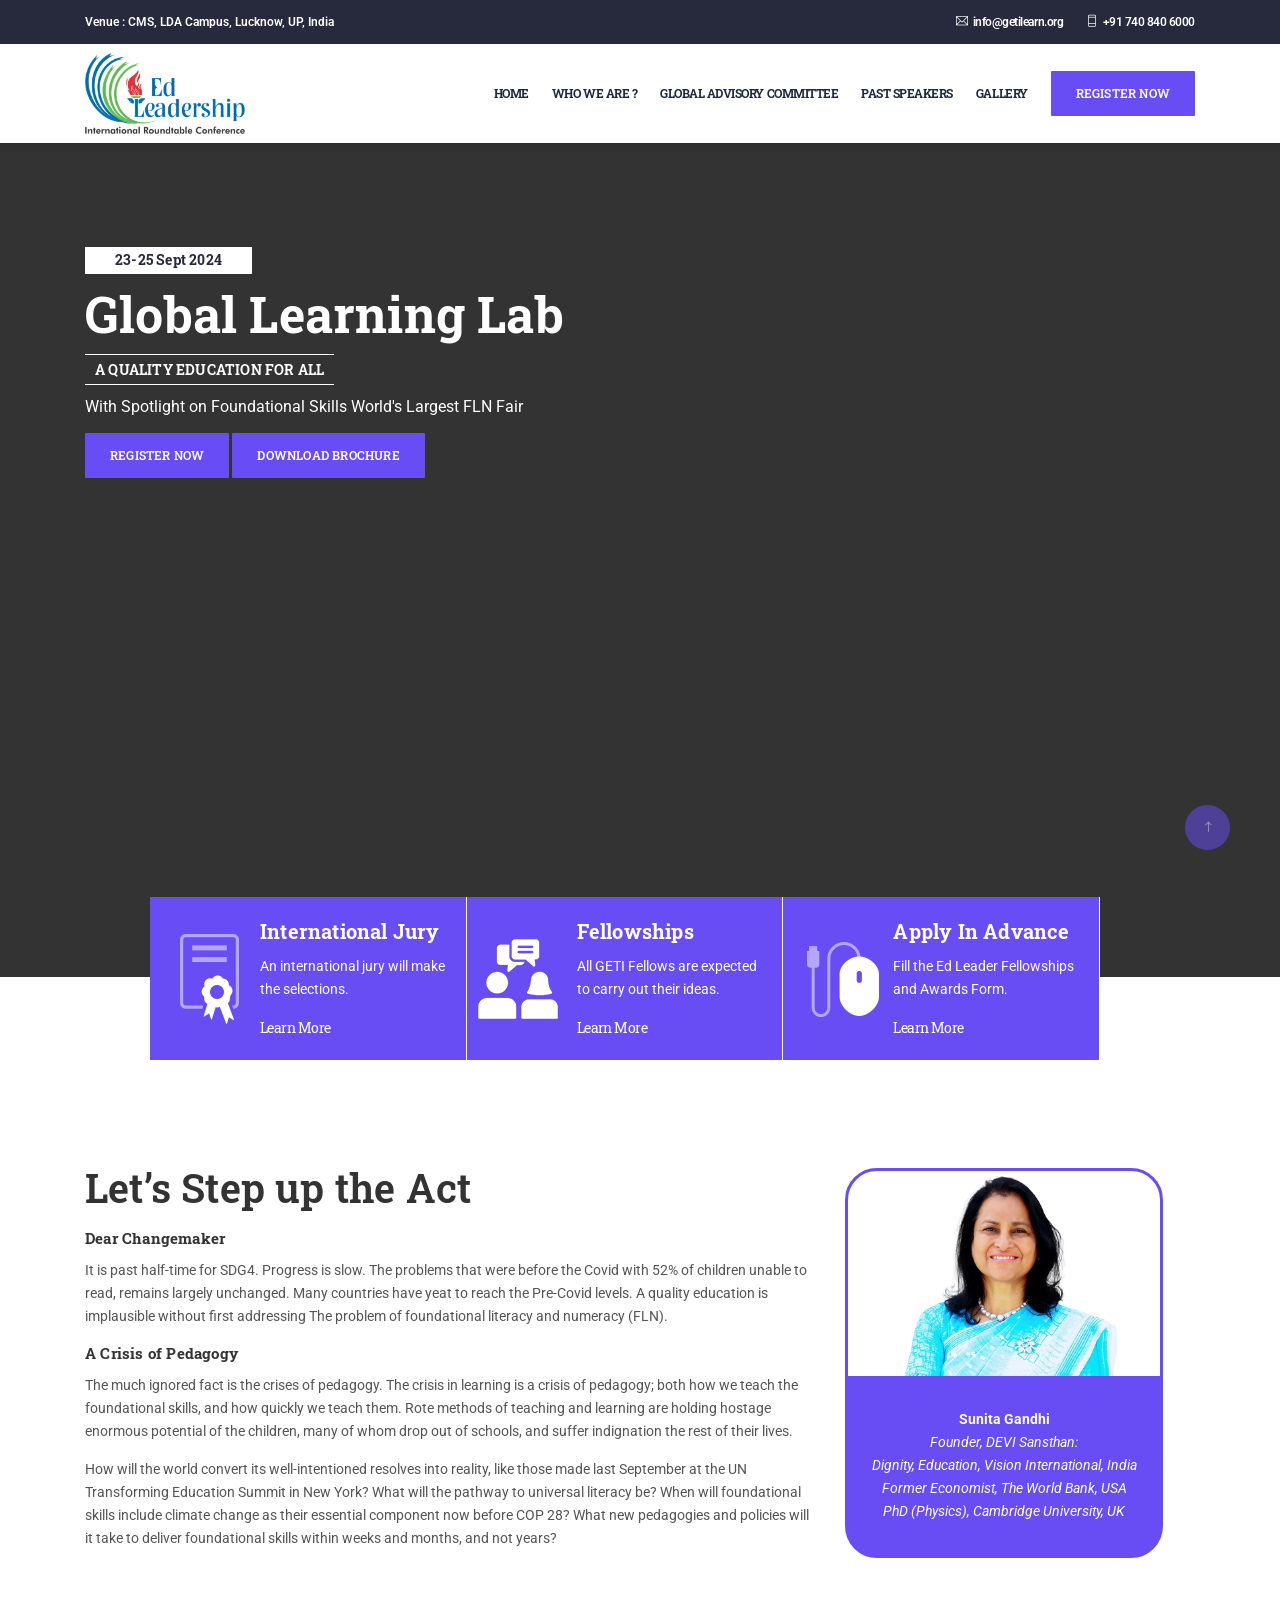
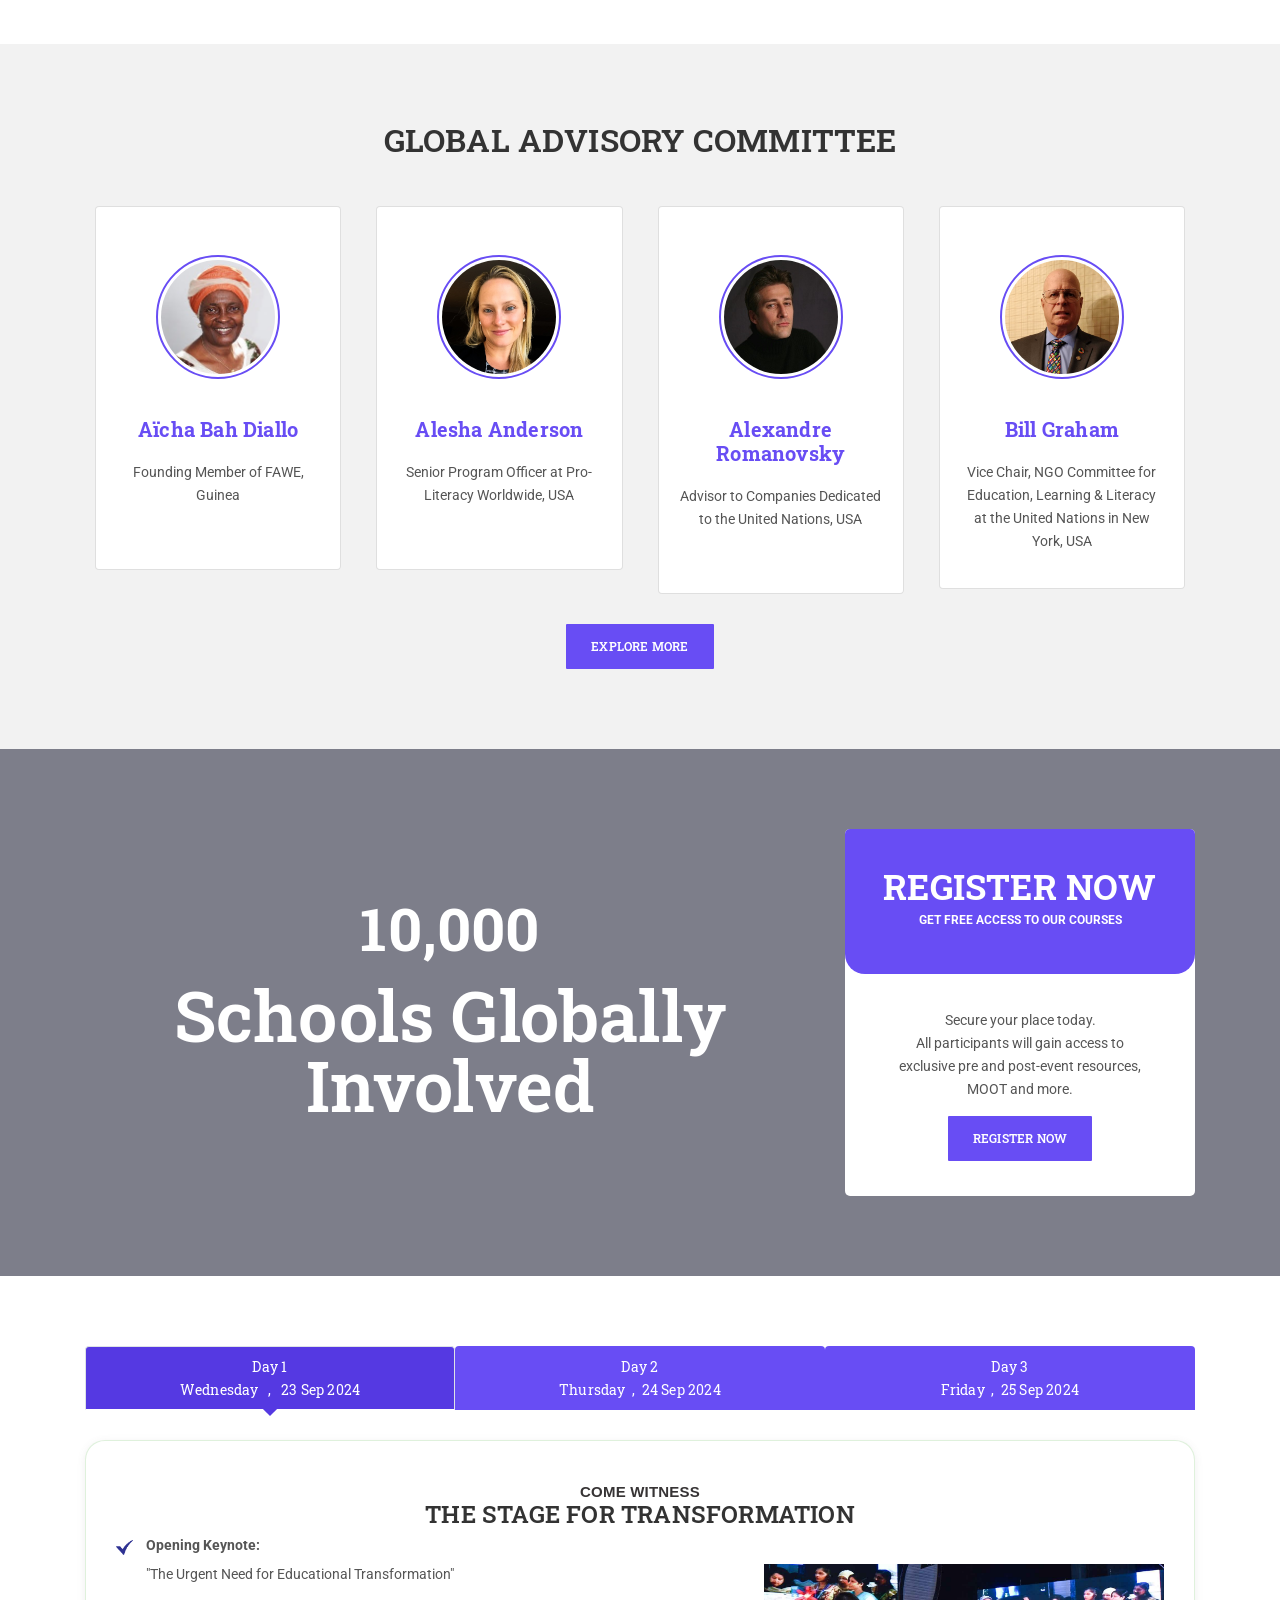
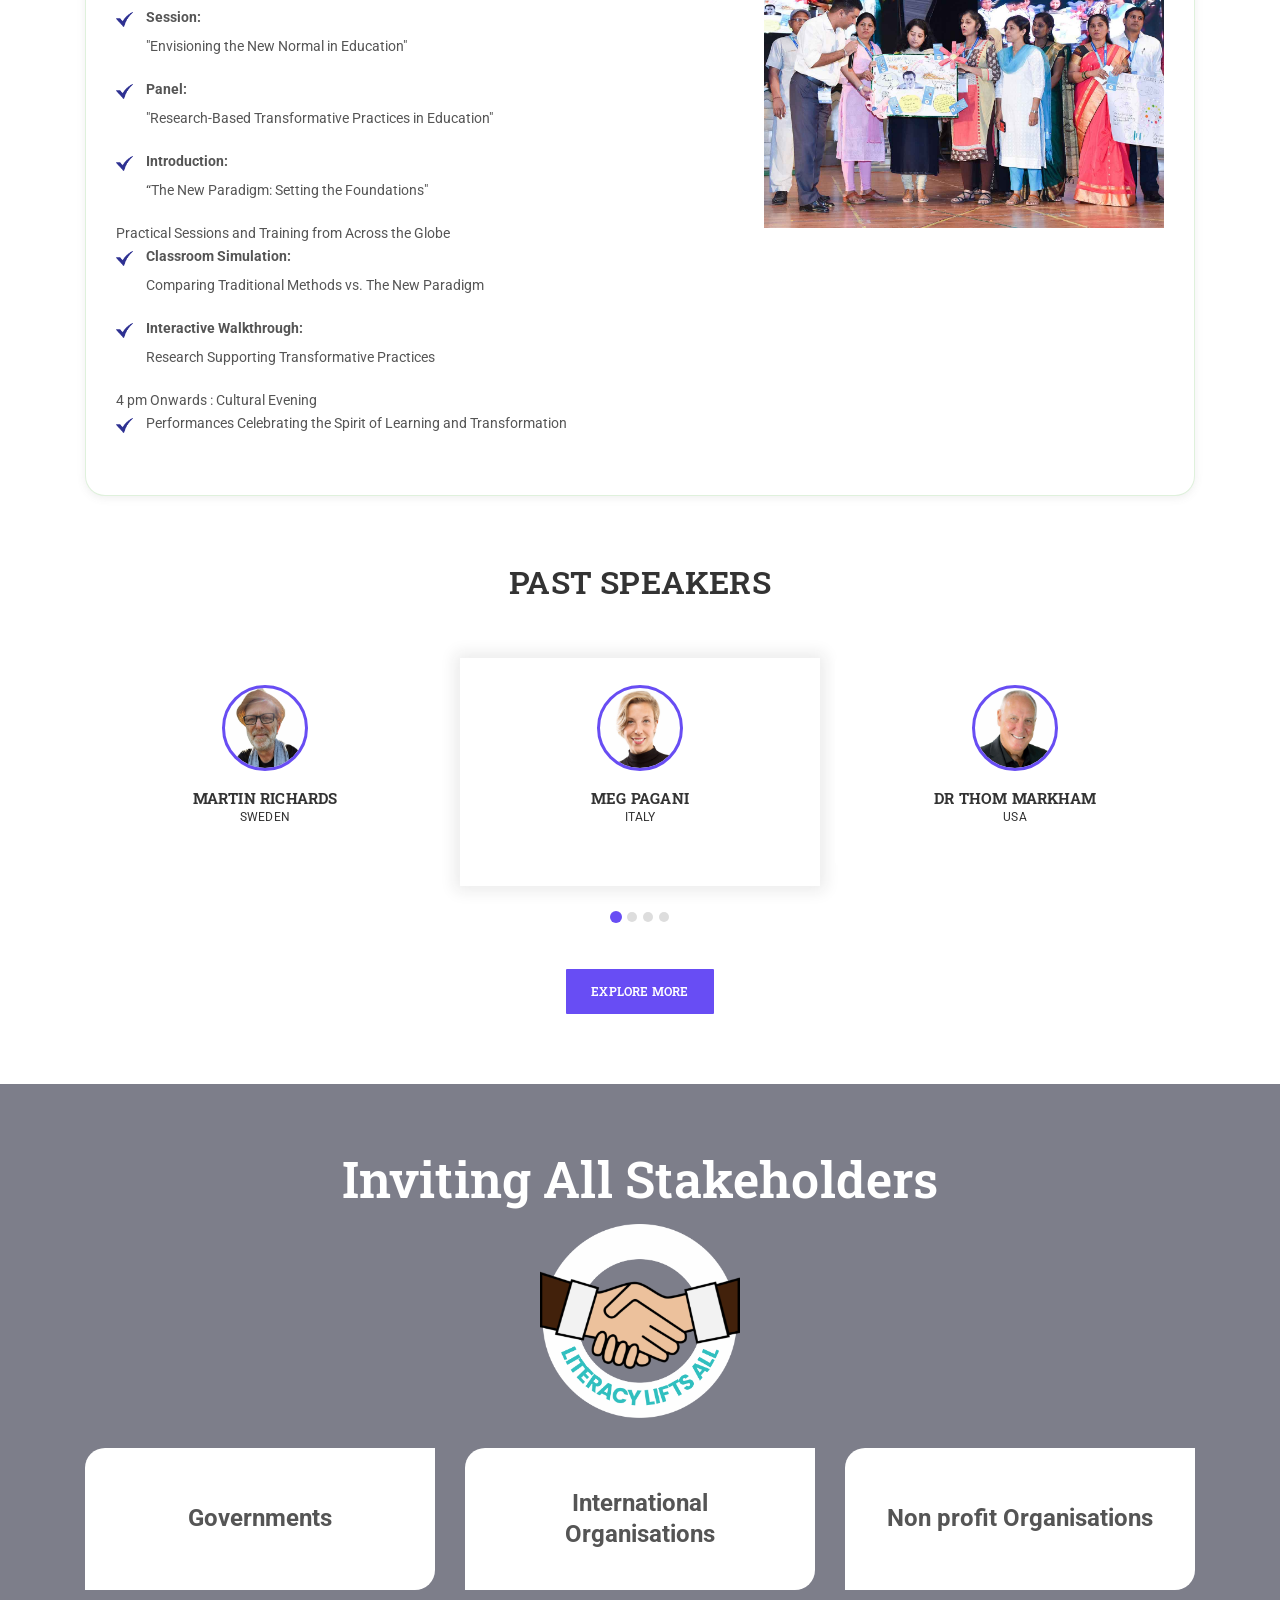
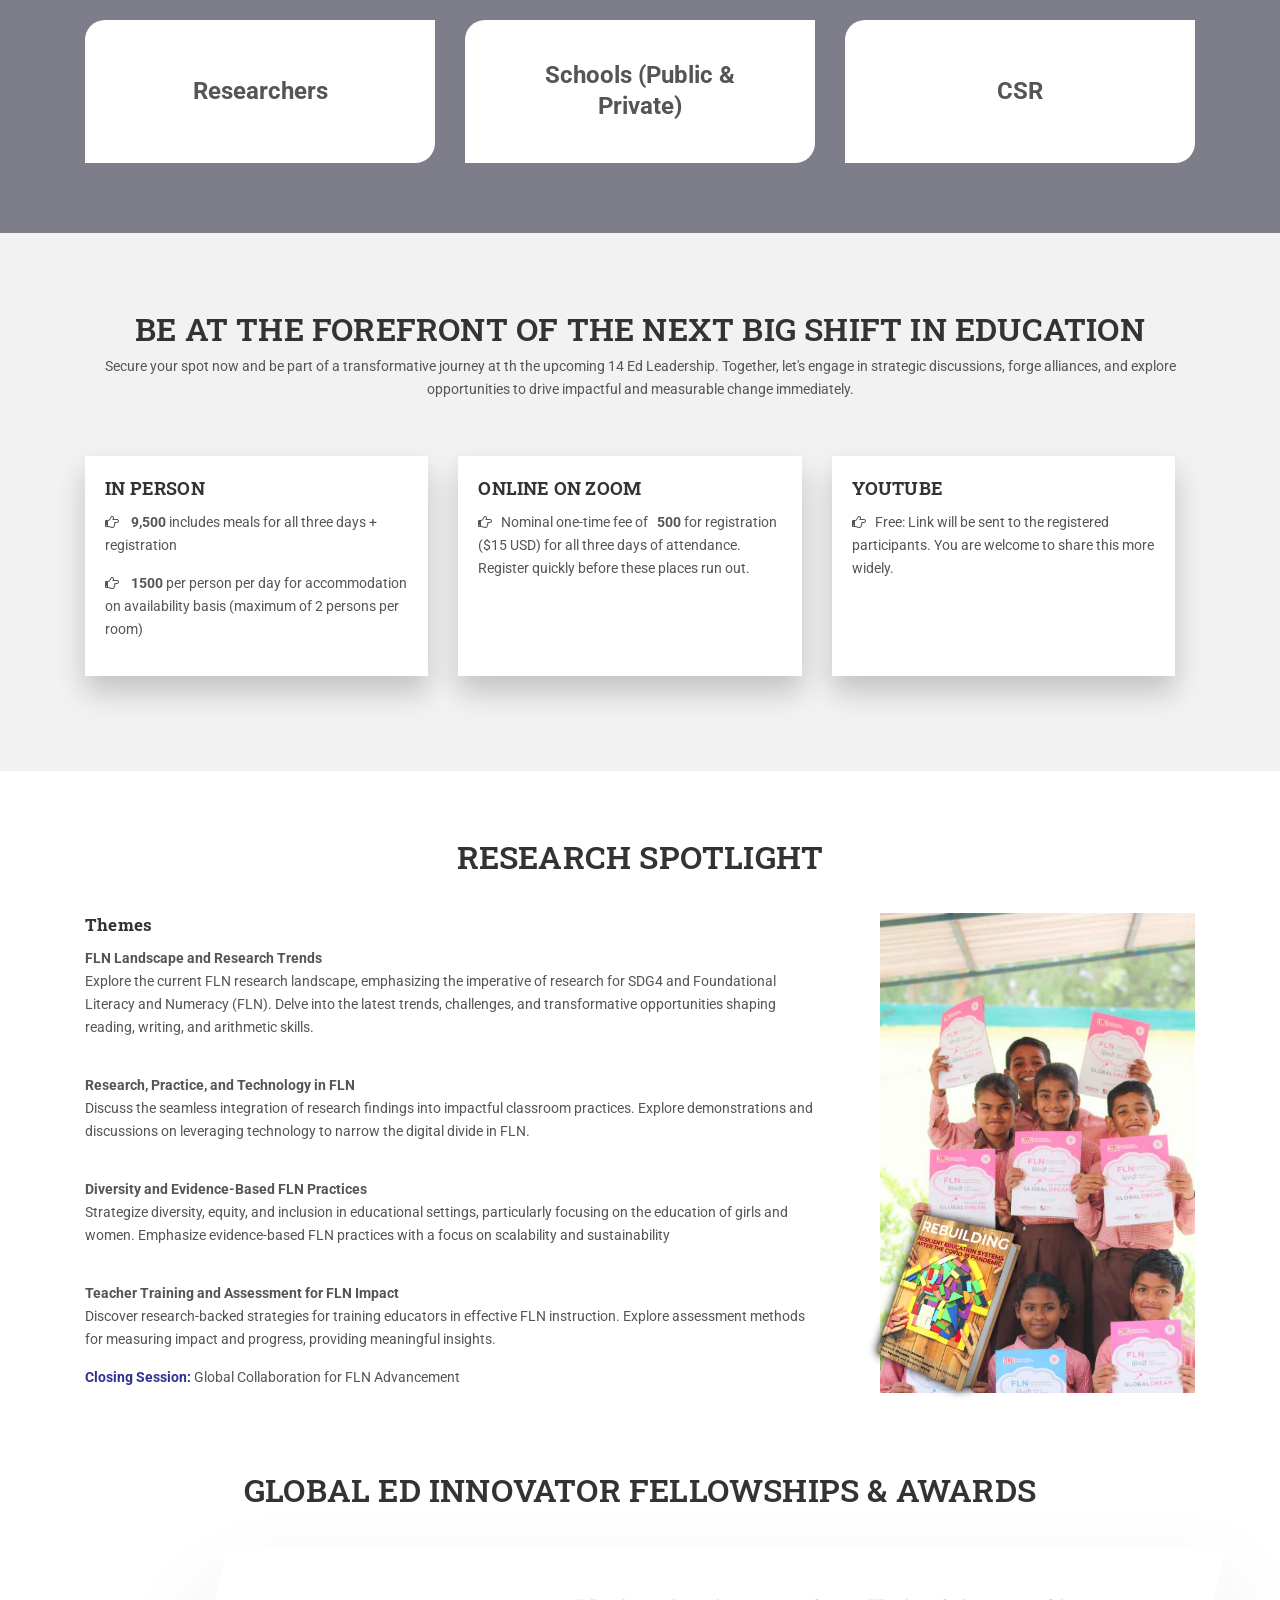
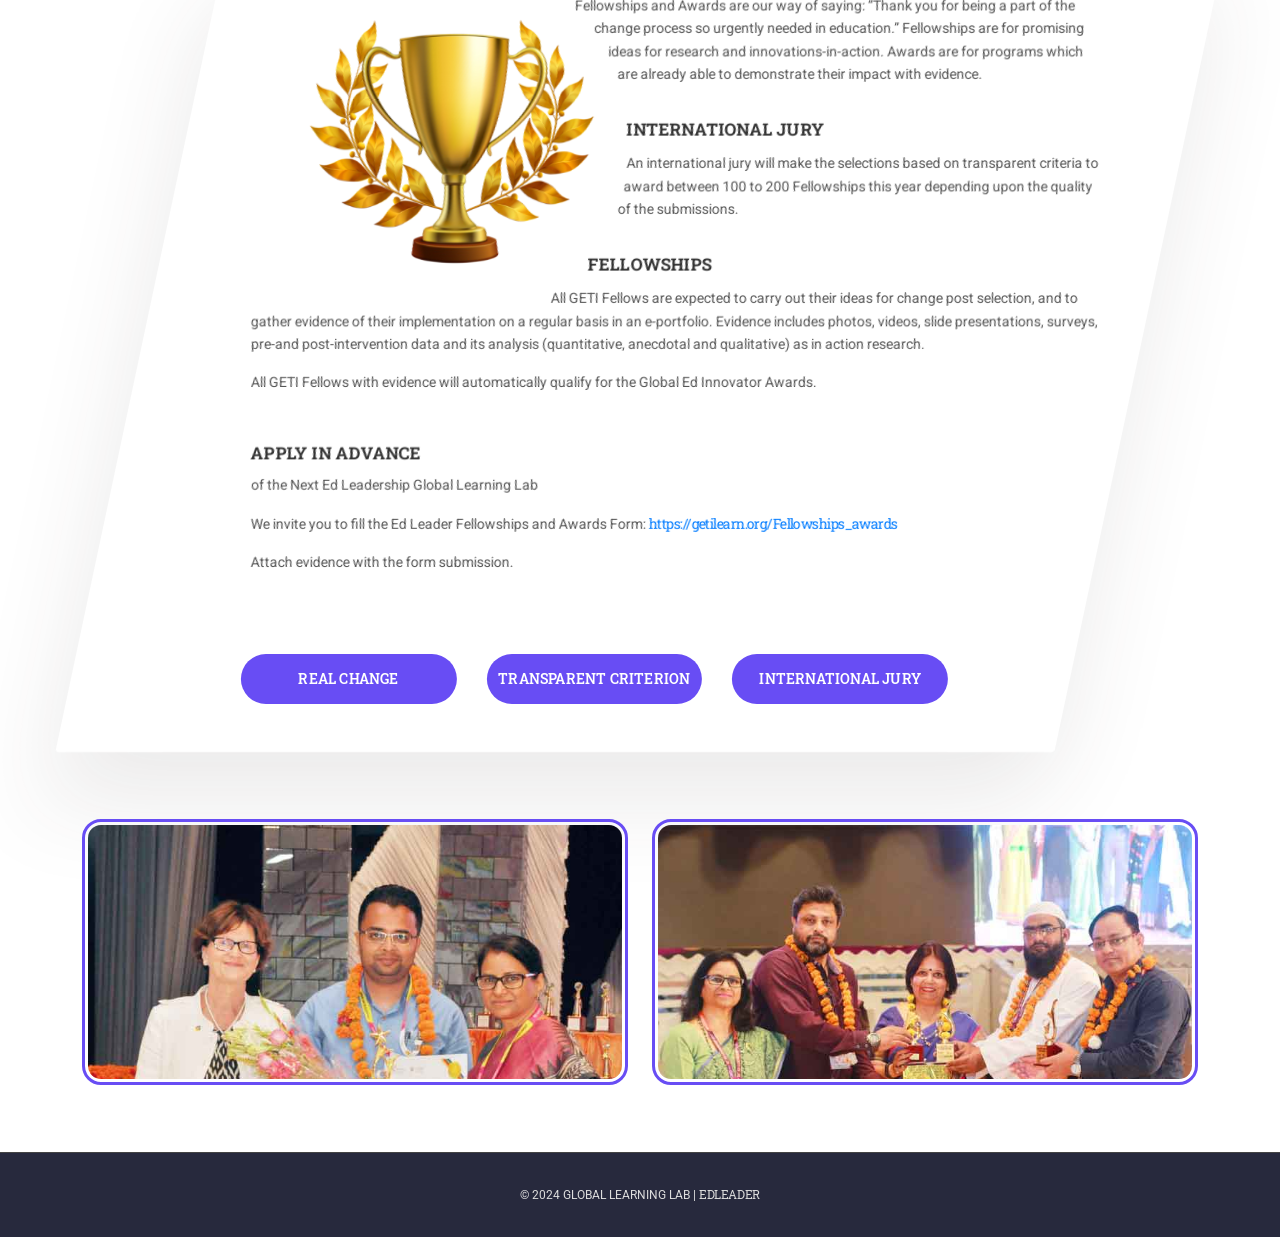
==== commit 674e2c0d: "hju" ====
--- a/index.html
+++ b/index.html
@@ -53,12 +53,12 @@
             <div class="top-header">
                 <div class="container">
                     <div class="top-content-wrap row">
-                        <div class="col-md-6 d-none d-md-block">
+                        <div class="col-md-6">
                             <ul class="left-info">
                                 <li>Venue : CMS, LDA Campus, Lucknow, UP, India</li>
                             </ul>
                         </div>
-                        <div class="col-md-6">
+                        <div class="col-md-6 d-none d-md-block">
                             <ul class="right-info">
                                 <li><a href="mailto:info@getilearn.org"><i class="ti-email"></i>info@getilearn.org</a></li>
                                 <li><a href="tel:+91 740 840 6000"><i class="ti-mobile"></i>+91 740 840 6000</a></li>
--- a/css/main.css
+++ b/css/main.css
@@ -630,10 +630,15 @@
     .js .slicknav_menu {
         width: 100%;
         position: absolute;
-        right: 0;
-        top: 0;
-    }
-
+        right: 10px;
+        top: 25px;
+    }
+
+    .slicknav_menu .slicknav_icon-bar{
+        width: 30px;
+        height: 5px;
+        background: #684df4;
+    }
     .slicknav_btn {
         background-color: transparent;
         margin: 13px 5px 14px;
@@ -1794,7 +1799,7 @@
     .pager-header::before {
         content: "";
         background-image: url(../img/bg-02.jpg);
-        mix-blend-mode: color-burn;
+        mix-blend-mode: multiply;
         position: absolute;
         left: 0;
         top: 0;
@@ -1851,8 +1856,15 @@
     /* ==========================================================================
    16.0 Gallery Section
    ========================================================================== */
-    .gallery-items .col-lg-4 {
-        padding: 15px;
+    .gallery-items {
+        display: grid;
+        grid-template-columns: repeat(4, 1fr);
+        gap: 20px;
+        height: auto!important;
+    }
+
+    .gallery-items .single-item{
+        position: static!important;
     }
 
     .gallery-filter {
@@ -1881,11 +1893,14 @@
     .gallery-wrap {
         position: relative;
         overflow: hidden;
-        height: 225px;
+        height: 100%;
     }
 
     .gallery-wrap img {
         width: 100%;
+        height: 100%;
+    object-fit: cover;
+    object-position: center;
     }
 
     .gallery-wrap .hover {
@@ -2738,7 +2753,7 @@
         left: 0;
         width: 100%;
         height: 100%;
-        opacity: 0.9;
+        opacity: 0.8;
     }
 
     .about-section figure {
--- a/css/responsive.css
+++ b/css/responsive.css
@@ -25,7 +25,10 @@
         padding: 0 5px;
     }
     .blog-content p{
-        font-size: 12px;
+        font-size: 14px;
+    }
+    .video-content-wrapper ul li{
+        font-size: 18px;
     }
     .blog-items{
         padding: 0 10px;
@@ -111,18 +114,29 @@
 /* ---- Start of max-width 767px CSS ---- */
 @media all and (max-width: 767px) {
     body, p{
-        font-size: 12px;
-        line-height: 22px;
+        font-size: 14px;
+        line-height: 1.7;
     }
     h1{
         font-size: 30px;
     }
     h2{
-        font-size: 20px;
+        font-size: 20px!important;
+        line-height: 1.2;
+    }
+    .forefront .col-md-8 .row {
+        row-gap: 20px;
+    }
+    .counters {
+        row-gap: 0;
     }
     h3{
         font-size: 16px;
     }
+    .padogogy-future .future-grid {
+        grid-template-columns: repeat(2, 1fr);
+        gap: 1rem;
+    }
     p br{
         display: none;
     }
@@ -146,6 +160,10 @@
     }
     .pager-header{
         min-height: 220px;
+    }
+    .pager-header .page-content{
+        position: relative;
+        top: 30px;
     }
     .breadcrumb {
         right: auto;
@@ -178,22 +196,34 @@
     .slider-text h1{
         font-size: 28px;
     }
+    .hero-section {
+        height: auto;
+        padding-bottom: 50px;
+    }
     .slider-text p{
         font-size: 14px;
         margin-bottom: 10px;
     }
     .slider-text h5{
         font-size: 12px;
-        margin-bottom: 0;
+        margin-bottom: 15px;
     }
     .slider-text .default-btn{
-        display: none!important;
+        display: block !important;
+        width: max-content;
+        margin: 10px auto;
     }
     .owl-nav div{
         left: 0;
     }
     .owl-nav div.owl-next{
         right: 0;
+    }
+    .gallery-items {
+        grid-template-columns: repeat(2, 1fr);
+    }
+    .top-header ul.left-info {
+        text-align: center;
     }
     .footer-section .footer-social,
     .footer-section{
@@ -202,6 +232,7 @@
     .footer-social li a{ margin: 0 10px; }
     .site-branding img{
         padding: 5px 0;
+        width: 8rem;
     }
     .gallery-filter li{
         padding: 5px 10px;
@@ -211,6 +242,9 @@
     .reply-list{
         padding-left: 10px;
     }
+    .poster-presentation .col-md-12 .row {
+        row-gap: 20px;
+    }
     .comments-list .comment-box:before,
     .comments-list .comment-box:after,
     .comments-list:before{
@@ -218,6 +252,7 @@
     }
     .promo-wrap{
         margin: 0;
+        row-gap: 2px;
     }
     .promo-content{
         border: none;
@@ -273,6 +308,13 @@
     .about-bg{
         display: none;
     }
+    .gallery-items {
+        grid-template-columns: repeat(1, 1fr);
+    }
+    .padogogy-future .future-grid {
+        grid-template-columns: repeat(1, 1fr);
+        gap: 1rem;
+    }
     .reg-content .counter{
         font-size: 50px;
     }
